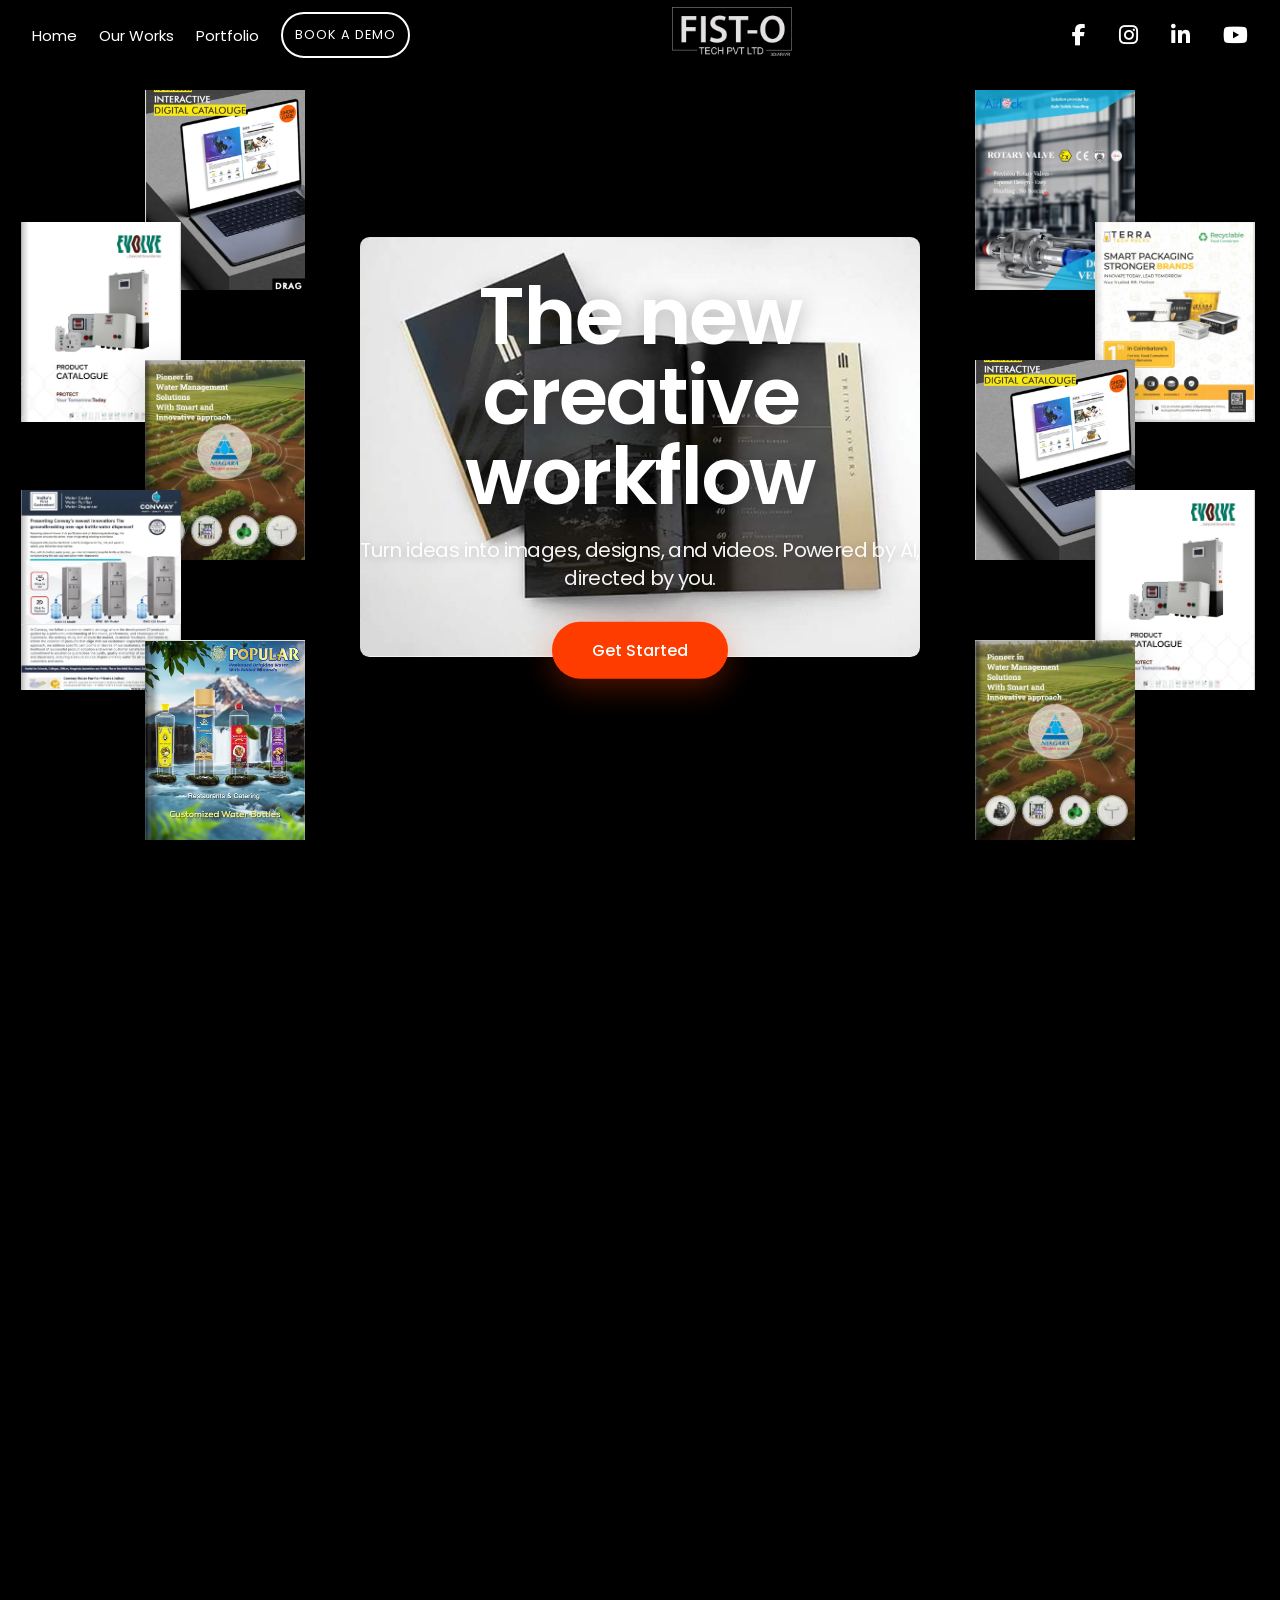
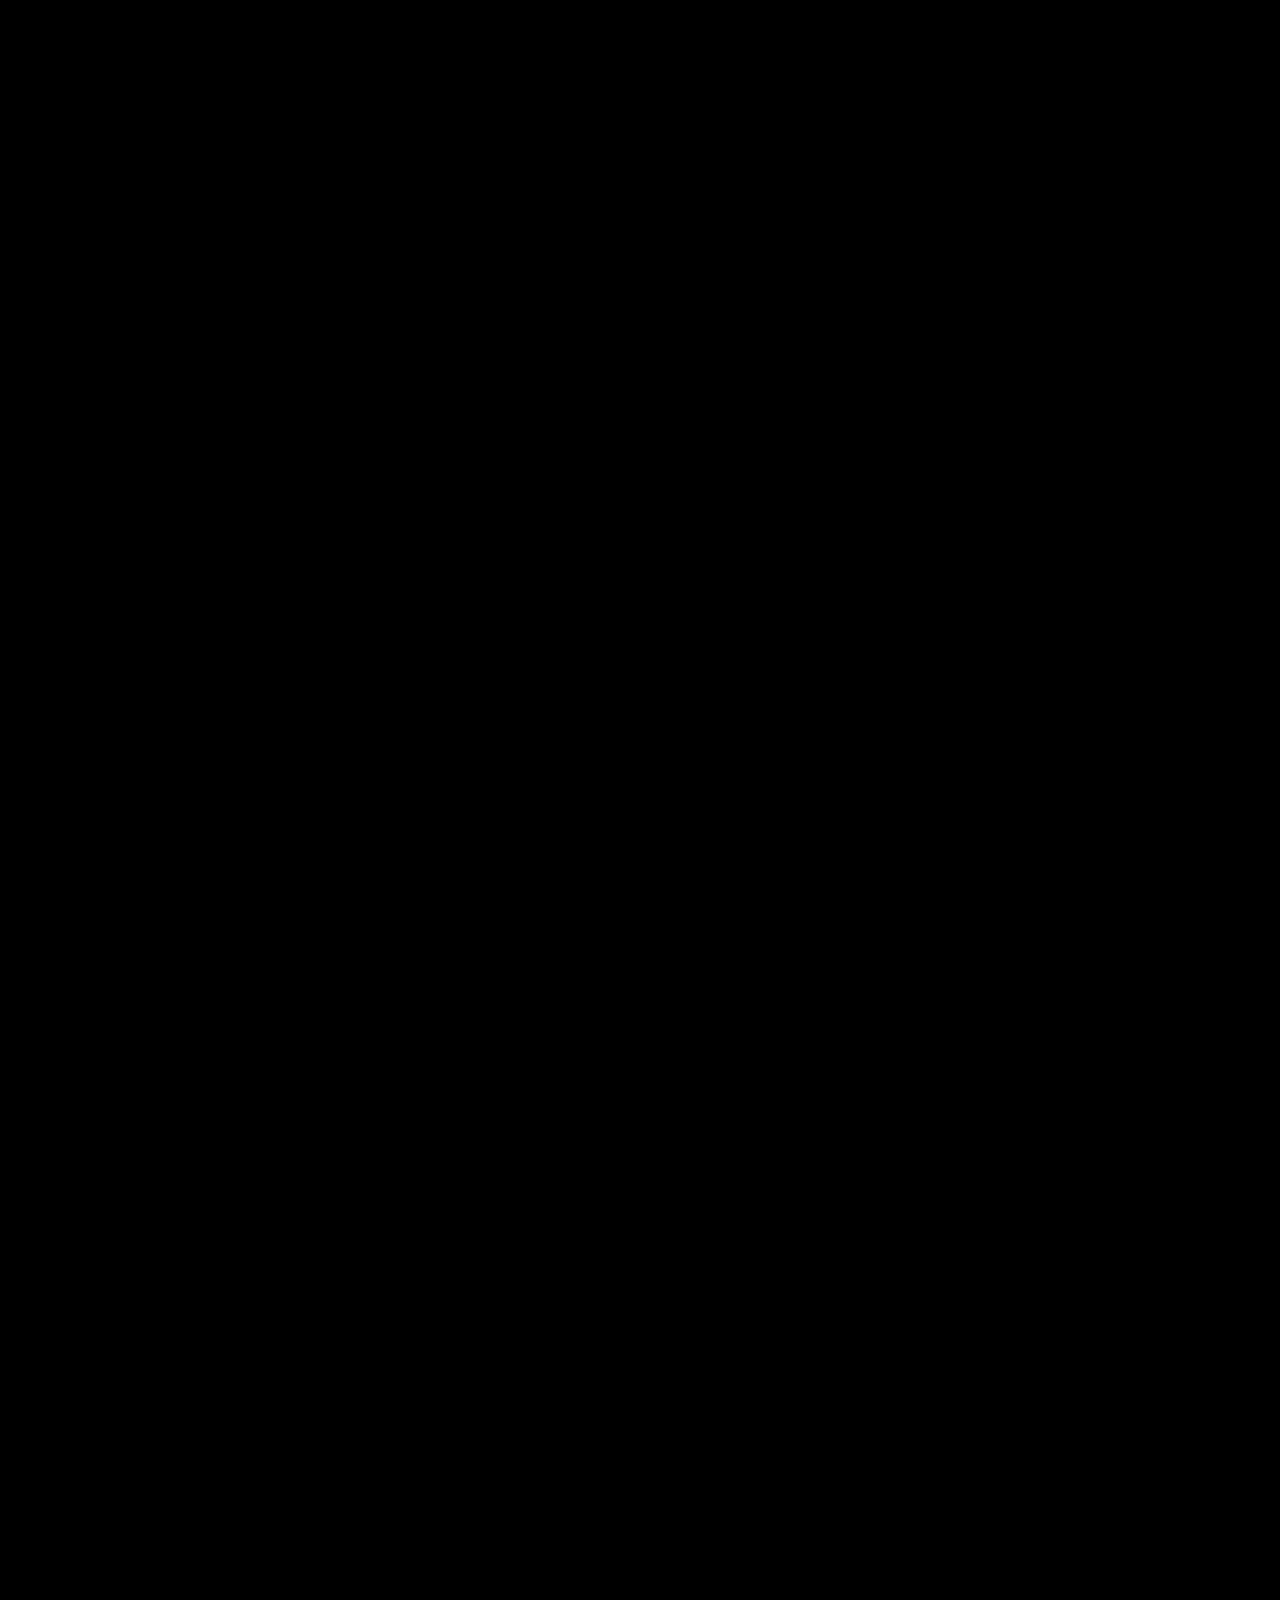
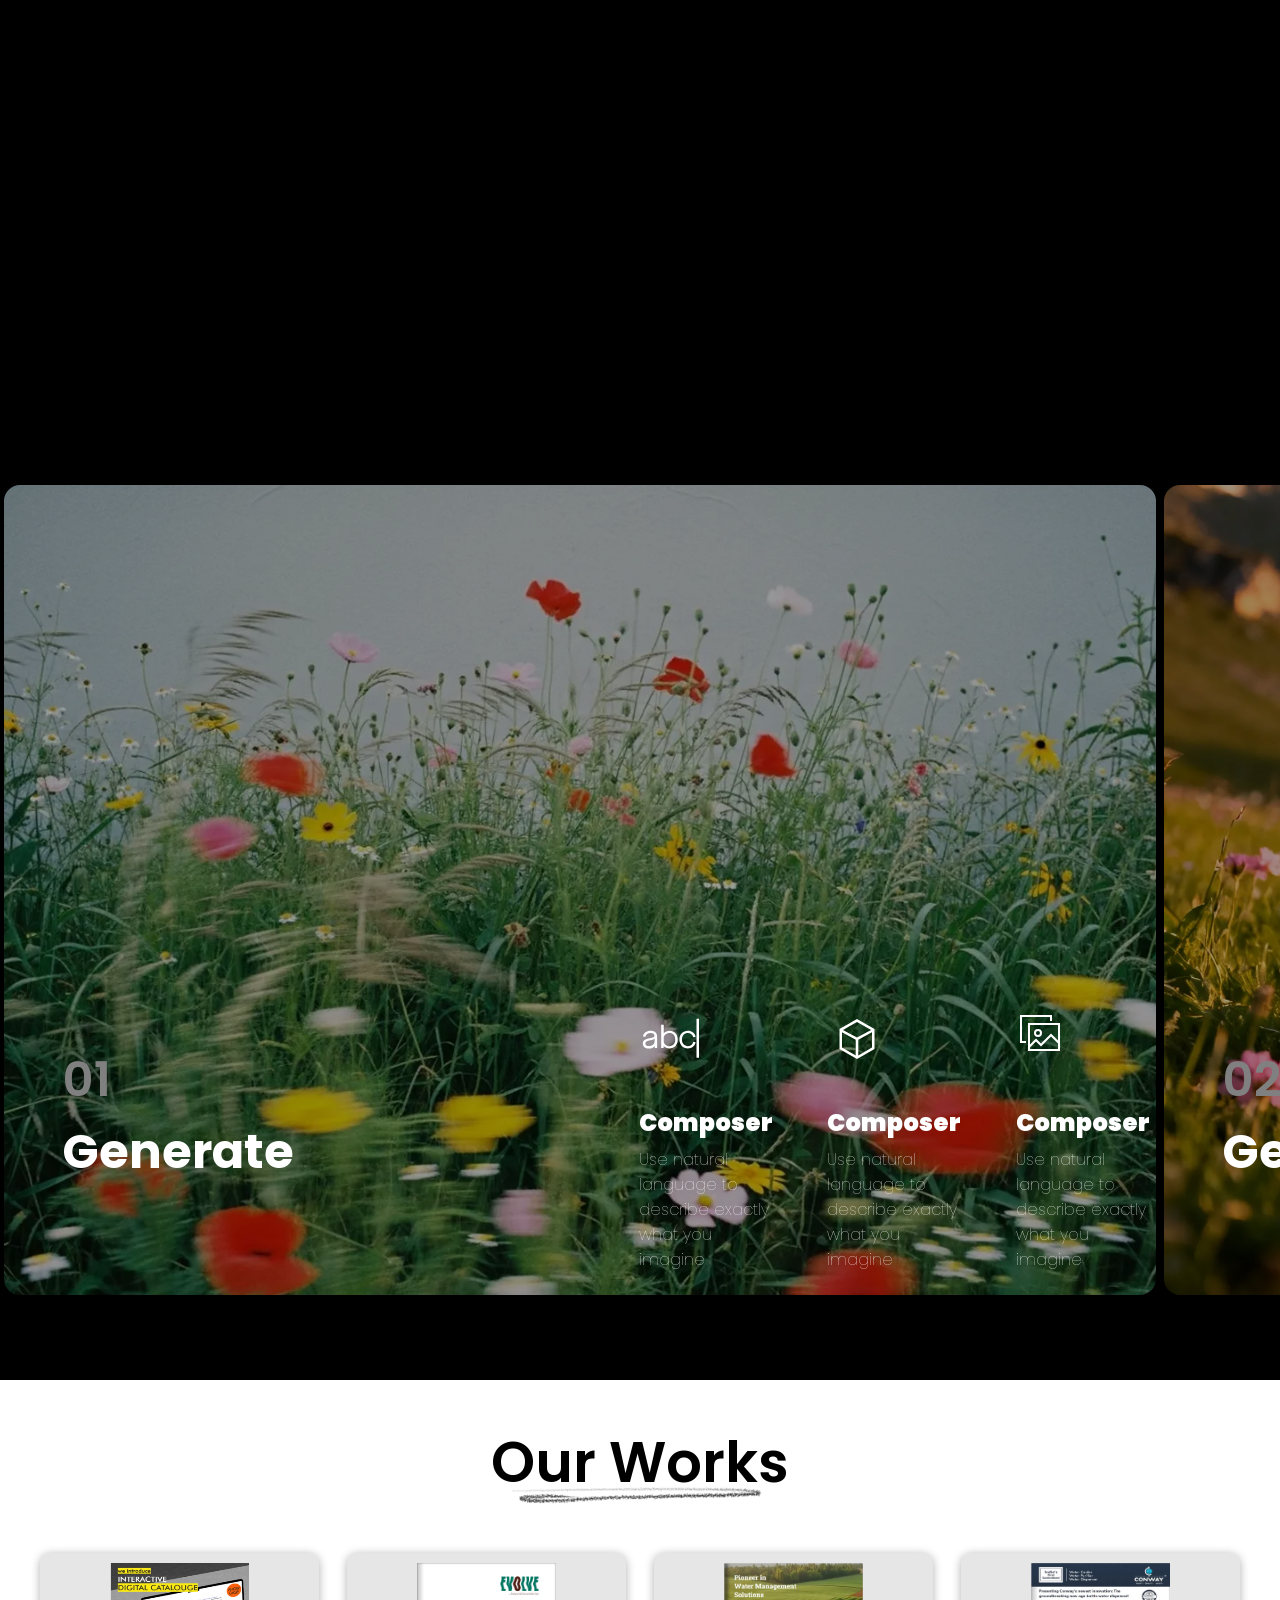
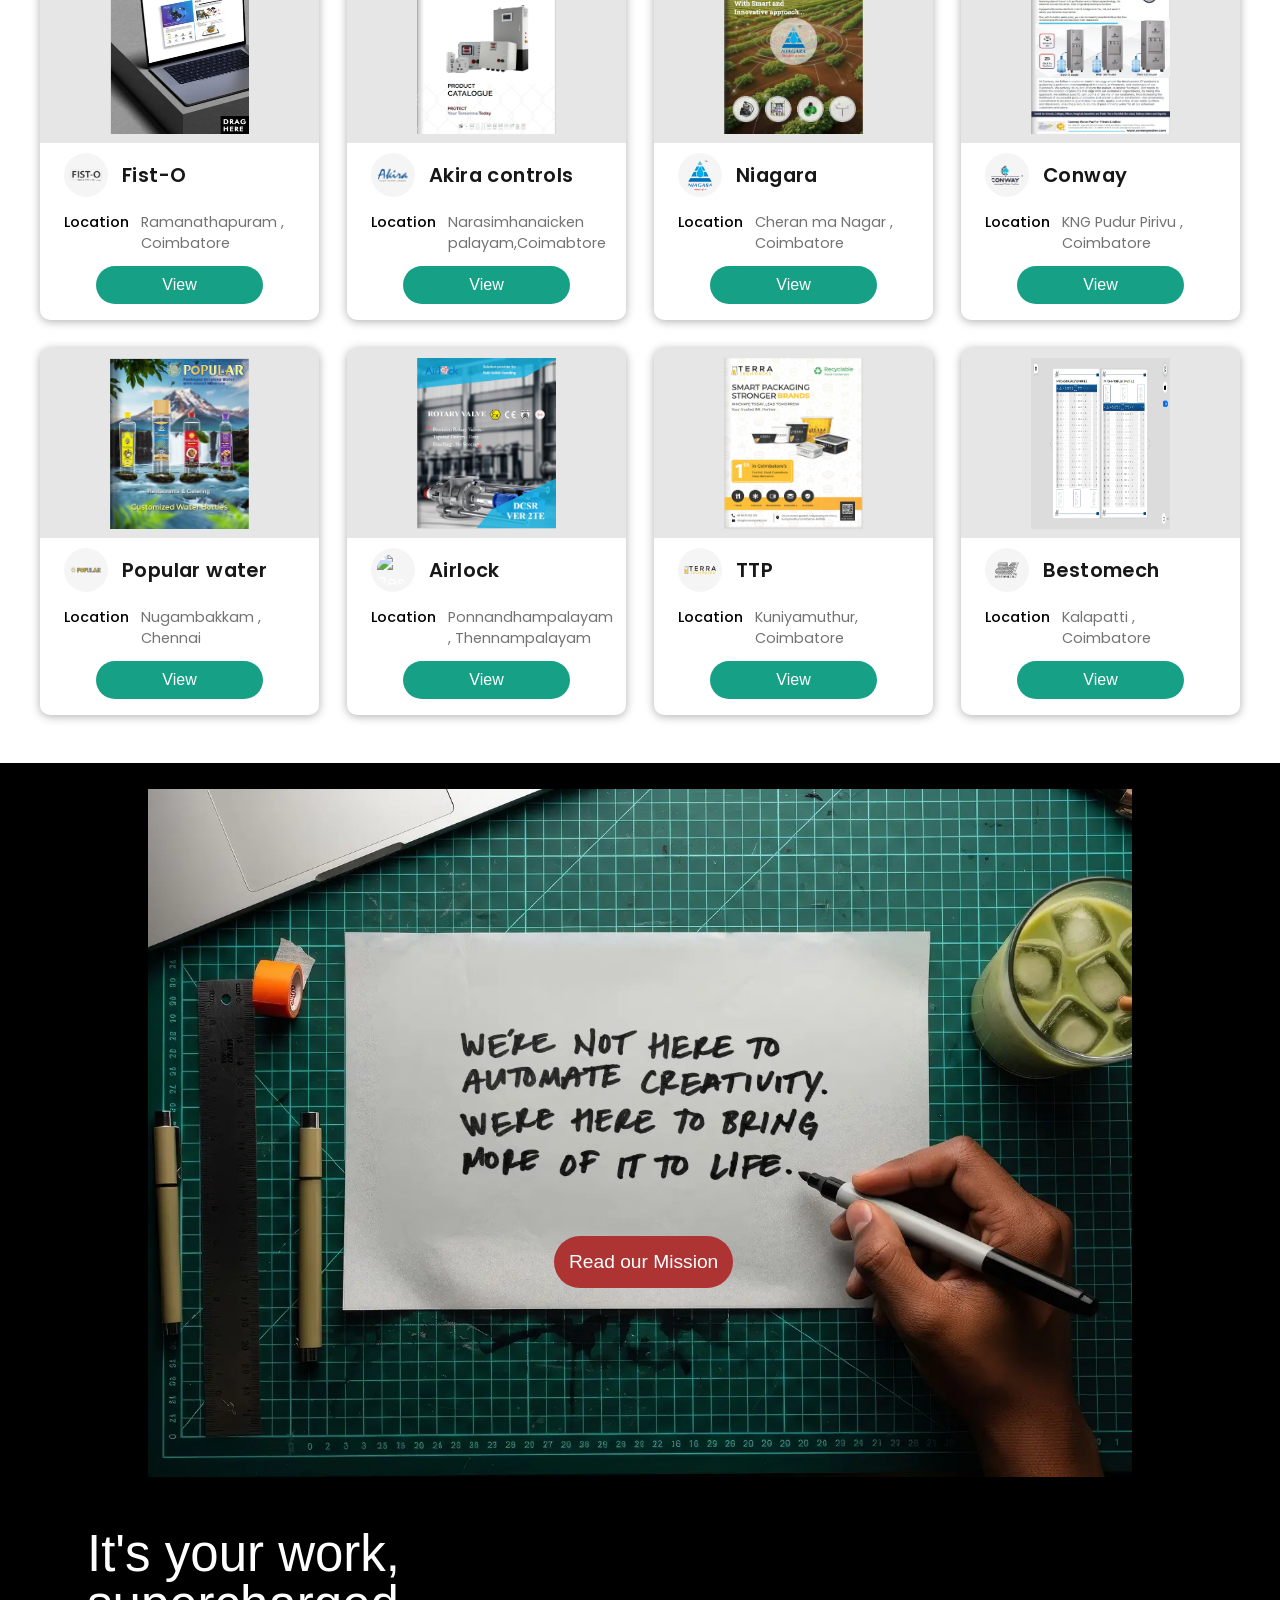
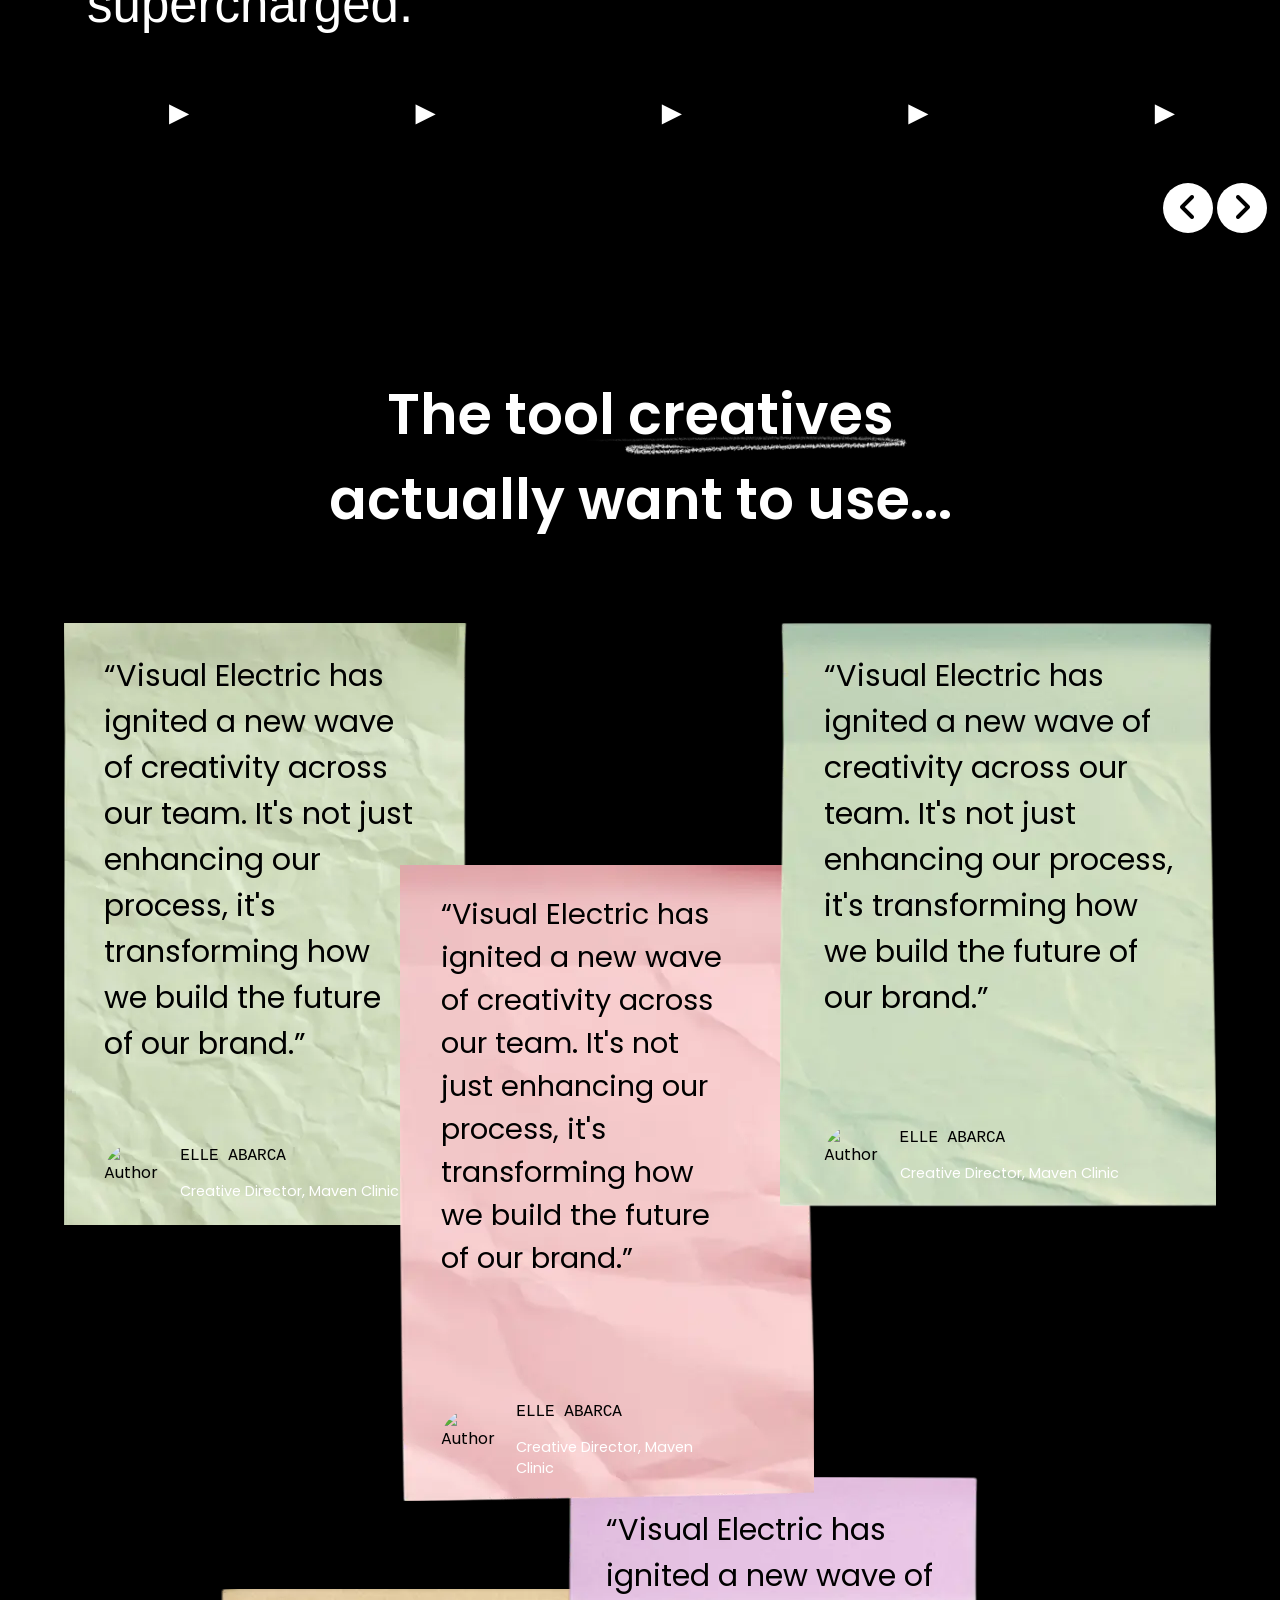
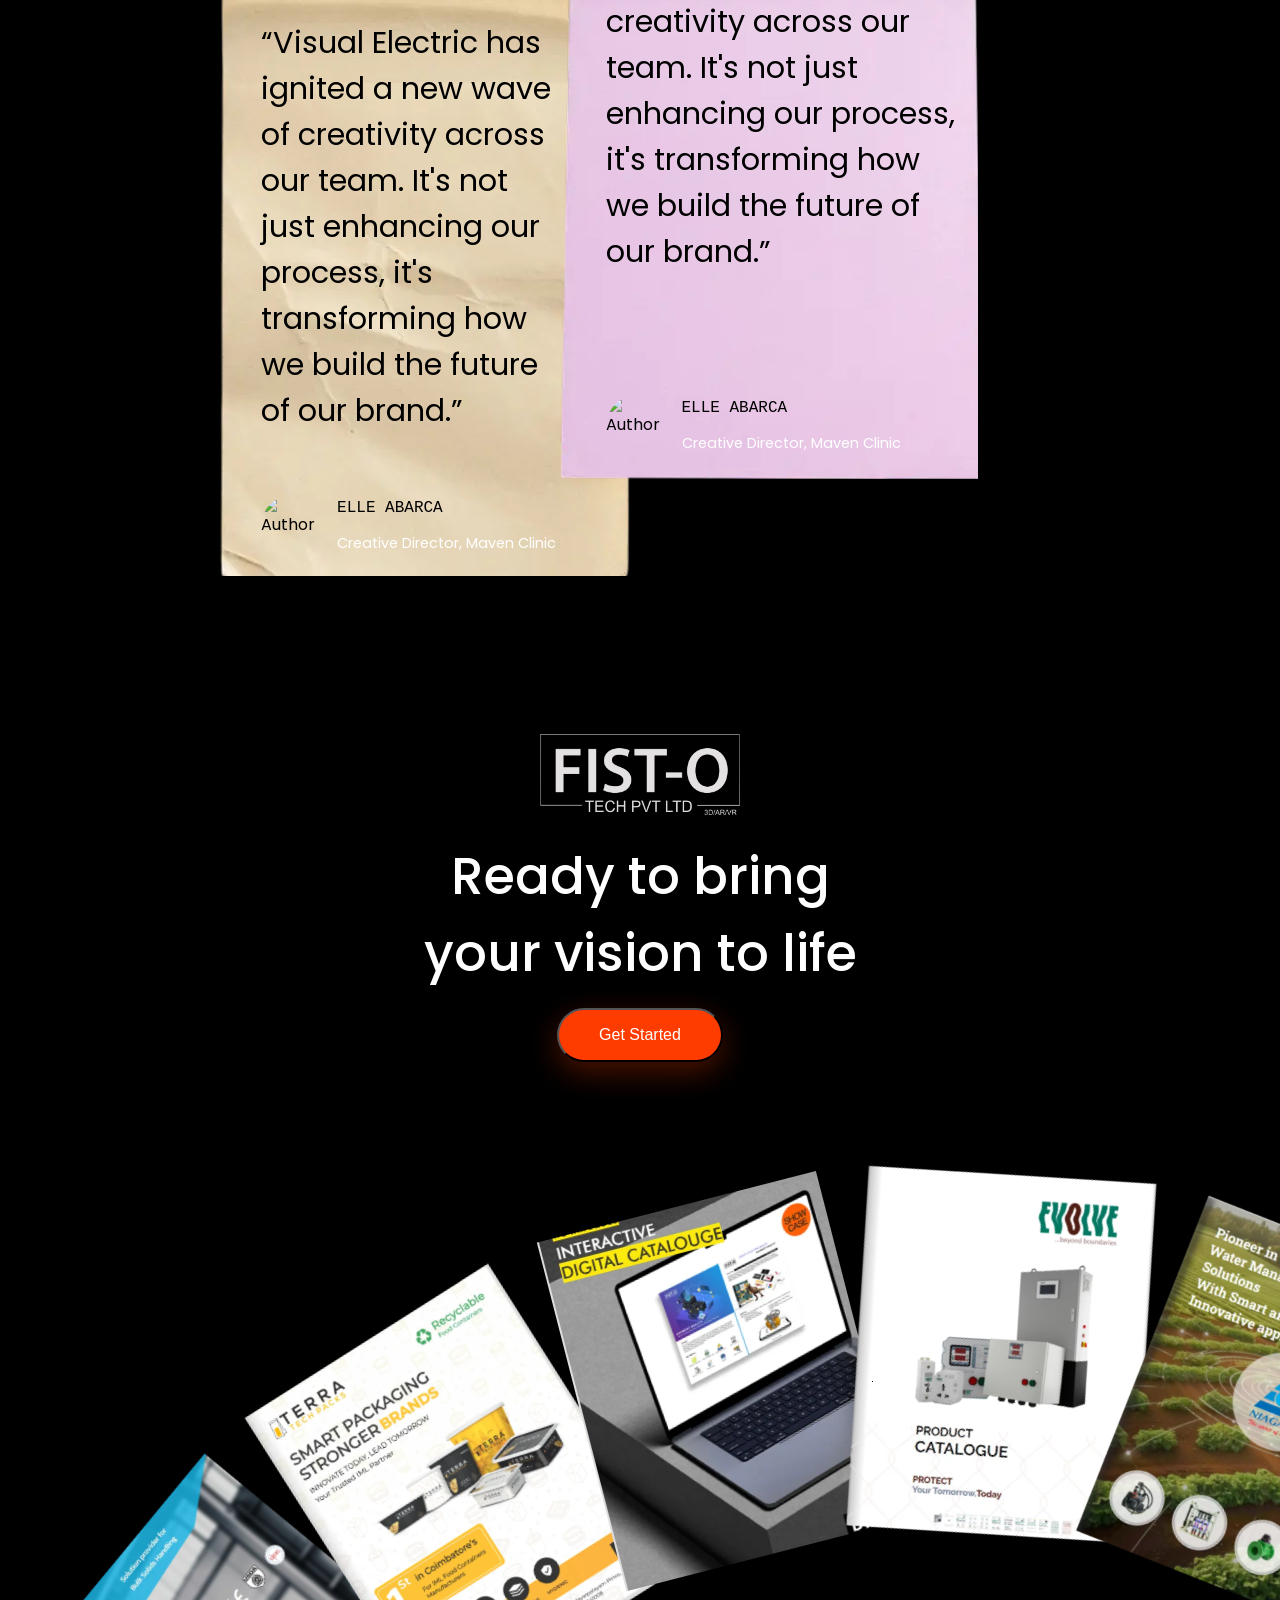
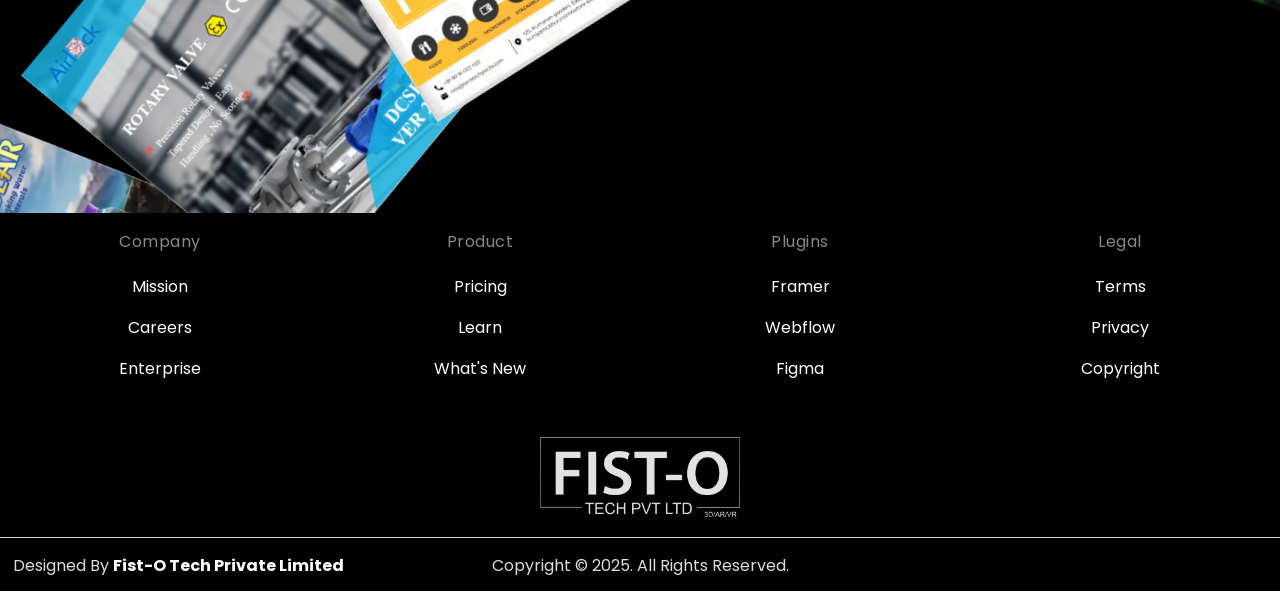
==== index.html @ b5e973a1 "first commit" ====
<!DOCTYPE html>
<html lang="en">
  <head>
    <meta charset="UTF-8" />
    <meta name="viewport" content="width=device-width, initial-scale=1.0" />
    <title>Fist-O IDC Website</title>
    <link rel="icon" type="image/png" href="./assets/Fisto logo.png" />

    <link
      rel="stylesheet"
      href="https://cdnjs.cloudflare.com/ajax/libs/font-awesome/6.4.0/css/all.min.css"
    />
    <link
      href="https://fonts.googleapis.com/css2?family=Poppins:wght@300;400;500;600;700&display=swap"
      rel="stylesheet"
    />

    <link rel="stylesheet" href="style.css" />
    <link rel="stylesheet" href="./CSS/navbar.css" />
    <link rel="stylesheet" href="./CSS/creative.css" />
    <link rel="stylesheet" href="./CSS/productScroll.css" />
    <link rel="stylesheet" href="./CSS/agency.css" />
    <link rel="stylesheet" href="./CSS/frame.css" />
    <link rel="stylesheet" href="./CSS/videoGrid.css" />
    <link rel="stylesheet" href="./CSS/pappers.css" />
    <link rel="stylesheet" href="./CSS/rotating.css" />
    <link rel="stylesheet" href="./CSS/footer.css" />

    <link
      rel="stylesheet"
      href="https://cdnjs.cloudflare.com/ajax/libs/font-awesome/6.4.0/css/all.min.css"
    />

    <script src="https://cdnjs.cloudflare.com/ajax/libs/gsap/3.12.5/gsap.min.js"></script>
    <script src="https://cdnjs.cloudflare.com/ajax/libs/gsap/3.12.5/ScrollTrigger.min.js"></script>
  </head>

  <body>
    <!-- Preloader -->
    <div class="preloader" id="preloader">
      <img src="./assets/Fisto logo - white.png" alt="Logo" class="preloader-logo" />
    </div>

    <!-- ****************************************** NAVBAR START *********************************************** -->
    <nav class="navbar" loading="eager">
      <div class="navbar-left">
        <a href="./index.html" class="nav-link">Home</a>
        <a href="#our-work" class="nav-link">Our Works</a>
        <a href="https://fistoar.github.io/Profilenew/Homepage/index.html" target="_blank" class="nav-link">Portfolio</a>
        <a href="./contactus.html" target="_blank" class="button-float"
          >Book a Demo</a
        >
      </div>
      <div class="navbar-center">
        <a href="https://www.fist-o.com" class="logo">
          <img src="./assets/Fisto logo - white.png" alt="" class="logo" />
        </a>
      </div>
      <div class="navbar-right">
        <a
          href="https://www.facebook.com/profile.php?id=100084631685222"
          target="_blank"
          class="social"
          ><i class="fab fa-facebook-f"></i
        ></a>
        <a
          href="https://www.instagram.com/fisto_ar?igsh=OWlzNm4ydGV6b2di"
          target="_blank"
          class="social"
          ><i class="fab fa-instagram"></i
        ></a>
        <a
          href="https://www.linkedin.com/company/82545817"
          target="_blank"
          class="social"
          ><i class="fab fa-linkedin-in"></i
        ></a>
        <a
          href="https://www.youtube.com/@fist-oar7424"
          target="_blank"
          class="social"
          ><i class="fab fa-youtube"></i
        ></a>
      </div>
      <button class="menu-toggle" aria-label="Open menu">
        <i class="fas fa-bars"></i>
      </button>
    </nav>

    <div class="mobile-menu" id="mobileMenu">
      <div class="mobile-menu-content">
        <a href="./index.html" class="mobile-nav-link">Home</a>
        <a href="#our-work" class="mobile-nav-link">Our Works</a>
        <a href="https://fistoar.github.io/Profilenew/Homepage/index.html" target="_blank" class="mobile-nav-link">Portfolio</a>
        <a href="./contactus.html" target="_blank" class="button-float"
          >Book a Demo</a
        >
        <div class="mobile-social-icons">
          <a
            href="https://www.facebook.com/profile.php?id=100084631685222"
            target="_blank"
            class="mobile-social"
            ><i class="fab fa-facebook-f"></i
          ></a>
          <a
            href="https://www.instagram.com/fisto_ar?igsh=OWlzNm4ydGV6b2di"
            target="_blank"
            class="mobile-social"
            ><i class="fab fa-instagram"></i
          ></a>
          <a
            href="https://www.linkedin.com/company/82545817"
            target="_blank"
            class="mobile-social"
            ><i class="fab fa-linkedin-in"></i
          ></a>
          <a
            href="https://www.youtube.com/@fist-oar7424"
            target="_blank"
            class="mobile-social"
            ><i class="fab fa-youtube"></i
          ></a>
        </div>
      </div>
    </div>

    <!-- ************************************************** NAVBAR END ************************************************* -->

    <!-- ************************************************** CREATIVE START ************************************************* -->
    <div class="vertical-scroll-wrapper" loading="eager">
      <div class="sticky-hero-section">
        <div class="main-content-area">
          <!-- Canvas Background -->
          <div class="dark-canvas-backdrop" id="canvasBackdrop"></div>

          <!-- Hero Text -->
          <div class="primary-hero-heading" id="heroHeadingText">
            <h1>The new<br />creative workflow</h1>
            <p>
              Turn ideas into images, designs, and videos. Powered by AI,
              directed by you.
            </p>
            <a href="./contactus.html" class="action-button-primary"
              >Get Started</a
            >
          </div>

          <!-- Center Video -->
          <div class="featured-video-wrapper" id="mainVideoPlayer">
            <video
              autoplay
              loop
              muted
              playsinline
              preload="metadata"
              poster="./assets/video_poster_1.jpg"
            >
              <source src="./assets/home_intro.mp4" type="video/mp4" />
            </video>
          </div>

          <!-- Left Image Elements -->
          <div class="left-side-gallery" id="leftGalleryImages">
            <div class="gallery-image-card left-img-one">
              <img src="./assets/Fist_O_IDC.webp" alt="" />
            </div>
            <div class="gallery-image-card left-img-two">
              <img src="./assets/Akira_IDC.webp" alt="" />
            </div>
            <div class="gallery-image-card left-img-three">
              <img src="./assets/Niagara_IDC.webp" alt="" />
            </div>
            <div class="gallery-image-card left-img-four">
              <img src="./assets/Conway_IDC.webp" alt="" />
            </div>
            <div class="gallery-image-card left-img-five">
              <img src="./assets/PopularWater_IDC.webp" alt="" />
            </div>
          </div>

          <!-- Right Image Elements -->
          <div class="right-side-gallery" id="rightGalleryImages">
            <div class="gallery-image-card right-img-one">
              <img src="./assets/AirLock_IDC.webp" alt="" />
            </div>
            <div class="gallery-image-card right-img-two">
              <img src="./assets/TTP_IDC.webp" alt="" />
            </div>
            <div class="gallery-image-card right-img-three">
              <img src="./assets/Fist_O_IDC.webp" alt="" />
            </div>
            <div class="gallery-image-card right-img-four">
              <img src="./assets/Akira_IDC.webp" alt="" />
            </div>
            <div class="gallery-image-card right-img-five">
              <img src="./assets/Niagara_IDC.webp" alt="" />
            </div>
          </div>

          <!-- Brand Marquee -->
          <div class="brand-slider-section" id="brandMarqueeSlider">
            <div class="slider-content-track">
              <img
                class="brand-logo-image"
                src="./assets/Fisto logo - white.png"
                alt="Brand"
              />
              <img
                class="brand-logo-image"
                src="./assets/Akira_logo.png"
                alt="Brand"
              />
              <img
                class="brand-logo-image"
                src="./assets/Niagara_logo.png"
                alt="Brand"
              />
              <img
                class="brand-logo-image"
                src="./assets/Conway_logo.webp"
                alt="Brand"
              />
              <img
                class="brand-logo-image"
                src="./assets/popular_logo.png"
                alt="Brand"
              />
              <img
                class="brand-logo-image"
                src="./assets/Airlock_Logo.gif"
                alt="Brand"
              />
              <img
                class="brand-logo-image"
                src="./assets/TTP_Logo.png"
                alt="Brand"
              />
              <img
                class="brand-logo-image"
                src="./assets/bestomech_white_logo.png"
                alt="Brand"
              />
              <img
                class="brand-logo-image"
                src="./assets/Fisto logo - white.png"
                alt="Brand"
              />
              <img
                class="brand-logo-image"
                src="./assets/Akira_logo.png"
                alt="Brand"
              />
              <img
                class="brand-logo-image"
                src="./assets/Niagara_logo.png"
                alt="Brand"
              />
              <img
                class="brand-logo-image"
                src="./assets/Conway_logo.webp"
                alt="Brand"
              />
            </div>
          </div>
        </div>
      </div>
    </div>
    <!-- ************************************************** CREATIVE END ************************************************* -->

    <!-- ************************************************** GSAP HORIZONTAL SLIDER START************************************************* -->
    <div class="scroll-container" id="scrollContainer" loading="lazy">
      <div class="horizontal-wrapper">
        <section class="panel black" id="stay">
          Your Creative <br />
          Process is changing <br />
          take break and control
        </section>
        <div class="horizontal-container" id="horizontalContainer">
          <section class="panel green">
            <div class="panels-contentz">
              <div class="panel-contentz-head">
                <p>01</p>
                <h3>Generate</h3>
              </div>
              <div class="panel-contentz-body">
                <div class="panel-contentz-b1">
                  <img src="./assets/abc.svg" alt="" />
                  <h3>Composer</h3>
                  <p>
                    Use natural language to describe exactly what you imagine
                  </p>
                </div>
                <div class="panel-contentz-b1" id="panel-contentz-b3">
                  <img src="./assets/box.svg" alt="" />
                  <h3>Composer</h3>
                  <p>
                    Use natural language to describe exactly what you imagine
                  </p>
                </div>
                <div class="panel-contentz-b1">
                  <img src="./assets/gallery.svg" alt="" />
                  <h3>Composer</h3>
                  <p>
                    Use natural language to describe exactly what you imagine
                  </p>
                </div>
              </div>
            </div>
          </section>
          <section class="panel blue">
            <div class="panels-contentz">
              <div class="panel-contentz-head">
                <p>02</p>
                <h3>Generate</h3>
              </div>
              <div class="panel-contentz-body">
                <div class="panel-contentz-b1">
                  <img src="./assets/abc.svg" alt="" />
                  <h3>Composer</h3>
                  <p>
                    Use natural language to describe exactly what you imagine
                  </p>
                </div>
                <div class="panel-contentz-b1">
                  <img src="./assets/box.svg" alt="" />
                  <h3>Composer</h3>
                  <p>
                    Use natural language to describe exactly what you imagine
                  </p>
                </div>
                <div class="panel-contentz-b1" id="panel-contentz-b3">
                  <img src="./assets/gallery.svg" alt="" />
                  <h3>Composer</h3>
                  <p>
                    Use natural language to describe exactly what you imagine
                  </p>
                </div>
              </div>
            </div>
          </section>
          <section class="panel orange">
            <div class="panels-contentz">
              <div class="panel-contentz-head">
                <p>03</p>
                <h3>Generate</h3>
              </div>
              <div class="panel-contentz-body">
                <div class="panel-contentz-b1">
                  <img src="./assets/abc.svg" alt="" />
                  <h3>Composer</h3>
                  <p>
                    Use natural language to describe exactly what you imagine
                  </p>
                </div>
                <div class="panel-contentz-b1">
                  <img src="./assets/box.svg" alt="" />
                  <h3>Composer</h3>
                  <p>
                    Use natural language to describe exactly what you imagine
                  </p>
                </div>
                <div class="panel-contentz-b1" id="panel-contentz-b3">
                  <img src="./assets/gallery.svg" alt="" />
                  <h3>Composer</h3>
                  <p>
                    Use natural language to describe exactly what you imagine
                  </p>
                </div>
              </div>
            </div>
          </section>
        </div>
      </div>
    </div>

    <!-- ************************************************** GSAP HORIZONTAL SLIDER END ************************************************* -->

    <!-- ************************************************** AGENCY GRID ************************************************* -->

    <div id="our-work" class="acency-content" loading="lazy">
      <!-- <div class="agency-title">
      <h2>Our Work</h2>
    </div> -->
      <div class="agency-heading">
        <p class="agency-main-text" style="color: black">Our Works</p>
        <div class="agency-scrabble">
          <img src="./assets/text_line_black.png" alt="Scrabble" />
        </div>
      </div>
      <div class="agency-grid">
        <div class="agency-bg">
          <div class="agency-card">
            <div class="agency-banner">
              <img src="./assets/Fist_O_IDC.webp" alt="Locomotive Banner" />
            </div>
            <div class="agency-header">
              <div class="agency-logo">
                <img src="./assets/Fisto logo.png" alt="Locomotive" />
              </div>
              <div class="agency-title">Fist-O</div>
            </div>
            <div class="agency-info">
              <div class="agency-span">Location</div>
              <div>Ramanathapuram , Coimbatore</div>
            </div>
            <a
              href="https://www.fist-o.com/Fistotech_IDC/index.html"
              target="_blank"
              class="view-a"
            >
              <button class="slide-glow">view</button>
            </a>
          </div>

          <div class="agency-card">
            <div class="agency-banner">
              <img
                src="./assets/Akira_IDC.webp"
                alt="Immersive Garden Banner"
              />
            </div>
            <div class="agency-header">
              <div class="agency-logo">
                <img src="./assets/Akira_logo.png" alt="Immersive Garden" />
              </div>
              <div class="agency-title">Akira controls</div>
            </div>
            <div class="agency-info">
              <div class="agency-span">Location</div>
              <div>Narasimhanaicken palayam,Coimabtore</div>
            </div>
            <a
              href="https://www.akiracontrols.in/DigitalCatalogue/index.html"
              target="_blank"
              class="view-a"
            >
              <button class="slide-glow">view</button>
            </a>
          </div>

          <div class="agency-card">
            <div class="agency-banner">
              <img src="./assets/Niagara_IDC.webp" alt="Resn Banner" />
            </div>
            <div class="agency-header">
              <div class="agency-logo">
                <img src="./assets/Niagara_logo.png" alt="Resn" />
              </div>
              <div class="agency-title">Niagara</div>
            </div>
            <div class="agency-info">
              <div class="agency-span">Location</div>
              <div>Cheran ma Nagar , Coimbatore</div>
            </div>
            <a
              href="https://niagaradigitalcatalogue.s3.ap-south-1.amazonaws.com/index.html"
              target="_blank"
              class="view-a"
            >
              <button class="slide-glow">view</button>
            </a>
          </div>

          <div class="agency-card">
            <div class="agency-banner">
              <img src="./assets/Conway_IDC.webp" alt="Monks Banner" />
            </div>
            <div class="agency-header">
              <div class="agency-logo">
                <img src="./assets/Conway_logo.webp" alt="Monks" />
              </div>
              <div class="agency-title">Conway</div>
            </div>
            <div class="agency-info">
              <div class="agency-span">Location</div>
              <div>KNG Pudur Pirivu , Coimbatore</div>
            </div>
            <a
              href="https://www.conwaywater.com/Bottle_Water_Dispensers_With_UV_Purifier/index.html"
              target="_blank"
              class="view-a"
            >
              <button class="slide-glow">view</button>
            </a>
          </div>

          <div class="agency-card">
            <div class="agency-banner">
              <img src="./assets/PopularWater_IDC.webp" alt="Resn Banner" />
            </div>
            <div class="agency-header">
              <div class="agency-logo">
                <img src="./assets/popular_logo.png" alt="Resn" />
              </div>
              <div class="agency-title">Popular water</div>
            </div>
            <div class="agency-info">
              <div class="agency-span">Location</div>
              <div>Nugambakkam , Chennai</div>
            </div>
            <a
              href="https://www.popularwater.in/DigitalCatalogue/index.html"
              target="_blank"
              class="view-a"
            >
              <button class="slide-glow">view</button>
            </a>
          </div>

          <div class="agency-card">
            <div class="agency-banner">
              <img src="./assets/AirLock_IDC.webp" alt="Resn Banner" />
            </div>
            <div class="agency-header">
              <div class="agency-logo">
                <img src="./assets/Airlock_Logo.gif" alt="Resn" />
              </div>
              <div class="agency-title">Airlock</div>
            </div>
            <div class="agency-info">
              <div class="agency-span">Location</div>
              <div>Ponnandhampalayam , Thennampalayam</div>
            </div>
            <a
              href="https://fistoar.github.io/AirlockDCSRvalve/"
              target="_blank"
              class="view-a"
            >
              <button class="slide-glow">view</button>
            </a>
          </div>

          <div class="agency-card">
            <div class="agency-banner">
              <img src="./assets/TTP_IDC.webp" alt="Resn Banner" />
            </div>
            <div class="agency-header">
              <div class="agency-logo">
                <img src="./assets/TTP_Logo.png" alt="Resn" />
              </div>
              <div class="agency-title">TTP</div>
            </div>
            <div class="agency-info">
              <div class="agency-span">Location</div>
              <div>Kuniyamuthur, Coimbatore</div>
            </div>
            <a
              href="https://fistoar.github.io/Terratechpacks_IDC/"
              target="_blank"
              class="view-a"
            >
              <button class="slide-glow">view</button>
            </a>
          </div>

          <div class="agency-card">
            <div class="agency-banner">
              <img src="./assets/bestomech_IDC.webp" alt="Resn Banner" />
            </div>
            <div class="agency-header">
              <div class="agency-logo">
                <img src="./assets/bestomech_black_logo.png" alt="Resn" />
              </div>
              <div class="agency-title">Bestomech</div>
            </div>
            <div class="agency-info">
              <div class="agency-span">Location</div>
              <div>Kalapatti , Coimbatore</div>
            </div>
            <a
              href="https://fistoar.github.io/AirlockDCSRvalve/"
              target="_blank"
              class="view-a"
            >
              <button class="slide-glow">View</button>
            </a>
          </div>
        </div>
      </div>
    </div>
    <!-- ************************************************** AGENCY GRID END ************************************************* -->

    <!-- ************************************************** FRAME START ************************************************* -->

    <div class="frame-content" loading="lazy">
      <div class="frame-img">
        <img src="./assets/frame-img.webp" alt="" />
      </div>
      <div class="frame-btn"><button>Read our Mission</button></div>
    </div>
    <!-- ************************************************** FRAME END ************************************************* -->

    <!-- ************************************************** VIDEO FLEX START ************************************************* -->
    <div class="video-carousel-wrapper">
      <div class="heading-container">
        <div class="heading-main">
          <p>It's your work,</p>
          <p>supercharged.</p>
        </div>
        <div class="heading-sub">
          <p>
            <a
              href="https://instagram.com/visualelectric/"
              target="_blank"
              rel="noopener"
            >
            </a>
          </p>
        </div>
      </div>

      <div class="video-flex">
        <div class="video-container">
          <video
            src="https://framerusercontent.com/assets/NNlQBiO1jm4b7EhTtkWLlpIZcdc.mp4"
            preload="metadata"
            muted
            loop
            playsinline
            class="hover-video"
          ></video>
          <button class="play-button" aria-label="Play video">&#9658;</button>
        </div>
        <div class="video-container">
          <video
            src="https://framerusercontent.com/assets/NNlQBiO1jm4b7EhTtkWLlpIZcdc.mp4"
            preload="metadata"
            muted
            loop
            playsinline
            class="hover-video"
          ></video>
          <button class="play-button" aria-label="Play video">&#9658;</button>
        </div>
        <div class="video-container">
          <video
            src="https://framerusercontent.com/assets/1mf7F1FExgjPyn1HKmaWpxlDcc.mp4"
            preload="metadata"
            muted
            loop
            playsinline
            class="hover-video"
          ></video>
          <button class="play-button" aria-label="Play video">&#9658;</button>
        </div>
        <div class="video-container">
          <video
            src="https://framerusercontent.com/assets/NNlQBiO1jm4b7EhTtkWLlpIZcdc.mp4"
            preload="metadata"
            muted
            loop
            playsinline
            class="hover-video"
          ></video>
          <button class="play-button" aria-label="Play video">&#9658;</button>
        </div>
        <div class="video-container">
          <video
            src="https://framerusercontent.com/assets/NNlQBiO1jm4b7EhTtkWLlpIZcdc.mp4"
            preload="metadata"
            muted
            loop
            playsinline
            class="hover-video"
          ></video>
          <button class="play-button" aria-label="Play video">&#9658;</button>
        </div>
        <div class="video-container">
          <video
            src="https://framerusercontent.com/assets/1mf7F1FExgjPyn1HKmaWpxlDcc.mp4"
            preload="metadata"
            muted
            loop
            playsinline
            class="hover-video"
          ></video>
          <button class="play-button" aria-label="Play video">&#9658;</button>
        </div>
      </div>
      <div class="scroll-buttons">
        <button id="scrollLeft" aria-label="Scroll left">
          <i class="fa-notdog-duo fa-solid fa-angle-left"></i>
        </button>
        <button id="scrollRight" aria-label="Scroll right">
          <i class="fa-notdog-duo fa-solid fa-angle-right"></i>
        </button>
      </div>
    </div>

    <!-- ************************************************** VIDEO FLEX END ************************************************* -->

    <!-- ************************************************** PAPPERS START ************************************************* -->
    <section id="testimonials" class="pappers-content" loading="lazy">
      <!-- Heading -->
      <div class="pappers-heading">
        <p class="main-text">The tool creatives actually want to use...</p>
        <div class="scrabble">
          <img src="./assets/text_line.avif" alt="Scrabble" />
        </div>
      </div>

      <!-- Testimonials Wrapper -->
      <div class="testimonials-pappers">
        <div class="testimonial-green-papper">
          <div class="image-wrapper">
            <!-- <img
              src="./assets/green-papper.avif"
              alt="Shadow"
              class="shadow"
            /> -->
            <img
              src="./assets/green-papper.webp"
              alt="Main"
              class="main-img"
              id="green-papper-img"
            />
          </div>
          <div class="green-text">
            <p class="green-quote">
              “Visual Electric has ignited a new wave of creativity across our
              team. It's not just enhancing our process, it's transforming how
              we build the future of our brand.”
            </p>
            <div class="green-author">
              <img
                src="https://framerusercontent.com/images/fXu6Iiq13ogmvYEROC2bt4HRs.png"
                alt="Author"
                class="author-img"
              />
              <div class="green-author-info">
                <p class="name">Elle abarca</p>
                <p class="role">Creative Director, Maven Clinic</p>
              </div>
            </div>
          </div>
        </div>

        <!-- Single pink Testimonial -->
        <div class="testimonial-pink-papper">
          <div class="image-wrapper">
            <!-- <img
              src="./assets/green-papper.avif"
              alt="Shadow"
              class="shadow"
            /> -->
            <img
              src="./assets/pink-papper.webp"
              alt="Main"
              class="main-img"
              id="pink-papper-img"
            />
          </div>
          <div class="pink-text">
            <p class="pink-quote">
              “Visual Electric has ignited a new wave of creativity across our
              team. It's not just enhancing our process, it's transforming how
              we build the future of our brand.”
            </p>
            <div class="pink-author">
              <img
                src="https://framerusercontent.com/images/fXu6Iiq13ogmvYEROC2bt4HRs.png"
                alt="Author"
                class="author-img"
              />
              <div class="pink-author-info">
                <p class="name">Elle abarca</p>
                <p class="role">Creative Director, Maven Clinic</p>
              </div>
            </div>
          </div>
        </div>

        <!-- Single greenbox Testimonial -->
        <div class="testimonial-greenbox-papper">
          <div class="image-wrapper">
            <!-- <img
              src="./assets/green-papper.avif"
              alt="Shadow"
              class="shadow"
            /> -->
            <img
              src="./assets/greenbox.webp"
              alt="Main"
              class="main-img"
              id="greenbox-papper-img"
            />
          </div>
          <div class="greenbox-text">
            <p class="greenbox-quote">
              “Visual Electric has ignited a new wave of creativity across our
              team. It's not just enhancing our process, it's transforming how
              we build the future of our brand.”
            </p>
            <div class="greenbox-author">
              <img
                src="https://framerusercontent.com/images/fXu6Iiq13ogmvYEROC2bt4HRs.png"
                alt="Author"
                class="author-img"
              />
              <div class="greenbox-author-info">
                <p class="name">Elle abarca</p>
                <p class="role">Creative Director, Maven Clinic</p>
              </div>
            </div>
          </div>
        </div>

        <div class="testimonial-purple-papper">
          <div class="image-wrapper">
            <!-- <img
              src="./assets/green-papper.avif"
              alt="Shadow"
              class="shadow"
            /> -->
            <img
              src="./assets/purple-papper.webp"
              alt="Main"
              class="main-img"
              id="purple-papper-img"
            />
          </div>
          <div class="purple-text">
            <p class="purple-quote">
              “Visual Electric has ignited a new wave of creativity across our
              team. It's not just enhancing our process, it's transforming how
              we build the future of our brand.”
            </p>
            <div class="purple-author">
              <img
                src="https://framerusercontent.com/images/fXu6Iiq13ogmvYEROC2bt4HRs.png"
                alt="Author"
                class="author-img"
              />
              <div class="purple-author-info">
                <p class="name">Elle abarca</p>
                <p class="role">Creative Director, Maven Clinic</p>
              </div>
            </div>
          </div>
        </div>

        <div class="testimonial-yellow-papper">
          <div class="image-wrapper">
            <!-- <img
              src="./assets/green-papper.avif"
              alt="Shadow"
              class="shadow"
            /> -->
            <img
              src="./assets/yellow-papper.webp"
              alt="Main"
              class="main-img"
              id="yellow-papper-img"
            />
          </div>
          <div class="yellow-text">
            <p class="yellow-quote">
              “Visual Electric has ignited a new wave of creativity across our
              team. It's not just enhancing our process, it's transforming how
              we build the future of our brand.”
            </p>
            <div class="yellow-author">
              <img
                src="https://framerusercontent.com/images/fXu6Iiq13ogmvYEROC2bt4HRs.png"
                alt="Author"
                class="author-img"
              />
              <div class="yellow-author-info">
                <p class="name">Elle abarca</p>
                <p class="role">Creative Director, Maven Clinic</p>
              </div>
            </div>
          </div>
        </div>
      </div>
    </section>
    <!-- ************************************************** PAPPERS END ************************************************* -->

    <!-- ************************************************** ROTATING GALLERY START ************************************************* -->
    <!-- <div class="fade"></div> -->

    <div class="rotating-container" loading="lazy">
      <div class="circle-wrapper-heading">
        <div class="circle-logo">
          <img src="./assets/Fisto logo - white.png" alt="" />
        </div>
        <div class="circle-title">
          Ready to bring <br />
          your vision to life
        </div>
        <div class="circle-btn"><button>Get Started</button></div>
      </div>
      <div class="circle-wrapper">
        <div class="circle" style="--itemCount: 20">
          <div class="item" style="--item: 1">
            <div class="title">Popular IDC</div>
            <img src="./assets/Fist_O_IDC.webp" />
          </div>
          <div class="item" style="--item: 2">
            <div class="title">Airlock IDC</div>
            <img src="./assets/Akira_IDC.webp" />
          </div>
          <div class="item" style="--item: 3">
            <div class="title">Tera Tech IDC</div>
            <img src="./assets/Niagara_IDC.webp" />
          </div>
          <div class="item" style="--item: 4">
            <div class="title">Airlock IDC</div>
            <img src="./assets/Conway_IDC.webp" />
          </div>
          <div class="item" style="--item: 5">
            <div class="title">Popular IDC</div>
            <img src="./assets/PopularWater_IDC.webp" />
          </div>
          <div class="item" style="--item: 6">
            <div class="title">Tera Tech IDC</div>
            <img src="./assets/AirLock_IDC.webp" />
          </div>
          <div class="item" style="--item: 7">
            <div class="title">Airlock IDC</div>
            <img src="./assets/TTP_IDC.webp" />
          </div>
          <div class="item" style="--item: 8">
            <div class="title">Popular IDC</div>
            <img src="./assets/Fist_O_IDC.webp" />
          </div>
          <div class="item" style="--item: 9">
            <div class="title">Tera Tech IDC</div>
            <img src="./assets/Akira_IDC.webp" />
          </div>
          <div class="item" style="--item: 10">
            <div class="title">Airlock IDC</div>
            <img src="./assets/Niagara_IDC.webp" />
          </div>
          <div class="item" style="--item: 11">
            <div class="title">Popular IDC</div>
            <img src="./assets/Conway_IDC.webp" />
          </div>
          <div class="item" style="--item: 12">
            <div class="title">Tera Tech IDC</div>
            <img src="./assets/PopularWater_IDC.webp" />
          </div>
          <div class="item" style="--item: 13">
            <div class="title">Airlock IDC</div>
            <img src="./assets/AirLock_IDC.webp" />
          </div>
          <div class="item" style="--item: 14">
            <div class="title">Popular IDC</div>
            <img src="./assets/TTP_IDC.webp" />
          </div>
          <div class="item" style="--item: 15">
            <div class="title">Tera Tech IDC</div>
            <img src="./assets/Fist_O_IDC.webp" />
          </div>
          <div class="item" style="--item: 16">
            <div class="title">Airlock IDC</div>
            <img src="./assets/Akira_IDC.webp" />
          </div>
          <div class="item" style="--item: 17">
            <div class="title">Popular IDC</div>
            <img src="./assets/Niagara_IDC.webp" />
          </div>
          <div class="item" style="--item: 18">
            <div class="title">Tera Tech IDC</div>
            <img src="./assets/Conway_IDC.webp" />
          </div>
          <div class="item" style="--item: 19">
            <div class="title">Airlock IDC</div>
            <img src="./assets/PopularWater_IDC.webp" />
          </div>
          <div class="item" style="--item: 20">
            <div class="title">Popular IDC</div>
            <img src="./assets/AirLock_IDC.webp" />
          </div>
        </div>
      </div>
    </div>

    <!-- ************************************************** ROTATING GALLERY END ************************************************* -->

    <!-- ************************************************** FOOTER START ************************************************* -->
    <footer class="footer" loading="lazy">
      <div class="footer-top">
        <div class="footer-column">
          <h3>Company</h3>
          <ul>
            <li><a href="#">Mission</a></li>
            <li><a href="#">Careers</a></li>
            <li><a href="#">Enterprise</a></li>
          </ul>
        </div>

        <div class="footer-column">
          <h3>Product</h3>
          <ul>
            <li><a href="#">Pricing</a></li>
            <li><a href="#">Learn</a></li>
            <li><a href="#">What's New</a></li>
          </ul>
        </div>

        <div class="footer-column">
          <h3>Plugins</h3>
          <ul>
            <li><a href="#">Framer</a></li>
            <li><a href="#">Webflow</a></li>
            <li><a href="#">Figma</a></li>
          </ul>
        </div>

        <div class="footer-column">
          <h3>Legal</h3>
          <ul>
            <li><a href="#">Terms</a></li>
            <li><a href="#">Privacy</a></li>
            <li><a href="#">Copyright</a></li>
          </ul>
        </div>
      </div>

      <!-- <div class="social-links">
            <!-- X (Twitter) Icon 
            <a href="#" aria-label="X">
                <svg width="24" height="24" viewBox="0 0 24 24" fill="none" xmlns="http://www.w3.org/2000/svg">
                    <path d="M18.244 2.25h3.308l-7.227 8.26 8.502 11.24H16.17l-5.214-6.817L4.99 21.75H1.68l7.73-8.835L1.254 2.25H8.08l4.713 6.231zm-1.161 17.52h1.833L7.084 4.126H5.117z" fill="white"/>
                </svg>
            </a>

            <!-- Instagram Icon 
            <a href="#" aria-label="Instagram">
                <svg width="24" height="24" viewBox="0 0 24 24" fill="none" xmlns="http://www.w3.org/2000/svg">
                    <path d="M12 2.163c3.204 0 3.584.012 4.85.07 3.252.148 4.771 1.691 4.919 4.919.058 1.265.069 1.645.069 4.849 0 3.205-.012 3.584-.069 4.849-.149 3.225-1.664 4.771-4.919 4.919-1.266.058-1.644.07-4.85.07-3.204 0-3.584-.012-4.849-.07-3.26-.149-4.771-1.699-4.919-4.92-.058-1.265-.07-1.644-.07-4.849 0-3.204.013-3.583.07-4.849.149-3.227 1.664-4.771 4.919-4.919 1.266-.057 1.645-.069 4.849-.069zm0-2.163c-3.259 0-3.667.014-4.947.072-4.358.2-6.78 2.618-6.98 6.98-.059 1.281-.073 1.689-.073 4.948 0 3.259.014 3.668.072 4.948.2 4.358 2.618 6.78 6.98 6.98 1.281.058 1.689.072 4.948.072 3.259 0 3.668-.014 4.948-.072 4.354-.2 6.782-2.618 6.979-6.98.059-1.28.073-1.689.073-4.948 0-3.259-.014-3.667-.072-4.947-.196-4.354-2.617-6.78-6.979-6.98-1.281-.059-1.69-.073-4.949-.073zM5.838 12a6.162 6.162 0 1 1 12.324 0 6.162 6.162 0 0 1-12.324 0zM12 16a4 4 0 1 1 0-8 4 4 0 0 1 0 8zm4.965-10.405a1.44 1.44 0 1 1 2.881.001 1.44 1.44 0 0 1-2.881-.001z" fill="white"/>
                </svg>
            </a>

            <!-- Threads Icon 
            <a href="#" aria-label="Threads">
                <svg width="24" height="24" viewBox="0 0 24 24" fill="none" xmlns="http://www.w3.org/2000/svg">
                    <path d="M12.186 24h-.007c-3.581-.024-6.334-1.205-8.184-3.509C2.35 18.44 1.5 15.586 1.5 12.068c0-3.629.885-6.531 2.63-8.623C5.976 1.194 8.813.002 12.19.002c3.338 0 6.13 1.175 7.958 3.365 1.89 2.264 2.352 5.37 2.352 8.72 0 2.97-.414 5.642-1.236 7.952-.805 2.263-2.04 3.96-3.59 4.932a8.834 8.834 0 01-5.488 1.029 1.004 1.004 0 11.38-1.968c1.857.346 3.82-.168 5.383-1.407 1.358-.911 2.383-2.172 3.05-3.75.693-1.64 1.044-3.579 1.044-5.763 0-3.053-.393-5.654-1.955-7.473C18.64 3.97 16.277 3 13.19 3 10.077 3 7.773 3.87 6.315 5.645 4.79 7.502 4.004 10.02 4.004 12.892c0 3.173.726 5.644 2.058 7.292 1.353 1.676 3.399 2.542 6.124 2.564h.007c2.247.021 4.105-.716 5.479-2.178.871-.928 1.444-2.117 1.677-3.461.06-.351.092-.713.092-1.082 0-1.867-.706-3.426-1.983-4.39-.963-.725-2.251-1.11-3.702-.93-1.482.183-2.683.84-3.473 1.899-.667.897-1.035 2.106-1.035 3.405 0 2.503 1.268 4.14 3.226 4.168 1.163.017 2.125-.49 2.781-1.467.498-.743.702-1.676.498-2.332a1.002 1.002 0 011.934-.521c.405 1.507-.062 3.295-.953 4.624-.903 1.346-2.363 2.077-3.98 2.077h-.117c-3.174-.042-5.225-2.341-5.225-5.855 0-1.733.523-3.396 1.475-4.687C8.873 9.022 10.527 8.206 12.405 8.002c1.873-.204 3.634.27 4.966 1.333 1.653 1.319 2.568 3.413 2.568 5.884 0 .463-.042.92-.124 1.362-.307 1.648-1.031 3.24-2.123 4.403-1.656 1.766-4.031 2.73-6.51 2.709z" fill="white"/>
                </svg>
            </a>

            <!-- Discord Icon 
            <a href="#" aria-label="Discord">
                <svg width="24" height="24" viewBox="0 0 24 24" fill="none" xmlns="http://www.w3.org/2000/svg">
                    <path d="M20.317 4.492c-1.53-.69-3.17-1.2-4.885-1.49a.075.075 0 0 0-.079.036c-.21.369-.444.85-.608 1.23a18.566 18.566 0 0 0-5.487 0 12.36 12.36 0 0 0-.617-1.23A.077.077 0 0 0 8.562 3c-1.714.29-3.354.8-4.885 1.491a.07.07 0 0 0-.032.027C.533 9.093-.32 13.555.099 17.961a.08.08 0 0 0 .031.055 20.03 20.03 0 0 0 5.993 2.98.078.078 0 0 0 .084-.026c.462-.62.874-1.275 1.226-1.963.021-.04.001-.088-.041-.104a13.201 13.201 0 0 1-1.872-.878.075.075 0 0 1-.008-.125c.126-.093.252-.19.372-.287a.075.075 0 0 1 .078-.01c3.927 1.764 8.18 1.764 12.061 0a.075.075 0 0 1 .079.009c.12.098.245.195.372.288a.075.075 0 0 1-.006.125c-.598.344-1.22.635-1.873.877a.075.075 0 0 0-.041.105c.36.687.772 1.341 1.225 1.962a.077.077 0 0 0 .084.028 19.963 19.963 0 0 0 6.002-2.981.076.076 0 0 0 .032-.054c.5-5.094-.838-9.52-3.549-13.442a.06.06 0 0 0-.031-.028zM8.02 15.278c-1.182 0-2.157-1.069-2.157-2.38 0-1.312.956-2.38 2.157-2.38 1.21 0 2.176 1.077 2.157 2.38 0 1.312-.956 2.38-2.157 2.38zm7.975 0c-1.183 0-2.157-1.069-2.157-2.38 0-1.312.955-2.38 2.157-2.38 1.21 0 2.176 1.077 2.157 2.38 0 1.312-.946 2.38-2.157 2.38z" fill="white"/>
                </svg>
            </a>

            <!-- YouTube Icon 
            <a href="#" aria-label="YouTube">
                <svg width="24" height="24" viewBox="0 0 24 24" fill="none" xmlns="http://www.w3.org/2000/svg">
                    <path d="M23.498 6.186a3.016 3.016 0 0 0-2.122-2.136C19.505 3.545 12 3.545 12 3.545s-7.505 0-9.377.505A3.017 3.017 0 0 0 .502 6.186C0 8.07 0 12 0 12s0 3.93.502 5.814a3.016 3.016 0 0 0 2.122 2.136c1.871.505 9.376.505 9.376.505s7.505 0 9.377-.505a3.015 3.015 0 0 0 2.122-2.136C24 15.93 24 12 24 12s0-3.93-.502-5.814zM9.545 15.568V8.432L15.818 12l-6.273 3.568z" fill="white"/>
                </svg>
            </a>
        </div> -->

      <div class="logo-section-footer">
        <div class="logo-icon-footer">
          <a href="https://www.fist-o.com">
            <img
              src="./assets/Fisto logo - white.png"
              alt=""
              class="logo-icon-footer"
            />
          </a>
        </div>
        <!-- <div class="logo-text">FIST-O IDC WEBSITE</div> -->
      </div>
      <div class="copyright">
        <div class="designed-by">
          Designed By
          <a href="https://www.fist-o.com" class="privacy-policy">
            Fist-O Tech Private Limited
          </a>
        </div>

        <div class="copy-m">Copyright © 2025. All Rights Reserved.</div>
      </div>
    </footer>

    <!-- ************************************************** FOOTER END ************************************************* -->

    <!-- ************************************************** BACK TO TOP BUTTON START ************************************************* -->

    <button id="backToTop" title="Back to Top">
      <i class="fa-notdog-duo fa-solid fa-angle-up"></i>
    </button>

    <!-- ************************************************** BACK TO TOP BUTTON END ************************************************* -->

    <!-- ******************************************************* SCRIPT*********************************************** -->
    <script src="./JS/navbar.js"></script>
    <script src="./JS/creative.js"></script>
    <script src="./JS/productScroll.js"></script>
    <script src="./JS/videoGrid.js"></script>
    <script src="./JS/rotating.js"></script>
    <script src="./JS/footer.js"></script>
    <script src="./script.js"></script>
  </body>
</html>
---- style.css ----
html {
      scroll-behavior: smooth;
    }


    body {
      margin: 0;
      padding: 0;
      box-sizing: border-box;
      background: #000000;
      color: #fff;
      font-family: 'Poppins', sans-serif;
      height: 100%;
      width: 100%;
      overflow-x: hidden;
      overflow-y: auto;
    }

/* Preloader */
.preloader {
    position: fixed;
    top: 0;
    left: 0;
    width: 100%;
    height: 100%;
    background-color: #000000;
    display: flex;
    justify-content: center;
    align-items: center;
    z-index: 99999;
    transition: opacity 0.8s ease, visibility 0.8s ease;
}

.preloader.hidden {
    opacity: 0;
    visibility: hidden;
}

/* Logo - Fade in Animation */
.preloader-logo {
    width: 300px;
    height: auto;
    object-fit: contain;
    opacity: 0;
    animation: fadeIn 1.5s ease-out forwards;
}

/* Fade In Animation */
@keyframes fadeIn {
    0% {
        opacity: 0;
        transform: scale(0.9);
    }
    100% {
        opacity: 1;
        transform: scale(1);
    }
}
    #backToTop {
      display: none;
      position: fixed;
      bottom: 20px;
      right: 40px;
      z-index: 9999;
      font-size: 22px;
      border: 1px solid black;
      outline: none;
      background-color: #fcfcfc;
      color: rgb(0, 0, 0);
      cursor: pointer;
      padding: 10px 14px;
      border-radius: 50%;
      transition: opacity 0.3s;
    }

    #backToTop:hover {
      background-color: grey;

    }
---- CSS/navbar.css ----
/* Navbar container */
.navbar {
  position: fixed;
  top: 0;
  left: 0;
  right: 0;
  height: 70px;
  background: #000000;
  display: flex;
  align-items: center;
  justify-content: space-between;
  padding: 0 32px;
  z-index: 1000;
}

/* Left menu items */
.navbar-left {
  display: flex;
  align-items: center;
  gap: 22px;
}

/* Center logo */
.navbar-center {
  flex-grow: 0;
  text-align: center;
  max-width: 200px;
}

/* Right social icons */
.navbar-right {
  display: flex;
  align-items: center;
  gap: 15px;
  margin-left: 0; /* this pushes the right container all the way right */
}

/* Navbar links */
.nav-link {
  color: #fff;
  text-decoration: none;
  font-size: 15px;
  position: relative;
  transition: color 0.2s;
}

.nav-link:hover {
  color: #1ce783;
}

/* Logo styling */
.logo {
  color: #fff;
  text-decoration: none;
  font-weight: 500;
  letter-spacing: 2px;
  width: 60%;
  height: auto;
}

/* Social icons in navbar */
.social {
  color: #fff;
  font-size: 22px;
  margin-left: 18px;
  transition: color 0.2s;
}

.social:hover {
  color: #1ce783;
}

/* Menu toggle button */
.menu-toggle {
  display: none;
  background: none;
  border: none;
  color: #fff;
  font-size: 28px;
  cursor: pointer;
  margin-left: 16px;
}


/* Style when menu toggle is active */
.menu-toggle.active {
  color: #fff;
}

/* Mobile menu container below navbar */
.mobile-menu {
  position: fixed;
  top: 70px; /* below fixed navbar */
  left: 0;
  right: 0;
  bottom: 0;
  background: #000;
  z-index: 99999;
  display: none;
  flex-direction: column;
  justify-content: center;
  align-items: center;
  padding-bottom: 20px;
}

/* Show mobile menu when active */
.mobile-menu.active {
  display: flex;
}

/* Close button on mobile menu */
.close-menu {
  position: absolute;
  top: 28px;
  right: 10px;
  background: none;
  border: none;
  color: #fff;
  font-size: 32px;
  cursor: pointer;
}

/* Mobile menu content container */
.mobile-menu-content {
  display: flex;
  flex-direction: column;
  align-items: center;
  gap: 38px;
  margin-top: 25px;
}

/* Mobile nav links */
.mobile-nav-link {
  color: #fff;
  text-decoration: none;
  font-size: 28px;
  font-weight: 500;
  letter-spacing: 1px;
  transition: color 0.2s;
}

.mobile-nav-link:hover {
  color: #1ce783;
}

/* Mobile social icons container */
.mobile-social-icons {
  display: flex;
  gap: 32px;
  margin-top: 28px;
  justify-content: center;
}

/* Mobile social icons */
.mobile-social {
  color: #fff;
  font-size: 28px;
  transition: color 0.2s;
}

.mobile-social:hover {
  color: #1ce783;
}

/* From Uiverse.io by sekaiking */ 
.button-float {
  position: relative;
  color: white;
  text-decoration: none;
  text-transform: uppercase;
  letter-spacing: 1px;
  border: 2px solid white;
  border-radius: 1000px;
  font-size: 0.8rem;
  padding: 12px 12px;
  display: inline-block;
  box-shadow: 0 2px 5px 0 rgba(3,6,26,0.15);
  transition: .5s all ease-in-out;
  animation: float 1.5s linear alternate infinite;
}

.button-float:hover {
  cursor: pointer;
  background: white;
  color: #1F4141;
  animation: none;
}

@keyframes float {
  50% {
    transform: translateY(8px);
  }
  100% {
    transform: translateY(-10px);
  }
}


/* Responsive styles for tablets/medium screens */
@media (max-width: 900px) {
  .navbar {
    padding: 0 16px;
  }
  .nav-link,
  .logo {
    font-size: 18px;
  }
  .social {
    font-size: 18px;
  }
}

/* Responsive styles for mobiles */
@media (max-width: 800px) {
  .navbar-left,
  .navbar-right {
    display: none;
  }

  .menu-toggle {
    display: block;
  }

  .logo {
    font-size: 26px;
  }
}
---- CSS/creative.css ----
.vertical-scroll-wrapper {
     height: 400vh;
     position: relative;
 }

 .sticky-hero-section {
     position: sticky;
     top: 0;
     height: 100vh;
     width: 100%;
     overflow: hidden;
     background: linear-gradient(180deg, #e8e8e8 0%, #f5f5f5 100%);
 }

 .main-content-area {
     position: relative;
     width: 100%;
     height: 100%;
     background-color: #000;
 }

 /* Hero Text */
 .primary-hero-heading {
     position: absolute;
     top: 50%;
     left: 50%;
     transform: translate(-50%, -50%);
     text-align: center;
     z-index: 20;
     transition: all 0.3s ease-out;
 }

 .primary-hero-heading h1 {
     font-size: 80px;
     font-weight: 600;
     letter-spacing: -0.03em;
     line-height: 1em;
     margin-bottom: 20px;
     color: #fff;
     text-shadow: 0 2px 20px rgba(0, 0, 0, 0.3);
 }

 .primary-hero-heading p {
     font-size: 20px;
     font-weight: 400;
     letter-spacing: -0.03em;
     line-height: 1.4em;
     color: rgba(255, 255, 255, 0.95);
     max-width: 600px;
     margin: 0 auto 30px;
     text-shadow: 0 2px 10px rgba(0, 0, 0, 0.2);
 }

 .action-button-primary {
     display: inline-block;
     background: #ff3c00;
     color: #fff;
     padding: 16px 40px;
     border-radius: 100px;
     text-decoration: none;
     font-size: 16px;
     font-weight: 500;
     transition: all 0.3s ease;
     box-shadow: 0 10px 30px rgba(255, 60, 0, 0.3);
 }

 .action-button-primary:hover {
     background: #ff5520;
     transform: translateY(-2px);
     box-shadow: 0 15px 40px rgba(255, 60, 0, 0.4);
 }

 /* Canvas Background */
 .dark-canvas-backdrop {
     position: absolute;
     top: 50%;
     left: 50%;
     transform: translate(-50%, -50%);
     width: 90%;
     max-width: 1400px;
     height: 75%;
     background: #000000;
     border-radius: 20px;
     box-shadow: 0 20px 60px rgba(0, 0, 0, 0.2);
     opacity: 0;
     transition: all 0.3s ease-out;
     z-index: 1;
 }

 /* Center Video Container */
 .featured-video-wrapper {
     position: absolute;
     top: 50%;
     left: 50%;
     transform: translate(-50%, -50%);
     width: 100%;
     max-width: 700px;
     z-index: 5;
     opacity: 1;
     transition: all 0.3s ease-out;
 }

 .featured-video-wrapper video {
     width: 100%;
     height: auto;
     object-fit: contain;
     border-radius: 12px;
     box-shadow: 0 10px 40px rgba(0, 0, 0, 0.3);
 }

 /* Left Images Container */
 .left-side-gallery {
     position: absolute;
     top: 50%;
     left: 16%;
     transform: translate(-50%, -50%);
     width: 400px;
     height: 600px;
     z-index: 10;
     transition: all 0.3s ease-out;
 }

 .left-side-gallery .gallery-image-card {
     position: absolute;
     box-shadow: 0 10px 30px rgba(0, 0, 0, 0.2);
     overflow: hidden;
     transition: all 0.3s ease-out;
 }

 .left-side-gallery .gallery-image-card img {
     width: 100%;
     height: 100%;
     object-fit: cover;
 }

 .left-side-gallery .left-img-one {
     width: 160px;
     height: 200px;
     top: -10%;
     left: 35%;
 }

 .left-side-gallery .left-img-two {
     width: 160px;
     height: 200px;
     top: 12%;
     left: 4%;
 }

 .left-side-gallery .left-img-three {
     width: 160px;
     height: 200px;
     top: 35%;
     left: 35%;
 }

 .left-side-gallery .left-img-four {
     width: 160px;
     height: 200px;
     bottom: 10%;
     left: 4%;
 }

 .left-side-gallery .left-img-five {
     width: 160px;
     height: 200px;
     bottom: -15%;
     left: 35%;
 }

 /* Right Images Container */
 .right-side-gallery {
     position: absolute;
     top: 50%;
     right: 16%;
     transform: translate(50%, -50%);
     width: 400px;
     height: 600px;
     z-index: 10;
     transition: all 0.3s ease-out;
 }

 .right-side-gallery .gallery-image-card {
     position: absolute;
     box-shadow: 0 10px 30px rgba(0, 0, 0, 0.2);
     overflow: hidden;
     transition: all 0.3s ease-out;
 }

 .right-side-gallery .gallery-image-card img {
     width: 100%;
     height: 100%;
     object-fit: cover;
 }

 .right-side-gallery .right-img-one {
     width: 160px;
     height: 200px;
     top: -10%;
     right: 35%;
 }

 .right-side-gallery .right-img-two {
     width: 160px;
     height: 200px;
     top: 12%;
     right: 5%;
 }

 .right-side-gallery .right-img-three {
     width: 160px;
     height: 200px;
     top: 35%;
     right: 35%;
 }

 .right-side-gallery .right-img-four {
     width: 160px;
     height: 200px;
     bottom: 10%;
     right: 5%;
 }

 .right-side-gallery .right-img-five {
     width: 160px;
     height: 200px;
     bottom: -15%;
     right: 35%;
 }

 /* Brand Marquee */
 .brand-slider-section {
     position: absolute;
     bottom: 20px;
     left: 50%;
     transform: translateX(-50%);
     width: 1200px;
     max-width: 90%;
     z-index: 20;
     overflow: hidden;
     opacity: 0;
     transition: opacity 0.3s ease-out;
     background: rgba(0, 0, 0, 0.7);
     padding: 20px 0;
     border-radius: 50px;
     backdrop-filter: blur(10px);
 }

 .slider-content-track {
     display: flex;
     align-items: center;
     gap: 64px;
     animation: slideAnimation 30s linear infinite;
 }

 .brand-logo-image {
     height: 45px;
     opacity: 0.7;
     filter: brightness(0) invert(1);
     transition: opacity 0.3s ease;
     flex-shrink: 0;
 }

 .brand-logo-image:hover {
     opacity: 1;
 }

 @keyframes slideAnimation {
     0% {
         transform: translateX(0);
     }

     100% {
         transform: translateX(-50%);
     }
 }

 @media (max-width: 1024px) {
     .primary-hero-heading h1 {
         font-size: 64px;
     }

     .primary-hero-heading p {
         font-size: 18px;
         max-width: 500px;
     }

     .dark-canvas-backdrop {
         width: 92%;
         height: 70%;

     }

     .featured-video-wrapper {
         max-width: 400px;
     }

     .left-side-gallery,
     .right-side-gallery {
         width: 320px;
         height: 500px;
     }

     .left-side-gallery {
         left: 15%;
     }

     .right-side-gallery {
         right: 15%;
     }

     .left-side-gallery .left-img-one {
         width: 120px;
         height: 160px;
     }

     .left-side-gallery .left-img-two {
         width: 120px;
         height: 160px;
     }

     .left-side-gallery .left-img-three {
         width: 120px;
         height: 160px;
     }

     .left-side-gallery .left-img-four {
         width: 120px;
         height: 160px;
     }

     .left-side-gallery .left-img-five {
         width: 120px;
         height: 160px;
     }

     .right-side-gallery .right-img-one {
         width: 120px;
         height: 160px;
     }

     .right-side-gallery .right-img-two {
         width: 120px;
         height: 160px;
     }

     .right-side-gallery .right-img-three {
         width: 120px;
         height: 160px;
     }

     .right-side-gallery .right-img-four {
         width: 120px;
         height: 160px;
     }

     .right-side-gallery .right-img-five {
         width: 120px;
         height: 160px;
     }

     .brand-slider-section {
         width: 95%;
         padding: 16px 0;
         bottom: 15%;
     }

     .brand-logo-image {
         height: 24px;
     }

     .slider-content-track {
         gap: 48px;
     }


 }

 @media (max-width: 768px) {
     .primary-hero-heading h1 {
         font-size: 48px;
         margin-bottom: 16px;
     }

     .primary-hero-heading p {
         font-size: 16px;
         padding: 0 20px;
         max-width: 400px;
         margin-bottom: 24px;
     }

     .action-button-primary {
         padding: 14px 32px;
         font-size: 15px;
     }

     .dark-canvas-backdrop {
         width: 95%;
         height: 65%;
         border-radius: 16px;
     }

     .featured-video-wrapper {
         max-width: 400px;
     }

     .featured-video-wrapper video {
         border-radius: 10px;
     }

     .left-side-gallery,
     .right-side-gallery {
         width: 240px;
         height: 400px;
     }

     .left-side-gallery {
         left: 13%;
     }

     .right-side-gallery {
         right: 13%;
     }

     .left-side-gallery .left-img-one {
         width: 110px;
         height: 150px;
     }

     .left-side-gallery .left-img-two {
         width: 110px;
         height: 150px;
     }

     .left-side-gallery .left-img-three {
         width: 110px;
         height: 150px;
     }

     .left-side-gallery .left-img-four {
         width: 110px;
         height: 150px;
     }

     .left-side-gallery .left-img-five {
         width: 110px;
         height: 150px;
     }

     .right-side-gallery .right-img-one {
         width: 110px;
         height: 150px;
     }

     .right-side-gallery .right-img-two {
         width: 110px;
         height: 150px;
     }

     .right-side-gallery .right-img-three {
         width: 110px;
         height: 150px;
     }

     .right-side-gallery .right-img-four {
         width: 110px;
         height: 150px;
     }

     .right-side-gallery .right-img-five {
         width: 110px;
         height: 150px;
     }

     .brand-slider-section {
         bottom: 15%;
         padding: 12px 0;
         border-radius: 40px;
     }

     .brand-logo-image {
         height: 20px;
     }

     .slider-content-track {
         gap: 40px;
     }
 }

 @media (max-width: 480px) {
     .primary-hero-heading h1 {
         font-size: 36px;
         line-height: 1.1em;
     }

     .primary-hero-heading p {
         font-size: 14px;
         max-width: 320px;
         margin-bottom: 20px;
     }

     .action-button-primary {
         padding: 12px 28px;
         font-size: 14px;
     }

     .dark-canvas-backdrop {
         width: 96%;
         height: 60%;
         border-radius: 12px;
     }

     .featured-video-wrapper {
         max-width: 250px;
     }

     .featured-video-wrapper video {
         border-radius: 8px;
     }

     .left-side-gallery,
     .right-side-gallery {
         width: 180px;
         height: 320px;
     }

     .left-side-gallery {
         left: 10%;
     }

     .right-side-gallery {
         right: 10%;
     }

     .left-side-gallery .left-img-one {
         width: 70px;
         height: 100px;
     }

     .left-side-gallery .left-img-two {
         width: 70px;
         height: 100px;
     }

     .left-side-gallery .left-img-three {
         width: 70px;
         height: 100px;
     }

     .left-side-gallery .left-img-four {
         width: 70px;
         height: 100px;
     }

     .left-side-gallery .left-img-five {
         width: 70px;
         height: 100px;
     }

     .right-side-gallery .right-img-one {
         width: 70px;
         height: 100px;
     }

     .right-side-gallery .right-img-two {
         width: 70px;
         height: 100px;
     }

     .right-side-gallery .right-img-three {
         width: 70px;
         height: 100px;
     }

     .right-side-gallery .right-img-four {
         width: 70px;
         height: 100px;
     }

     .right-side-gallery .right-img-five {
         width: 70px;
         height: 100px;
     }

     .brand-slider-section {
         bottom: 15%;
         padding: 10px 0;
         border-radius: 30px;
         width: 96%;
     }

     .brand-logo-image {
         height: 18px;
     }

     .slider-content-track {
         gap: 32px;
     }
 }

 @media (max-width: 360px) {
     .primary-hero-heading h1 {
         font-size: 32px;
     }

     .primary-hero-heading p {
         font-size: 13px;
         max-width: 280px;
     }

     .action-button-primary {
         padding: 10px 24px;
         font-size: 13px;
     }

     .featured-video-wrapper {
         max-width: 200px;
     }

     .left-side-gallery,
     .right-side-gallery {
         width: 160px;
         height: 280px;
     }

     .left-side-gallery .left-img-one {
         width: 60px;
         height: 90px;
     }

     .left-side-gallery .left-img-two {
         width: 60px;
         height: 90px;
     }

     .left-side-gallery .left-img-three {
         width: 60px;
         height: 90px;
     }

     .left-side-gallery .left-img-four {
         width: 60px;
         height: 90px;
     }

     .left-side-gallery .left-img-five {
         width: 60px;
         height: 90px;
     }

     .right-side-gallery .right-img-one {
         width: 60px;
         height: 90px;
     }

     .right-side-gallery .right-img-two {
         width: 60px;
         height: 90px;
     }

     .right-side-gallery .right-img-three {
         width: 60px;
         height: 90px;
     }

     .right-side-gallery .right-img-four {
         width: 60px;
         height: 90px;
     }

     .right-side-gallery .right-img-five {
         width: 60px;
         height: 90px;
     }

     .brand-slider-section {
        bottom: 20%;
     }

     .brand-logo-image {
         height: 16px;
     }

     .slider-content-track {
         gap: 28px;
     }

 }
---- CSS/productScroll.css ----
.scroll-container {
            overflow-x: hidden;
            overflow-y: hidden;
            position: relative;
        }

        .horizontal-wrapper {
            position: relative;
            overflow: visible;
            min-height: 100vh;
        }

        .horizontal-container {
            display: flex;
            position: relative;
            z-index: 1;
            width: fit-content;
        }

        .horizontal-container .panel {
            flex: 0 0 90vw;
            height: 90vh;
            display: flex;
            color: white;
            font-size: 3rem;
            margin: 9vh 0;
            border-radius: 20px;
            border: 4px solid black;
        }

        /* Panel Colors */
        .panel.black {
            position: absolute;
            top: 0;
            left: 0;
            width: 100vw;
            height: 100vh;
            z-index: 0;
            display: flex;
            align-items: center;
            justify-content: flex-start;
            padding: 4rem;
            box-sizing: border-box;
            font-size: 4rem;
            font-family: 'Poppins', sans-serif;
            background: #000000;
            color: #fff;
            border: none;
            margin: 0;
        }

        .green {
            position: relative;
            background-image: url('../assets/flowers.webp');
            background-repeat: no-repeat;
            background-position: center;
            background-size: cover;
        }

        .green::before {
            content: "";
            position: absolute;
            inset: 0;
            background: rgba(0, 0, 0, 0.367);
            pointer-events: none;
            z-index: 1;
        }

        .green>* {
            position: relative;
            z-index: 2;
        }

        .blue {
            position: relative;
            background-image: url('../assets/mountain.webp');
            background-repeat: no-repeat;
            background-position: center;
            background-size: cover;
        }

        .blue::before {
            content: "";
            position: absolute;
            inset: 0;
            background: rgba(0, 0, 0, 0.367);
            pointer-events: none;
            z-index: 1;
        }

        .blue>* {
            position: relative;
            z-index: 2;
        }

        .orange {
            position: relative;
            background-image: url('../assets/peopleGarden.webp');
            background-repeat: no-repeat;
            background-position: center;
            background-size: cover;
        }

        .orange::before {
            content: "";
            position: absolute;
            inset: 0;
            background: rgba(0, 0, 0, 0.367);
            pointer-events: none;
            z-index: 1;
        }

        .orange>* {
            position: relative;
            z-index: 2;
        }

        .panels-contentz {
            display: flex;
            flex-direction: row;
            flex-wrap: nowrap;
            gap: 18rem;
            position: absolute;
            bottom: -5%;
            width: 100%;
        }

        .panel-contentz-head {
            padding: 4% 0 0% 5%;
            height: fit-content;
        }

        .panel-contentz-head p {
            font-size: 3rem;
            padding: 0;
            margin: 0;
            font-weight: 600;
            color: grey;
        }

        .panel-contentz-head h3 {
            font-size: 3rem;
            padding: 0;
            margin: 0;
        }

        .panel-contentz-body {
            display: flex;
            padding: 1% 0 5% 5%;
            gap: 3rem;
        }

        .panel-contentz-b1 {
            max-width: 300px;
        }

        .panel-contentz-b1 img {
            width: 60px;
            height: 60px;
            margin-bottom: 1rem;
        }

        .panel-contentz-b1 h3 {
            padding: 0;
            margin: 0;
            font-size: 1.5rem;
            font-weight: 900;
        }

        .panel-contentz-b1 p {
            padding: .4rem 0;
            margin: 0;
            font-size: 1rem;
            font-weight: 100;
            width: 100%;
        }

        /* Tablet Styles - 1024px and below */
        @media (max-width: 1024px) {

            /* Horizontal Scroll Mobile Styles */
            .horizontal-container {
                display: block !important;
                width: 100vw !important;
            }

            .horizontal-container .panel {
                flex: none;
                width: 90vw !important;
                margin: 5vh 5vw;
                height: 80vh;
            }

            .panel.black {
                font-size: 3.5rem;
                padding: 5rem;
                width: 80vw !important;
                height: 60vh;
                margin: 0;
            }

            .panels-contentz {
                gap: 2rem;
                padding: 1rem;
                bottom: 0;
            }

            .panel-contentz-head {
                padding: 2% 0 0% 0%;
            }

            .panel-contentz-head p {
                font-size: 2rem;
            }

            .panel-contentz-head h3 {
                font-size: 2rem;
            }

            .panel-contentz-body {
                padding: 2% 0 2% 0%;
                gap: 1rem;
            }
            .panel-contentz-b1 p {
                font-size: .9rem;
                width: 85%;
            }
        }

        /* Mobile Landscape & Large Mobile - 768px and below */
        @media (max-width: 768px) {

                      /* Horizontal Scroll Mobile Styles */
            .horizontal-container {
                display: block !important;
                width: 100vw !important;
            }

            .horizontal-container .panel {
                flex: none;
                width: 90vw !important;
                margin: 5vh 5vw;
                height: 80vh;
            }

            .panel.black {
                font-size: 3.5rem;
                padding: 5rem;
                width: 80vw !important;
                height: 60vh;
                margin: 0;
            }

            .panels-contentz {
                gap: 2rem;
                padding: 1rem;
                bottom: 0;
            }

            .panel-contentz-head {
                padding: 2% 0 0% 0%;
            }

            .panel-contentz-head p {
                font-size: 2rem;
            }

            .panel-contentz-head h3 {
                font-size: 2rem;
            }

            .panel-contentz-body {
                padding: 2% 0 2% 0%;
                gap: 1rem;
            }
            .panel-contentz-b1 p {
                font-size: .9rem;
                width: 85%;
            }
        }

        /* Small Mobile - 480px and below */
        @media (max-width: 480px) {

            /* Horizontal Scroll Mobile Styles */
            .horizontal-container .panel {
                width: 90vw !important;
                margin: 3vh 4vw;
                height: 70vh;
            }

            .panel.black {
                font-size: 2rem;
                padding: 2rem;
                line-height: 1.3;
                height: 70vh;
            }

            .panels-contentz {
                flex-direction: column;
                gap: 7rem;
                padding: 0.8rem;
            }

            .panel-contentz-head {
                padding: 10% 0 0% 5%;
            }
        }

        /* Extra Small Mobile - 360px and below */
        @media (max-width: 360px) {

            /* Horizontal Scroll Mobile Styles */
            .panel.black {
                font-size: 1.9rem;
                height: 70vh;
            }

            .panels-contentz {
                gap: 6rem;
            }
        }
---- CSS/agency.css ----
.acency-content {
  width: 100%;
  height: auto;
  background-color: #ffffff;
}

.agency-heading {
  width: 100%;
  height: auto;
  position: relative;
}

.agency-main-text {
  font-size: 3.5rem;
  font-weight: 600;
  text-align: center;
  padding-top: 2.5rem;
  margin: 0 auto;
}

.agency-scrabble img {
  width: 20%;
  height: auto;
  position: absolute;
  bottom: 0;
  left: 40%;
}

/* Outer wrapper just for centering */
.agency-grid {
  display: flex;
  justify-content: center;
  align-items: flex-start;
  padding: 48px 0px;
  width: 100%;
}



/* Main responsive grid */
.agency-bg {
  display: grid;
  grid-template-columns: repeat(auto-fit, minmax(260px, 1fr));
  gap: 28px;
  width: 100%;
  max-width: 1200px;
}

/* Individual card */
.agency-card {
  background: #fff;
  border-radius: 10px;
  box-shadow: 0 1.5px 10px rgba(0, 0, 0, 0.314);
  display: flex;
  flex-direction: column;
  overflow: hidden;
  min-height: 360px;
  transition: transform 0.3s ease;
}

.agency-card:hover {
  transform: translateY(-6px);
}

/* Banner (image area) */
.agency-banner {
  background: rgba(128, 128, 128, 0.2);
  height: 190px;
  display: flex;
  align-items: center;
  justify-content: center;
}

.agency-banner-p {
  background: rgba(128, 128, 128, 0.2);
  height: 190px;
  display: flex;
  align-items: center;
  justify-content: center;
}

.agency-banner-p img {
  width: 90%;
  height: 90%;
  object-fit: fill;
}

.agency-banner img {
  width: 50%;
  height: 90%;
  object-fit: fill;
}

/* Card header */
.agency-header {
  display: flex;
  align-items: center;
  gap: 14px;
  padding: 10px 24px 15px 24px;
}

.agency-logo {
  background: #f5f5f5;
  border-radius: 50%;
  width: 44px;
  height: 44px;
  display: flex;
  align-items: center;
  justify-content: center;
}

.agency-logo img {
  width: 32px;
  height: 32px;
  border-radius: 50%;
  object-fit: contain;
}

.agency-title {
  font-size: 1.23rem;
  font-weight: 600;
  color: #171717;
  display: flex;
  align-items: center;
  gap: 9px;
  letter-spacing: 0.02em;
  font-family: 'Poppins', sans-serif;

}

.badge {
  font-size: 0.79rem;
  padding: 2px 8px;
  background: #222;
  color: #fff;
  border-radius: 8px;
  font-weight: 600;
  letter-spacing: 0.03em;
}

/* Card body/info */
.agency-info {
  padding: 0px 24px 12px 24px;
  font-size: .9rem;
  color: #737373;
  display: flex;
  gap: 1px;
  font-weight: 400;
  flex-grow: 1;
  font-family: 'Poppins', sans-serif;

  /* ensures even stretch */
}

.agency-span {
  color: #000000;
  font-weight: 500;
  min-width: 76px;
  display: inline-block;
  font-family: 'Poppins', sans-serif;

}


/* View more link */
.view-a {
  display: flex;
  justify-content: center;
  text-decoration: none;
  margin-bottom: 16px;
}

/* Button style */
.slide-glow {
  background: #16a085;
  color: white;
  position: relative;
  overflow: hidden;
  padding: 10px 20px;
  border-radius: 50px;
  border: 0;
  font-size: 1rem;
  width: 60%;
}

.slide-glow::first-letter {
  text-transform: uppercase;
}

.slide-glow::before {
  content: '';
  position: absolute;
  top: 0;
  left: -100%;
  width: 100%;
  height: 100%;
  background: linear-gradient(90deg, transparent, rgba(255, 255, 255, 0.5), transparent);
  animation: slideGlow 2s infinite;
}

@keyframes slideGlow {
  0% {
    left: -100%;
  }

  100% {
    left: 100%;
  }
}

/* --- Responsive --- */

/* Tablet */
@media (max-width: 960px) {
  .agency-scrabble img {
    width: 30%;
    height: auto;
    position: absolute;
    bottom: 0;
    left: 35%;
  }

  .agency-card {
    min-height: 0px;
  }

  .agency-grid {
    padding: 32px 8px;
  }

  .agency-bg {
    max-width: 700px;
  }

  .agency-banner {
    height: 160px;
  }

  .btn div {
    padding: 1vw 1.9vw;
  }
}

/* Mobile */
@media (max-width: 720px) {
  .agency-main-text {
    font-size: 2.5rem;
    font-weight: 600;
    text-align: center;
    margin: 0 auto;
    font-family: 'Poppins', sans-serif;
  }

  .agency-card {
    min-height: 0px;
  }

  .agency-scrabble img {
    width: 50%;
    height: auto;
    position: absolute;
    bottom: 0;
    left: 25%;
  }

  .agency-grid {
    padding: 16px 0;
  }

  .agency-bg {
    max-width: 350px;
  }

  .agency-banner {
    height: 140px;
  }

  .agency-header,
  .agency-info {
    padding-left: 12px;
    padding-right: 12px;
  }

  .btn div {
    padding: 2.5vw 4vw;
  }
}

@media (max-width: 400px) {
  .agency-main-text {
    font-size: 2rem;
    font-weight: 600;
    text-align: center;
    margin: 0 auto;
    font-family: 'Poppins', sans-serif;
  }

  .agency-card {
    min-height: 0px;
  }

  .agency-scrabble img {
    width: 50%;
    height: auto;
    position: absolute;
    bottom: 0;
    left: 25%;
  }

  .agency-bg {
    max-width: 250px;
  }

  .btn div {
    padding: 3vw 6vw;
  }
}
---- CSS/frame.css ----
.frame-content {
    margin: 2%;
    position: relative;
}

.frame-img {
    position: relative;
    display: flex;
    justify-content: center;
}

.frame-img img {
    width: 80%;
    height: auto;
}

.frame-btn {
    position: absolute;
    left: 43%;
    top: 65%;
}

.frame-btn button {
    color: white;
    background: rgb(174, 51, 51);
    padding: 15px 15px;
    border-radius: 50px;
    border: 0;
    cursor: pointer;
    font-size: 1.2rem;
}

@media (max-width: 884px) {
    .frame-btn {
        position: absolute;
        left: 38%;
        top: 62%;
    }
}

@media (max-width: 768px) {
    .frame-btn {
        position: absolute;
        left: 38%;
        top: 63%;
    }

    .frame-btn button {
        color: white;
        background: rgb(174, 51, 51);
        padding: 15px 15px;
        border-radius: 50px;
        border: 0;
        cursor: pointer;
        font-size: 1rem;
    }
}

@media (max-width: 428px) {
    .frame-btn {
        position: absolute;
        left: 32%;
        top: 80%;
    }

    .frame-btn button {
        color: white;
        background: rgb(174, 51, 51);
        padding: 10px 15px;
        border-radius: 50px;
        border: 0;
        cursor: pointer;
        font-size:.8rem;
    }
}

/* @media (max-width: 360px) {
    .frame-btn {
        position: absolute;
        left: 40%;
        top: 60%;
    }

    .frame-btn button {
        color: white;
        background: rgb(174, 51, 51);
        padding: 5px 5px;
        border-radius: 50px;
        border: 0;
        cursor: pointer;
        font-size: .5rem;
    }
} */
---- CSS/videoGrid.css ----
.video-carousel-wrapper {
  position: relative;
  width: 100%; /* adapt to your needs */
  margin: 2% auto;
  overflow: hidden;
}


/* Container */
.heading-container {
  display: flex;
  justify-content: space-between;
  margin: 2%;
}

/* Main heading */
.heading-main {
  display: flex;
  flex-direction: column;
  justify-content: center;
  padding: 0 0 0 5%;
}

.heading-main p {
  font-family: 'Maison Neue Ext Demi', sans-serif;
  font-size: 51px;
  line-height: 1em;
  letter-spacing: 0;
  color: #ffffff;
  margin: 0;
}

/* Sub heading */
.heading-sub {
  display: flex;
  flex-direction: column;
  justify-content:end;
}

.heading-sub p {
  font-family: 'Maison Neue Medium', sans-serif;
  font-size: 18px;
  color: rgba(255, 255, 255, 0.6);
  margin: 0;
}

.heading-sub a {
  color: rgba(255, 255, 255, 0.6);
  text-decoration: none;
}

.heading-sub a:hover {
  text-decoration: underline;
}


.video-flex {
  display: flex;
  gap: 1rem;
  overflow-x: hidden;
  scroll-behavior: smooth;
  padding: 0 5%;
}

.video-container {
  position: relative;
  width: 20%;
  max-width: 600px;
  border-radius: 10px;
  overflow: hidden;
  cursor: pointer;
  flex-shrink: 0; /* prevent shrink for horizontal scroll */
}

.hover-video {
  width: 100%;
  height: auto;
  display: block;
  object-fit: cover;
}

.play-button {
  position: absolute;
  top: 50%;
  left: 50%;
  transform: translate(-50%, -50%);
  font-size: 2.1rem;
  background: rgba(0, 0, 0, 0.5);
  color: white;
  border: none;
  border-radius: 50%;
  width: 50px;
  height: 50px;
  cursor: pointer;
  transition: opacity 0.3s ease;
  display: flex;
  justify-content: center;
  align-items: center;
  pointer-events: auto;
  user-select: none;
}

.scroll-buttons {
    margin: 1%;
    float: right;
}

.scroll-buttons button {
  background: white;
  border: none;
  color: rgb(0, 0, 0);
  font-size: 2rem;
  width: 50px;
  height: 50px;
  border-radius: 50px;
  cursor: pointer;
  transition: background 0.3s ease;
}

.scroll-buttons button:hover {
  background: grey;
}

@media (max-width: 1024px) {
  .heading-main p {
    font-size: 40px;
  }

  .heading-sub p {
    font-size: 16px;
  }

  .video-container {
    width: 30%;
  }
}

/* Small screens / tablets */
@media (max-width: 768px) {
  .heading-main p {
    font-size: 32px;
  }

  .heading-sub p {
    font-size: 14px;
  }

  .video-container {
    width: 45%;
  }
}

/* Mobile screens */
@media (max-width: 480px) {
  .heading-main p {
    font-size: 24px;
  }

  .heading-sub p {
    font-size: 12px;
  }

  .video-container {
    width: 80%;
  }

  .scroll-buttons {
    float: none;
    display: flex;
    justify-content: center;
    margin-top: 10px;
    gap: 10px;
  }
}
---- CSS/pappers.css ----
.pappers-content {
  align-content: center;
  align-items: center;
  display: flex;
  flex: none;
  flex-direction: column;
  flex-wrap: nowrap;
  gap: 81px;
  height: min-content;
  justify-content: center;
  overflow: hidden;
  padding: 100px 0;
  position: relative;
  width: 100%;
}


/* Heading */
.pappers-heading {
  width: 100%;
  height: auto;
  max-width: 1200px;
  position: relative;
}

.main-text {
  width: 60%;
  font-size: 3.5rem;
  font-weight: 600;
  text-align: center;
  margin: 0 auto;
  font-family: 'Poppins', sans-serif;
}

.scrabble img {
  width: 30%;
  height: auto;
  position: absolute;
  top: 20%;
  right: 25%;
}

/* Testimonials */
.testimonials-pappers {
  background-color: #45cdff00;
  flex: none;
  height: 1611px;
  overflow: visible;
  position: relative;
  width: 1200px;
}

/* Each Testimonial */


/* Images */
/* .image-wrapper {
  position: relative;
  max-width: 500px;
  width: 100%;
} */

/* .image-wrapper img {
  width: 100%;
  border-radius: 12px;
  object-fit: cover;
} */

/* .image-wrapper .shadow {
  position: absolute;
  top: 10px;
  left: 10px;
  z-index: 1;
} */

/* .image-wrapper .main-img {
  position: relative;
  z-index: 2;
} */

/* Quote */

/* greeen */

#green-papper-img {
  width: 100%;
  height: auto;
}

.testimonial-green-papper {
  display: flex;
  flex-direction: column;
  align-items: center;
  gap: 1.5rem;
  position: absolute;
  top: 0;
  left: 2%;
}

.green-text {
  max-width: 310px;
  height: 100%;
  position: absolute;
  top: 0%;
  left: 0%;
  padding: 0% 0% 0% 10%;
  z-index: 3;
  color: black;
  display: flex;
  flex-direction: column;
  justify-content: space-between;
}

.green-quote {
  font-size: 1.9rem;
  margin-bottom: 1rem;
}

/* Author */
.green-author {
  display: flex;
  align-items: center;
  gap: 1rem;
  margin-bottom: 5%;
}

.green-author .author-img {
  width: 60px;
  height: 60px;
  border-radius: 50%;
  object-fit: cover;
}

.green-author-info .name {
  font-family: monospace;
  font-size: 1rem;
  text-transform: uppercase;
}

.green-author-info .role {
  font-size: 0.9rem;
  color: #ffffff;
}




/* pink */

#pink-papper-img {
  width: 100%;
  height: auto;
}

.testimonial-pink-papper {
  display: flex;
  flex-direction: column;
  align-items: center;
  gap: 1.5rem;
  position: absolute;
  top: 15%;
  left: 30%;
  z-index: 3;
}

.pink-text {
  max-width: 290px;
  height: 100%;
  position: absolute;
  top: 0%;
  left: 0%;
  padding: 0% 0% 0% 10%;
  z-index: 3;
  color: black;
  display: flex;
  flex-direction: column;
  justify-content: space-between;
}


.pink-quote {
  font-size: 1.8rem;
  margin-bottom: 1rem;
}

/* Author */
.pink-author {
  display: flex;
  align-items: center;
  gap: 1rem;
  margin-bottom: 5%;
}

.pink-author .author-img {
  width: 60px;
  height: 60px;
  border-radius: 50%;
  object-fit: cover;
}

.pink-author-info .name {
  font-family: monospace;
  font-size: 1rem;
  text-transform: uppercase;
}

.pink-author-info .role {
  font-size: 0.9rem;
  color: #ffffff;
}




/* greenbox*/

#greenbox-papper-img {
  width: 100%;
  height: auto;
}


.testimonial-greenbox-papper {
  display: flex;
  flex-direction: column;
  align-items: center;
  gap: 1.5rem;
  position: absolute;
  right: 2%;
  z-index: 5;
}

.greenbox-text {
  max-width: 350px;
  height: 100%;
  position: absolute;
  top: 0%;
  left: 0%;
  padding: 0% 0% 0% 10%;
  z-index: 3;
  color: black;
  display: flex;
  flex-direction: column;
  justify-content: space-between;
}


.greenbox-quote {
  font-size: 1.9rem;
  margin-bottom: 1rem;
}

/* Author */
.greenbox-author {
  display: flex;
  align-items: center;
  gap: 1rem;
  margin-bottom: 5%;
}

.greenbox-author .author-img {
  width: 60px;
  height: 60px;
  border-radius: 50%;
  object-fit: cover;
}

.greenbox-author-info .name {
  font-family: monospace;
  font-size: 1rem;
  text-transform: uppercase;
}

.greenbox-author-info .role {
  font-size: 0.9rem;
  color: #ffffff;
}





/* purple*/

#purple-papper-img {
  width: 90%;
  height: auto;
}

.testimonial-purple-papper {
  display: flex;
  flex-direction: column;
  align-items: center;
  gap: 1.5rem;
  position: absolute;
  top: 53%;
  right: 18%;
  z-index: 0;
}

.purple-text {
  max-width: 350px;
  height: 100%;
  position: absolute;
  top: 0%;
  left: 0%;
  padding: 0% 0% 0% 10%;
  z-index: 3;
  color: black;
  display: flex;
  flex-direction: column;
  justify-content: space-between;
}


.purple-quote {
  font-size: 1.9rem;
  margin-bottom: 1rem;
}

/* Author */
.purple-author {
  display: flex;
  align-items: center;
  gap: 1rem;
  margin-bottom: 5%;
}

.purple-author .author-img {
  width: 60px;
  height: 60px;
  border-radius: 50%;
  object-fit: cover;
}

.purple-author-info .name {
  font-family: monospace;
  font-size: 1rem;
  text-transform: uppercase;
}

.purple-author-info .role {
  font-size: 0.9rem;
  color: #ffffff;
}






/* yellow*/


#yellow-papper-img {
  width: 100%;
  height: auto;
}

.testimonial-yellow-papper {
  display: flex;
  flex-direction: column;
  align-items: center;
  gap: 1.5rem;
  position: absolute;
  top: 60%;
  left: 15%;
  z-index: -1;
}

.yellow-text {
  max-width: 300px;
  height: 100%;
  position: absolute;
  top: 0%;
  left: 0%;
  padding: 0% 0% 0% 10%;
  z-index: 3;
  color: black;
  display: flex;
  flex-direction: column;
  justify-content: space-between;
}


.yellow-quote {
  font-size: 1.9rem;
  margin-bottom: 1rem;
}

/* Author */
.yellow-author {
  display: flex;
  align-items: center;
  gap: 1rem;
  margin-bottom: 5%;
}

.yellow-author .author-img {
  width: 60px;
  height: 60px;
  border-radius: 50%;
  object-fit: cover;
}

.yellow-author-info .name {
  font-family: monospace;
  font-size: 1rem;
  text-transform: uppercase;
}

.yellow-author-info .role {
  font-size: 0.9rem;
  color: #ffffff;
}



@media (min-width: 810px) and (max-width: 1199px) {


  .scrabble img {
    width: 35%;
    height: auto;
    position: absolute;
    top: 20%;
    right: 20%;
  }

  .testimonials-pappers {
    height: 1079px;
    width: 798px;

  }

  #green-papper-img {
    width: 70%;
    height: auto;
  }

  .testimonial-green-papper {
    display: flex;
    flex-direction: column;
    align-items: center;
    gap: 1.5rem;
    position: absolute;
    top: 0;
    left: 2%;
  }

  .green-text {
    max-width: 200px;
    height: 100%;
    position: absolute;
    top: 0%;
    left: 0%;
    padding: 0% 0% 0% 10%;
    z-index: 3;
    color: black;
    display: flex;
    flex-direction: column;
    justify-content: space-between;
  }

  .green-quote {
    font-size: 1.2rem;
    margin-bottom: 1rem;
  }

  /* Author */
  .green-author {
    display: flex;
    align-items: center;
    gap: 1rem;
    margin-bottom: 5%;
  }

  .green-author .author-img {
    width: 50px;
    height: 50px;
    border-radius: 50%;
    object-fit: cover;
  }

  .green-author-info .name {
    font-family: monospace;
    font-size: .8rem;
    text-transform: uppercase;
  }

  .green-author-info .role {
    font-size: 0.8rem;
    color: #ffffff;
  }




  /* pink */

  #pink-papper-img {
    width: 70%;
    height: auto;
  }

  .testimonial-pink-papper {
    display: flex;
    flex-direction: column;
    align-items: center;
    gap: 1.5rem;
    position: absolute;
    top: 15%;
    left: 30%;
    z-index: 3;
  }

  .pink-text {
    max-width: 200px;
    height: 100%;
    position: absolute;
    top: 0%;
    left: 0%;
    padding: 0% 0% 0% 10%;
    z-index: 3;
    color: black;
    display: flex;
    flex-direction: column;
    justify-content: space-between;
  }


  .pink-quote {
    font-size: 1.2rem;
    margin-bottom: 1rem;
  }

  /* Author */
  .pink-author {
    display: flex;
    align-items: center;
    gap: 1rem;
    margin-bottom: 5%;
  }

  .pink-author .author-img {
    width: 50px;
    height: 50px;
    border-radius: 50%;
    object-fit: cover;
  }

  .pink-author-info .name {
    font-family: monospace;
    font-size: .8rem;
    text-transform: uppercase;
  }

  .pink-author-info .role {
    font-size: 0.8rem;
    color: #ffffff;
  }




  /* greenbox*/

  #greenbox-papper-img {
    width: 70%;
    height: auto;
  }


  .testimonial-greenbox-papper {
    display: flex;
    flex-direction: column;
    align-items: center;
    gap: 1.5rem;
    position: absolute;
    right: -17%;
    z-index: 5;
  }

  .greenbox-text {
    max-width: 200px;
    height: 100%;
    position: absolute;
    top: 0%;
    left: 0%;
    padding: 0% 0% 0% 10%;
    z-index: 3;
    color: black;
    display: flex;
    flex-direction: column;
    justify-content: space-between;
  }


  .greenbox-quote {
    font-size: 1.2rem;
    margin-bottom: 1rem;
  }

  /* Author */
  .greenbox-author {
    display: flex;
    align-items: center;
    gap: 1rem;
    margin-bottom: 5%;
  }

  .greenbox-author .author-img {
    width: 50px;
    height: 50px;
    border-radius: 50%;
    object-fit: cover;
  }

  .greenbox-author-info .name {
    font-family: monospace;
    font-size: .8rem;
    text-transform: uppercase;
  }

  .greenbox-author-info .role {
    font-size: 0.8rem;
    color: #ffffff;
  }





  /* purple*/

  #purple-papper-img {
    width: 70%;
    height: auto;
  }

  .testimonial-purple-papper {
    display: flex;
    flex-direction: column;
    align-items: center;
    gap: 1.5rem;
    position: absolute;
    top: 53%;
    right: 0%;
    z-index: 0;
  }

  .purple-text {
    max-width: 250px;
    height: 100%;
    position: absolute;
    top: 0%;
    left: 0%;
    padding: 3% 0% 0% 10%;
    z-index: 3;
    color: black;
    display: flex;
    flex-direction: column;
    justify-content: space-between;
  }


  .purple-quote {
    font-size: 1.2rem;
    margin-bottom: 1rem;
  }

  /* Author */
  .purple-author {
    display: flex;
    align-items: center;
    gap: 1rem;
    margin-bottom: 5%;
  }

  .purple-author .author-img {
    width: 50px;
    height: 50px;
    border-radius: 50%;
    object-fit: cover;
  }

  .purple-author-info .name {
    font-family: monospace;
    font-size: .8rem;
    text-transform: uppercase;
  }

  .purple-author-info .role {
    font-size: 0.8rem;
    color: #ffffff;
  }






  /* yellow*/


  #yellow-papper-img {
    width: 70%;
    height: auto;
  }

  .testimonial-yellow-papper {
    display: flex;
    flex-direction: column;
    align-items: center;
    gap: 1.5rem;
    position: absolute;
    top: 65%;
    left: 11%;
    z-index: -1;
  }

  .yellow-text {
    max-width: 200px;
    height: 100%;
    position: absolute;
    top: 0%;
    left: 0%;
    padding: 0% 0% 0% 10%;
    z-index: 3;
    color: black;
    display: flex;
    flex-direction: column;
    justify-content: space-between;
  }


  .yellow-quote {
    font-size: 1.2rem;
    margin-bottom: 1rem;
  }

  /* Author */
  .yellow-author {
    display: flex;
    align-items: center;
    gap: 1rem;
    margin-bottom: 5%;
  }

  .yellow-author .author-img {
    width: 50px;
    height: 50px;
    border-radius: 50%;
    object-fit: cover;
  }

  .yellow-author-info .name {
    font-family: monospace;
    font-size: .8rem;
    text-transform: uppercase;
  }

  .yellow-author-info .role {
    font-size: 0.8rem;
    color: #ffffff;
  }




}


@media (max-width: 809px) {

  .main-text {
    width: 70%;
    font-size: 3.5rem;
    font-weight: 600;
    text-align: center;
    margin: 0 auto;
    font-family: 'Poppins', sans-serif;
  }

  .scrabble img {
    width: 40%;
    height: auto;
    position: absolute;
    top: 20%;
    right: 17%;
  }

  .testimonials-pappers {
    height: 1079px;
    width: 798px;

  }

  #green-papper-img {
    width: 70%;
    height: auto;
  }

  .testimonial-green-papper {
    display: flex;
    flex-direction: column;
    align-items: center;
    gap: 1.5rem;
    position: absolute;
    top: 0;
    left: 2%;
  }

  .green-text {
    max-width: 200px;
    height: 100%;
    position: absolute;
    top: 0%;
    left: 0%;
    padding: 0% 0% 0% 10%;
    z-index: 3;
    color: black;
    display: flex;
    flex-direction: column;
    justify-content: space-between;
  }

  .green-quote {
    font-size: 1.2rem;
    margin-bottom: 1rem;
  }

  /* Author */
  .green-author {
    display: flex;
    align-items: center;
    gap: 1rem;
    margin-bottom: 5%;
  }

  .green-author .author-img {
    width: 50px;
    height: 50px;
    border-radius: 50%;
    object-fit: cover;
  }

  .green-author-info .name {
    font-family: monospace;
    font-size: .9rem;
    text-transform: uppercase;
  }

  .green-author-info .role {
    font-size: 0.9rem;
    color: #ffffff;
  }




  /* pink */

  #pink-papper-img {
    width: 70%;
    height: auto;
  }

  .testimonial-pink-papper {
    display: flex;
    flex-direction: column;
    align-items: center;
    gap: 1.5rem;
    position: absolute;
    top: 15%;
    left: 30%;
    z-index: 3;
  }

  .pink-text {
    max-width: 200px;
    height: 100%;
    position: absolute;
    top: 0%;
    left: 0%;
    padding: 0% 0% 0% 10%;
    z-index: 3;
    color: black;
    display: flex;
    flex-direction: column;
    justify-content: space-between;
  }


  .pink-quote {
    font-size: 1.2rem;
    margin-bottom: 1rem;
  }

  /* Author */
  .pink-author {
    display: flex;
    align-items: center;
    gap: 1rem;
    margin-bottom: 5%;
  }

  .pink-author .author-img {
    width: 50px;
    height: 50px;
    border-radius: 50%;
    object-fit: cover;
  }

  .pink-author-info .name {
    font-family: monospace;
    font-size: .9rem;
    text-transform: uppercase;
  }

  .pink-author-info .role {
    font-size: 0.9rem;
    color: #ffffff;
  }




  /* greenbox*/

  #greenbox-papper-img {
    width: 70%;
    height: auto;
  }


  .testimonial-greenbox-papper {
    display: flex;
    flex-direction: column;
    align-items: center;
    gap: 1.5rem;
    position: absolute;
    right: -17%;
    z-index: 5;
  }

  .greenbox-text {
    max-width: 200px;
    height: 100%;
    position: absolute;
    top: 0%;
    left: 0%;
    padding: 0% 0% 0% 10%;
    z-index: 3;
    color: black;
    display: flex;
    flex-direction: column;
    justify-content: space-between;
  }


  .greenbox-quote {
    font-size: 1.2rem;
    margin-bottom: 1rem;
  }

  /* Author */
  .greenbox-author {
    display: flex;
    align-items: center;
    gap: 1rem;
    margin-bottom: 5%;
  }

  .greenbox-author .author-img {
    width: 50px;
    height: 50px;
    border-radius: 50%;
    object-fit: cover;
  }

  .greenbox-author-info .name {
    font-family: monospace;
    font-size: .9rem;
    text-transform: uppercase;
  }

  .greenbox-author-info .role {
    font-size: 0.9rem;
    color: #ffffff;
  }





  /* purple*/

  #purple-papper-img {
    width: 70%;
    height: auto;
  }

  .testimonial-purple-papper {
    display: flex;
    flex-direction: column;
    align-items: center;
    gap: 1.5rem;
    position: absolute;
    top: 53%;
    right: 0%;
    z-index: 0;
  }

  .purple-text {
    max-width: 250px;
    height: 100%;
    position: absolute;
    top: 0%;
    left: 0%;
    padding: 3% 0% 0% 10%;
    z-index: 3;
    color: black;
    display: flex;
    flex-direction: column;
    justify-content: space-between;
  }


  .purple-quote {
    font-size: 1.2rem;
    margin-bottom: 1rem;
  }

  /* Author */
  .purple-author {
    display: flex;
    align-items: center;
    gap: 1rem;
    margin-bottom: 5%;
  }

  .purple-author .author-img {
    width: 50px;
    height: 50px;
    border-radius: 50%;
    object-fit: cover;
  }

  .purple-author-info .name {
    font-family: monospace;
    font-size: .9rem;
    text-transform: uppercase;
  }

  .purple-author-info .role {
    font-size: 0.9rem;
    color: #ffffff;
  }






  /* yellow*/


  #yellow-papper-img {
    width: 70%;
    height: auto;
  }

  .testimonial-yellow-papper {
    display: flex;
    flex-direction: column;
    align-items: center;
    gap: 1.5rem;
    position: absolute;
    top: 65%;
    left: 11%;
    z-index: -1;
  }

  .yellow-text {
    max-width: 200px;
    height: 100%;
    position: absolute;
    top: 0%;
    left: 0%;
    padding: 0% 0% 0% 10%;
    z-index: 3;
    color: black;
    display: flex;
    flex-direction: column;
    justify-content: space-between;
  }


  .yellow-quote {
    font-size: 1.2rem;
    margin-bottom: 1rem;
  }

  /* Author */
  .yellow-author {
    display: flex;
    align-items: center;
    gap: 1rem;
    margin-bottom: 5%;
  }

  .yellow-author .author-img {
    width: 50px;
    height: 50px;
    border-radius: 50%;
    object-fit: cover;
  }

  .yellow-author-info .name {
    font-family: monospace;
    font-size: .9rem;
    text-transform: uppercase;
  }

  .yellow-author-info .role {
    font-size: 0.9rem;
    color: #ffffff;
  }
}


@media screen and (max-width: 480px) {

  .pappers-content {
    padding:100px 0 0 0;
  }

  .main-text {
    width: 70%;
    font-size: 1.5rem;
    font-weight: 600;
    text-align: center;
    margin: 0 auto;
    font-family: 'Poppins', sans-serif;
  }

  .scrabble img {
    width: 35%;
    height: auto;
    position: absolute;
    top: 20%;
    right: 20%;
  }

  .testimonials-pappers {
    height: 1079px;
    width: 480px;

  }

  #green-papper-img {
    width: 50%;
    height: auto;
  }

  .testimonial-green-papper {
    display: flex;
    flex-direction: column;
    align-items: center;
    gap: 1.5rem;
    position: absolute;
    top: 0;
    left: 10%;
  }

  .green-text {
    max-width: 180px;
    height: 100%;
    position: absolute;
    top: 0%;
    left: 0%;
    padding: 0% 0% 0% 5%;
    z-index: 3;
    color: black;
    display: flex;
    flex-direction: column;
    justify-content: space-between;
  }

  .green-quote {
    font-size: .9rem;
    margin-bottom: 1rem;
  }

  /* Author */
  .green-author {
    display: flex;
    align-items: center;
    gap: 1rem;
    margin-bottom: 5%;
  }

  .green-author .author-img {
    width: 40px;
    height: 40px;
    border-radius: 50%;
    object-fit: cover;
  }

  .green-author-info .name {
    font-family: monospace;
    font-size: .7rem;
    text-transform: uppercase;
  }

  .green-author-info .role {
    font-size: 0.6rem;
    color: #ffffff;
  }




  /* pink */

  #pink-papper-img {
    width: 50%;
    height: auto;
  }

  .testimonial-pink-papper {
    display: flex;
    flex-direction: column;
    align-items: center;
    gap: 1.5rem;
    position: absolute;
    top: 35%;
    left: 10%;
    z-index: 3;
  }

  .pink-text {
    max-width: 170px;
    height: 100%;
    position: absolute;
    top: 0%;
    left: 0%;
    padding: 0% 0% 0% 5%;
    z-index: 3;
    color: black;
    display: flex;
    flex-direction: column;
    justify-content: space-between;
  }


  .pink-quote {
    font-size: .9rem;
    margin-bottom: 1rem;
  }

  /* Author */
  .pink-author {
    display: flex;
    align-items: center;
    gap: 1rem;
    margin-bottom: 5%;
  }

  .pink-author .author-img {
    width: 40px;
    height: 40px;
    border-radius: 50%;
    object-fit: cover;
  }

  .pink-author-info .name {
    font-family: monospace;
    font-size: .7rem;
    text-transform: uppercase;
  }

  .pink-author-info .role {
    font-size: 0.7rem;
    color: #ffffff;
  }




  /* greenbox*/

  #greenbox-papper-img {
    width: 50%;
    height: auto;
  }


  .testimonial-greenbox-papper {
    display: flex;
    flex-direction: column;
    align-items: center;
    gap: 1.5rem;
    position: absolute;
    top: 15%;
    right: -40%;
    z-index: 5;
  }

  .greenbox-text {
    max-width: 180px;
    height: 100%;
    position: absolute;
    top: 0%;
    left: 0%;
    padding: 0% 0% 0% 5%;
    z-index: 3;
    color: black;
    display: flex;
    flex-direction: column;
    justify-content: space-between;
  }


  .greenbox-quote {
    font-size: .9rem;
    margin-bottom: 1rem;
  }

  /* Author */
  .greenbox-author {
    display: flex;
    align-items: center;
    gap: 1rem;
    margin-bottom: 5%;
  }

  .greenbox-author .author-img {
    width: 40px;
    height: 40px;
    border-radius: 50%;
    object-fit: cover;
  }

  .greenbox-author-info .name {
    font-family: monospace;
    font-size: .7rem;
    text-transform: uppercase;
  }

  .greenbox-author-info .role {
    font-size: 0.6rem;
    color: #ffffff;
  }





  /* purple*/

  #purple-papper-img {
    width: 48%;
    height: auto;
  }

  .testimonial-purple-papper {
    display: flex;
    flex-direction: column;
    align-items: center;
    gap: 1.5rem;
    position: absolute;
    top: 53%;
    right: -45%;
    z-index: 5;
  }

  .purple-text {
    max-width: 180px;
    height: 100%;
    position: absolute;
    top: 0%;
    left: 0%;
    padding: 0% 0% 0% 5%;
    z-index: 3;
    color: black;
    display: flex;
    flex-direction: column;
    justify-content: space-between;
  }


  .purple-quote {
    font-size: .9rem;
    margin-bottom: 1rem;
  }

  /* Author */
  .purple-author {
    display: flex;
    align-items: center;
    gap: 1rem;
    margin-bottom: 5%;
  }

  .purple-author .author-img {
    width: 40px;
    height: 40px;
    border-radius: 50%;
    object-fit: cover;
  }

  .purple-author-info .name {
    font-family: monospace;
    font-size: .7rem;
    text-transform: uppercase;
  }

  .purple-author-info .role {
    font-size: 0.6rem;
    color: #ffffff;
  }






  /* yellow*/


  #yellow-papper-img {
    width: 50%;
    height: auto;
  }

  .testimonial-yellow-papper {
    display: flex;
    flex-direction: column;
    align-items: center;
    gap: 1.5rem;
    position: absolute;
    top: 70%;
    left: 10%;
    z-index: 6;
  }

  .yellow-text {
    max-width: 180px;
    height: 100%;
    position: absolute;
    top: 0%;
    left: 0%;
    padding: 0% 0% 0% 5%;
    z-index: 3;
    color: black;
    display: flex;
    flex-direction: column;
    justify-content: space-between;
  }


  .yellow-quote {
    font-size: .9rem;
    margin-bottom: 1rem;
  }

  /* Author */
  .yellow-author {
    display: flex;
    align-items: center;
    gap: 1rem;
    margin-bottom: 5%;
  }

  .yellow-author .author-img {
    width: 40px;
    height: 40px;
    border-radius: 50%;
    object-fit: cover;
  }

  .yellow-author-info .name {
    font-family: monospace;
    font-size: .7rem;
    text-transform: uppercase;
  }

  .yellow-author-info .role {
    font-size: 0.6rem;
    color: #ffffff;
  }
}


@media screen and (max-width: 375px) {
  
  .testimonials-pappers {
    height: 900px;
    width: 375px;

  }

  #green-papper-img {
    width: 50%;
    height: auto;
  }

  .testimonial-green-papper {
    display: flex;
    flex-direction: column;
    align-items: center;
    gap: 1.5rem;
    position: absolute;
    top: 0;
    left: 10%;
  }

  .green-text {
    max-width: 150px;
    height: 100%;
    position: absolute;
    top: 0%;
    left: 0%;
    padding: 0% 0% 0% 5%;
    z-index: 3;
    color: black;
    display: flex;
    flex-direction: column;
    justify-content: space-between;
  }

  .green-quote {
    font-size: .7rem;
    margin-bottom: 1rem;
  }

  /* Author */
  .green-author {
    display: flex;
    align-items: center;
    gap: 1rem;
    margin-bottom: 5%;
  }

  .green-author .author-img {
    width: 30px;
    height: 30px;
    border-radius: 50%;
    object-fit: cover;
  }

  .green-author-info .name {
    font-family: monospace;
    font-size: .6rem;
    text-transform: uppercase;
  }

  .green-author-info .role {
    font-size: 0.6rem;
    color: #ffffff;
  }




  /* pink */

  #pink-papper-img {
    width: 45%;
    height: auto;
  }

  .testimonial-pink-papper {
    display: flex;
    flex-direction: column;
    align-items: center;
    gap: 1.5rem;
    position: absolute;
    top: 35%;
    left: 10%;
    z-index: 3;
  }

  .pink-text {
    max-width: 120px;
    height: 100%;
    position: absolute;
    top: 0%;
    left: 0%;
    padding: 0% 0% 0% 5%;
    z-index: 3;
    color: black;
    display: flex;
    flex-direction: column;
    justify-content: space-between;
  }


  .pink-quote {
    font-size: .6rem;
    margin-bottom: 1rem;
  }

  /* Author */
  .pink-author {
    display: flex;
    align-items: center;
    gap: 1rem;
    margin-bottom: 5%;
  }

  .pink-author .author-img {
    width: 30px;
    height: 30px;
    border-radius: 50%;
    object-fit: cover;
  }

  .pink-author-info .name {
    font-family: monospace;
    font-size: .6rem;
    text-transform: uppercase;
  }

  .pink-author-info .role {
    font-size: 0.5rem;
    color: #ffffff;
  }




  /* greenbox*/

  #greenbox-papper-img {
    width: 40%;
    height: auto;
  }


  .testimonial-greenbox-papper {
    display: flex;
    flex-direction: column;
    align-items: center;
    gap: 1.5rem;
    position: absolute;
    top: 20%;
    right: -63%;
    z-index: 5;
  }

  .greenbox-text {
    max-width: 150px;
    height: 100%;
    position: absolute;
    top: 0%;
    left: 0%;
    padding: 0% 0% 0% 5%;
    z-index: 3;
    color: black;
    display: flex;
    flex-direction: column;
    justify-content: space-between;
  }


  .greenbox-quote {
    font-size: .7rem;
    margin-bottom: 1rem;
  }

  /* Author */
  .greenbox-author {
    display: flex;
    align-items: center;
    gap: 1rem;
    margin-bottom: 5%;
  }

  .greenbox-author .author-img {
    width: 30px;
    height: 30px;
    border-radius: 50%;
    object-fit: cover;
  }

  .greenbox-author-info .name {
    font-family: monospace;
    font-size: .6rem;
    text-transform: uppercase;
  }

  .greenbox-author-info .role {
    font-size: 0.6rem;
    color: #ffffff;
  }





  /* purple*/

  #purple-papper-img {
    width: 37%;
    height: auto;
  }

  .testimonial-purple-papper {
    display: flex;
    flex-direction: column;
    align-items: center;
    gap: 1.5rem;
    position: absolute;
    top: 53%;
    right: -72%;
    z-index: 5;
  }

  .purple-text {
    max-width: 140px;
    height: 100%;
    position: absolute;
    top: 0%;
    left: 0%;
    padding: 0% 0% 0% 5%;
    z-index: 3;
    color: black;
    display: flex;
    flex-direction: column;
    justify-content: space-between;
  }


  .purple-quote {
    font-size: .7rem;
    margin-bottom: 1rem;
  }

  /* Author */
  .purple-author {
    display: flex;
    align-items: center;
    gap: 1rem;
    margin-bottom: 5%;
  }

  .purple-author .author-img {
    width: 30px;
    height: 30px;
    border-radius: 50%;
    object-fit: cover;
  }

  .purple-author-info .name {
    font-family: monospace;
    font-size: .6rem;
    text-transform: uppercase;
  }

  .purple-author-info .role {
    font-size: 0.6rem;
    color: #ffffff;
  }






  /* yellow*/


  #yellow-papper-img {
    width: 48%;
    height: auto;
  }

  .testimonial-yellow-papper {
    display: flex;
    flex-direction: column;
    align-items: center;
    gap: 1.5rem;
    position: absolute;
    top: 70%;
    left: 10%;
    z-index: 6;
  }

  .yellow-text {
    max-width: 140px;
    height: 100%;
    position: absolute;
    top: 0%;
    left: 0%;
    padding: 0% 0% 0% 5%;
    z-index: 3;
    color: black;
    display: flex;
    flex-direction: column;
    justify-content: space-between;
  }


  .yellow-quote {
    font-size: .7rem;
    margin-bottom: 1rem;
  }

  /* Author */
  .yellow-author {
    display: flex;
    align-items: center;
    gap: 1rem;
    margin-bottom: 5%;
  }

  .yellow-author .author-img {
    width: 30px;
    height: 30px;
    border-radius: 50%;
    object-fit: cover;
  }

  .yellow-author-info .name {
    font-family: monospace;
    font-size: .7rem;
    text-transform: uppercase;
  }

  .yellow-author-info .role {
    font-size: 0.5rem;
    color: #ffffff;
  }

}
---- CSS/rotating.css ----
:root {
   --carouselScale: 1;
 }

 /* @media screen and (max-width: 750px) {
   :root {
     --carouselScale: 0.6;
   }
 } */

 .circle-wrapper-heading {
   display: flex;
   flex-direction: column;
   justify-content: center;
   align-items: center;
   gap: 1rem;
 }

 .circle-logo img {
   width: 100%;
   max-width: min(200px, 30vw);
   height: auto;
 }


 .circle-title {
   font-size: clamp(1.5rem, 4vw, 4rem);
   font-weight: 500;
   text-align: center;
   font-family: 'Poppins', sans-serif;
 }

 .circle-btn button {
   display: inline-block;
   background: #ff3c00;
   color: #fff;
   padding: 16px 40px;
   border-radius: 100px;
   text-decoration: none;
   font-size: 16px;
   font-weight: 500;
   transition: all 0.3s ease;
   box-shadow: 0 10px 30px rgba(255, 60, 0, 0.3);
 }

 .circle-wrapper {
   width: 208vh;
   /* same as circle diameter */
   height: 55vh;
   /* half of circle diameter */
   overflow: hidden;
   /* hides bottom half */
   position: relative;
   margin: 0 auto;
   padding-top: 20%;
   /* center horizontally */
   /* optionally add bottom margin if needed to offset */
 }

 .circle {
   bottom: 0 !important;
   /* reset bottom position so top half visible */
   /* Remove or adjust previous bottom: -30%; */
 }

 .fade {
   height: 20vh;
   width: 100vw;
   position: absolute;
   bottom: 0;
   left: 0;
   background: linear-gradient(rgba(0, 0, 0, 0) 0%, rgba(0, 0, 0, 1) 80%);
   z-index: 2;
   pointer-events: none;
 }

 .circle {
   --diameter: 200vh;
   --radius: calc(var(--diameter) / 2);
   width: var(--diameter);
   height: var(--diameter);
   position: relative;
   bottom: -30%;
   left: 50%;
   transform: translateX(-50%) scale(var(--carouselScale));
   z-index: 1;
   transition: transform 0.5s cubic-bezier(.17, .67, .83, .67);
   will-change: transform;
 }

 .circle .item {
   --artworkSize: 32vh;
   position: absolute;
   width: var(--artworkSize);
   height: 40vh;

   background: #2e2e2e;
   overflow: visible;
   transition: 0.4s ease;

   /* positioning math */
   --step: calc((2 * 3.14159) / var(--itemCount));
   --angle: calc(var(--step) * var(--item));
   --x: calc(var(--diameter) / 2 + var(--radius) * cos(var(--angle)) - var(--artworkSize) / 2);
   --y: calc(var(--diameter) / 2 + var(--radius) * sin(var(--angle)) - var(--artworkSize) / 2);
   left: var(--x);
   top: var(--y);
   transform: rotate(calc(360deg / var(--itemCount) * var(--item) + 90deg));
 }

 .circle .item:hover {
   transform: rotate(calc(360deg / var(--itemCount) * var(--item) + 90deg)) translateY(-12px) scale(1.1);
 }

 .circle .item .title {
   position: absolute;
   bottom: 100%;
   /* place above the image */
   left: 50%;
   transform: translateX(-50%);
   margin-bottom: 8px;
   /* spacing between title and image */
   padding: 4px 8px;
   background: rgba(0, 0, 0, 0.7);
   color: white;
   font-size: 0.9rem;
   white-space: nowrap;
   opacity: 0;
   pointer-events: none;
   transition: opacity 0.3s ease;
   border-radius: 4px;
   z-index: 10;
 }

 .circle .item:hover .title {
   opacity: 1;
   pointer-events: auto;
 }

 .circle .item img {
   width: 100%;
   height: 100%;
   object-fit: cover;
 }

 /* @keyframes spin {
   from {
     transform: translateX(-50%) rotate(0deg) scale(var(--carouselScale));
   }

   to {
     transform: translateX(-50%) rotate(-360deg) scale(var(--carouselScale));
     /* counter-clockwise 
   }
 } */


 @media (min-width: 810px) and (max-width: 1199px) {
   /* iPad size */
   /* :root {
    --carouselScale: 0.75;
    --carouselDiameter: 140vh;
    --itemSizeWidth: 24vh;
    --itemSizeHeight: 30vh;
  } */

   .rotating-container {
     margin-top: 5rem;
   }

   .circle-wrapper {
     width: 75vh;
     height: 70vh;
     padding-top: 20%;
   }

   .circle {
     --diameter: 55vh;
     --radius: calc(var(--diameter) / 2);
     width: var(--diameter);
     height: var(--diameter);
     position: relative;
     left: 50%;
     transform: translateX(-50%) scale(var(--carouselScale));
     z-index: 1;
     transition: transform 0.5s cubic-bezier(.17, .67, .83, .67);
     will-change: transform;
   }


   .circle .item {
     --artworkSize: 10vh;
     position: absolute;
     width: var(--artworkSize);
     height: 14vh;

     background: #2e2e2e;
     overflow: visible;
     transition: 0.4s ease;

     /* positioning math */
     --step: calc((2 * 3.14159) / var(--itemCount));
     --angle: calc(var(--step) * var(--item));
     --x: calc(var(--diameter) / 2 + var(--radius) * cos(var(--angle)) - var(--artworkSize) / 2);
     --y: calc(var(--diameter) / 2 + var(--radius) * sin(var(--angle)) - var(--artworkSize) / 2);
     left: var(--x);
     top: var(--y);
     transform: rotate(calc(360deg / var(--itemCount) * var(--item) + 90deg));
   }


 }

 @media (max-width: 809px) {
   .rotating-container {
     margin-top: 5rem;
   }

   .circle-wrapper {
     width: 65vh;
     height: 65vh;
     padding-top: 20%;
   }

   .circle {
     --diameter: 40vh;
     --radius: calc(var(--diameter) / 2);
     width: var(--diameter);
     height: var(--diameter);
     position: relative;
     left: 50%;
     transform: translateX(-50%) scale(var(--carouselScale));
     z-index: 1;
     transition: transform 0.5s cubic-bezier(.17, .67, .83, .67);
     will-change: transform;
   }


   .circle .item {
     --artworkSize: 10vh;
     position: absolute;
     width: var(--artworkSize);
     height: 14vh;

     background: #2e2e2e;
     overflow: visible;
     transition: 0.4s ease;

     /* positioning math */
     --step: calc((2 * 3.14159) / var(--itemCount));
     --angle: calc(var(--step) * var(--item));
     --x: calc(var(--diameter) / 2 + var(--radius) * cos(var(--angle)) - var(--artworkSize) / 2);
     --y: calc(var(--diameter) / 2 + var(--radius) * sin(var(--angle)) - var(--artworkSize) / 2);
     left: var(--x);
     top: var(--y);
     transform: rotate(calc(360deg / var(--itemCount) * var(--item) + 90deg));
   }
 }

 @media screen and (max-width: 480px) {
   .circle-wrapper-heading {
    padding-bottom: 2rem;
   }

   /* Small mobile */
   .circle-wrapper {
     width: 50vh;
     height: 85vh;
     padding-top: 30%;
   }

   .circle {
     --diameter: 70vh;
     --radius: calc(var(--diameter) / 2);
     width: var(--diameter);
     height: var(--diameter);
     position: relative;
     left: 50%;
     transform: translateX(-50%) scale(var(--carouselScale));
     z-index: 1;
     transition: transform 0.5s cubic-bezier(.17, .67, .83, .67);
     will-change: transform;
   }


   .circle .item {
     --artworkSize: 15vh;
     position: absolute;
     width: var(--artworkSize);
     height: 19vh;

     background: #2e2e2e;
     overflow: visible;
     transition: 0.4s ease;

     /* positioning math */
     --step: calc((2 * 3.14159) / var(--itemCount));
     --angle: calc(var(--step) * var(--item));
     --x: calc(var(--diameter) / 2 + var(--radius) * cos(var(--angle)) - var(--artworkSize) / 2);
     --y: calc(var(--diameter) / 2 + var(--radius) * sin(var(--angle)) - var(--artworkSize) / 2);
     left: var(--x);
     top: var(--y);
     transform: rotate(calc(360deg / var(--itemCount) * var(--item) + 90deg));
   }
 }
---- CSS/footer.css ----
.footer {
            width: 100%;
            background-color: rgb(0, 0, 0);
            position: relative;
            z-index: 999;
        }

        .footer-top {
            display: grid;
            grid-template-columns: repeat(4, 1fr);
            text-align: center;
        }

        /* .footer-column{
          justify-content: space-between;
        } */

        .footer-column h3 {
            font-size: 16px;
            font-weight: 400;
            color: #888;
            margin-bottom: 20px;
            letter-spacing: 0.5px;
        }

        .footer-column ul {
            list-style: none;
            text-align: center;
            padding: 0;
        }

        .footer-column li {
            margin-bottom: 16px;
            list-style: none;
        }

        .footer-column a {
            color: #fff;
            text-decoration: none;
            font-size: 16px;
            transition: opacity 0.2s ease;
        }

        .footer-column a:hover {
            opacity: 0.7;
        }

        /* .social-links {
            display: flex;
            gap: 24px;
            justify-content: flex-end;
            margin-top: -40px;
        }

        .social-links a {
            width: 44px;
            height: 44px;
            display: flex;
            align-items: center;
            justify-content: center;
            text-decoration: none;
            transition: opacity 0.2s ease;
        }

        .social-links a:hover {
            opacity: 0.7;
        } */

        .logo-section-footer {
            display: flex;
            align-items: center;
            justify-content: center;
            gap: 40px;
            margin-top: 40px;
        }

        .logo-icon-footer {
            width: 200px;
            height: auto;
        }


        .logo-text {
            font-size: 72px;
            font-weight: 300;
            letter-spacing: 8px;
            color: #fff;
        }

        /* .copyright {
            font-size: 16px;
            font-weight: 400;
            margin: 1% 0;
            padding: 10px 0 0 0;
            border-top: 1px solid #ccc;
            color: #ddd;
            text-align: center;
            position: relative;
            display: flex; 
        }

        .copy-m{
            padding-left: 15%;
        }

        .copy-m a {
            color: #fff;
            text-decoration: none;
        }

        .copy-m a:hover {
            text-decoration: underline;
        }

        .designed-by {
            font-size: 16px;
            font-weight: 400;
        }


        .designed-by a {
            color: #fff;
            text-decoration: none;
        }

        .designed-by a:hover {
            text-decoration: underline;
        } */

        .copyright {
            font-size: 16px;
            font-weight: 400;
            margin: 1% 0;
            padding: 15px 0 0 0;
            border-top: 1px solid #ccc;
            color: #ddd;
            display: flex;
            align-items: center;
            justify-content: center;
            /* centers by default */
            position: relative;
            width: 100%;
        }

        .designed-by {
            float: left;
            position: absolute;
            left: 1%;
        }

        .designed-by a {
            color: #fff;
            text-decoration: none;
            font-weight: 700;
        }

        .copy-m a:hover,
        .designed-by a:hover {
            text-decoration: underline;
        }

        @media (max-width: 1024px) {
            .footer-top {
                grid-template-columns: repeat(2, 1fr);
                gap: 40px;
            }

            .logo-text {
                font-size: 48px;
            }

            /* .copyright {
                display: flex;
                flex-direction: column;
                text-align: center;
            }


            .copy-m {
                text-align: center;
                font-size: 18px;
            }

            .copy-m a:hover {
                text-decoration: underline;
            }

            .designed-by {
                position: relative;
                font-size: 18px;

            } */

            .copyright {
                flex-direction: column;
                justify-content: center;
                text-align: center;
                gap: 0.4rem;
            }

            .designed-by {
                position: static;
                text-align: center;
            }

            .copy-m {
                text-align: center;
            }
        }

        @media (max-width: 640px) {
            .footer-top {
                grid-template-columns: 1fr;
            }

            .social-links {
                justify-content: center;
            }

            .logo-section {
                flex-direction: column;
                text-align: center;
            }

            .logo-text {
                font-size: 36px;
                letter-spacing: 4px;
            }

            /* .copyright {
                font-size: 12px;
                padding-bottom: 2%;
                margin: 3% 0;
            }

            .copy-m {
                font-size: 11px;
            }

            .designed-by {
                font-size: 11px;
            } */

            .copyright {
                flex-direction: column;
                justify-content: center;
                text-align: center;
                gap: 0.4rem;
            }

            .designed-by {
                position: static;
                text-align: center;
            }

            .copy-m {
                text-align: center;
            }
        }
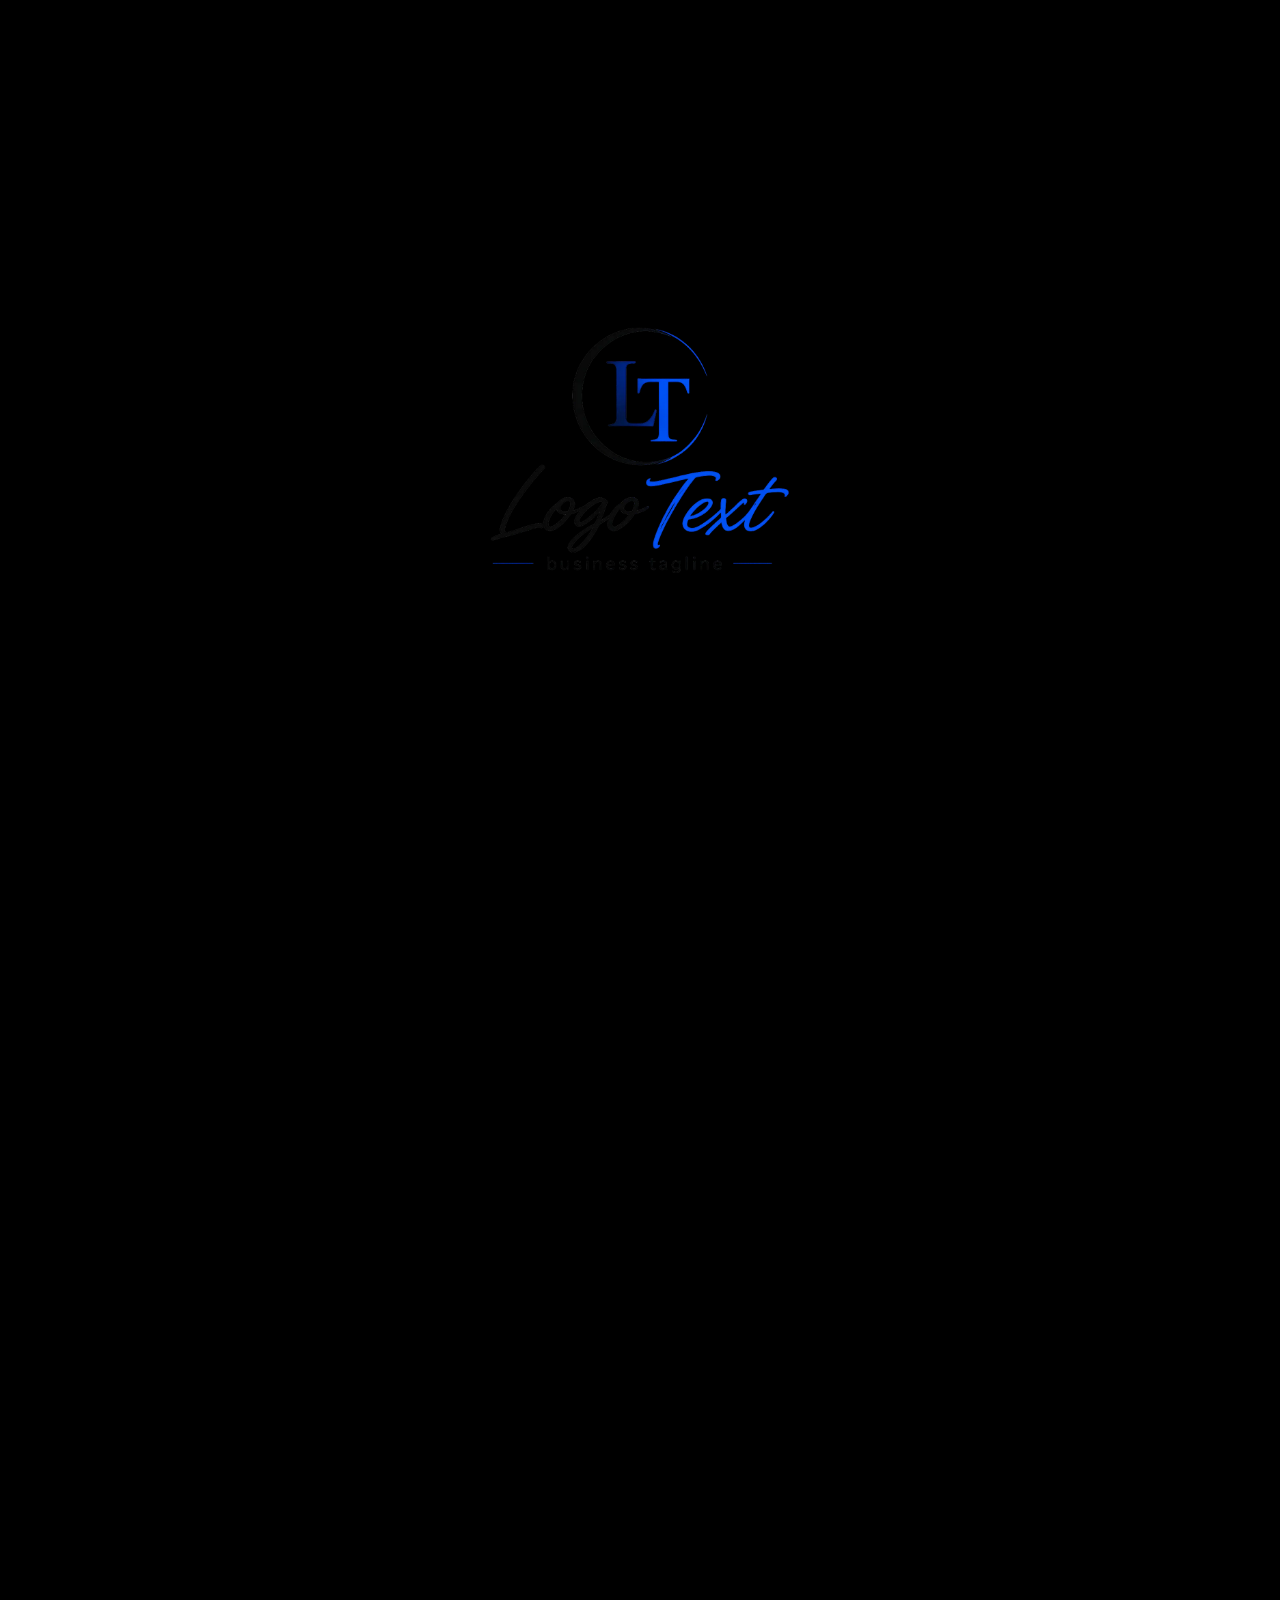
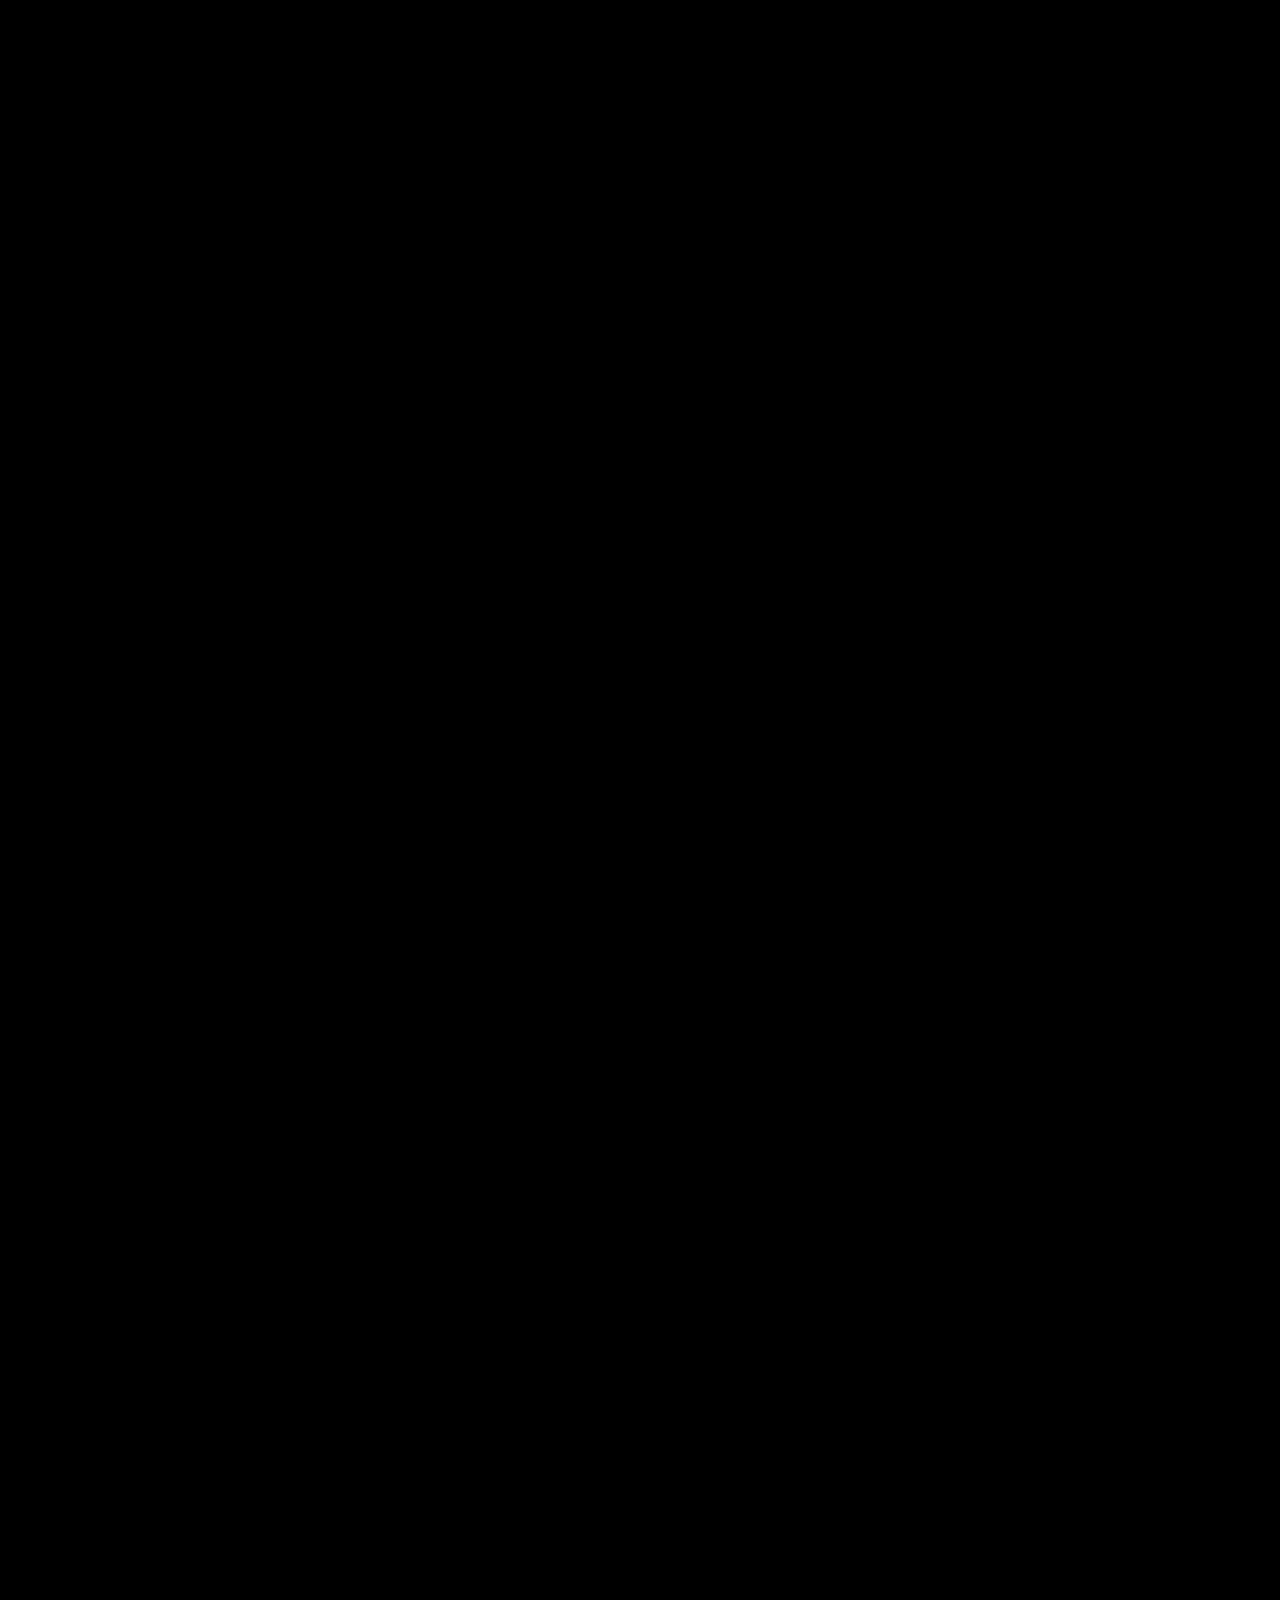
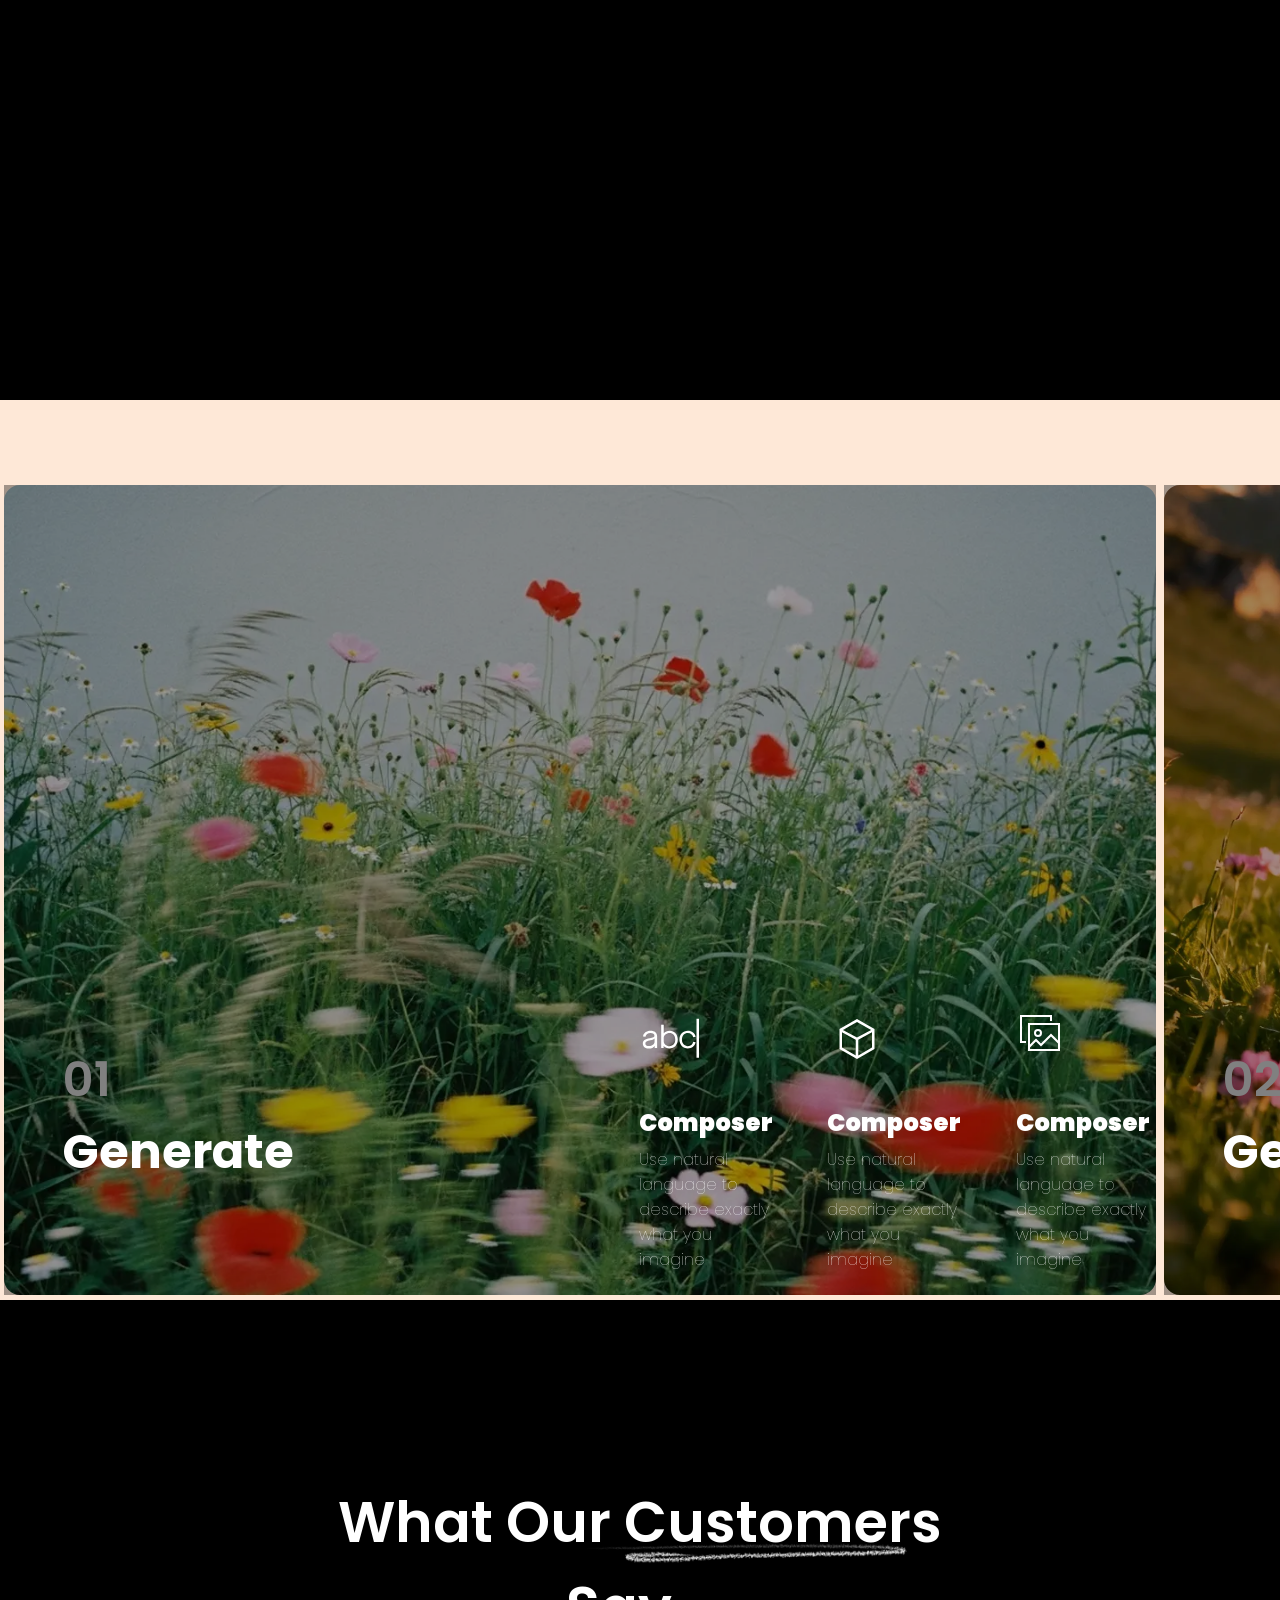
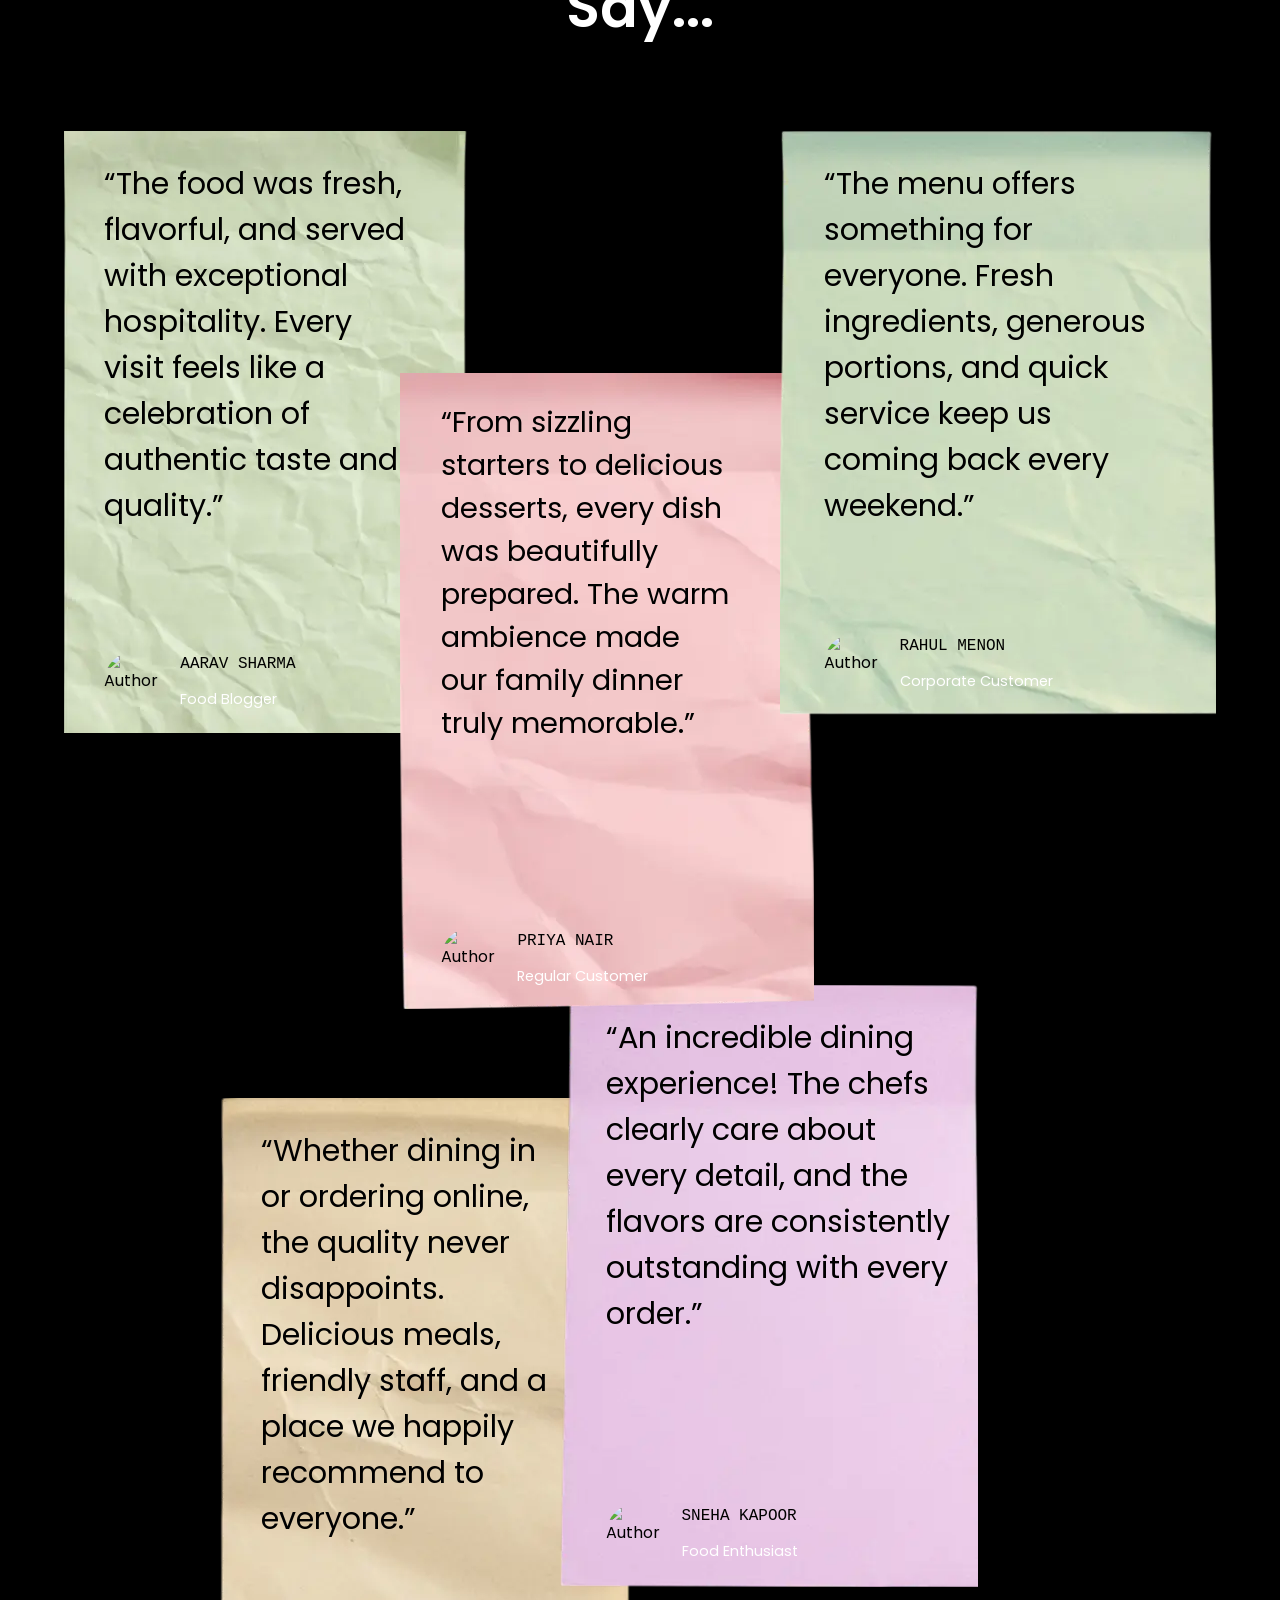
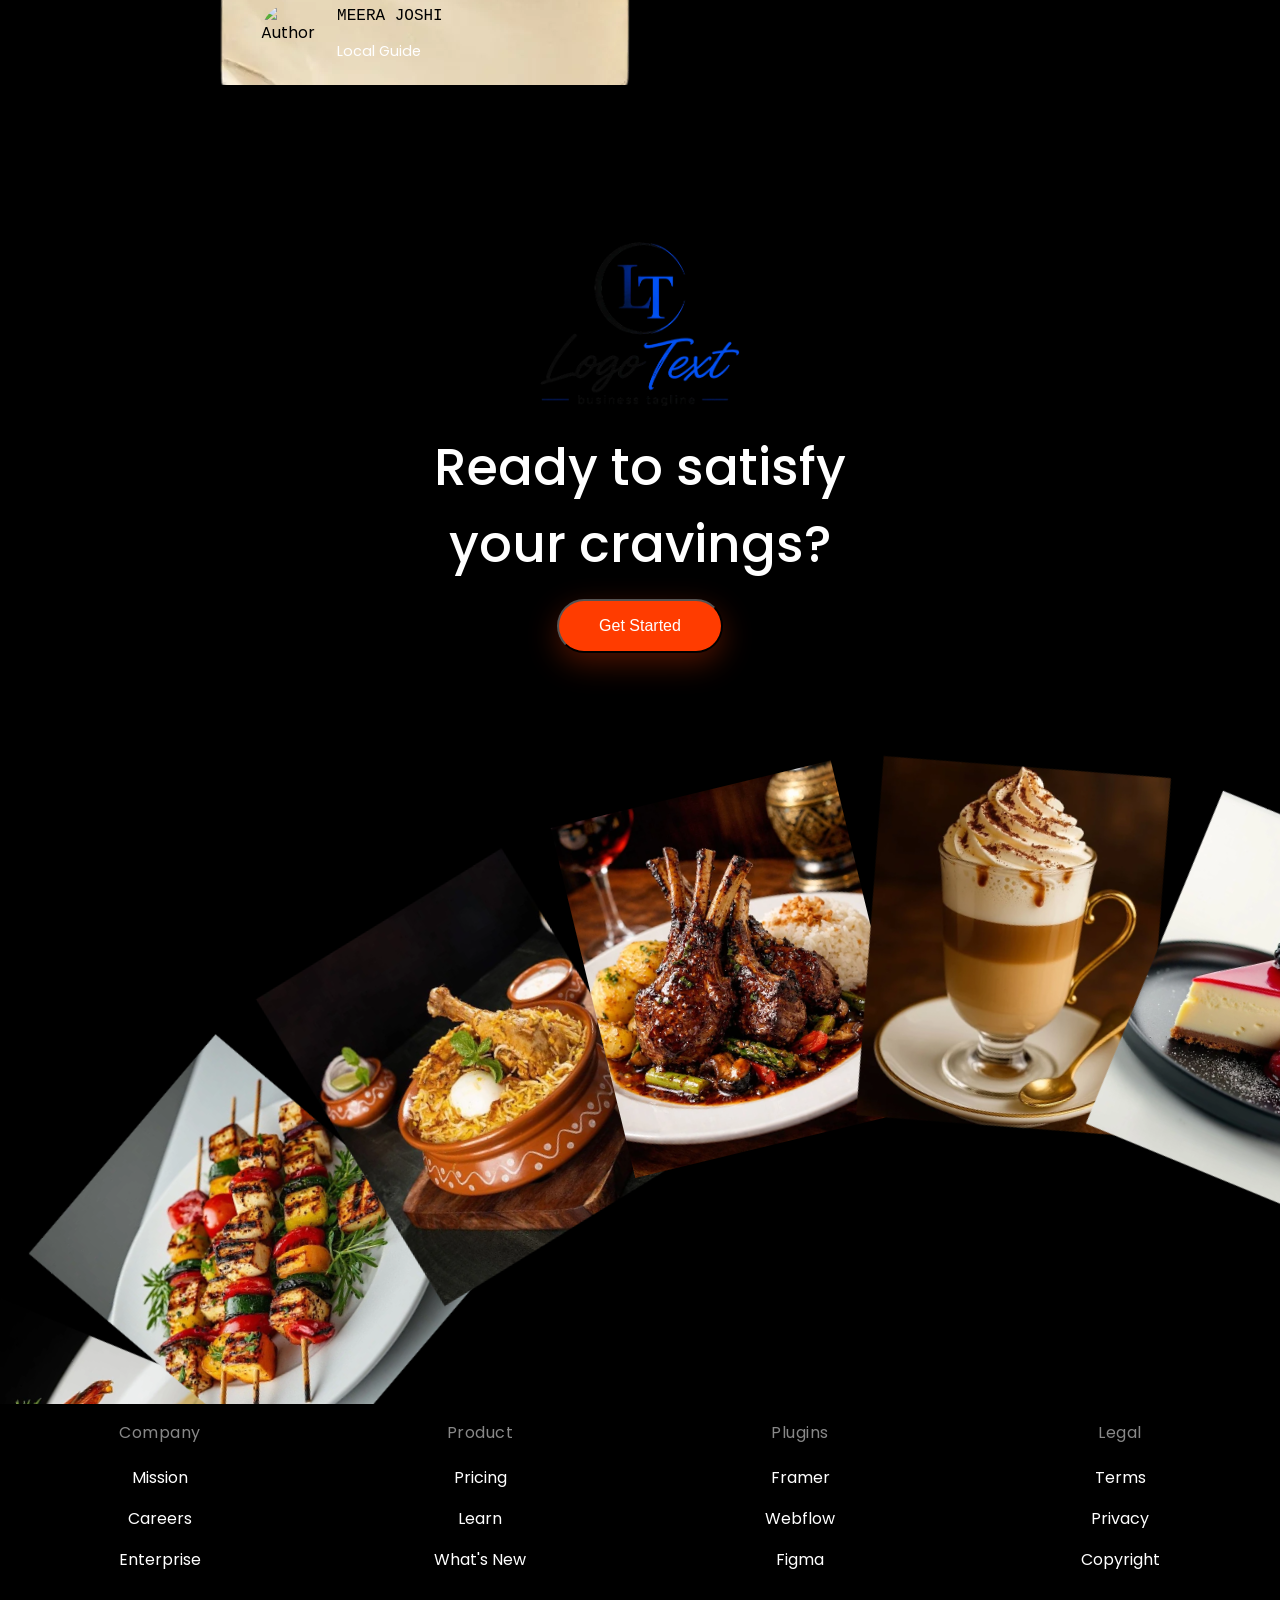
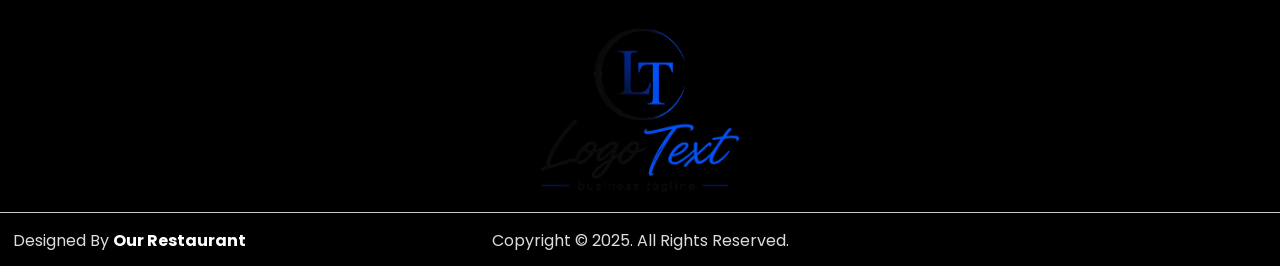
==== commit ea260588: "update" ====
--- a/index.html
+++ b/index.html
@@ -3,8 +3,8 @@
   <head>
     <meta charset="UTF-8" />
     <meta name="viewport" content="width=device-width, initial-scale=1.0" />
-    <title>Fist-O IDC Website</title>
-    <link rel="icon" type="image/png" href="./assets/Fisto logo.png" />
+    <title>Our Restaurant</title>
+    <link rel="icon" type="image/png" href="./assets/images/logo.webp" />
 
     <link
       rel="stylesheet"
@@ -38,7 +38,7 @@
   <body>
     <!-- Preloader -->
     <div class="preloader" id="preloader">
-      <img src="./assets/Fisto logo - white.png" alt="Logo" class="preloader-logo" />
+      <img src="./assets/images/logo.webp" alt="Logo" class="preloader-logo" />
     </div>
 
     <!-- ****************************************** NAVBAR START *********************************************** -->
@@ -52,8 +52,8 @@
         >
       </div>
       <div class="navbar-center">
-        <a href="https://www.fist-o.com" class="logo">
-          <img src="./assets/Fisto logo - white.png" alt="" class="logo" />
+        <a href="./index.html" class="logo">
+          <img src="./assets/images/logo.webp" alt="" class="logo" />
         </a>
       </div>
       <div class="navbar-right">
@@ -135,14 +135,12 @@
 
           <!-- Hero Text -->
           <div class="primary-hero-heading" id="heroHeadingText">
-            <h1>The new<br />creative workflow</h1>
+            <h1>Delicious Food. <br /> Unforgettable <br /> Experiences.</h1>
             <p>
-              Turn ideas into images, designs, and videos. Powered by AI,
-              directed by you.
+              Savor exceptional flavors, crafted with passion and served with love.
             </p>
             <a href="./contactus.html" class="action-button-primary"
-              >Get Started</a
-            >
+              >Reserve a Table</a>
           </div>
 
           <!-- Center Video -->
@@ -153,56 +151,56 @@
               muted
               playsinline
               preload="metadata"
-              poster="./assets/video_poster_1.jpg"
+              poster="./assets/images/hero-image.webp"
             >
-              <source src="./assets/home_intro.mp4" type="video/mp4" />
+              <source src="./assets/videos/final-hero-video.mp4" type="video/mp4" />
             </video>
           </div>
 
           <!-- Left Image Elements -->
           <div class="left-side-gallery" id="leftGalleryImages">
             <div class="gallery-image-card left-img-one">
-              <img src="./assets/Fist_O_IDC.webp" alt="" />
+              <img src="./assets/images/hero-left-side/pizza.webp" alt="Pizza" />
             </div>
             <div class="gallery-image-card left-img-two">
-              <img src="./assets/Akira_IDC.webp" alt="" />
+              <img src="./assets/images/hero-left-side/hotel-interior.webp" alt="Hotel" />
             </div>
             <div class="gallery-image-card left-img-three">
-              <img src="./assets/Niagara_IDC.webp" alt="" />
+              <img src="./assets/images/hero-left-side/fried-chicked.webp" alt="Chicken" />
             </div>
             <div class="gallery-image-card left-img-four">
-              <img src="./assets/Conway_IDC.webp" alt="" />
+              <img src="./assets/images/hero-left-side/check-cooking.webp" alt="Chef Cooking" />
             </div>
             <div class="gallery-image-card left-img-five">
-              <img src="./assets/PopularWater_IDC.webp" alt="" />
+              <img src="./assets/images/hero-left-side/kfc-image.webp" alt="KFC" />
             </div>
           </div>
 
           <!-- Right Image Elements -->
           <div class="right-side-gallery" id="rightGalleryImages">
             <div class="gallery-image-card right-img-one">
-              <img src="./assets/AirLock_IDC.webp" alt="" />
+              <img src="./assets/images/hero-right-side/hotel-dining.webp" alt="Hotel dining" />
             </div>
             <div class="gallery-image-card right-img-two">
-              <img src="./assets/TTP_IDC.webp" alt="" />
+              <img src="./assets/images/hero-right-side/burger.webp" alt="Burger" />
             </div>
             <div class="gallery-image-card right-img-three">
-              <img src="./assets/Fist_O_IDC.webp" alt="" />
+              <img src="./assets/images/hero-right-side/hotel-dining-2.webp" alt="Hotel Dining" />
             </div>
             <div class="gallery-image-card right-img-four">
-              <img src="./assets/Akira_IDC.webp" alt="" />
+              <img src="./assets/images/hero-right-side/mint-mojito.webp" alt="Mint Mojito" />
             </div>
             <div class="gallery-image-card right-img-five">
-              <img src="./assets/Niagara_IDC.webp" alt="" />
+              <img src="./assets/images/hero-right-side/chef-decorating.webp" alt="Chef Decorating" />
             </div>
           </div>
 
           <!-- Brand Marquee -->
-          <div class="brand-slider-section" id="brandMarqueeSlider">
+          <div class="brand-slider-section" id="brandMarqueeSlider" style="display: none;">
             <div class="slider-content-track">
               <img
                 class="brand-logo-image"
-                src="./assets/Fisto logo - white.png"
+                src="./assets/images/logo.webp"
                 alt="Brand"
               />
               <img
@@ -242,7 +240,7 @@
               />
               <img
                 class="brand-logo-image"
-                src="./assets/Fisto logo - white.png"
+                src="./assets/images/logo.webp"
                 alt="Brand"
               />
               <img
@@ -271,9 +269,7 @@
     <div class="scroll-container" id="scrollContainer" loading="lazy">
       <div class="horizontal-wrapper">
         <section class="panel black" id="stay">
-          Your Creative <br />
-          Process is changing <br />
-          take break and control
+          Discover handcrafted dishes, <br> bold flavors, and <br> unforgettable dining experiences.
         </section>
         <div class="horizontal-container" id="horizontalContainer">
           <section class="panel green">
@@ -377,7 +373,7 @@
 
     <!-- ************************************************** AGENCY GRID ************************************************* -->
 
-    <div id="our-work" class="acency-content" loading="lazy">
+    <div id="our-work" class="acency-content" loading="lazy" style="display: none;">
       <!-- <div class="agency-title">
       <h2>Our Work</h2>
     </div> -->
@@ -395,9 +391,9 @@
             </div>
             <div class="agency-header">
               <div class="agency-logo">
-                <img src="./assets/Fisto logo.png" alt="Locomotive" />
-              </div>
-              <div class="agency-title">Fist-O</div>
+                <img src="./assets/restaurant-logo.png" alt="Locomotive" />
+              </div>
+              <div class="agency-title">Our Restaurant</div>
             </div>
             <div class="agency-info">
               <div class="agency-span">Location</div>
@@ -582,7 +578,7 @@
 
     <!-- ************************************************** FRAME START ************************************************* -->
 
-    <div class="frame-content" loading="lazy">
+    <div class="frame-content" loading="lazy" style="display: none;">
       <div class="frame-img">
         <img src="./assets/frame-img.webp" alt="" />
       </div>
@@ -591,7 +587,7 @@
     <!-- ************************************************** FRAME END ************************************************* -->
 
     <!-- ************************************************** VIDEO FLEX START ************************************************* -->
-    <div class="video-carousel-wrapper">
+    <div class="video-carousel-wrapper" style="display: none;">
       <div class="heading-container">
         <div class="heading-main">
           <p>It's your work,</p>
@@ -691,189 +687,168 @@
 
     <!-- ************************************************** PAPPERS START ************************************************* -->
     <section id="testimonials" class="pappers-content" loading="lazy">
-      <!-- Heading -->
-      <div class="pappers-heading">
-        <p class="main-text">The tool creatives actually want to use...</p>
-        <div class="scrabble">
-          <img src="./assets/text_line.avif" alt="Scrabble" />
-        </div>
-      </div>
-
-      <!-- Testimonials Wrapper -->
-      <div class="testimonials-pappers">
-        <div class="testimonial-green-papper">
-          <div class="image-wrapper">
-            <!-- <img
-              src="./assets/green-papper.avif"
-              alt="Shadow"
-              class="shadow"
-            /> -->
+    <!-- Heading -->
+    <div class="pappers-heading">
+      <p class="main-text">What Our Customers Say...</p>
+      <div class="scrabble">
+        <img src="./assets/text_line.avif" alt="Scrabble" />
+      </div>
+    </div>
+
+    <!-- Testimonials Wrapper -->
+    <div class="testimonials-pappers">
+
+      <!-- Green Testimonial -->
+      <div class="testimonial-green-papper">
+        <div class="image-wrapper">
+          <img
+            src="./assets/green-papper.webp"
+            alt="Main"
+            class="main-img"
+            id="green-papper-img"
+          />
+        </div>
+        <div class="green-text">
+          <p class="green-quote">
+            “The food was fresh, flavorful, and served with exceptional
+            hospitality. Every visit feels like a celebration of authentic taste
+            and quality.”
+          </p>
+          <div class="green-author">
             <img
-              src="./assets/green-papper.webp"
-              alt="Main"
-              class="main-img"
-              id="green-papper-img"
+              src="https://framerusercontent.com/images/fXu6Iiq13ogmvYEROC2bt4HRs.png"
+              alt="Author"
+              class="author-img"
             />
-          </div>
-          <div class="green-text">
-            <p class="green-quote">
-              “Visual Electric has ignited a new wave of creativity across our
-              team. It's not just enhancing our process, it's transforming how
-              we build the future of our brand.”
-            </p>
-            <div class="green-author">
-              <img
-                src="https://framerusercontent.com/images/fXu6Iiq13ogmvYEROC2bt4HRs.png"
-                alt="Author"
-                class="author-img"
-              />
-              <div class="green-author-info">
-                <p class="name">Elle abarca</p>
-                <p class="role">Creative Director, Maven Clinic</p>
-              </div>
-            </div>
-          </div>
-        </div>
-
-        <!-- Single pink Testimonial -->
-        <div class="testimonial-pink-papper">
-          <div class="image-wrapper">
-            <!-- <img
-              src="./assets/green-papper.avif"
-              alt="Shadow"
-              class="shadow"
-            /> -->
+            <div class="green-author-info">
+              <p class="name">Aarav Sharma</p>
+              <p class="role">Food Blogger</p>
+            </div>
+          </div>
+        </div>
+      </div>
+
+      <!-- Pink Testimonial -->
+      <div class="testimonial-pink-papper">
+        <div class="image-wrapper">
+          <img
+            src="./assets/pink-papper.webp"
+            alt="Main"
+            class="main-img"
+            id="pink-papper-img"
+          />
+        </div>
+        <div class="pink-text">
+          <p class="pink-quote">
+            “From sizzling starters to delicious desserts, every dish was
+            beautifully prepared. The warm ambience made our family dinner truly
+            memorable.”
+          </p>
+          <div class="pink-author">
             <img
-              src="./assets/pink-papper.webp"
-              alt="Main"
-              class="main-img"
-              id="pink-papper-img"
+              src="https://framerusercontent.com/images/fXu6Iiq13ogmvYEROC2bt4HRs.png"
+              alt="Author"
+              class="author-img"
             />
-          </div>
-          <div class="pink-text">
-            <p class="pink-quote">
-              “Visual Electric has ignited a new wave of creativity across our
-              team. It's not just enhancing our process, it's transforming how
-              we build the future of our brand.”
-            </p>
-            <div class="pink-author">
-              <img
-                src="https://framerusercontent.com/images/fXu6Iiq13ogmvYEROC2bt4HRs.png"
-                alt="Author"
-                class="author-img"
-              />
-              <div class="pink-author-info">
-                <p class="name">Elle abarca</p>
-                <p class="role">Creative Director, Maven Clinic</p>
-              </div>
-            </div>
-          </div>
-        </div>
-
-        <!-- Single greenbox Testimonial -->
-        <div class="testimonial-greenbox-papper">
-          <div class="image-wrapper">
-            <!-- <img
-              src="./assets/green-papper.avif"
-              alt="Shadow"
-              class="shadow"
-            /> -->
+            <div class="pink-author-info">
+              <p class="name">Priya Nair</p>
+              <p class="role">Regular Customer</p>
+            </div>
+          </div>
+        </div>
+      </div>
+
+      <!-- Green Box Testimonial -->
+      <div class="testimonial-greenbox-papper">
+        <div class="image-wrapper">
+          <img
+            src="./assets/greenbox.webp"
+            alt="Main"
+            class="main-img"
+            id="greenbox-papper-img"
+          />
+        </div>
+        <div class="greenbox-text">
+          <p class="greenbox-quote">
+            “The menu offers something for everyone. Fresh ingredients, generous
+            portions, and quick service keep us coming back every weekend.”
+          </p>
+          <div class="greenbox-author">
             <img
-              src="./assets/greenbox.webp"
-              alt="Main"
-              class="main-img"
-              id="greenbox-papper-img"
+              src="https://framerusercontent.com/images/fXu6Iiq13ogmvYEROC2bt4HRs.png"
+              alt="Author"
+              class="author-img"
             />
-          </div>
-          <div class="greenbox-text">
-            <p class="greenbox-quote">
-              “Visual Electric has ignited a new wave of creativity across our
-              team. It's not just enhancing our process, it's transforming how
-              we build the future of our brand.”
-            </p>
-            <div class="greenbox-author">
-              <img
-                src="https://framerusercontent.com/images/fXu6Iiq13ogmvYEROC2bt4HRs.png"
-                alt="Author"
-                class="author-img"
-              />
-              <div class="greenbox-author-info">
-                <p class="name">Elle abarca</p>
-                <p class="role">Creative Director, Maven Clinic</p>
-              </div>
-            </div>
-          </div>
-        </div>
-
-        <div class="testimonial-purple-papper">
-          <div class="image-wrapper">
-            <!-- <img
-              src="./assets/green-papper.avif"
-              alt="Shadow"
-              class="shadow"
-            /> -->
+            <div class="greenbox-author-info">
+              <p class="name">Rahul Menon</p>
+              <p class="role">Corporate Customer</p>
+            </div>
+          </div>
+        </div>
+      </div>
+
+      <!-- Purple Testimonial -->
+      <div class="testimonial-purple-papper">
+        <div class="image-wrapper">
+          <img
+            src="./assets/purple-papper.webp"
+            alt="Main"
+            class="main-img"
+            id="purple-papper-img"
+          />
+        </div>
+        <div class="purple-text">
+          <p class="purple-quote">
+            “An incredible dining experience! The chefs clearly care about every
+            detail, and the flavors are consistently outstanding with every
+            order.”
+          </p>
+          <div class="purple-author">
             <img
-              src="./assets/purple-papper.webp"
-              alt="Main"
-              class="main-img"
-              id="purple-papper-img"
+              src="https://framerusercontent.com/images/fXu6Iiq13ogmvYEROC2bt4HRs.png"
+              alt="Author"
+              class="author-img"
             />
-          </div>
-          <div class="purple-text">
-            <p class="purple-quote">
-              “Visual Electric has ignited a new wave of creativity across our
-              team. It's not just enhancing our process, it's transforming how
-              we build the future of our brand.”
-            </p>
-            <div class="purple-author">
-              <img
-                src="https://framerusercontent.com/images/fXu6Iiq13ogmvYEROC2bt4HRs.png"
-                alt="Author"
-                class="author-img"
-              />
-              <div class="purple-author-info">
-                <p class="name">Elle abarca</p>
-                <p class="role">Creative Director, Maven Clinic</p>
-              </div>
-            </div>
-          </div>
-        </div>
-
-        <div class="testimonial-yellow-papper">
-          <div class="image-wrapper">
-            <!-- <img
-              src="./assets/green-papper.avif"
-              alt="Shadow"
-              class="shadow"
-            /> -->
+            <div class="purple-author-info">
+              <p class="name">Sneha Kapoor</p>
+              <p class="role">Food Enthusiast</p>
+            </div>
+          </div>
+        </div>
+      </div>
+
+      <!-- Yellow Testimonial -->
+      <div class="testimonial-yellow-papper">
+        <div class="image-wrapper">
+          <img
+            src="./assets/yellow-papper.webp"
+            alt="Main"
+            class="main-img"
+            id="yellow-papper-img"
+          />
+        </div>
+        <div class="yellow-text">
+          <p class="yellow-quote">
+            “Whether dining in or ordering online, the quality never disappoints.
+            Delicious meals, friendly staff, and a place we happily recommend to
+            everyone.”
+          </p>
+          <div class="yellow-author">
             <img
-              src="./assets/yellow-papper.webp"
-              alt="Main"
-              class="main-img"
-              id="yellow-papper-img"
+              src="https://framerusercontent.com/images/fXu6Iiq13ogmvYEROC2bt4HRs.png"
+              alt="Author"
+              class="author-img"
             />
-          </div>
-          <div class="yellow-text">
-            <p class="yellow-quote">
-              “Visual Electric has ignited a new wave of creativity across our
-              team. It's not just enhancing our process, it's transforming how
-              we build the future of our brand.”
-            </p>
-            <div class="yellow-author">
-              <img
-                src="https://framerusercontent.com/images/fXu6Iiq13ogmvYEROC2bt4HRs.png"
-                alt="Author"
-                class="author-img"
-              />
-              <div class="yellow-author-info">
-                <p class="name">Elle abarca</p>
-                <p class="role">Creative Director, Maven Clinic</p>
-              </div>
-            </div>
-          </div>
-        </div>
-      </div>
-    </section>
+            <div class="yellow-author-info">
+              <p class="name">Meera Joshi</p>
+              <p class="role">Local Guide</p>
+            </div>
+          </div>
+        </div>
+      </div>
+
+    </div>
+  </section>
     <!-- ************************************************** PAPPERS END ************************************************* -->
 
     <!-- ************************************************** ROTATING GALLERY START ************************************************* -->
@@ -882,98 +857,117 @@
     <div class="rotating-container" loading="lazy">
       <div class="circle-wrapper-heading">
         <div class="circle-logo">
-          <img src="./assets/Fisto logo - white.png" alt="" />
-        </div>
-        <div class="circle-title">
-          Ready to bring <br />
-          your vision to life
-        </div>
+          <img src="./assets/images/logo.webp" alt="" />
+        </div>
+      <div class="circle-title">
+        Ready to satisfy <br />
+        your cravings?
+      </div>
         <div class="circle-btn"><button>Get Started</button></div>
       </div>
       <div class="circle-wrapper">
-        <div class="circle" style="--itemCount: 20">
-          <div class="item" style="--item: 1">
-            <div class="title">Popular IDC</div>
-            <img src="./assets/Fist_O_IDC.webp" />
-          </div>
-          <div class="item" style="--item: 2">
-            <div class="title">Airlock IDC</div>
-            <img src="./assets/Akira_IDC.webp" />
-          </div>
-          <div class="item" style="--item: 3">
-            <div class="title">Tera Tech IDC</div>
-            <img src="./assets/Niagara_IDC.webp" />
-          </div>
-          <div class="item" style="--item: 4">
-            <div class="title">Airlock IDC</div>
-            <img src="./assets/Conway_IDC.webp" />
-          </div>
-          <div class="item" style="--item: 5">
-            <div class="title">Popular IDC</div>
-            <img src="./assets/PopularWater_IDC.webp" />
-          </div>
-          <div class="item" style="--item: 6">
-            <div class="title">Tera Tech IDC</div>
-            <img src="./assets/AirLock_IDC.webp" />
-          </div>
-          <div class="item" style="--item: 7">
-            <div class="title">Airlock IDC</div>
-            <img src="./assets/TTP_IDC.webp" />
-          </div>
-          <div class="item" style="--item: 8">
-            <div class="title">Popular IDC</div>
-            <img src="./assets/Fist_O_IDC.webp" />
-          </div>
-          <div class="item" style="--item: 9">
-            <div class="title">Tera Tech IDC</div>
-            <img src="./assets/Akira_IDC.webp" />
-          </div>
-          <div class="item" style="--item: 10">
-            <div class="title">Airlock IDC</div>
-            <img src="./assets/Niagara_IDC.webp" />
-          </div>
-          <div class="item" style="--item: 11">
-            <div class="title">Popular IDC</div>
-            <img src="./assets/Conway_IDC.webp" />
-          </div>
-          <div class="item" style="--item: 12">
-            <div class="title">Tera Tech IDC</div>
-            <img src="./assets/PopularWater_IDC.webp" />
-          </div>
-          <div class="item" style="--item: 13">
-            <div class="title">Airlock IDC</div>
-            <img src="./assets/AirLock_IDC.webp" />
-          </div>
-          <div class="item" style="--item: 14">
-            <div class="title">Popular IDC</div>
-            <img src="./assets/TTP_IDC.webp" />
-          </div>
-          <div class="item" style="--item: 15">
-            <div class="title">Tera Tech IDC</div>
-            <img src="./assets/Fist_O_IDC.webp" />
-          </div>
-          <div class="item" style="--item: 16">
-            <div class="title">Airlock IDC</div>
-            <img src="./assets/Akira_IDC.webp" />
-          </div>
-          <div class="item" style="--item: 17">
-            <div class="title">Popular IDC</div>
-            <img src="./assets/Niagara_IDC.webp" />
-          </div>
-          <div class="item" style="--item: 18">
-            <div class="title">Tera Tech IDC</div>
-            <img src="./assets/Conway_IDC.webp" />
-          </div>
-          <div class="item" style="--item: 19">
-            <div class="title">Airlock IDC</div>
-            <img src="./assets/PopularWater_IDC.webp" />
-          </div>
-          <div class="item" style="--item: 20">
-            <div class="title">Popular IDC</div>
-            <img src="./assets/AirLock_IDC.webp" />
-          </div>
-        </div>
-      </div>
+      <div class="circle" style="--itemCount: 20">
+        <div class="item" style="--item: 1">
+          <div class="title">BBQ</div>
+          <img src="./assets/images/bottom-circle-cards/bbq.webp" alt="BBQ" />
+        </div>
+
+        <div class="item" style="--item: 2">
+          <div class="title">Briyani</div>
+          <img src="./assets/images/bottom-circle-cards/briyani.webp" alt="Briyani" />
+        </div>
+
+        <div class="item" style="--item: 3">
+          <div class="title">Chicken Lollipop</div>
+          <img src="./assets/images/bottom-circle-cards/chicken-lollipop.webp" alt="Chicken Lollipop" />
+        </div>
+
+        <div class="item" style="--item: 4">
+          <div class="title">Cup Ice</div>
+          <img src="./assets/images/bottom-circle-cards/cup-ice.webp" alt="Cup Ice" />
+        </div>
+
+        <div class="item" style="--item: 5">
+          <div class="title">Ice Cake</div>
+          <img src="./assets/images/bottom-circle-cards/ice-cake.webp" alt="Ice Cake" />
+        </div>
+
+        <div class="item" style="--item: 6">
+          <div class="title">Ice Cream</div>
+          <img src="./assets/images/bottom-circle-cards/ice-cream.webp" alt="Ice Cream" />
+        </div>
+
+        <div class="item" style="--item: 7">
+          <div class="title">Momos</div>
+          <img src="./assets/images/bottom-circle-cards/momos.webp" alt="Momos" />
+        </div>
+
+        <div class="item" style="--item: 8">
+          <div class="title">Naan</div>
+          <img src="./assets/images/bottom-circle-cards/naan.webp" alt="Naan" />
+        </div>
+
+        <div class="item" style="--item: 9">
+          <div class="title">Noodles</div>
+          <img src="./assets/images/bottom-circle-cards/noodles.webp" alt="Noodles" />
+        </div>
+
+        <div class="item" style="--item: 10">
+          <div class="title">Pizza</div>
+          <img src="./assets/images/bottom-circle-cards/pizza.webp" alt="Pizza" />
+        </div>
+
+        <div class="item" style="--item: 11">
+          <div class="title">Shawarma</div>
+          <img src="./assets/images/bottom-circle-cards/shawarma.webp" alt="Shawarma" />
+        </div>
+
+        <div class="item" style="--item: 12">
+          <div class="title">Shrimp</div>
+          <img src="./assets/images/bottom-circle-cards/shrimp.webp" alt="Shrimp" />
+        </div>
+
+        <div class="item" style="--item: 13">
+          <div class="title">BBQ</div>
+          <img src="./assets/images/bottom-circle-cards/bbq.webp" alt="BBQ" />
+        </div>
+
+        <div class="item" style="--item: 14">
+          <div class="title">Briyani</div>
+          <img src="./assets/images/bottom-circle-cards/briyani.webp" alt="Briyani" />
+        </div>
+
+        <div class="item" style="--item: 15">
+          <div class="title">Chicken Lollipop</div>
+          <img src="./assets/images/bottom-circle-cards/chicken-lollipop.webp" alt="Chicken Lollipop" />
+        </div>
+
+        <div class="item" style="--item: 16">
+          <div class="title">Cup Ice</div>
+          <img src="./assets/images/bottom-circle-cards/cup-ice.webp" alt="Cup Ice" />
+        </div>
+
+        <div class="item" style="--item: 17">
+          <div class="title">Ice Cake</div>
+          <img src="./assets/images/bottom-circle-cards/ice-cake.webp" alt="Ice Cake" />
+        </div>
+
+        <div class="item" style="--item: 18">
+          <div class="title">Ice Cream</div>
+          <img src="./assets/images/bottom-circle-cards/ice-cream.webp" alt="Ice Cream" />
+        </div>
+
+        <div class="item" style="--item: 19">
+          <div class="title">Momos</div>
+          <img src="./assets/images/bottom-circle-cards/momos.webp" alt="Momos" />
+        </div>
+
+        <div class="item" style="--item: 20">
+          <div class="title">Naan</div>
+          <img src="./assets/images/bottom-circle-cards/naan.webp" alt="Naan" />
+        </div>
+      </div>
+    </div>
     </div>
 
     <!-- ************************************************** ROTATING GALLERY END ************************************************* -->
@@ -1057,21 +1051,21 @@
 
       <div class="logo-section-footer">
         <div class="logo-icon-footer">
-          <a href="https://www.fist-o.com">
+          <a href="./index.html">
             <img
-              src="./assets/Fisto logo - white.png"
+              src="./assets/images/logo.webp"
               alt=""
               class="logo-icon-footer"
             />
           </a>
         </div>
-        <!-- <div class="logo-text">FIST-O IDC WEBSITE</div> -->
+        <!-- <div class="logo-text">Our Restaurant Website</div> -->
       </div>
       <div class="copyright">
         <div class="designed-by">
           Designed By
-          <a href="https://www.fist-o.com" class="privacy-policy">
-            Fist-O Tech Private Limited
+          <a href="./index.html" class="privacy-policy">
+            Our Restaurant
           </a>
         </div>
 
--- a/CSS/creative.css
+++ b/CSS/creative.css
@@ -88,17 +88,17 @@
  }
 
  /* Center Video Container */
- .featured-video-wrapper {
-     position: absolute;
-     top: 50%;
-     left: 50%;
-     transform: translate(-50%, -50%);
-     width: 100%;
-     max-width: 700px;
-     z-index: 5;
-     opacity: 1;
-     transition: all 0.3s ease-out;
- }
+.featured-video-wrapper {
+    position: absolute;
+    top: 50%;
+    left: 50%;
+    transform: translate(-50%, -50%);
+    width: 100%;
+    max-width: 875px;
+    z-index: 5;
+    opacity: 1;
+    transition: all 0.3s ease-out;
+}
 
  .featured-video-wrapper video {
      width: 100%;
--- a/CSS/productScroll.css
+++ b/CSS/productScroll.css
@@ -25,7 +25,7 @@
             font-size: 3rem;
             margin: 9vh 0;
             border-radius: 20px;
-            border: 4px solid black;
+            border: 4px solid #fee8d7;
         }
 
         /* Panel Colors */
@@ -41,10 +41,11 @@
             justify-content: flex-start;
             padding: 4rem;
             box-sizing: border-box;
-            font-size: 4rem;
+            font-size: 4.5rem;
             font-family: 'Poppins', sans-serif;
-            background: #000000;
-            color: #fff;
+            background: #FEE8D7;
+            font-weight: 600;
+            color: #000000;
             border: none;
             margin: 0;
         }
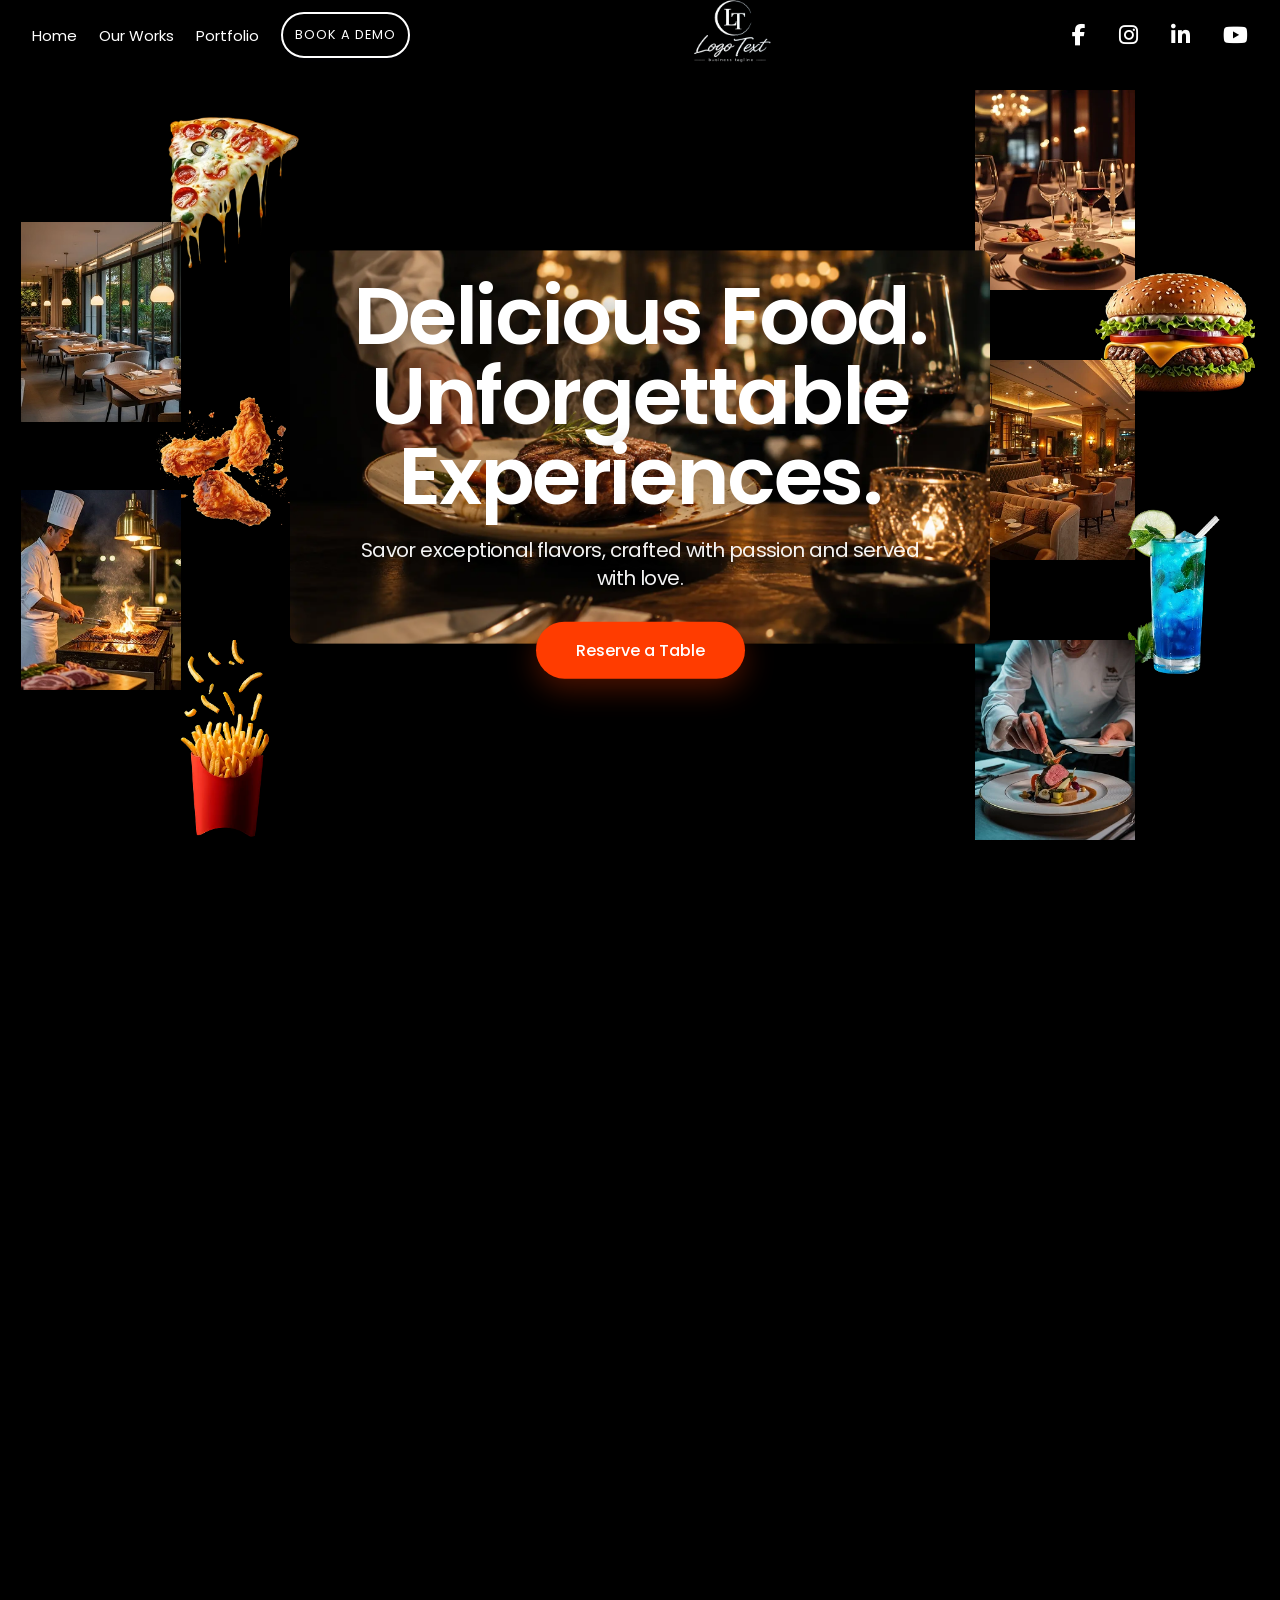
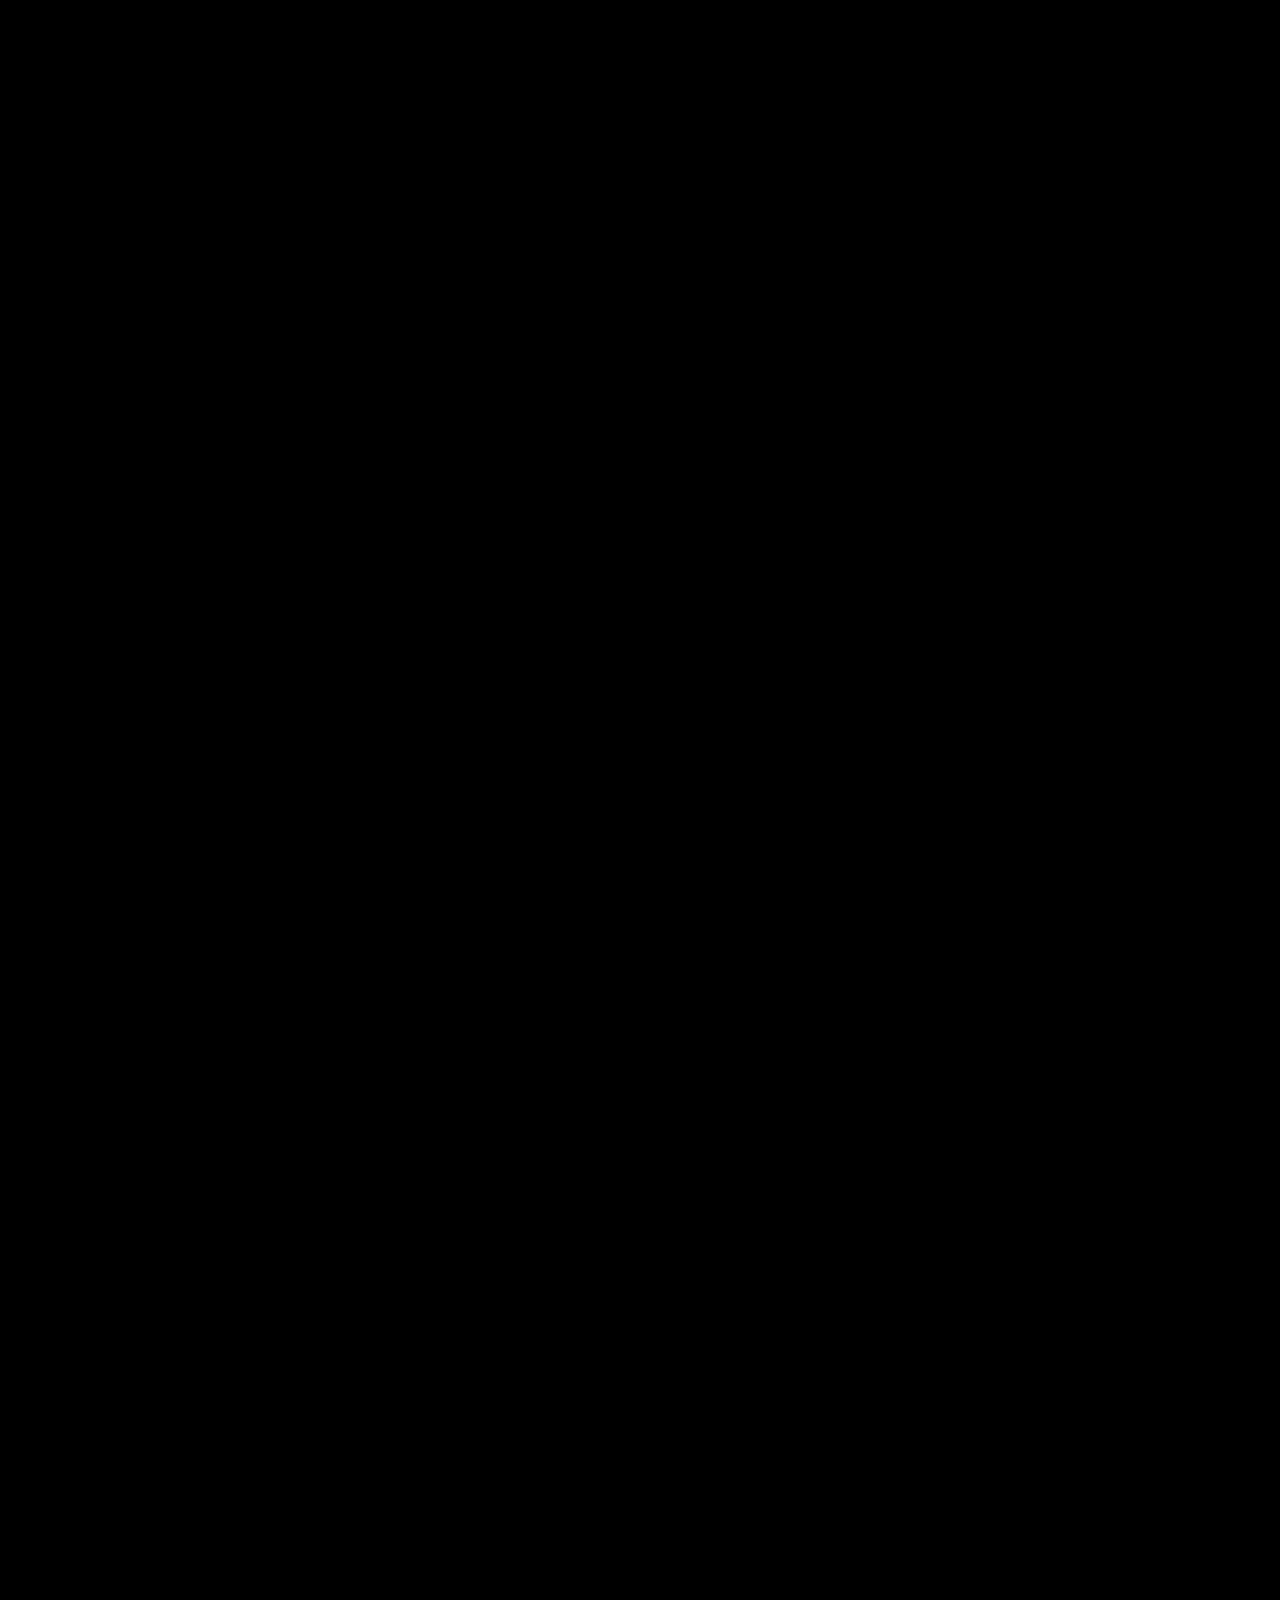
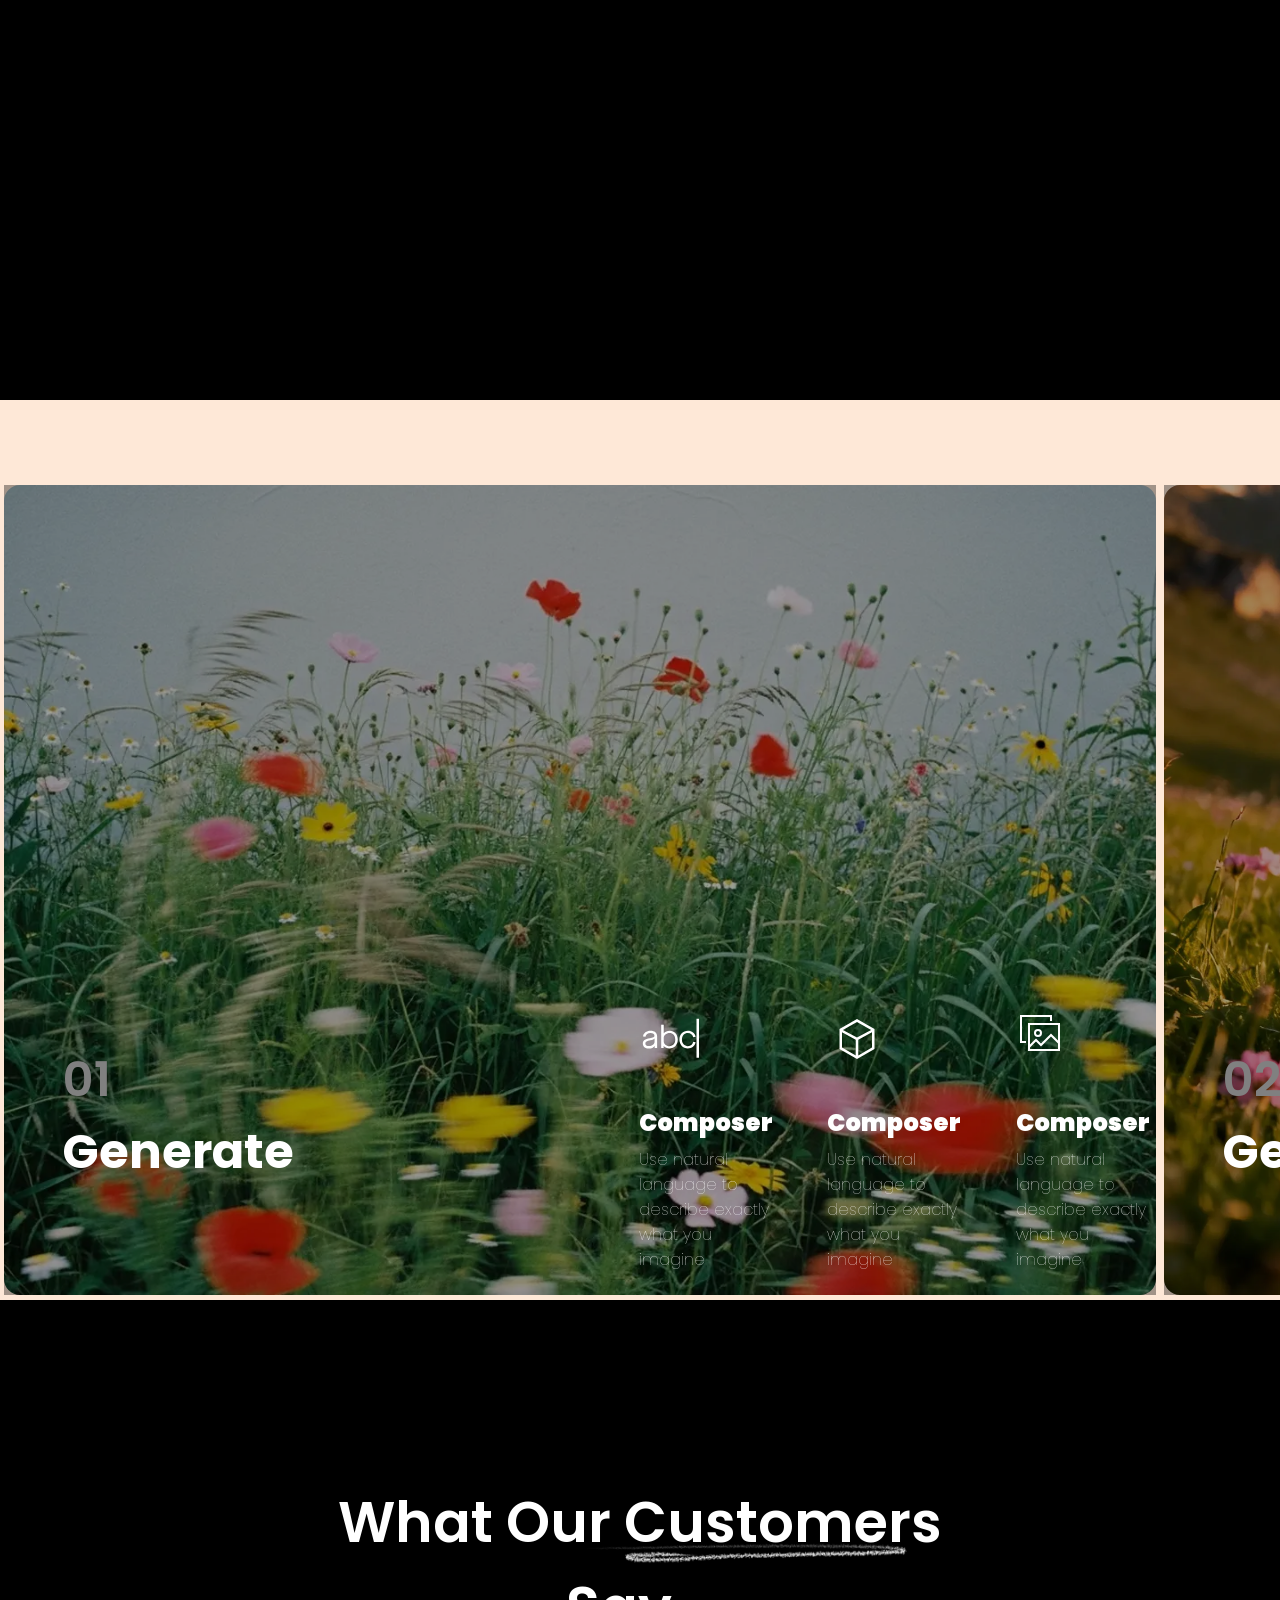
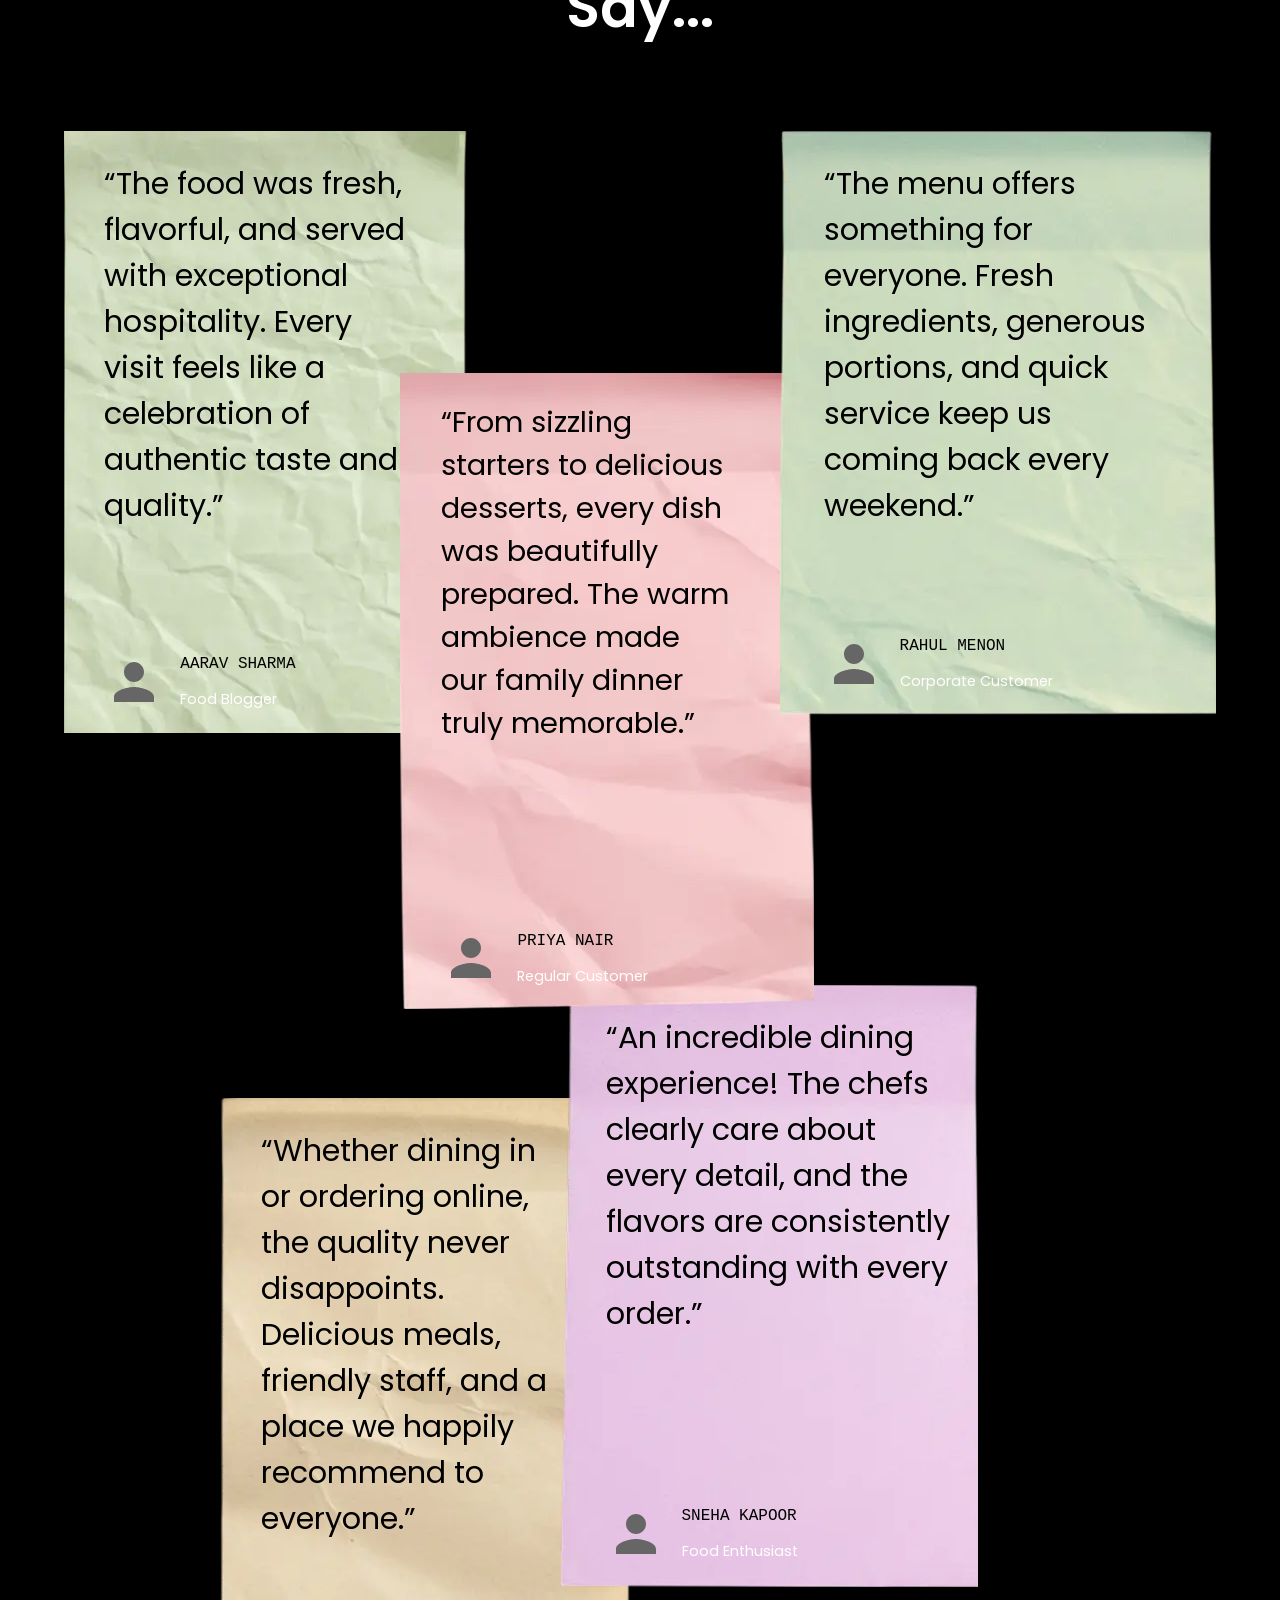
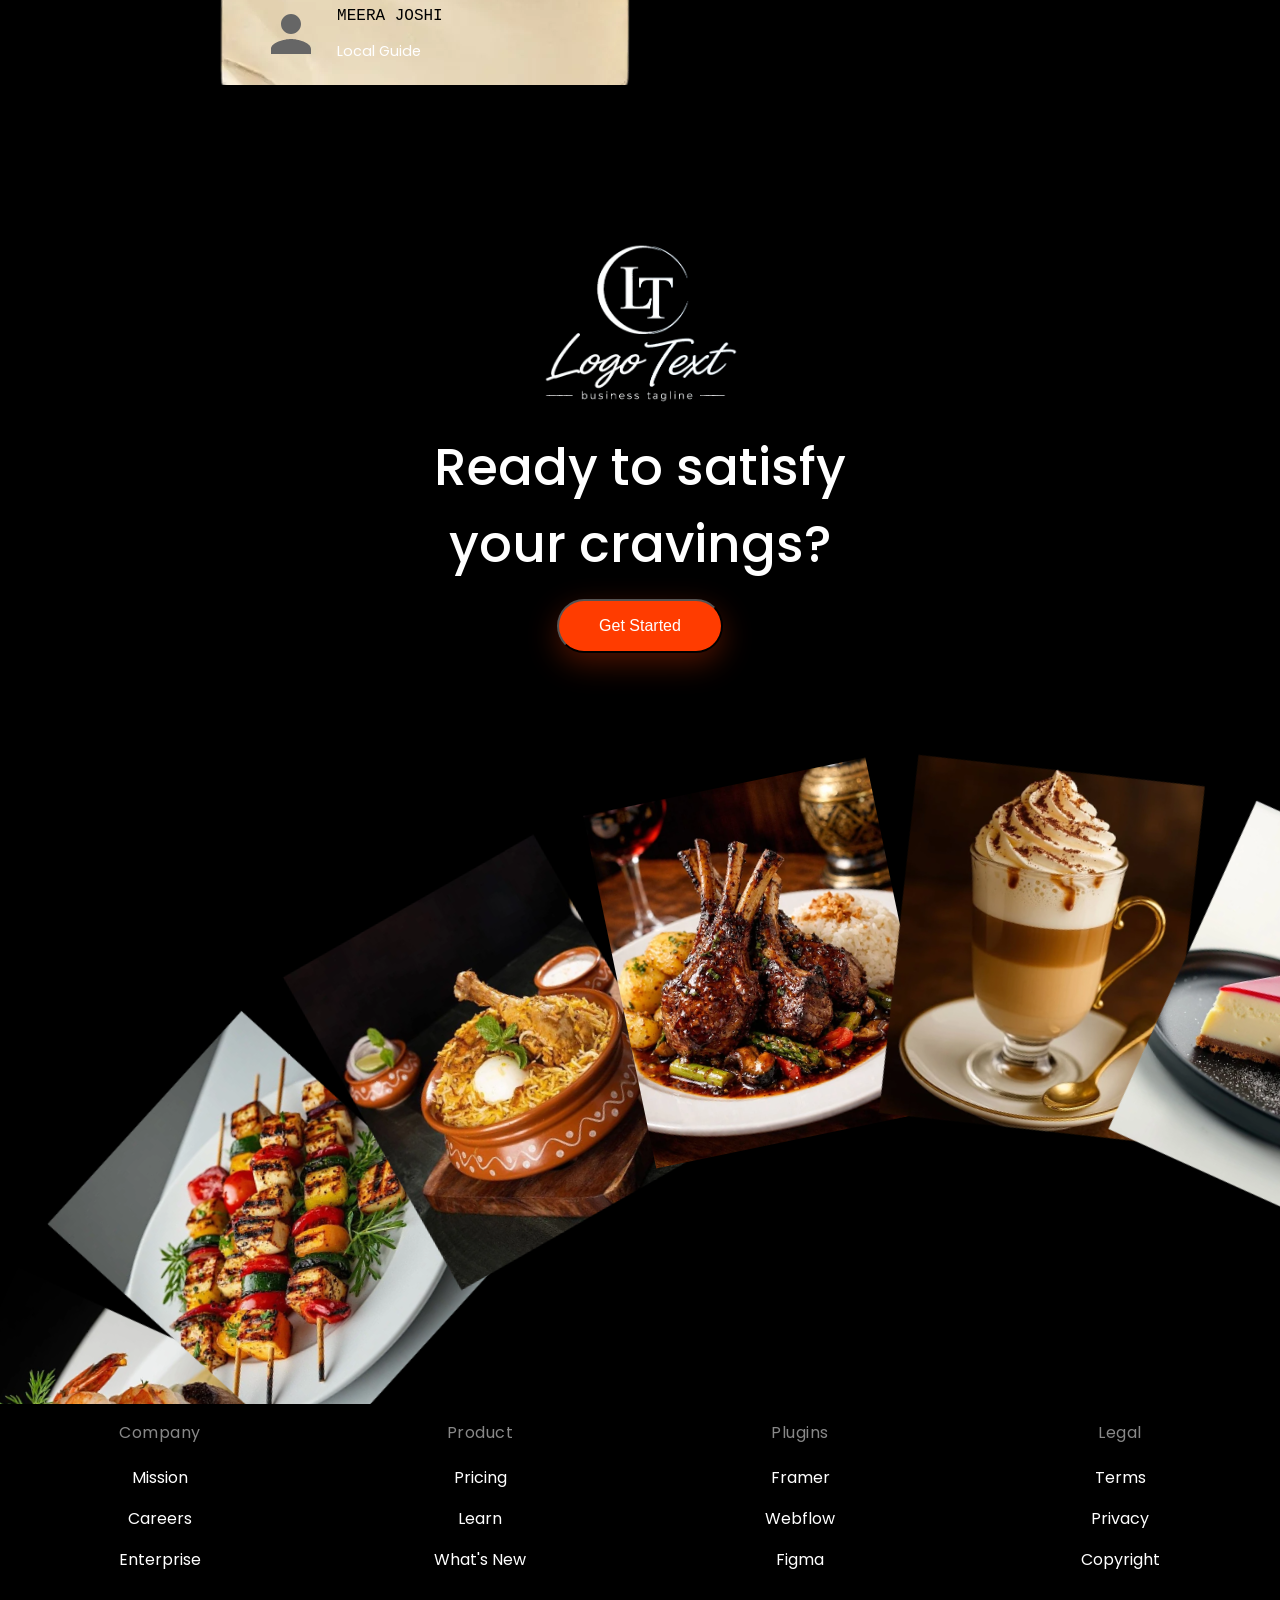
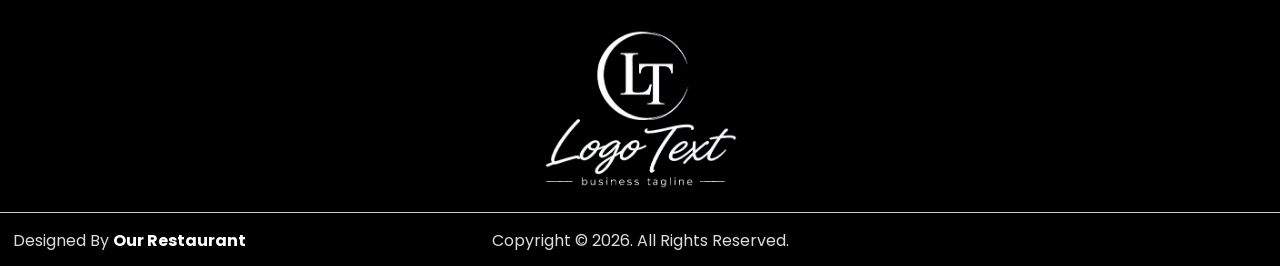
==== commit 8f84fb62: "update" ====
--- a/index.html
+++ b/index.html
@@ -38,7 +38,7 @@
   <body>
     <!-- Preloader -->
     <div class="preloader" id="preloader">
-      <img src="./assets/images/logo.webp" alt="Logo" class="preloader-logo" />
+      <img src="./assets/images/logo-white.webp" alt="Logo" class="preloader-logo" />
     </div>
 
     <!-- ****************************************** NAVBAR START *********************************************** -->
@@ -53,7 +53,7 @@
       </div>
       <div class="navbar-center">
         <a href="./index.html" class="logo">
-          <img src="./assets/images/logo.webp" alt="" class="logo" />
+          <img src="./assets/images/logo-white.webp" alt="" class="logo" />
         </a>
       </div>
       <div class="navbar-right">
@@ -200,7 +200,7 @@
             <div class="slider-content-track">
               <img
                 class="brand-logo-image"
-                src="./assets/images/logo.webp"
+                src="./assets/images/logo-white.webp"
                 alt="Brand"
               />
               <img
@@ -215,7 +215,7 @@
               />
               <img
                 class="brand-logo-image"
-                src="./assets/Conway_logo.webp"
+                src="./assets/Conway_logo-white.webp"
                 alt="Brand"
               />
               <img
@@ -240,7 +240,7 @@
               />
               <img
                 class="brand-logo-image"
-                src="./assets/images/logo.webp"
+                src="./assets/images/logo-white.webp"
                 alt="Brand"
               />
               <img
@@ -255,7 +255,7 @@
               />
               <img
                 class="brand-logo-image"
-                src="./assets/Conway_logo.webp"
+                src="./assets/Conway_logo-white.webp"
                 alt="Brand"
               />
             </div>
@@ -463,7 +463,7 @@
             </div>
             <div class="agency-header">
               <div class="agency-logo">
-                <img src="./assets/Conway_logo.webp" alt="Monks" />
+                <img src="./assets/Conway_logo-white.webp" alt="Monks" />
               </div>
               <div class="agency-title">Conway</div>
             </div>
@@ -716,7 +716,7 @@
           </p>
           <div class="green-author">
             <img
-              src="https://framerusercontent.com/images/fXu6Iiq13ogmvYEROC2bt4HRs.png"
+              src="data:image/svg+xml;utf8,<svg xmlns='http://www.w3.org/2000/svg' viewBox='0 0 24 24' fill='%23666666'><path d='M12 12c2.21 0 4-1.79 4-4s-1.79-4-4-4-4 1.79-4 4 1.79 4 4 4zm0 2c-2.67 0-8 1.34-8 4v2h16v-2c0-2.66-5.33-4-8-4z'/></svg>"
               alt="Author"
               class="author-img"
             />
@@ -746,7 +746,7 @@
           </p>
           <div class="pink-author">
             <img
-              src="https://framerusercontent.com/images/fXu6Iiq13ogmvYEROC2bt4HRs.png"
+              src="data:image/svg+xml;utf8,<svg xmlns='http://www.w3.org/2000/svg' viewBox='0 0 24 24' fill='%23666666'><path d='M12 12c2.21 0 4-1.79 4-4s-1.79-4-4-4-4 1.79-4 4 1.79 4 4 4zm0 2c-2.67 0-8 1.34-8 4v2h16v-2c0-2.66-5.33-4-8-4z'/></svg>"
               alt="Author"
               class="author-img"
             />
@@ -775,7 +775,7 @@
           </p>
           <div class="greenbox-author">
             <img
-              src="https://framerusercontent.com/images/fXu6Iiq13ogmvYEROC2bt4HRs.png"
+              src="data:image/svg+xml;utf8,<svg xmlns='http://www.w3.org/2000/svg' viewBox='0 0 24 24' fill='%23666666'><path d='M12 12c2.21 0 4-1.79 4-4s-1.79-4-4-4-4 1.79-4 4 1.79 4 4 4zm0 2c-2.67 0-8 1.34-8 4v2h16v-2c0-2.66-5.33-4-8-4z'/></svg>"
               alt="Author"
               class="author-img"
             />
@@ -805,7 +805,7 @@
           </p>
           <div class="purple-author">
             <img
-              src="https://framerusercontent.com/images/fXu6Iiq13ogmvYEROC2bt4HRs.png"
+              src="data:image/svg+xml;utf8,<svg xmlns='http://www.w3.org/2000/svg' viewBox='0 0 24 24' fill='%23666666'><path d='M12 12c2.21 0 4-1.79 4-4s-1.79-4-4-4-4 1.79-4 4 1.79 4 4 4zm0 2c-2.67 0-8 1.34-8 4v2h16v-2c0-2.66-5.33-4-8-4z'/></svg>"
               alt="Author"
               class="author-img"
             />
@@ -835,7 +835,7 @@
           </p>
           <div class="yellow-author">
             <img
-              src="https://framerusercontent.com/images/fXu6Iiq13ogmvYEROC2bt4HRs.png"
+              src="data:image/svg+xml;utf8,<svg xmlns='http://www.w3.org/2000/svg' viewBox='0 0 24 24' fill='%23666666'><path d='M12 12c2.21 0 4-1.79 4-4s-1.79-4-4-4-4 1.79-4 4 1.79 4 4 4zm0 2c-2.67 0-8 1.34-8 4v2h16v-2c0-2.66-5.33-4-8-4z'/></svg>"
               alt="Author"
               class="author-img"
             />
@@ -857,7 +857,7 @@
     <div class="rotating-container" loading="lazy">
       <div class="circle-wrapper-heading">
         <div class="circle-logo">
-          <img src="./assets/images/logo.webp" alt="" />
+          <img src="./assets/images/logo-white.webp" alt="" />
         </div>
       <div class="circle-title">
         Ready to satisfy <br />
@@ -1053,7 +1053,7 @@
         <div class="logo-icon-footer">
           <a href="./index.html">
             <img
-              src="./assets/images/logo.webp"
+              src="./assets/images/logo-white.webp"
               alt=""
               class="logo-icon-footer"
             />
@@ -1069,7 +1069,7 @@
           </a>
         </div>
 
-        <div class="copy-m">Copyright © 2025. All Rights Reserved.</div>
+        <div class="copy-m">Copyright © 2026. All Rights Reserved.</div>
       </div>
     </footer>
 
@@ -1090,6 +1090,7 @@
     <script src="./JS/videoGrid.js"></script>
     <script src="./JS/rotating.js"></script>
     <script src="./JS/footer.js"></script>
+    <script src="./JS/agency.js"></script>
     <script src="./script.js"></script>
   </body>
 </html>
--- a/CSS/navbar.css
+++ b/CSS/navbar.css
@@ -56,7 +56,7 @@
   text-decoration: none;
   font-weight: 500;
   letter-spacing: 2px;
-  width: 60%;
+  width: 40%;
   height: auto;
 }
 
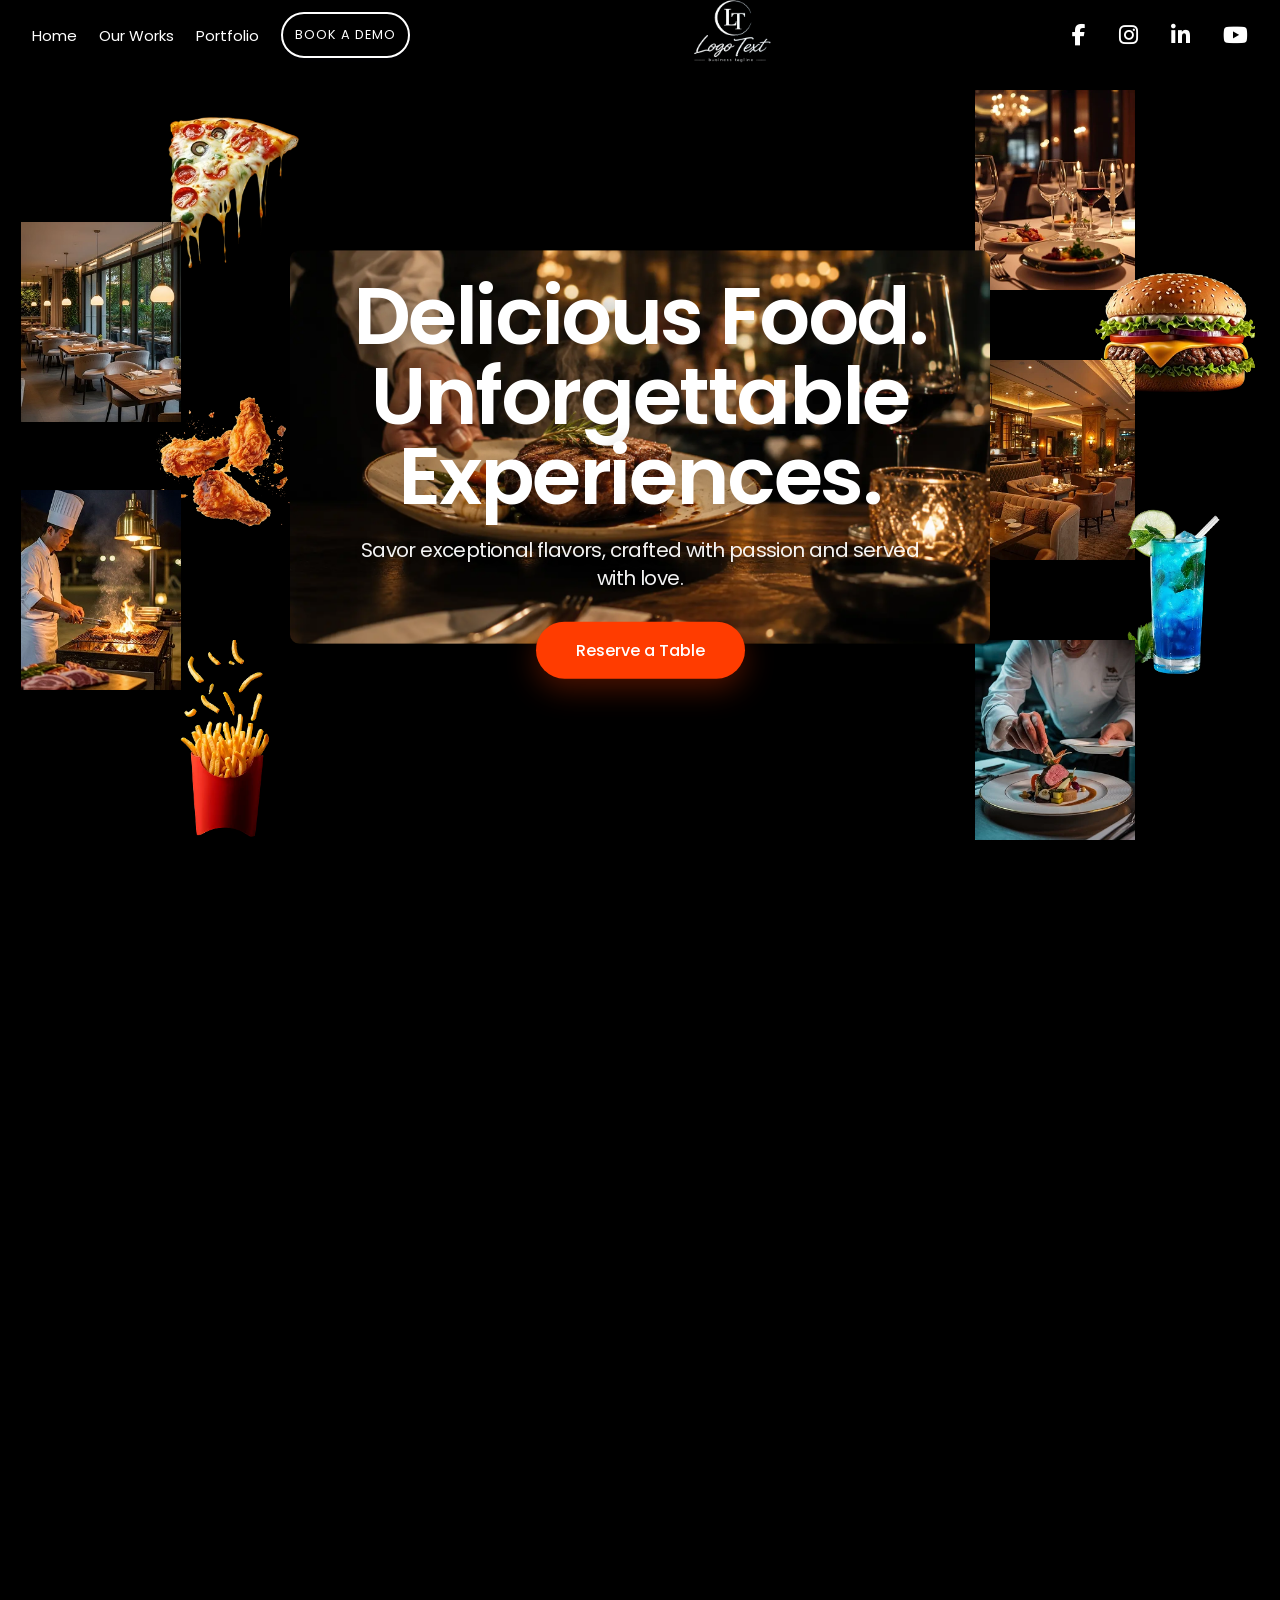
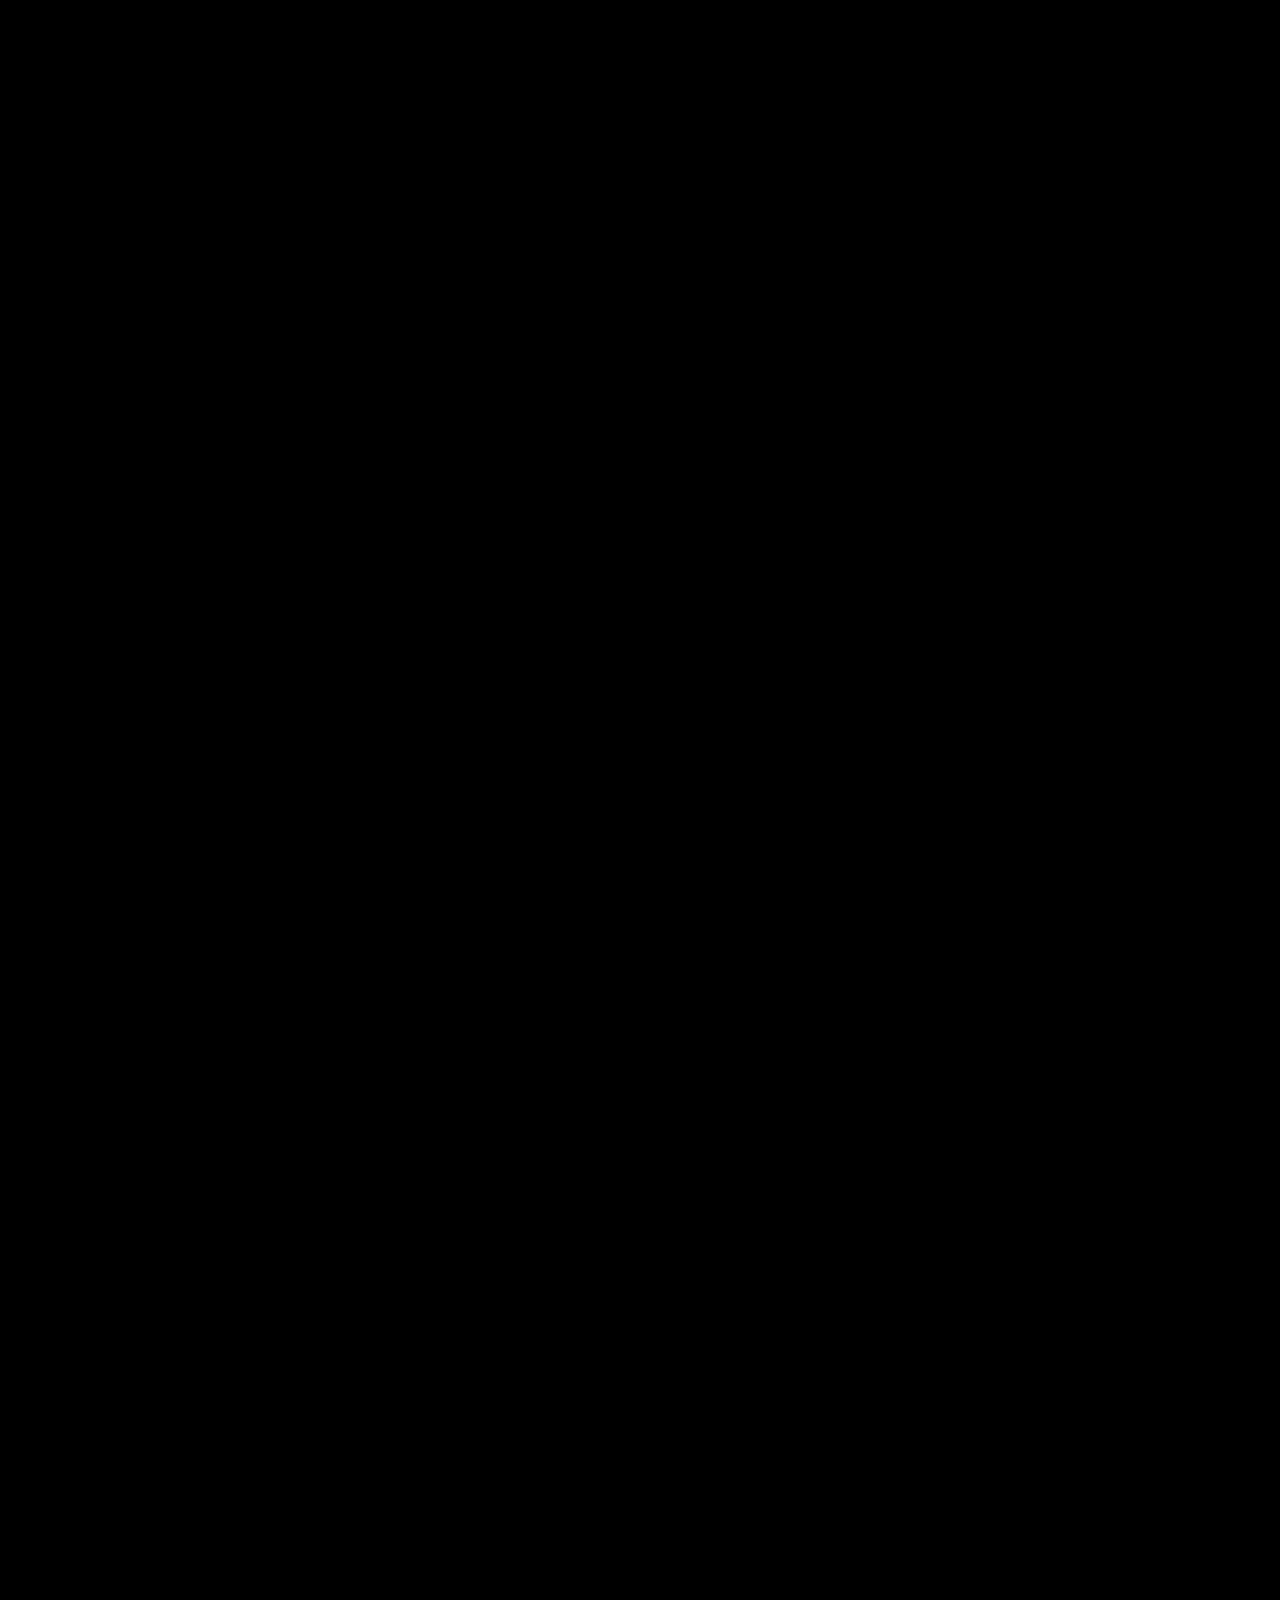
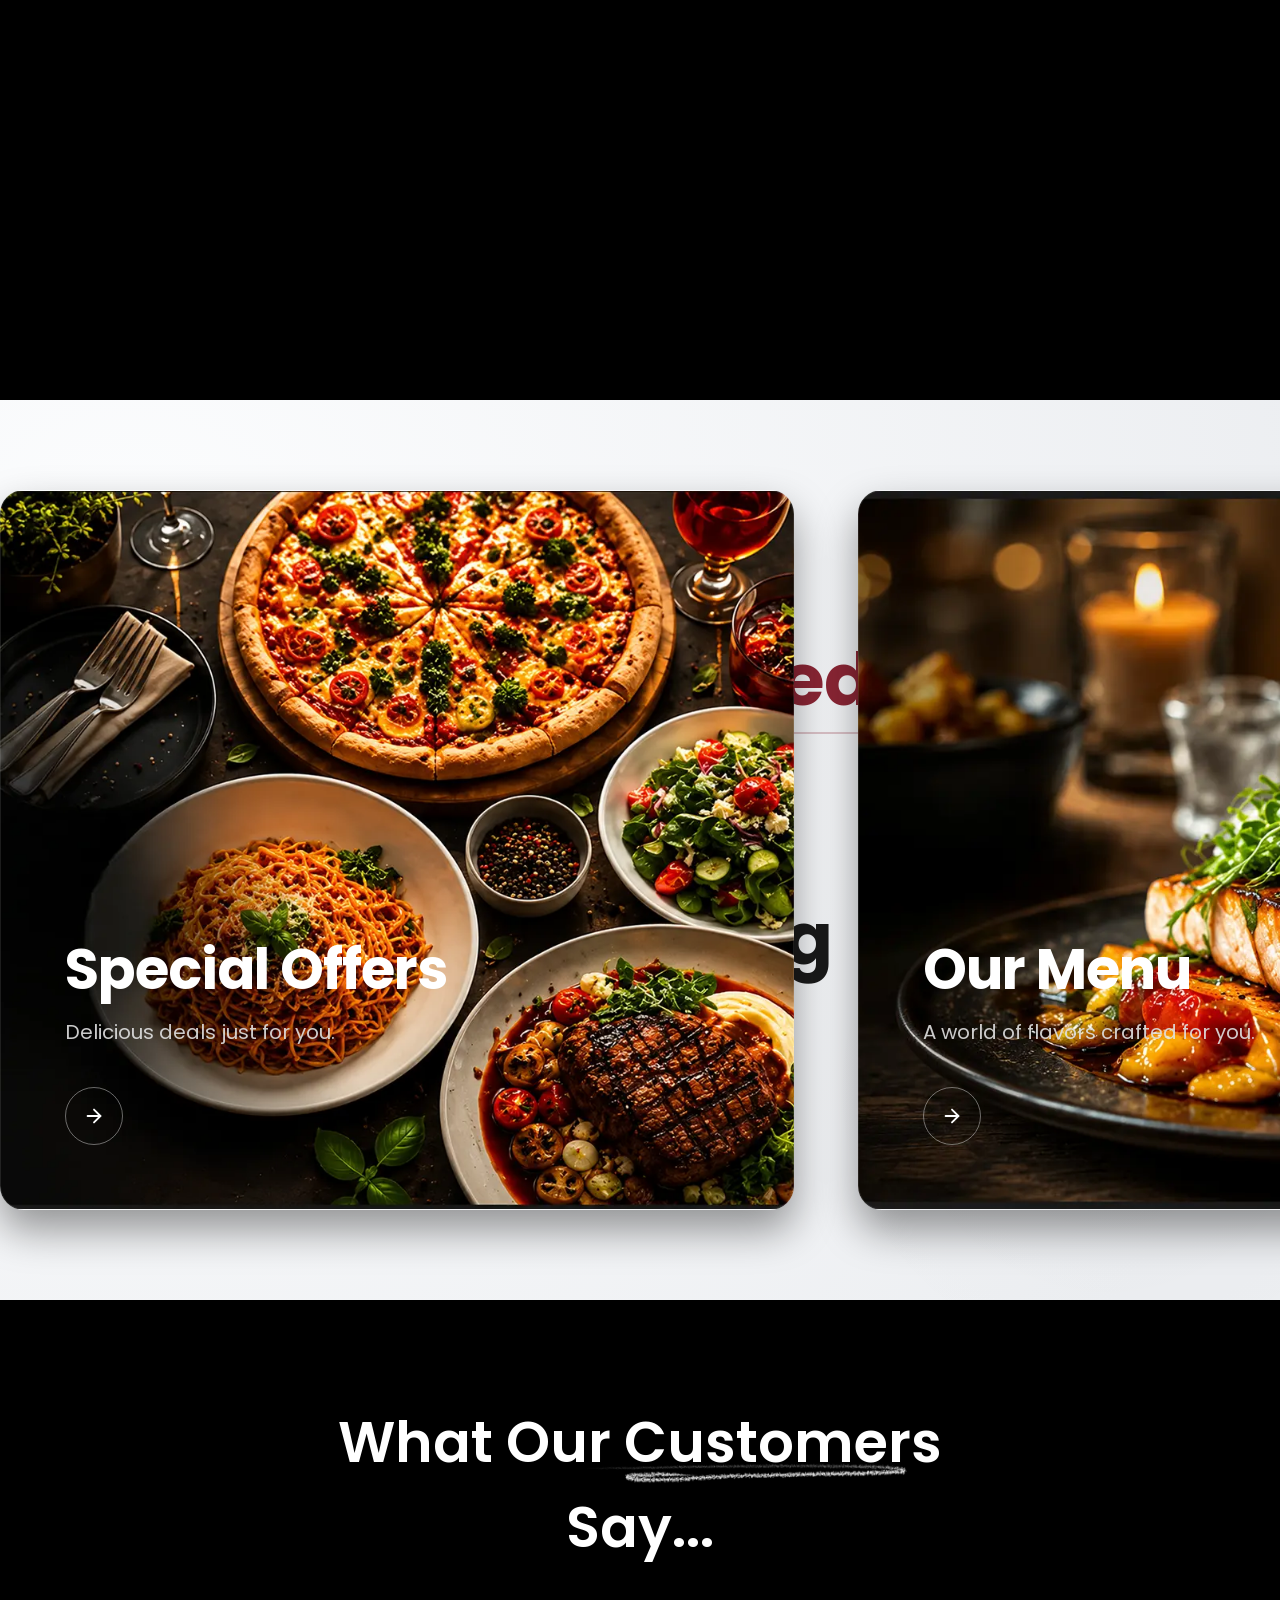
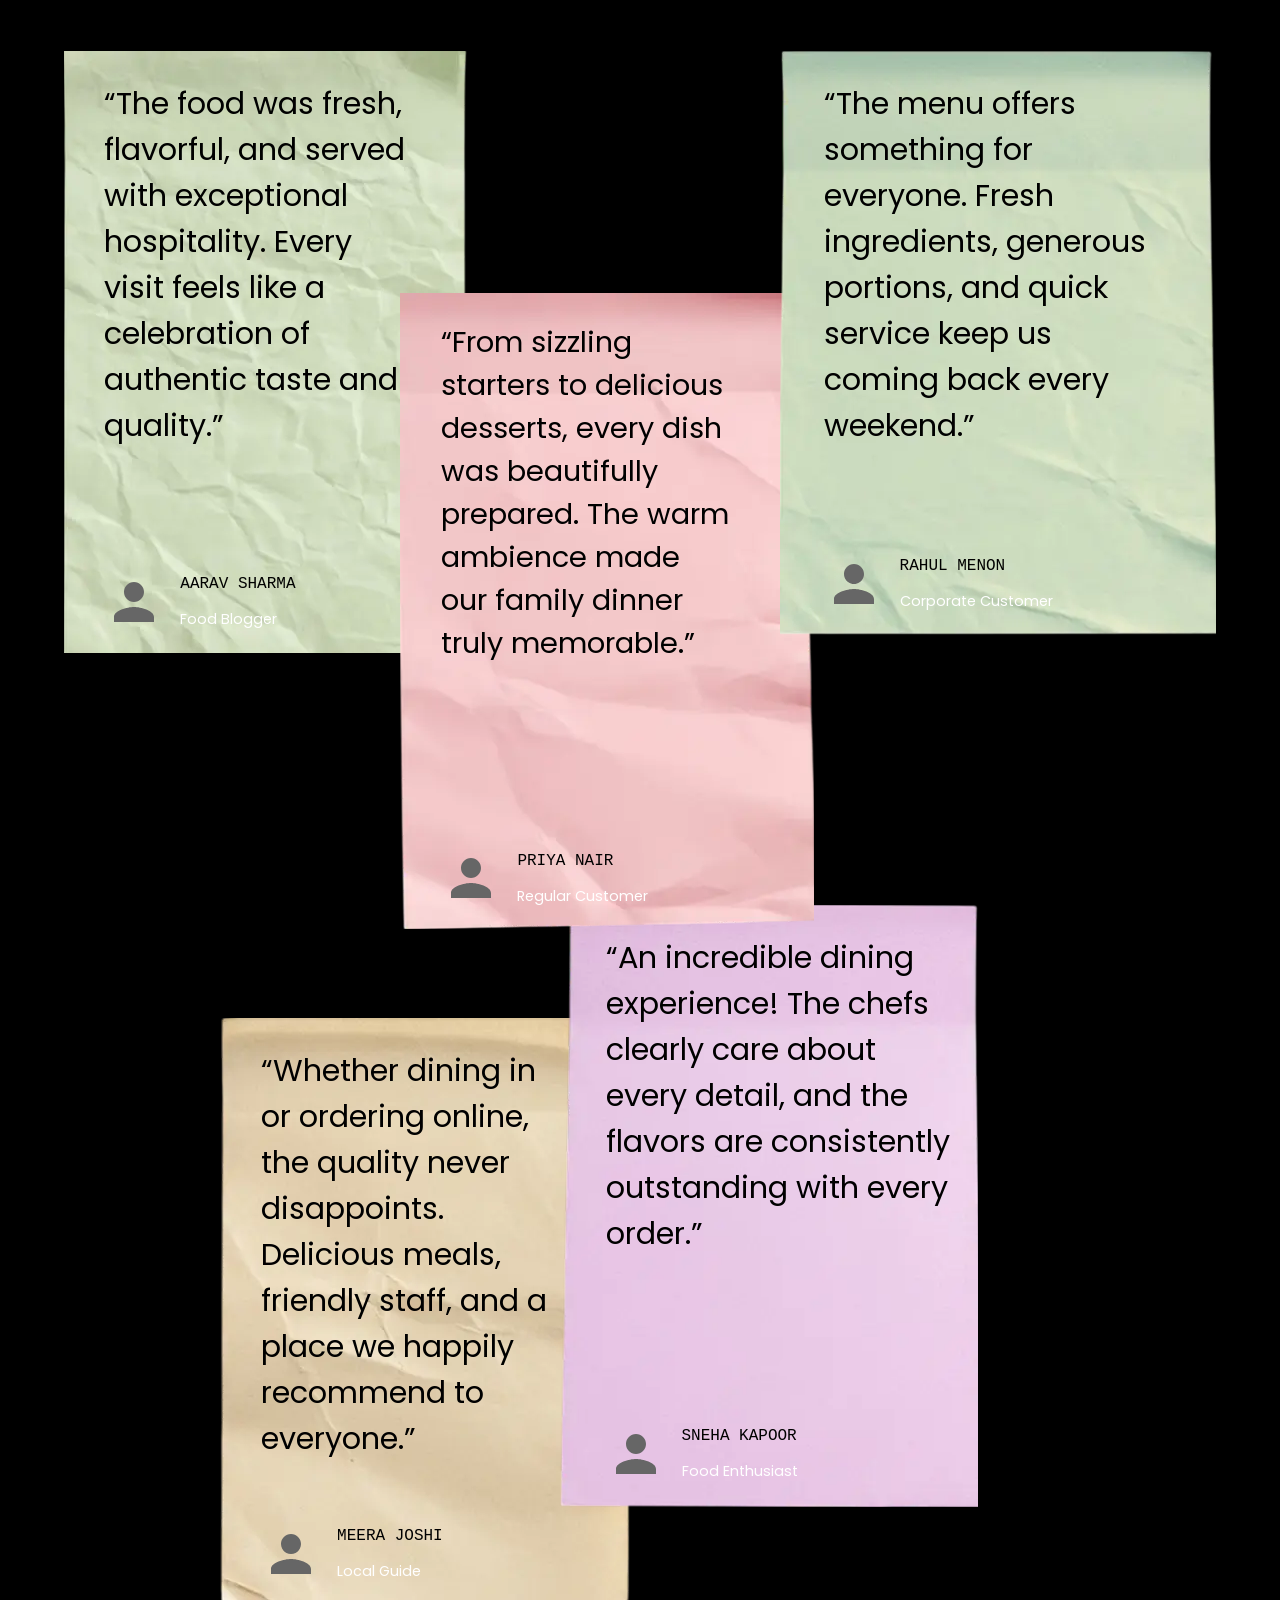
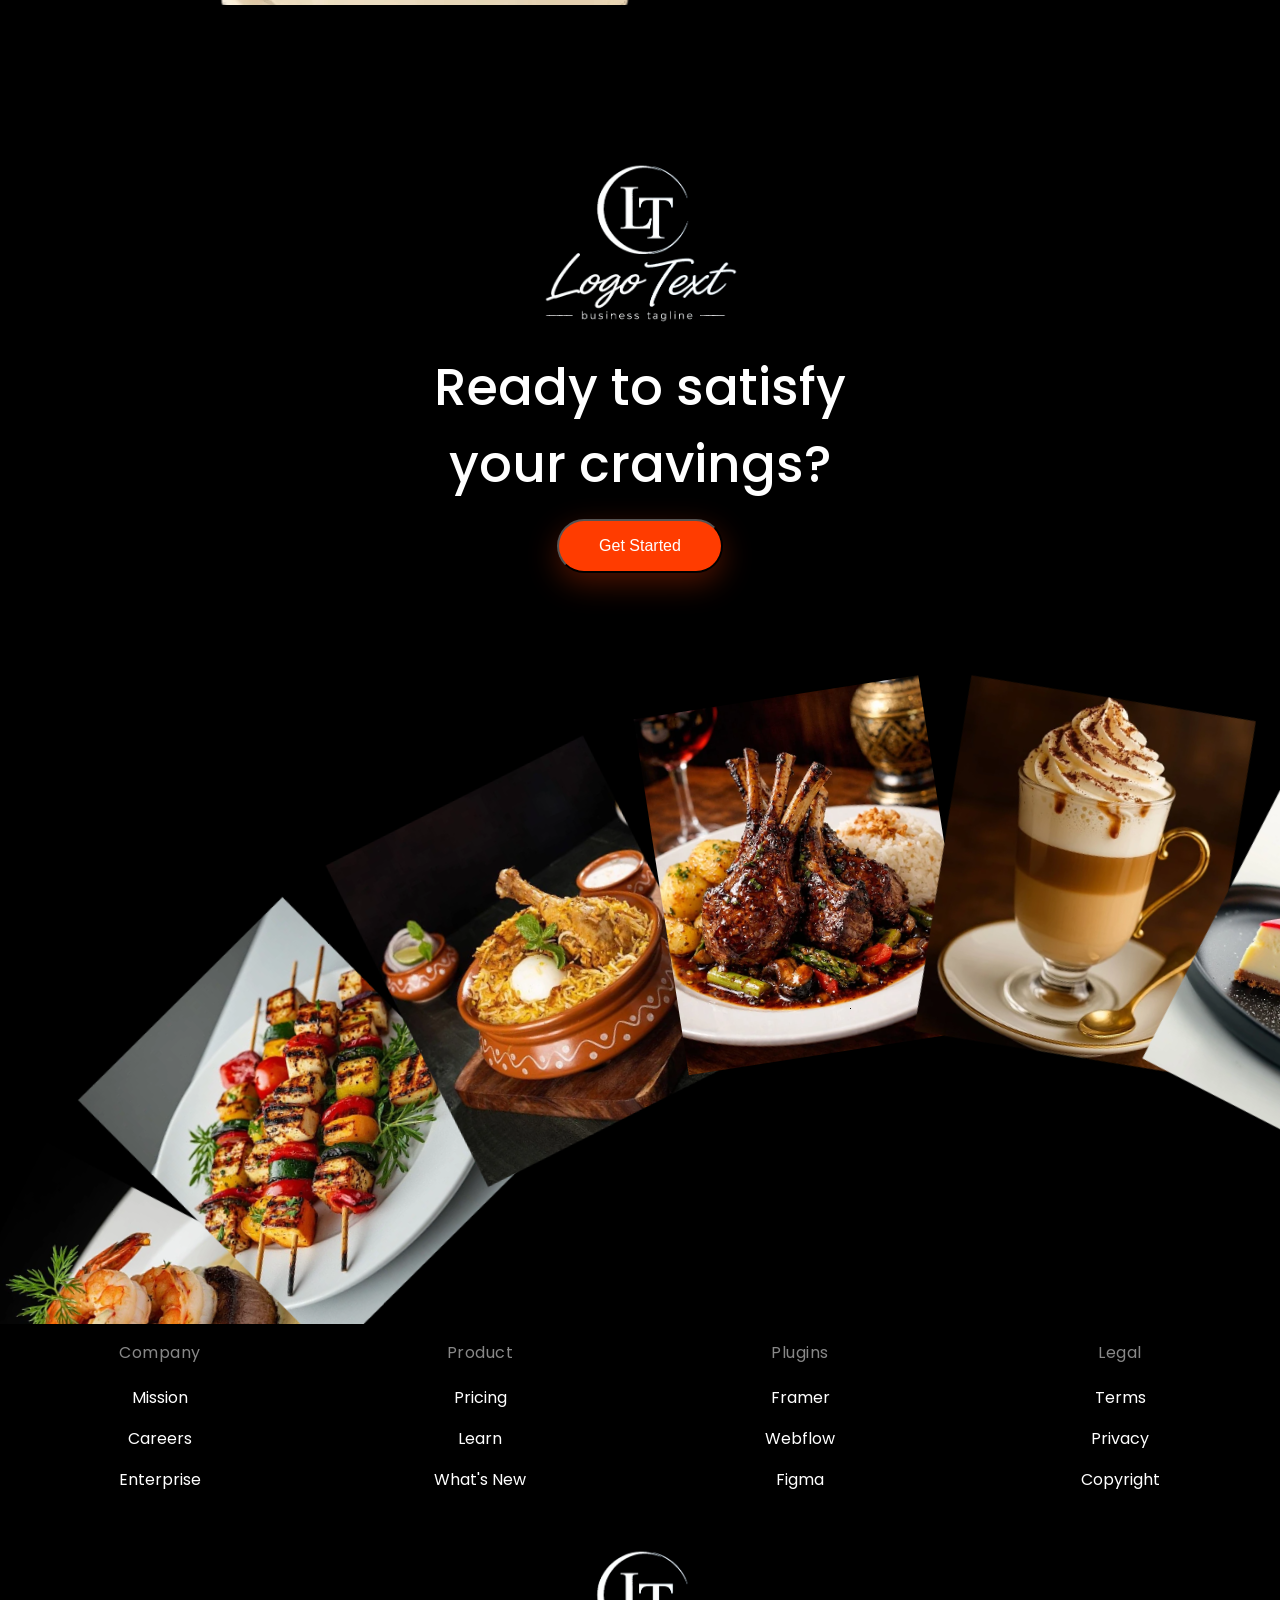
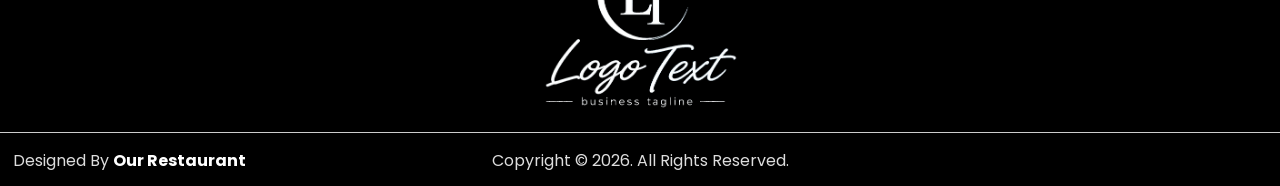
==== commit 2ab36e6d: "image and colours" ====
--- a/index.html
+++ b/index.html
@@ -269,100 +269,67 @@
     <div class="scroll-container" id="scrollContainer" loading="lazy">
       <div class="horizontal-wrapper">
         <section class="panel black" id="stay">
-          Discover handcrafted dishes, <br> bold flavors, and <br> unforgettable dining experiences.
+          <div class="intro-content">
+            <span class="intro-tag">Culinary Artistry</span>
+            <h1 class="intro-heading">Discover <span class="highlight-text">handcrafted dishes</span>, <br>bold flavors, and <br>unforgettable dining experiences.</h1>
+            <div class="intro-decorative-line"></div>
+          </div>
         </section>
         <div class="horizontal-container" id="horizontalContainer">
-          <section class="panel green">
-            <div class="panels-contentz">
-              <div class="panel-contentz-head">
-                <p>01</p>
-                <h3>Generate</h3>
-              </div>
-              <div class="panel-contentz-body">
-                <div class="panel-contentz-b1">
-                  <img src="./assets/abc.svg" alt="" />
-                  <h3>Composer</h3>
-                  <p>
-                    Use natural language to describe exactly what you imagine
-                  </p>
+          <section class="panel special-offers">
+            <div class="panel-card-content">
+              <h2 class="panel-card-title">Special <span class="highlight">Offers</span></h2>
+              <p class="panel-card-sub">Delicious deals just for you.</p>
+              <a href="#" class="panel-card-link">
+                <div class="arrow-circle">
+                  <svg class="arrow-icon" viewBox="0 0 24 24" fill="none" stroke="currentColor" stroke-width="2" stroke-linecap="round" stroke-linejoin="round">
+                    <line x1="5" y1="12" x2="19" y2="12"></line>
+                    <polyline points="12 5 19 12 12 19"></polyline>
+                  </svg>
                 </div>
-                <div class="panel-contentz-b1" id="panel-contentz-b3">
-                  <img src="./assets/box.svg" alt="" />
-                  <h3>Composer</h3>
-                  <p>
-                    Use natural language to describe exactly what you imagine
-                  </p>
+              </a>
+            </div>
+          </section>
+          <section class="panel our-menu">
+            <div class="panel-card-content">
+              <h2 class="panel-card-title">Our <span class="highlight">Menu</span></h2>
+              <p class="panel-card-sub">A world of flavors crafted for you.</p>
+              <a href="#" class="panel-card-link">
+                <div class="arrow-circle">
+                  <svg class="arrow-icon" viewBox="0 0 24 24" fill="none" stroke="currentColor" stroke-width="2" stroke-linecap="round" stroke-linejoin="round">
+                    <line x1="5" y1="12" x2="19" y2="12"></line>
+                    <polyline points="12 5 19 12 12 19"></polyline>
+                  </svg>
                 </div>
-                <div class="panel-contentz-b1">
-                  <img src="./assets/gallery.svg" alt="" />
-                  <h3>Composer</h3>
-                  <p>
-                    Use natural language to describe exactly what you imagine
-                  </p>
+              </a>
+            </div>
+          </section>
+          <section class="panel reservations">
+            <div class="panel-card-content">
+              <h2 class="panel-card-title">Reservations</h2>
+              <p class="panel-card-sub">Book your table with ease.</p>
+              <a href="#" class="panel-card-link">
+                <div class="arrow-circle">
+                  <svg class="arrow-icon" viewBox="0 0 24 24" fill="none" stroke="currentColor" stroke-width="2" stroke-linecap="round" stroke-linejoin="round">
+                    <line x1="5" y1="12" x2="19" y2="12"></line>
+                    <polyline points="12 5 19 12 12 19"></polyline>
+                  </svg>
                 </div>
-              </div>
+              </a>
             </div>
           </section>
-          <section class="panel blue">
-            <div class="panels-contentz">
-              <div class="panel-contentz-head">
-                <p>02</p>
-                <h3>Generate</h3>
-              </div>
-              <div class="panel-contentz-body">
-                <div class="panel-contentz-b1">
-                  <img src="./assets/abc.svg" alt="" />
-                  <h3>Composer</h3>
-                  <p>
-                    Use natural language to describe exactly what you imagine
-                  </p>
+          <section class="panel our-ambience">
+            <div class="panel-card-content">
+              <h2 class="panel-card-title">Our <span class="highlight">Ambiance</span></h2>
+              <p class="panel-card-sub">Where every detail sets the mood.</p>
+              <a href="#" class="panel-card-link">
+                <div class="arrow-circle">
+                  <svg class="arrow-icon" viewBox="0 0 24 24" fill="none" stroke="currentColor" stroke-width="2" stroke-linecap="round" stroke-linejoin="round">
+                    <line x1="5" y1="12" x2="19" y2="12"></line>
+                    <polyline points="12 5 19 12 12 19"></polyline>
+                  </svg>
                 </div>
-                <div class="panel-contentz-b1">
-                  <img src="./assets/box.svg" alt="" />
-                  <h3>Composer</h3>
-                  <p>
-                    Use natural language to describe exactly what you imagine
-                  </p>
-                </div>
-                <div class="panel-contentz-b1" id="panel-contentz-b3">
-                  <img src="./assets/gallery.svg" alt="" />
-                  <h3>Composer</h3>
-                  <p>
-                    Use natural language to describe exactly what you imagine
-                  </p>
-                </div>
-              </div>
-            </div>
-          </section>
-          <section class="panel orange">
-            <div class="panels-contentz">
-              <div class="panel-contentz-head">
-                <p>03</p>
-                <h3>Generate</h3>
-              </div>
-              <div class="panel-contentz-body">
-                <div class="panel-contentz-b1">
-                  <img src="./assets/abc.svg" alt="" />
-                  <h3>Composer</h3>
-                  <p>
-                    Use natural language to describe exactly what you imagine
-                  </p>
-                </div>
-                <div class="panel-contentz-b1">
-                  <img src="./assets/box.svg" alt="" />
-                  <h3>Composer</h3>
-                  <p>
-                    Use natural language to describe exactly what you imagine
-                  </p>
-                </div>
-                <div class="panel-contentz-b1" id="panel-contentz-b3">
-                  <img src="./assets/gallery.svg" alt="" />
-                  <h3>Composer</h3>
-                  <p>
-                    Use natural language to describe exactly what you imagine
-                  </p>
-                </div>
-              </div>
+              </a>
             </div>
           </section>
         </div>
--- a/CSS/productScroll.css
+++ b/CSS/productScroll.css
@@ -18,18 +18,28 @@
         }
 
         .horizontal-container .panel {
-            flex: 0 0 90vw;
-            height: 90vh;
-            display: flex;
+            flex: 0 0 62vw;
+            height: 80vh;
+            display: flex;
+            flex-direction: column;
+            justify-content: flex-end;
             color: white;
-            font-size: 3rem;
-            margin: 9vh 0;
-            border-radius: 20px;
-            border: 4px solid #fee8d7;
-        }
-
-        /* Panel Colors */
-        .panel.black {
+            margin: 10vh 5vw 10vh 0;
+            border-radius: 24px;
+            border: 1px solid rgba(255, 255, 255, 0.1);
+            position: relative;
+            overflow: hidden;
+            padding: 4rem;
+            box-sizing: border-box;
+            box-shadow: 0 20px 40px rgba(0,0,0,0.4);
+            transition: transform 0.4s cubic-bezier(0.165, 0.84, 0.44, 1);
+        }
+
+        .horizontal-container .panel:hover {
+            transform: translateY(-8px);
+        }
+
+        /* Panel Colors & Backgrounds */        .panel.black {
             position: absolute;
             top: 0;
             left: 0;
@@ -39,147 +49,154 @@
             display: flex;
             align-items: center;
             justify-content: flex-start;
-            padding: 4rem;
+            padding: 4rem 6rem;
             box-sizing: border-box;
-            font-size: 4.5rem;
             font-family: 'Poppins', sans-serif;
-            background: #FEE8D7;
-            font-weight: 600;
-            color: #000000;
+            background: radial-gradient(circle at 10% 20%, #fcfdfe 0%, #eceef1 90%);
             border: none;
             margin: 0;
-        }
-
-        .green {
-            position: relative;
-            background-image: url('../assets/flowers.webp');
-            background-repeat: no-repeat;
-            background-position: center;
-            background-size: cover;
-        }
-
-        .green::before {
+            overflow: hidden;
+        }
+
+        .panel.black::after {
             content: "";
             position: absolute;
-            inset: 0;
-            background: rgba(0, 0, 0, 0.367);
+            right: -10%;
+            bottom: -10%;
+            width: 600px;
+            height: 600px;
+            background: radial-gradient(circle, rgba(0, 0, 0, 0.02) 0%, rgba(255, 255, 255, 0) 70%);
             pointer-events: none;
             z-index: 1;
-        }
-
-        .green>* {
+            border-radius: 50%;
+        }
+
+        .intro-content {
             position: relative;
             z-index: 2;
-        }
-
-        .blue {
-            position: relative;
-            background-image: url('../assets/mountain.webp');
+            max-width: 80%;
+            display: flex;
+            flex-direction: column;
+            align-items: flex-start;
+            gap: 1.5rem;
+        }
+        .intro-tag {
+            font-size: 1rem;
+            text-transform: uppercase;
+            letter-spacing: 4px;
+            color: #8B2635;
+            font-weight: 700;
+        }
+
+        .intro-heading {
+            font-size: 4.5rem;
+            font-weight: 700;
+            color: #1a1a1a;
+            line-height: 1.2;
+            margin: 0;
+            letter-spacing: -1.5px;
+        }
+
+        .highlight-text {
+            color: #8B2635;
+            border-bottom: 2.5px solid rgba(139, 38, 53, 0.25);
+            padding-bottom: 2px;
+        }
+
+        .intro-decorative-line {
+            width: 80px;
+            height: 4px;
+            background: rgba(139, 38, 53, 0.4);
+            margin-top: 1rem;
+            border-radius: 2px;
+        }        .panel.special-offers {
+            background-image: url('../assets/images/horizontal-scroll-section/special-offers.webp');
+            background-size: cover;
+            background-position: center;
             background-repeat: no-repeat;
+        }
+
+        .panel.our-menu {
+            background-image: url('../assets/images/horizontal-scroll-section/our-menu.webp');
+            background-size: cover;
             background-position: center;
+            background-repeat: no-repeat;
+        }
+
+        .panel.reservations {
+            background-image: url('../assets/images/horizontal-scroll-section/reservations.webp');
             background-size: cover;
-        }
-
-        .blue::before {
-            content: "";
-            position: absolute;
-            inset: 0;
-            background: rgba(0, 0, 0, 0.367);
-            pointer-events: none;
-            z-index: 1;
-        }
-
-        .blue>* {
+            background-position: center;
+            background-repeat: no-repeat;
+        }
+
+        .panel.our-ambience {
+            background-image: url('../assets/images/horizontal-scroll-section/our-ambience.webp');
+            background-size: cover;
+            background-position: center;
+            background-repeat: no-repeat;
+        }
+
+        .panel-card-content {
             position: relative;
             z-index: 2;
-        }
-
-        .orange {
-            position: relative;
-            background-image: url('../assets/peopleGarden.webp');
-            background-repeat: no-repeat;
-            background-position: center;
-            background-size: cover;
-        }
-
-        .orange::before {
-            content: "";
-            position: absolute;
-            inset: 0;
-            background: rgba(0, 0, 0, 0.367);
-            pointer-events: none;
-            z-index: 1;
-        }
-
-        .orange>* {
-            position: relative;
-            z-index: 2;
-        }
-
-        .panels-contentz {
-            display: flex;
-            flex-direction: row;
-            flex-wrap: nowrap;
-            gap: 18rem;
-            position: absolute;
-            bottom: -5%;
-            width: 100%;
-        }
-
-        .panel-contentz-head {
-            padding: 4% 0 0% 5%;
-            height: fit-content;
-        }
-
-        .panel-contentz-head p {
-            font-size: 3rem;
-            padding: 0;
+            display: flex;
+            flex-direction: column;
+            gap: 1rem;
+            align-items: flex-start;
+        }
+
+        .panel-card-title {
+            font-family: 'Poppins', sans-serif;
+            font-size: 3.5rem;
+            font-weight: 700;
             margin: 0;
-            font-weight: 600;
-            color: grey;
-        }
-
-        .panel-contentz-head h3 {
-            font-size: 3rem;
-            padding: 0;
-            margin: 0;
-        }
-
-        .panel-contentz-body {
-            display: flex;
-            padding: 1% 0 5% 5%;
-            gap: 3rem;
-        }
-
-        .panel-contentz-b1 {
-            max-width: 300px;
-        }
-
-        .panel-contentz-b1 img {
-            width: 60px;
-            height: 60px;
-            margin-bottom: 1rem;
-        }
-
-        .panel-contentz-b1 h3 {
-            padding: 0;
-            margin: 0;
-            font-size: 1.5rem;
-            font-weight: 900;
-        }
-
-        .panel-contentz-b1 p {
-            padding: .4rem 0;
-            margin: 0;
-            font-size: 1rem;
-            font-weight: 100;
-            width: 100%;
+            line-height: 1.1;
+            color: #ffffff;
+            letter-spacing: -1px;
+        }
+
+        .panel-card-title .highlight {
+            color: #ffffff;
+        }
+
+        .panel-card-sub {
+            font-family: 'Poppins', sans-serif;
+            font-size: 1.25rem;
+            font-weight: 400;
+            color: #e0e0e0;
+            margin: 0 0 1.5rem 0;
+            opacity: 0.9;
+        }
+
+        .arrow-circle {
+            display: flex;
+            align-items: center;
+            justify-content: center;
+            width: 56px;
+            height: 56px;
+            border-radius: 50%;
+            border: 1px solid rgba(255, 255, 255, 0.4);
+            background: transparent;
+            color: #ffffff;
+            cursor: pointer;
+            transition: all 0.35s cubic-bezier(0.4, 0, 0.2, 1);
+        }
+
+        .arrow-circle:hover {
+            border-color: #ffffff;
+            background: #ffffff;
+            color: #000000;
+            transform: scale(1.08);
+        }
+
+        .arrow-icon {
+            width: 22px;
+            height: 22px;
         }
 
         /* Tablet Styles - 1024px and below */
         @media (max-width: 1024px) {
-
-            /* Horizontal Scroll Mobile Styles */
             .horizontal-container {
                 display: block !important;
                 width: 100vw !important;
@@ -189,135 +206,105 @@
                 flex: none;
                 width: 90vw !important;
                 margin: 5vh 5vw;
-                height: 80vh;
+                height: 70vh;
+                padding: 3rem;
             }
 
             .panel.black {
-                font-size: 3.5rem;
-                padding: 5rem;
-                width: 80vw !important;
+                padding: 4rem 5rem;
+                width: 90vw !important;
                 height: 60vh;
-                margin: 0;
-            }
-
-            .panels-contentz {
-                gap: 2rem;
-                padding: 1rem;
-                bottom: 0;
-            }
-
-            .panel-contentz-head {
-                padding: 2% 0 0% 0%;
-            }
-
-            .panel-contentz-head p {
-                font-size: 2rem;
-            }
-
-            .panel-contentz-head h3 {
-                font-size: 2rem;
-            }
-
-            .panel-contentz-body {
-                padding: 2% 0 2% 0%;
-                gap: 1rem;
-            }
-            .panel-contentz-b1 p {
-                font-size: .9rem;
-                width: 85%;
+                margin: 5vh 5vw;
+            }
+
+            .intro-heading {
+                font-size: 3.2rem;
+            }
+
+            .panel-card-title {
+                font-size: 2.8rem;
+            }
+
+            .panel-card-sub {
+                font-size: 1.15rem;
             }
         }
 
         /* Mobile Landscape & Large Mobile - 768px and below */
         @media (max-width: 768px) {
-
-                      /* Horizontal Scroll Mobile Styles */
-            .horizontal-container {
-                display: block !important;
-                width: 100vw !important;
-            }
-
-            .horizontal-container .panel {
-                flex: none;
+            .panel.black {
+                padding: 4rem;
                 width: 90vw !important;
+                height: 50vh;
                 margin: 5vh 5vw;
-                height: 80vh;
-            }
-
-            .panel.black {
-                font-size: 3.5rem;
-                padding: 5rem;
-                width: 80vw !important;
-                height: 60vh;
-                margin: 0;
-            }
-
-            .panels-contentz {
-                gap: 2rem;
-                padding: 1rem;
-                bottom: 0;
-            }
-
-            .panel-contentz-head {
-                padding: 2% 0 0% 0%;
-            }
-
-            .panel-contentz-head p {
-                font-size: 2rem;
-            }
-
-            .panel-contentz-head h3 {
-                font-size: 2rem;
-            }
-
-            .panel-contentz-body {
-                padding: 2% 0 2% 0%;
-                gap: 1rem;
-            }
-            .panel-contentz-b1 p {
-                font-size: .9rem;
-                width: 85%;
+            }
+
+            .intro-heading {
+                font-size: 2.6rem;
+            }
+
+            .panel-card-title {
+                font-size: 2.4rem;
             }
         }
 
         /* Small Mobile - 480px and below */
         @media (max-width: 480px) {
-
-            /* Horizontal Scroll Mobile Styles */
             .horizontal-container .panel {
-                width: 90vw !important;
+                width: 92vw !important;
                 margin: 3vh 4vw;
-                height: 70vh;
+                height: 65vh;
+                padding: 2rem;
             }
 
             .panel.black {
+                padding: 3rem 2rem;
+                height: auto;
+                min-height: 50vh;
+                width: 92vw !important;
+                margin: 3vh 4vw;
+            }
+
+            .intro-heading {
                 font-size: 2rem;
-                padding: 2rem;
-                line-height: 1.3;
-                height: 70vh;
-            }
-
-            .panels-contentz {
-                flex-direction: column;
-                gap: 7rem;
-                padding: 0.8rem;
-            }
-
-            .panel-contentz-head {
-                padding: 10% 0 0% 5%;
+            }
+
+            .intro-tag {
+                font-size: 0.85rem;
+                letter-spacing: 3px;
+            }
+
+            .panel-card-title {
+                font-size: 2rem;
+            }
+
+            .panel-card-sub {
+                font-size: 1rem;
+                margin-bottom: 1rem;
+            }
+
+            .arrow-circle {
+                width: 48px;
+                height: 48px;
+            }
+
+            .arrow-icon {
+                width: 18px;
+                height: 18px;
             }
         }
 
         /* Extra Small Mobile - 360px and below */
         @media (max-width: 360px) {
-
-            /* Horizontal Scroll Mobile Styles */
             .panel.black {
-                font-size: 1.9rem;
-                height: 70vh;
-            }
-
-            .panels-contentz {
-                gap: 6rem;
+                min-height: 45vh;
+            }
+
+            .intro-heading {
+                font-size: 1.7rem;
+            }
+
+            .panel-card-title {
+                font-size: 1.8rem;
             }
         }
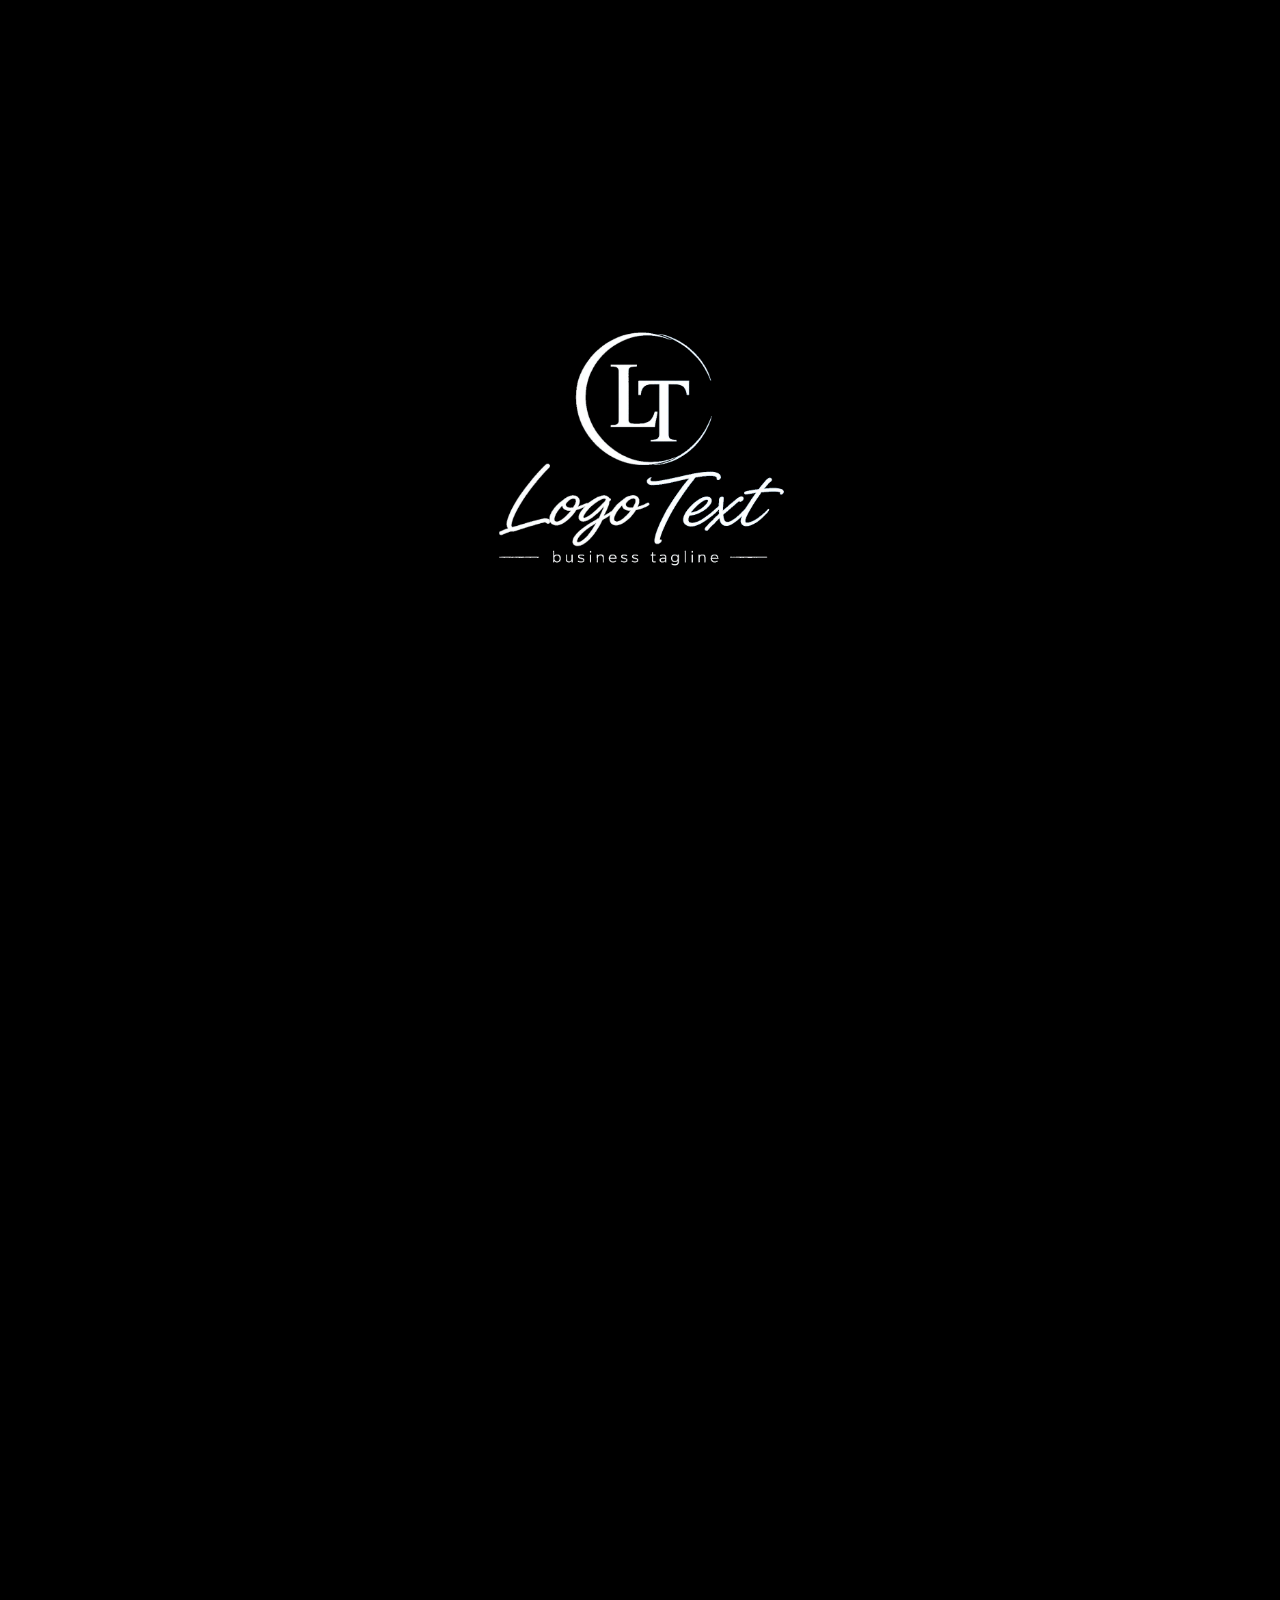
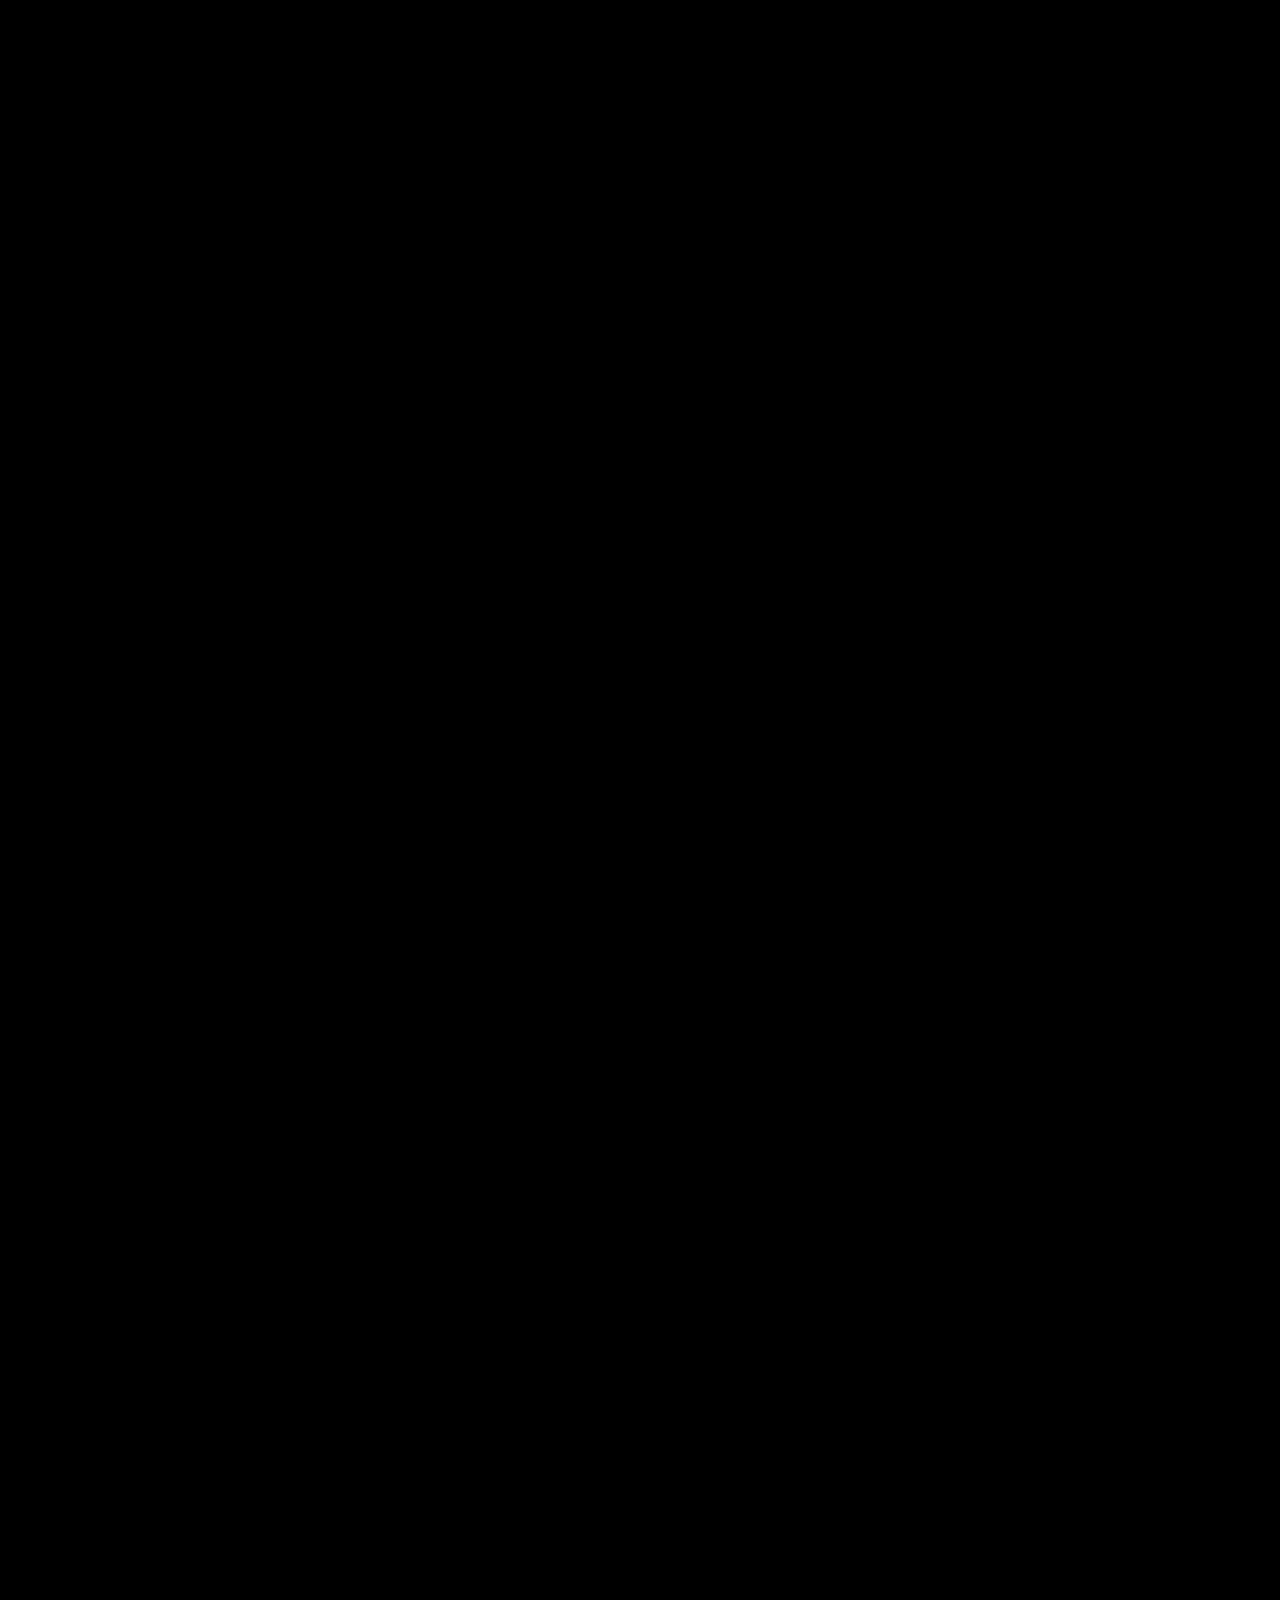
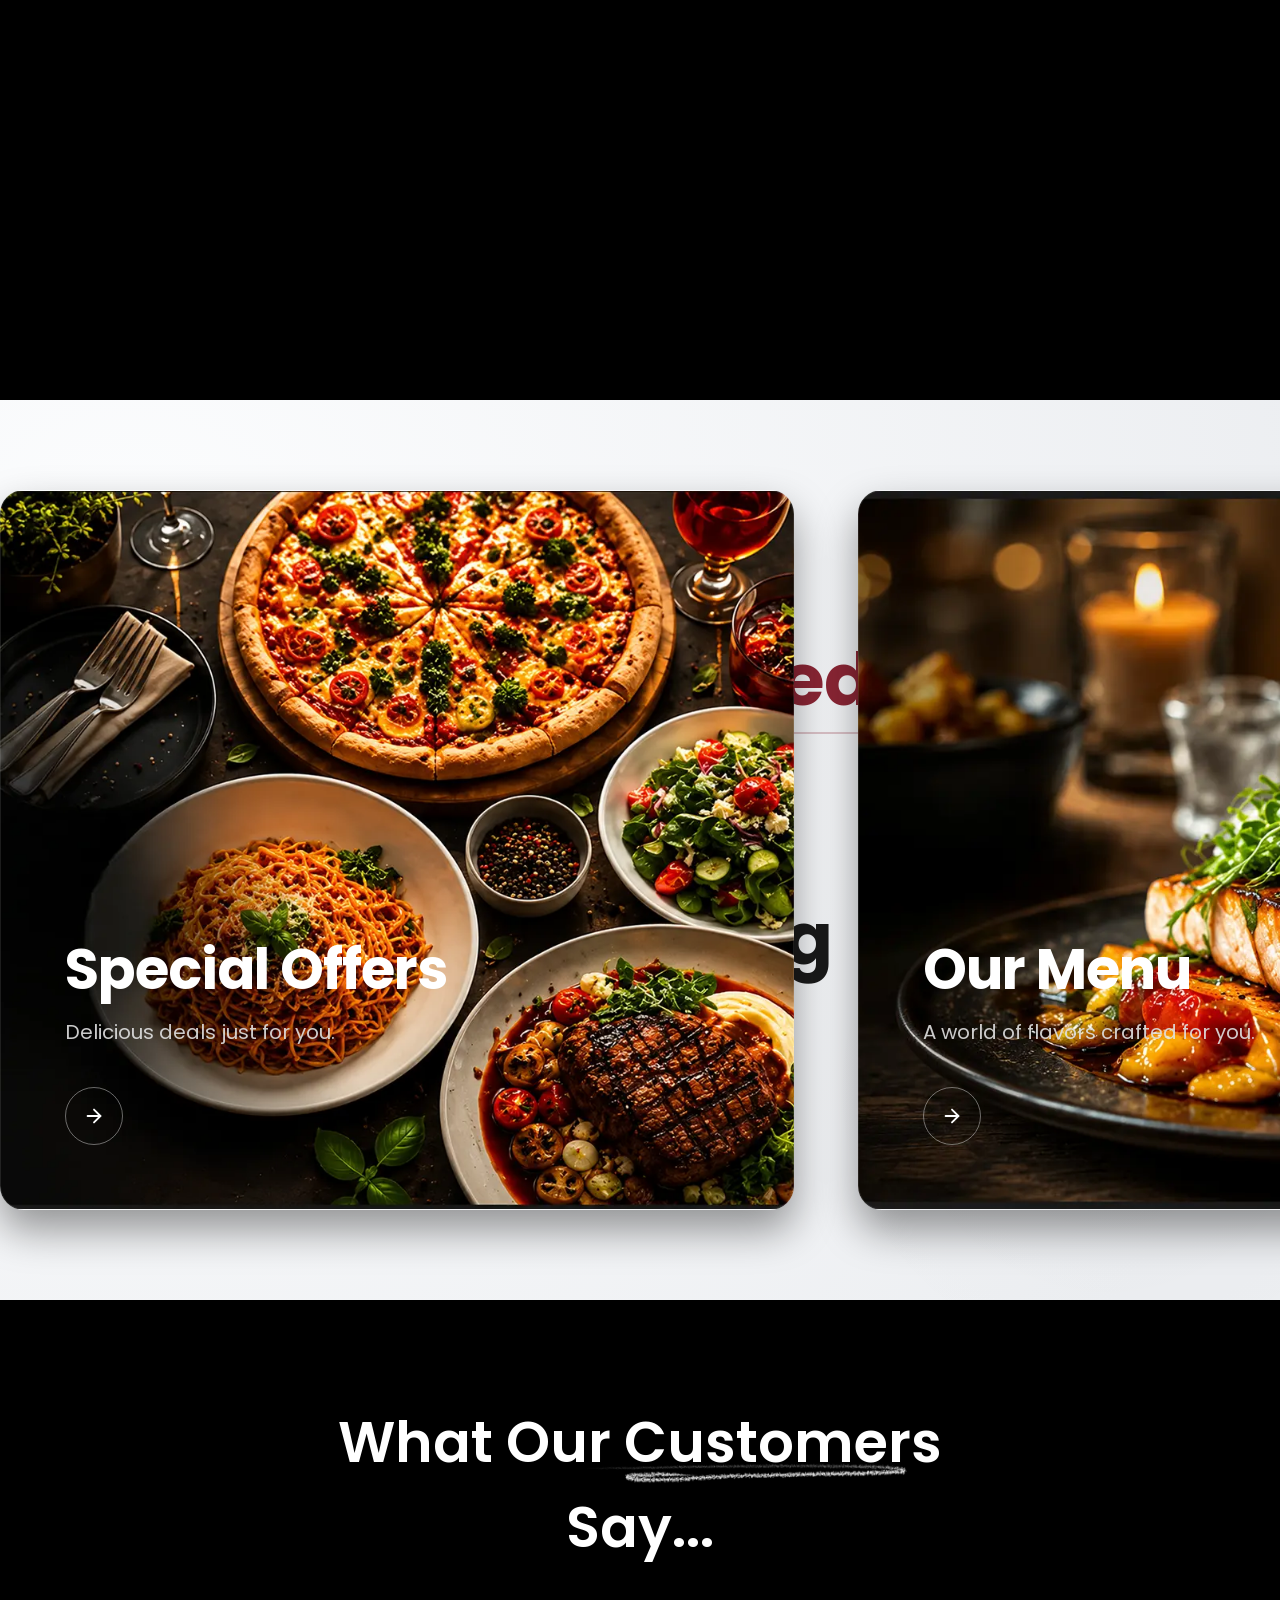
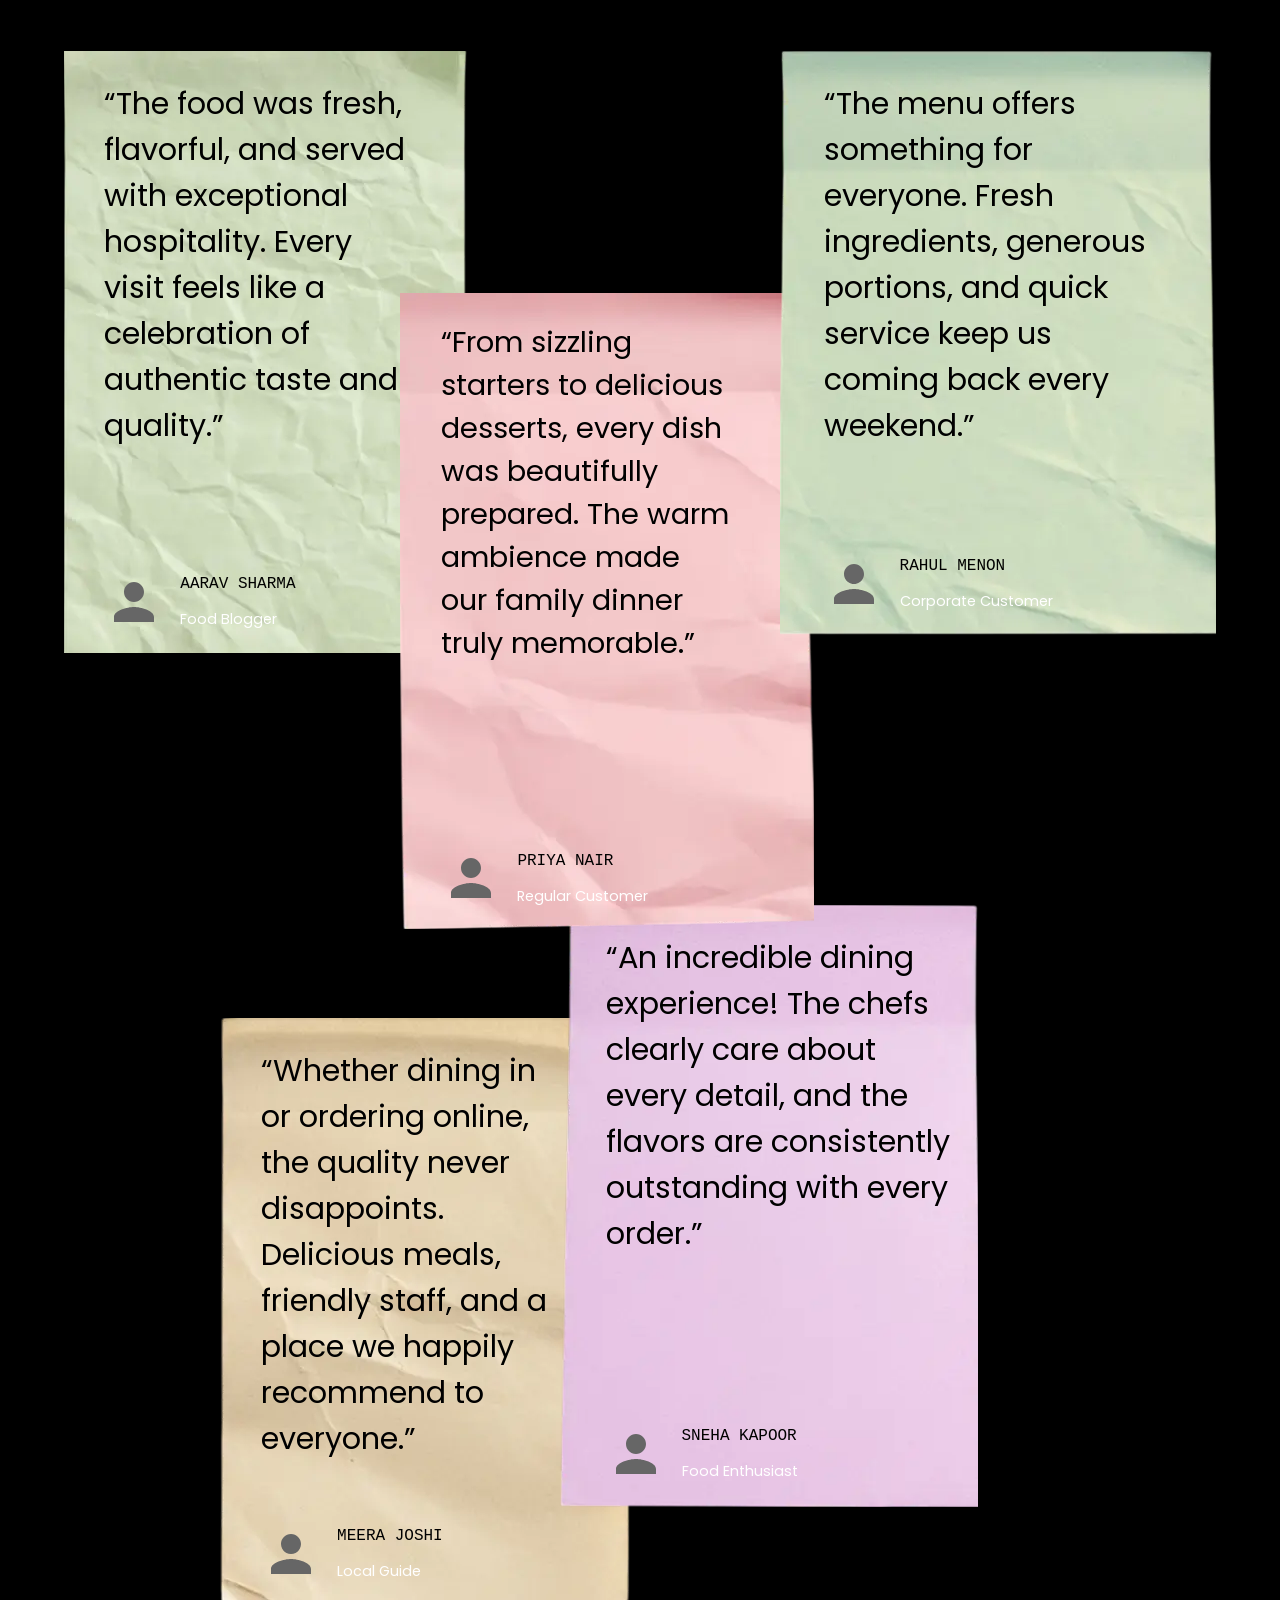
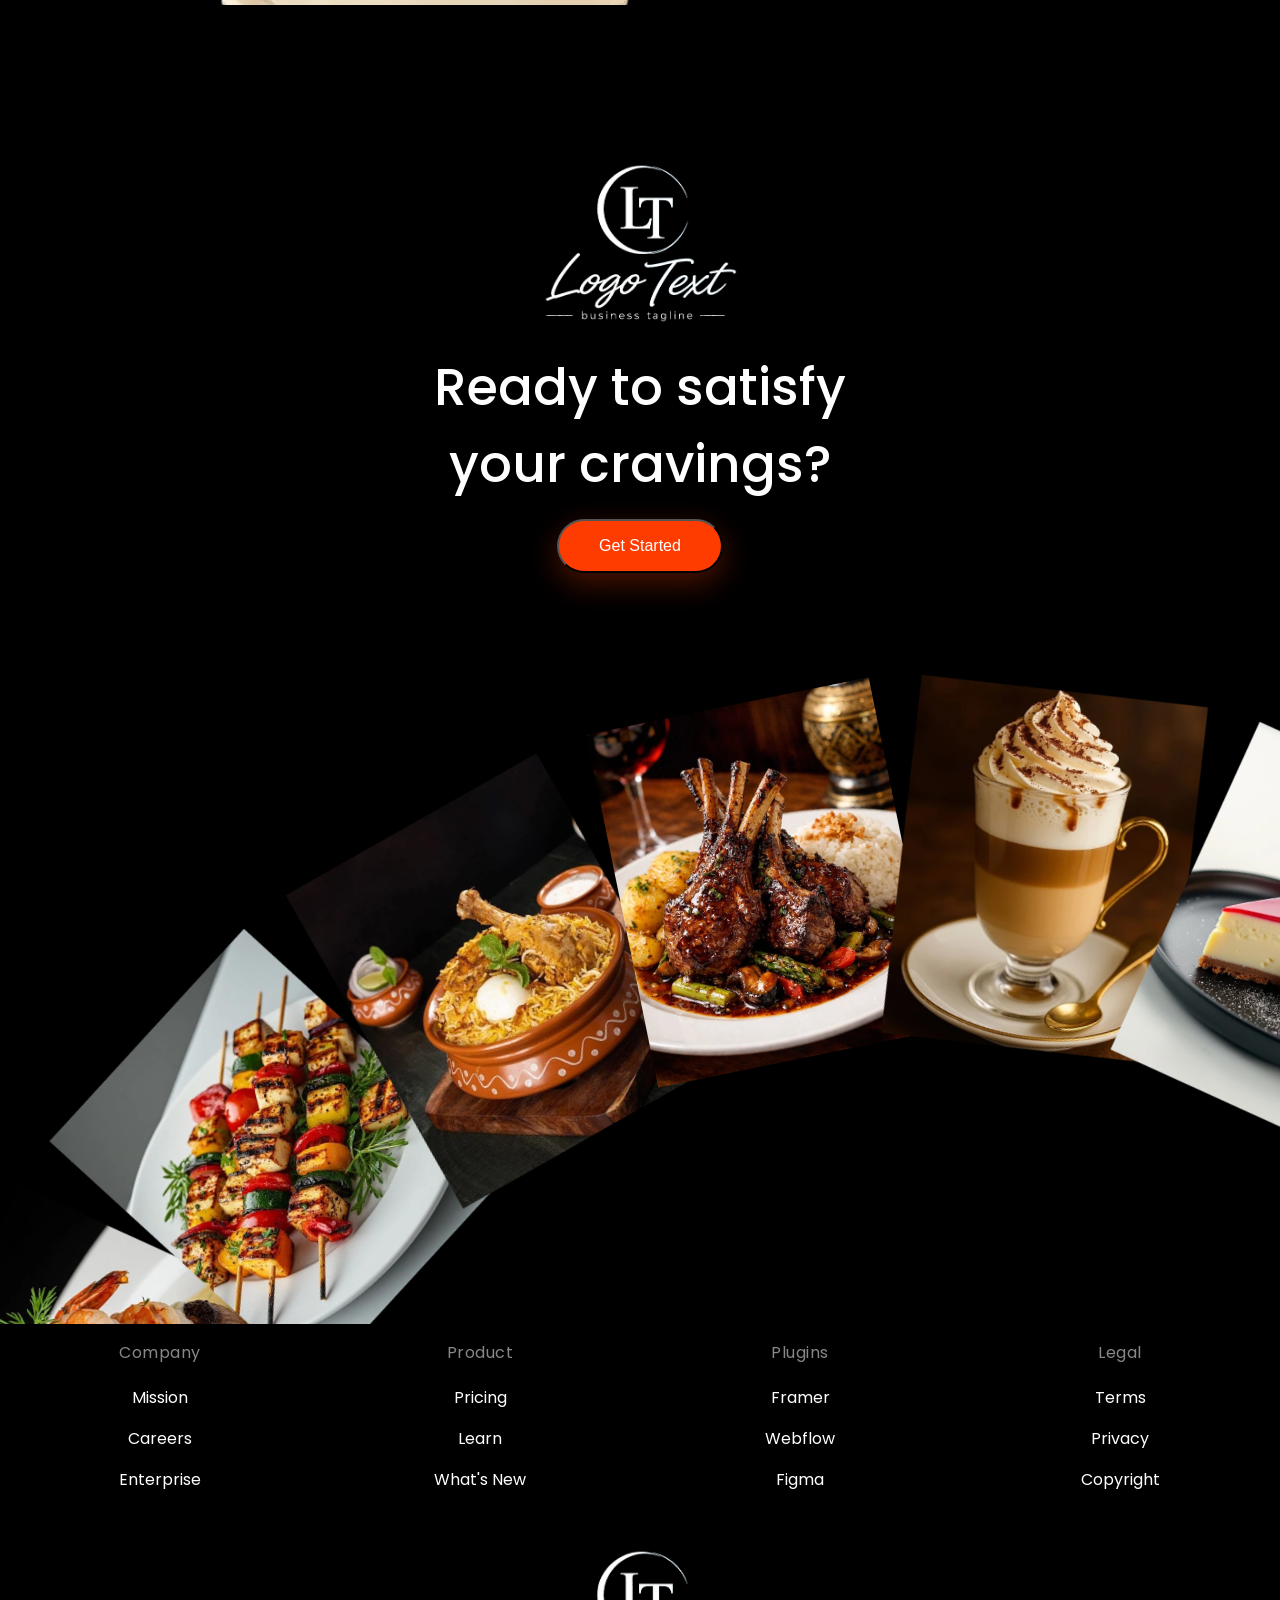
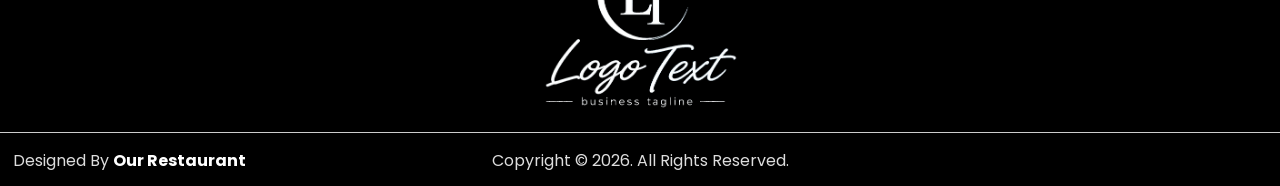
==== commit 7bdcacc3: "update" ====
--- a/index.html
+++ b/index.html
@@ -25,6 +25,7 @@
     <link rel="stylesheet" href="./CSS/pappers.css" />
     <link rel="stylesheet" href="./CSS/rotating.css" />
     <link rel="stylesheet" href="./CSS/footer.css" />
+    <link rel="stylesheet" href="https://cdnjs.cloudflare.com/ajax/libs/intl-tel-input/17.0.8/css/intlTelInput.css" />
 
     <link
       rel="stylesheet"
@@ -47,7 +48,7 @@
         <a href="./index.html" class="nav-link">Home</a>
         <a href="#our-work" class="nav-link">Our Works</a>
         <a href="https://fistoar.github.io/Profilenew/Homepage/index.html" target="_blank" class="nav-link">Portfolio</a>
-        <a href="./contactus.html" target="_blank" class="button-float"
+        <a href="javascript:void(0)" class="button-float"
           >Book a Demo</a
         >
       </div>
@@ -92,7 +93,7 @@
         <a href="./index.html" class="mobile-nav-link">Home</a>
         <a href="#our-work" class="mobile-nav-link">Our Works</a>
         <a href="https://fistoar.github.io/Profilenew/Homepage/index.html" target="_blank" class="mobile-nav-link">Portfolio</a>
-        <a href="./contactus.html" target="_blank" class="button-float"
+        <a href="javascript:void(0)" class="button-float"
           >Book a Demo</a
         >
         <div class="mobile-social-icons">
@@ -139,7 +140,7 @@
             <p>
               Savor exceptional flavors, crafted with passion and served with love.
             </p>
-            <a href="./contactus.html" class="action-button-primary"
+            <a class="action-button-primary"
               >Reserve a Table</a>
           </div>
 
@@ -1050,7 +1051,52 @@
 
     <!-- ************************************************** BACK TO TOP BUTTON END ************************************************* -->
 
-    <!-- ******************************************************* SCRIPT*********************************************** -->
+    <!-- ************************************************** BOOK A DEMO MODAL START ************************************************* -->
+    <div class="demo-modal-overlay" id="demoModal">
+      <div class="demo-modal-content">
+        <button class="modal-close-btn" id="closeModalBtn" aria-label="Close modal">&times;</button>
+        <div class="modal-header">
+          <h2>Book a Demo</h2>
+          <p>Discover how our restaurant can elevate your dining experience — connect with our team today!</p>
+        </div>
+        <form id="modalContactForm" autocomplete="off">
+          <div class="form-group">
+            <input type="text" id="modal_name" name="name" required placeholder=" " />
+            <label for="modal_name">Name *</label>
+          </div>
+          <div class="form-group">
+            <input type="email" id="modal_email" name="email" required placeholder=" " />
+            <label for="modal_email">Work Email *</label>
+          </div>
+          <div class="form-group mobile-input-wrapper">
+            <input type="tel" id="modal_mobileInput" name="mobileInput" required placeholder=" " inputmode="numeric" pattern="[0-9]*" />
+            <label id="modal_mobileLabel" for="modal_mobileInput">Mobile *</label>
+          </div>
+          <div class="form-group">
+            <input type="text" id="modal_city" name="city" required placeholder=" " />
+            <label for="modal_city">City *</label>
+          </div>
+          <div class="form-group">
+            <input type="text" id="modal_companyName" name="companyName" required placeholder=" " />
+            <label for="modal_companyName">Company Name *</label>
+          </div>
+          <div class="form-group">
+            <input type="text" id="modal_industry" name="industry" required placeholder=" " />
+            <label for="modal_industry">Your Industry Type *</label>
+          </div>
+          <div class="form-group full-row">
+            <textarea id="modal_message" name="message" required placeholder=" "></textarea>
+            <label for="modal_message">Your Requirement *</label>
+          </div>
+          <div id="modal_output" class="full-row" style="display: none;"></div>
+          <button type="submit" class="modal-submit-btn">SUBMIT</button>
+        </form>
+      </div>
+    </div>
+    <!-- ************************************************** BOOK A DEMO MODAL END ************************************************* -->
+
+    <!-- ******************************************************* SCRIPT *********************************************** -->
+    <script src="https://cdnjs.cloudflare.com/ajax/libs/intl-tel-input/17.0.8/js/intlTelInput.min.js"></script>
     <script src="./JS/navbar.js"></script>
     <script src="./JS/creative.js"></script>
     <script src="./JS/productScroll.js"></script>
@@ -1058,6 +1104,7 @@
     <script src="./JS/rotating.js"></script>
     <script src="./JS/footer.js"></script>
     <script src="./JS/agency.js"></script>
+    <script src="./JS/modalContact.js"></script>
     <script src="./script.js"></script>
   </body>
 </html>
--- a/style.css
+++ b/style.css
@@ -73,8 +73,300 @@
       transition: opacity 0.3s;
     }
 
-    #backToTop:hover {
-      background-color: grey;
-
-    }
-
+/* Button Hover Animations & Transitions */
+
+/* Book a Demo float button hover animation */
+.button-float {
+  transition: all 0.3s cubic-bezier(0.25, 0.8, 0.25, 1) !important;
+}
+
+.button-float:hover {
+  transform: translateY(-5px) scale(1.08) !important;
+  background: #1ce783 !important;
+  border-color: #1ce783 !important;
+  color: #000 !important;
+  box-shadow: 0 10px 20px rgba(28, 231, 131, 0.4), 0 0 30px rgba(28, 231, 131, 0.2) !important;
+  animation: none !important;
+}
+
+/* Action Button Primary Hover animation (Shimmer effect) */
+.action-button-primary {
+  position: relative;
+  overflow: hidden;
+  transition: all 0.3s cubic-bezier(0.25, 0.8, 0.25, 1) !important;
+}
+
+.action-button-primary::after {
+  content: '';
+  position: absolute;
+  top: 0;
+  left: -50%;
+  width: 20%;
+  height: 100%;
+  background: linear-gradient(to right, rgba(255, 255, 255, 0) 0%, rgba(255, 255, 255, 0.3) 50%, rgba(255, 255, 255, 0) 100%);
+  transform: skewX(-25deg);
+  transition: 0.75s;
+}
+
+.action-button-primary:hover::after {
+  left: 120%;
+}
+
+.action-button-primary:hover {
+  transform: translateY(-4px) scale(1.05);
+  box-shadow: 0 15px 40px rgba(255, 60, 0, 0.6);
+  background: #ff5520;
+}
+
+/* Back to Top button hover */
+#backToTop {
+  transition: all 0.3s cubic-bezier(0.25, 0.8, 0.25, 1) !important;
+}
+
+#backToTop:hover {
+  background-color: #1ce783 !important;
+  color: #000 !important;
+  transform: translateY(-5px) scale(1.1);
+  box-shadow: 0 8px 20px rgba(28, 231, 131, 0.4);
+}
+
+/* View More / Slide Glow button hover */
+.slide-glow {
+  transition: all 0.3s ease;
+}
+.slide-glow:hover {
+  transform: translateY(-3px) scale(1.05);
+  box-shadow: 0 10px 20px rgba(22, 160, 133, 0.4);
+  background: #1abc9c !important;
+  cursor: pointer;
+}
+
+
+/* ==========================================================================
+   BOOK A DEMO MODAL CSS (GLASSMORPHISM)
+   ========================================================================== */
+.demo-modal-overlay {
+  position: fixed;
+  top: 0;
+  left: 0;
+  width: 100%;
+  height: 100%;
+  background: rgba(0, 0, 0, 0.75);
+  backdrop-filter: blur(8px);
+  -webkit-backdrop-filter: blur(8px);
+  z-index: 999999;
+  display: flex;
+  justify-content: center;
+  align-items: center;
+  opacity: 0;
+  pointer-events: none;
+  transition: opacity 0.4s ease;
+}
+
+.demo-modal-overlay.active {
+  opacity: 1;
+  pointer-events: auto;
+}
+
+.demo-modal-content {
+  background: rgba(18, 18, 18, 0.85);
+  border: 1px solid rgba(255, 255, 255, 0.1);
+  border-radius: 20px;
+  width: 90%;
+  max-width: 600px;
+  max-height: 90vh;
+  overflow-y: auto;
+  padding: 40px;
+  position: relative;
+  box-shadow: 0 25px 50px rgba(0, 0, 0, 0.5);
+  transform: scale(0.85);
+  transition: transform 0.4s cubic-bezier(0.175, 0.885, 0.32, 1.15);
+  scrollbar-width: thin;
+  scrollbar-color: rgba(255, 255, 255, 0.2) transparent;
+}
+
+.demo-modal-overlay.active .demo-modal-content {
+  transform: scale(1);
+}
+
+/* Close Button */
+.modal-close-btn {
+  position: absolute;
+  top: 20px;
+  right: 25px;
+  background: none;
+  border: none;
+  color: #fff;
+  font-size: 2.2rem;
+  cursor: pointer;
+  opacity: 0.6;
+  transition: all 0.3s ease;
+  line-height: 1;
+}
+
+.modal-close-btn:hover {
+  opacity: 1;
+  transform: rotate(90deg);
+  color: #1ce783;
+}
+
+.modal-header {
+  text-align: center;
+  margin-bottom: 30px;
+}
+
+.modal-header h2 {
+  font-size: 2rem;
+  font-weight: 600;
+  margin-bottom: 10px;
+  color: #fff;
+  letter-spacing: 0.5px;
+}
+
+.modal-header p {
+  color: rgba(255, 255, 255, 0.7);
+  font-size: 0.95rem;
+  line-height: 1.5;
+}
+
+/* Form Styles */
+#modalContactForm {
+  display: grid;
+  grid-template-columns: 1fr 1fr;
+  gap: 20px;
+}
+
+#modalContactForm .form-group {
+  position: relative;
+}
+
+#modalContactForm .form-group.full-row {
+  grid-column: span 2;
+}
+
+#modalContactForm .form-group input,
+#modalContactForm .form-group textarea {
+  width: 100%;
+  padding: 14px 16px;
+  background: rgba(255, 255, 255, 0.05);
+  border: 1px solid rgba(255, 255, 255, 0.15);
+  border-radius: 8px;
+  color: #fff;
+  font-size: 0.95rem;
+  font-family: inherit;
+  outline: none;
+  transition: all 0.3s ease;
+}
+
+#modalContactForm .form-group textarea {
+  height: 100px;
+  resize: none;
+}
+
+#modalContactForm .form-group input:focus,
+#modalContactForm .form-group textarea:focus {
+  border-color: #1ce783;
+  background: rgba(255, 255, 255, 0.08);
+  box-shadow: 0 0 10px rgba(28, 231, 131, 0.2);
+}
+
+#modalContactForm .form-group label {
+  position: absolute;
+  left: 16px;
+  top: 50%;
+  transform: translateY(-50%);
+  color: rgba(255, 255, 255, 0.6);
+  pointer-events: none;
+  transition: all 0.3s ease;
+  font-size: 0.95rem;
+}
+
+#modalContactForm .form-group textarea ~ label {
+  top: 24px;
+  transform: none;
+}
+
+/* Floating labels */
+#modalContactForm .form-group input:focus ~ label,
+#modalContactForm .form-group input:not(:placeholder-shown) ~ label {
+  top: -5px;
+  left: 12px;
+  font-size: 0.85rem;
+  color: #1ce783;
+  background: #1a1a1a;
+  padding: 0 6px;
+  border-radius: 4px;
+}
+
+#modalContactForm .form-group textarea:focus ~ label,
+#modalContactForm .form-group textarea:not(:placeholder-shown) ~ label {
+  top: -10px;
+  left: 12px;
+  font-size: 0.85rem;
+  color: #1ce783;
+  background: #1a1a1a;
+  padding: 0 6px;
+  border-radius: 4px;
+}
+
+/* Mobile input wrapper */
+.mobile-input-wrapper {
+  grid-column: span 2;
+}
+
+/* Submit Button */
+.modal-submit-btn {
+  grid-column: span 2;
+  background: #ff3c00;
+  color: #fff;
+  border: none;
+  border-radius: 50px;
+  padding: 16px;
+  font-size: 1rem;
+  font-weight: 600;
+  letter-spacing: 1px;
+  cursor: pointer;
+  transition: all 0.3s cubic-bezier(0.25, 0.8, 0.25, 1);
+  box-shadow: 0 8px 25px rgba(255, 60, 0, 0.3);
+  margin-top: 10px;
+}
+
+.modal-submit-btn:hover {
+  background: #ff5520;
+  transform: translateY(-3px) scale(1.02);
+  box-shadow: 0 12px 35px rgba(255, 60, 0, 0.5);
+}
+
+/* Messages */
+.error-msg {
+  color: #ff4a4a;
+  font-size: 0.9rem;
+  margin-top: 5px;
+  grid-column: span 2;
+  text-align: center;
+}
+
+.success-msg {
+  color: #1ce783;
+  font-size: 0.95rem;
+  margin-top: 5px;
+  grid-column: span 2;
+  text-align: center;
+  font-weight: 500;
+}
+
+/* Responsive modal */
+@media (max-width: 600px) {
+  #modalContactForm {
+    grid-template-columns: 1fr;
+  }
+  #modalContactForm .form-group {
+    grid-column: span 1 !important;
+  }
+  .demo-modal-content {
+    padding: 30px 20px;
+  }
+}
+
+
+
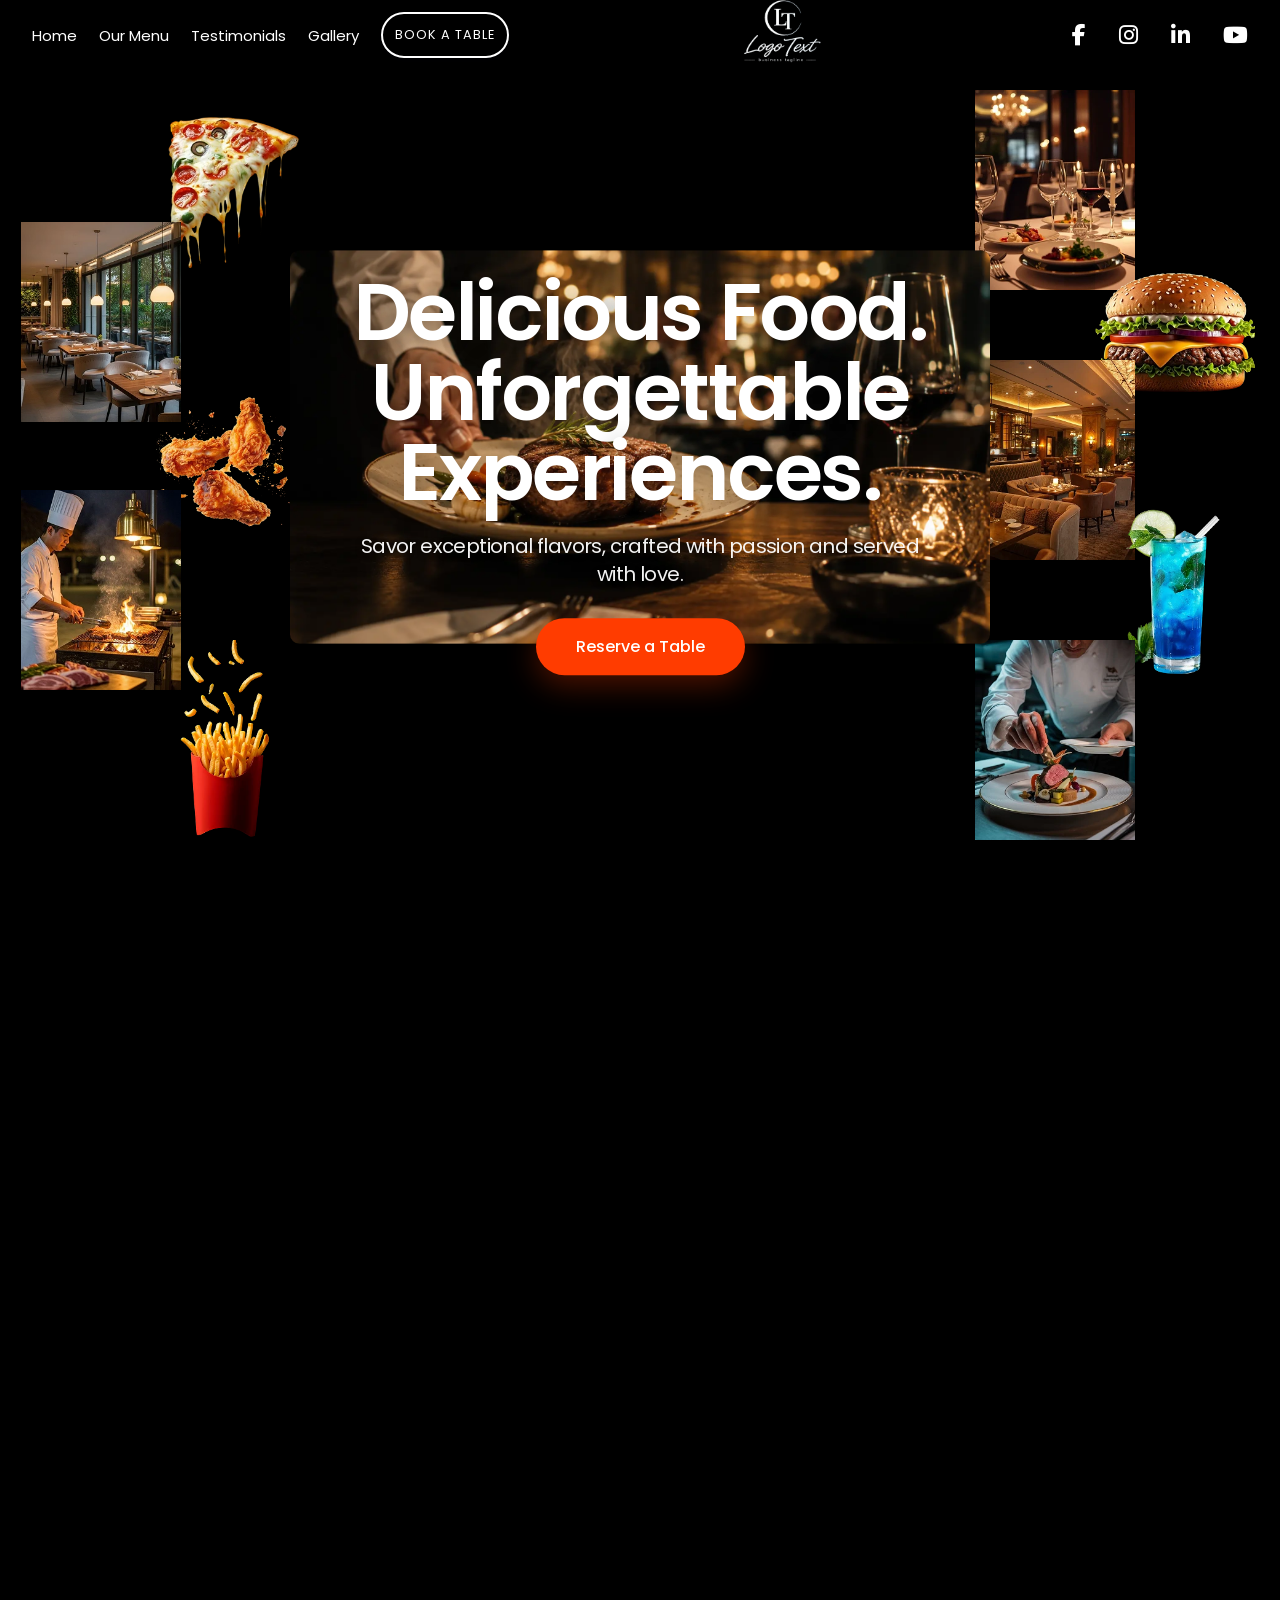
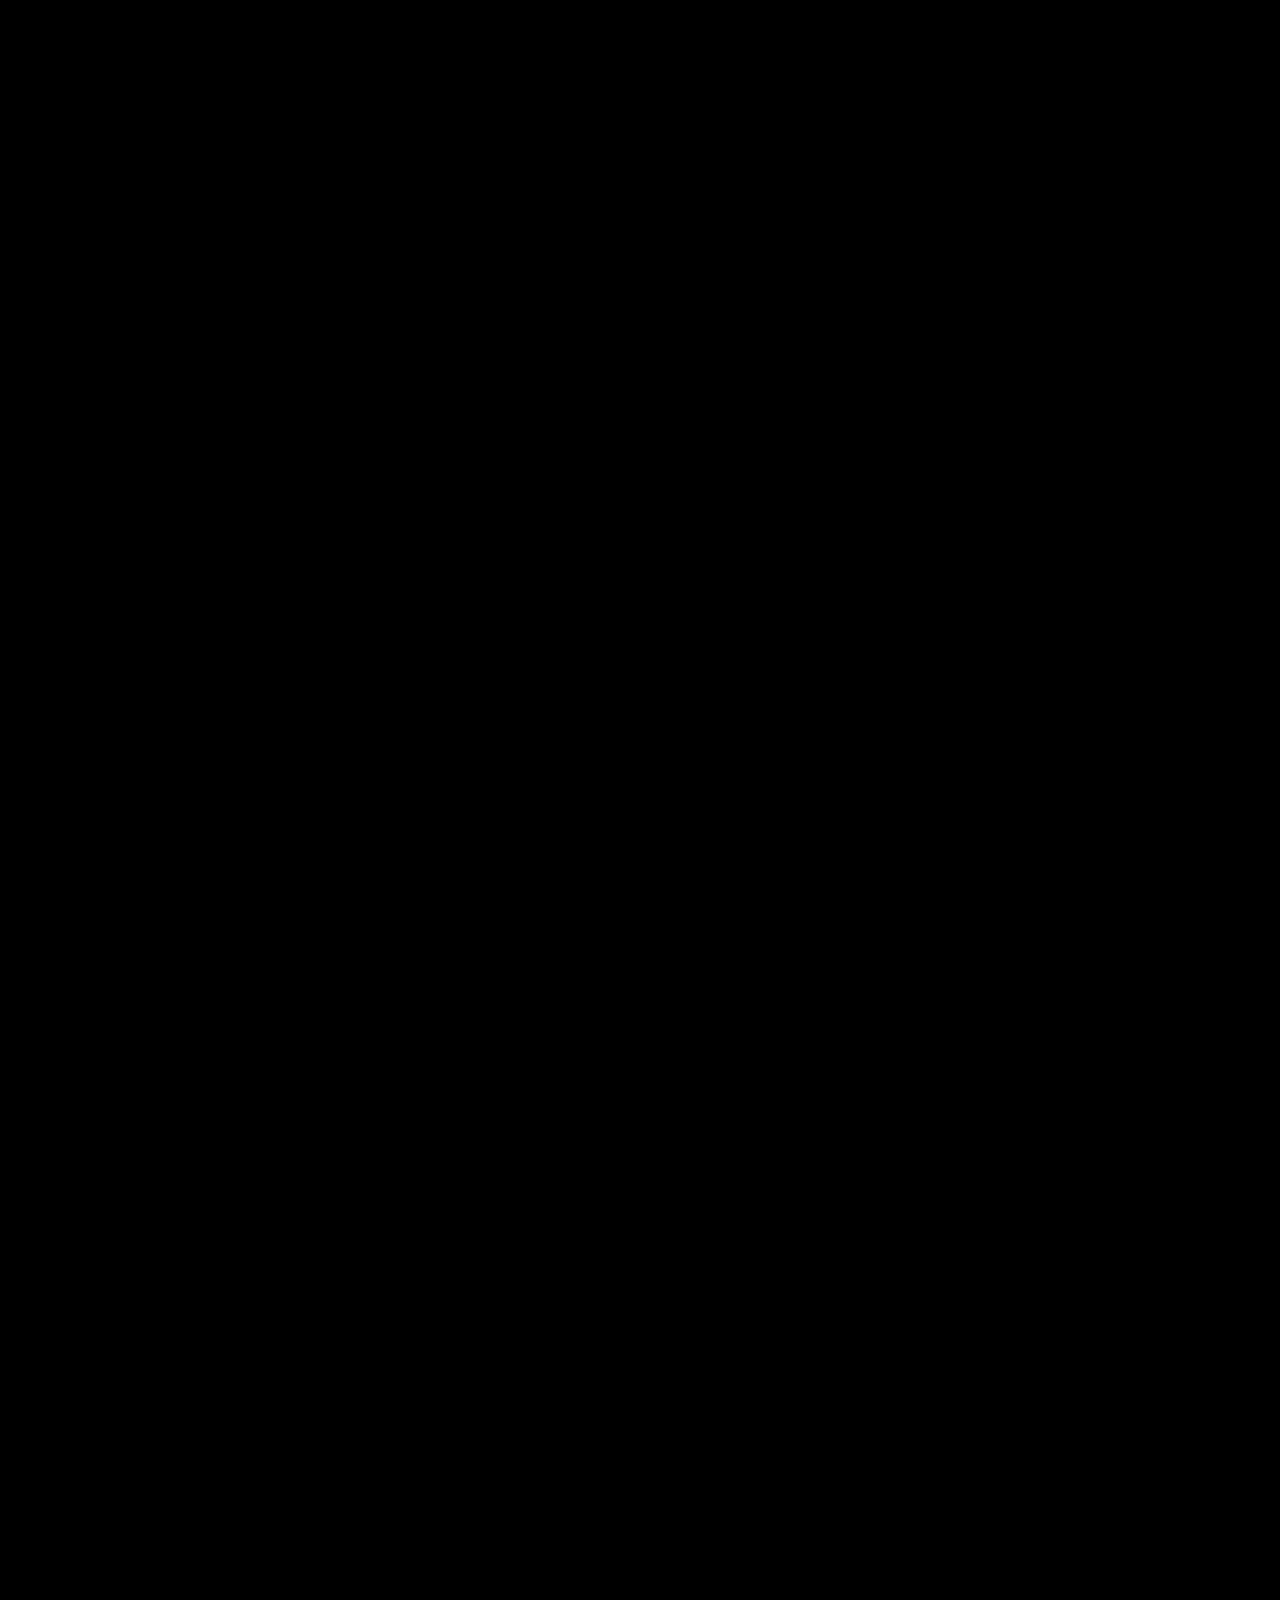
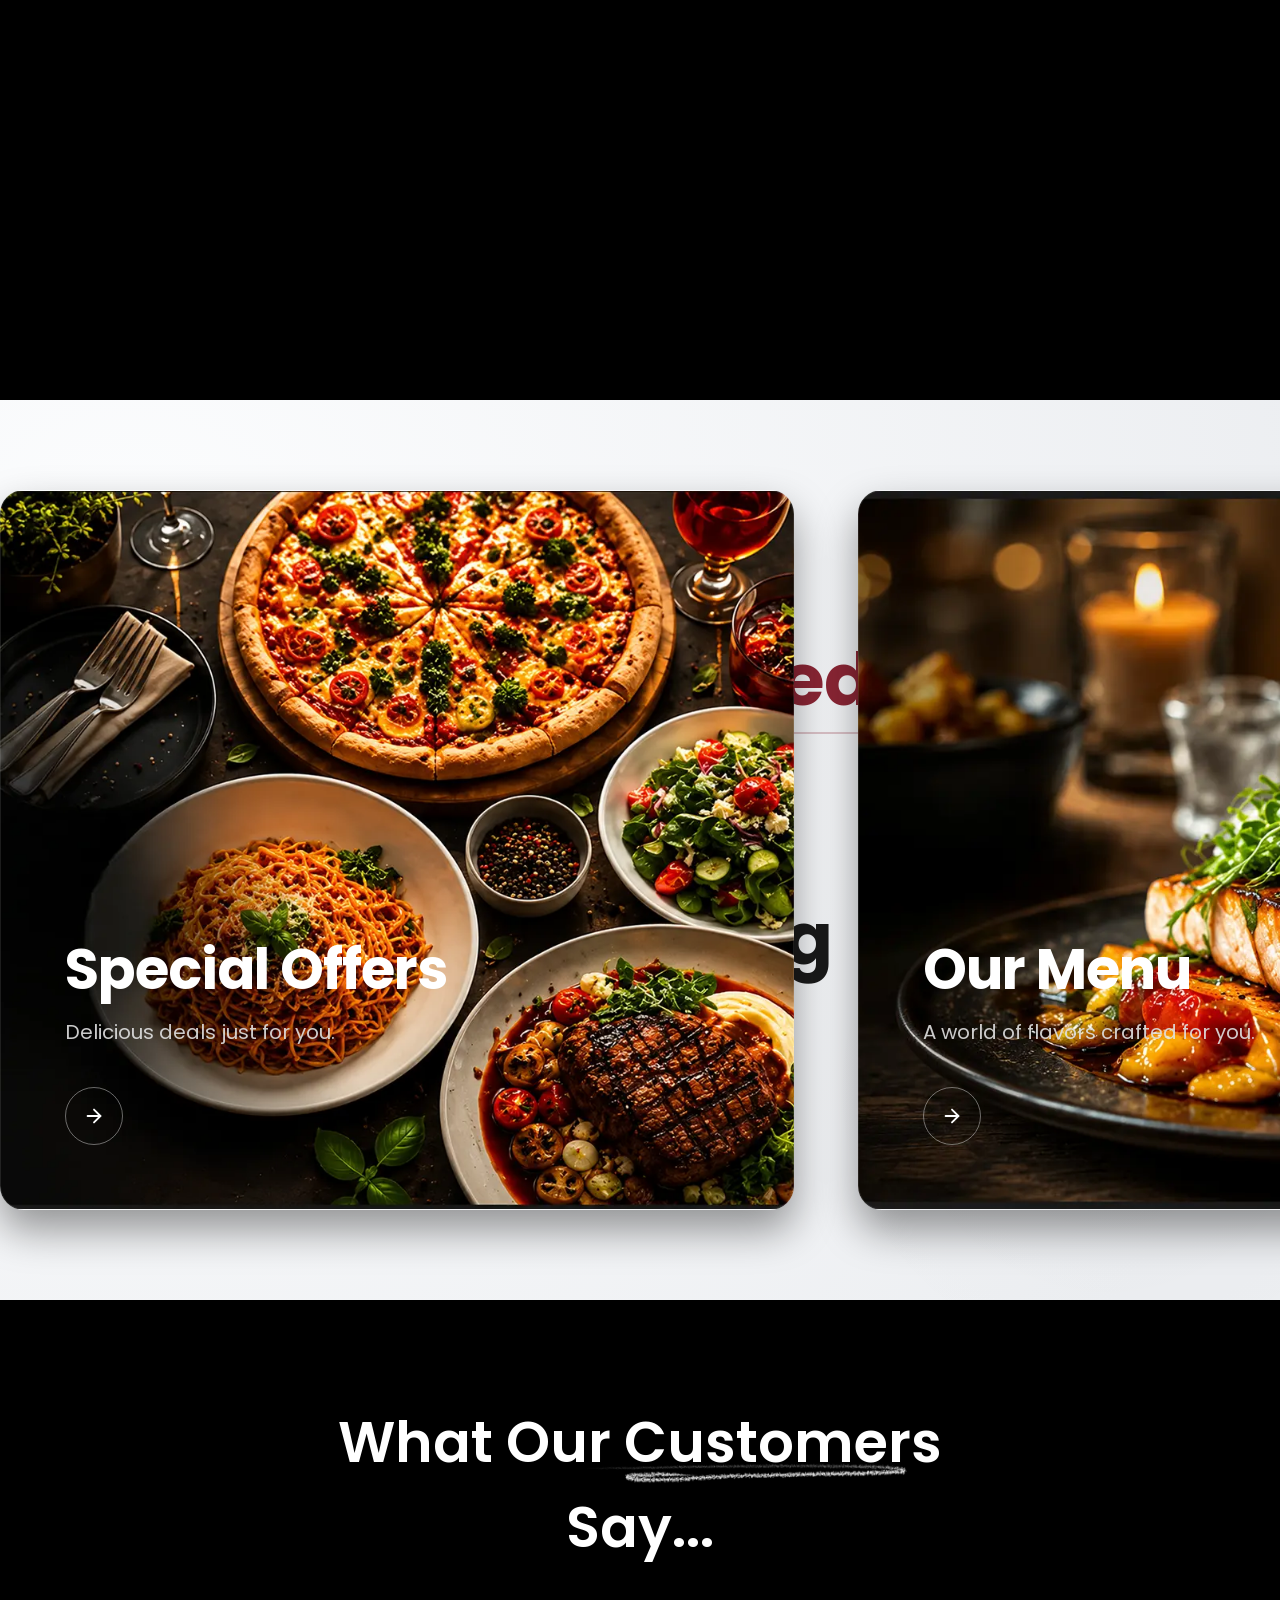
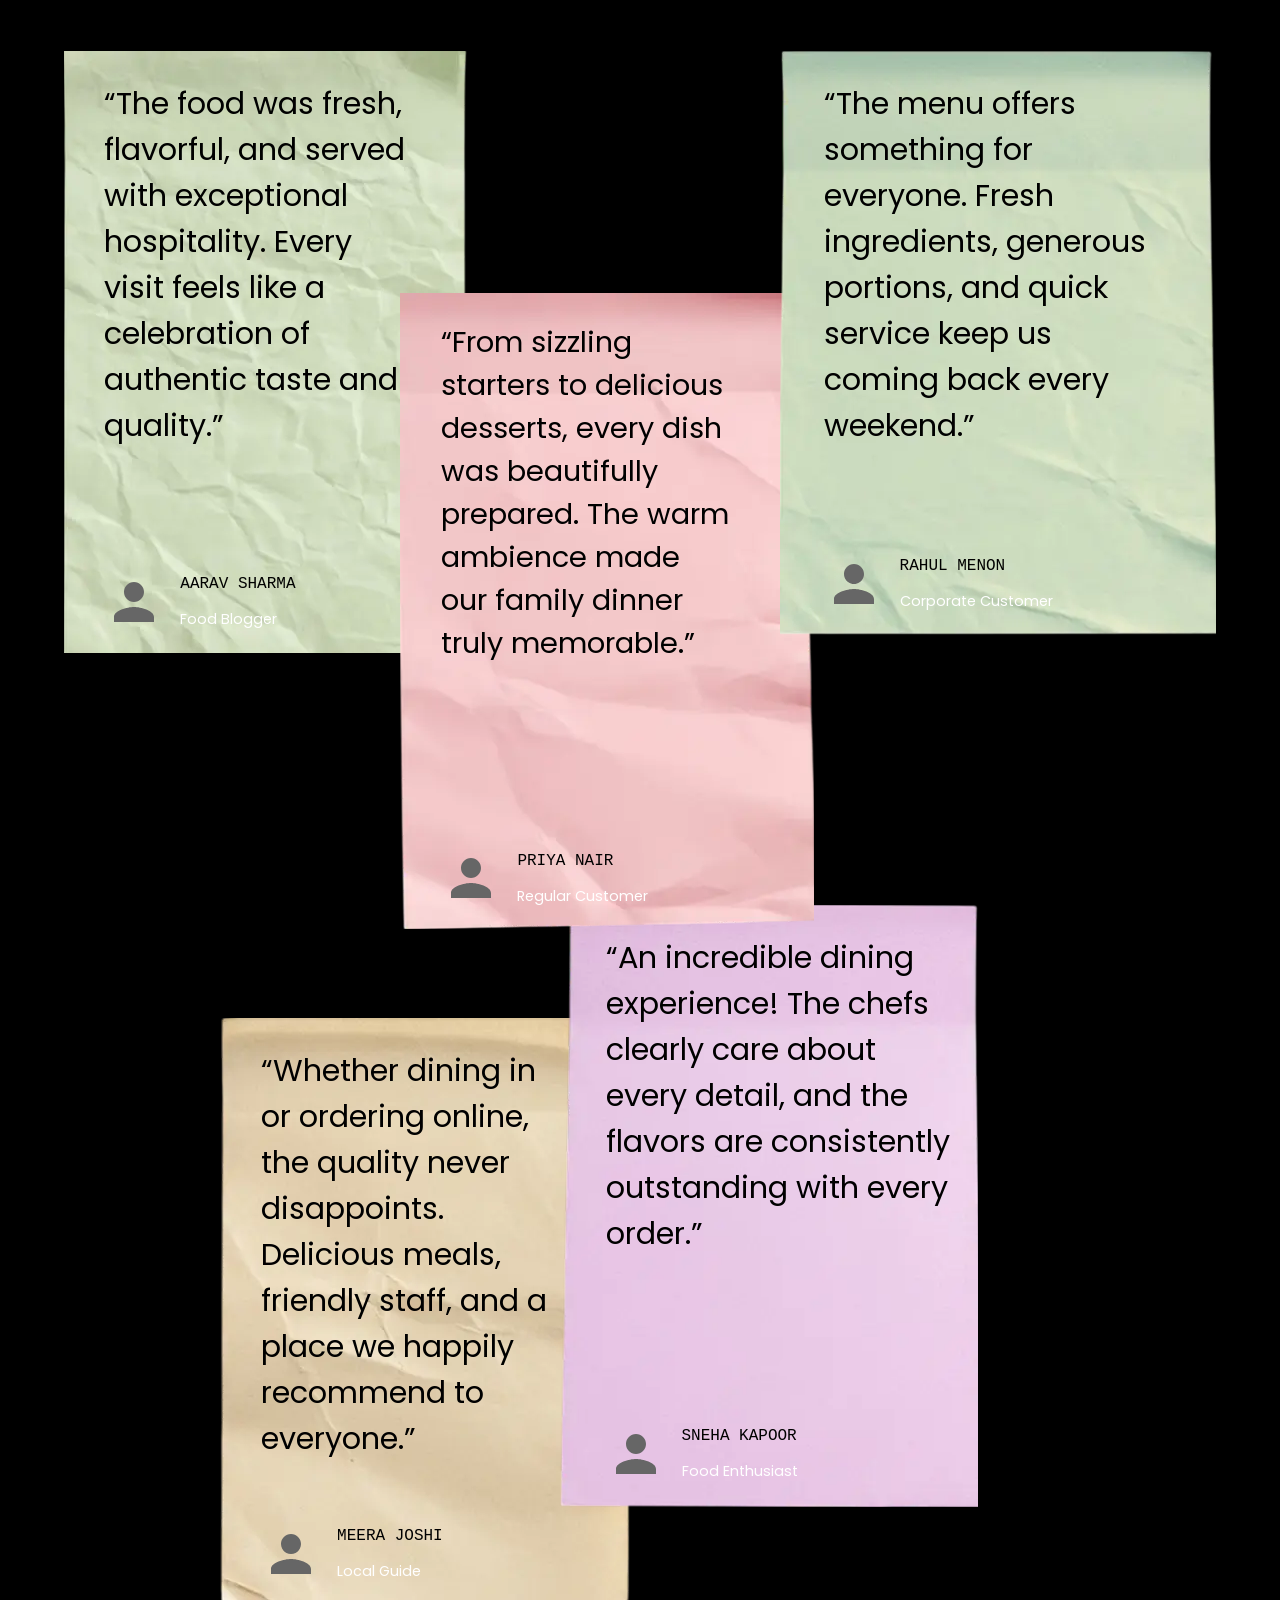
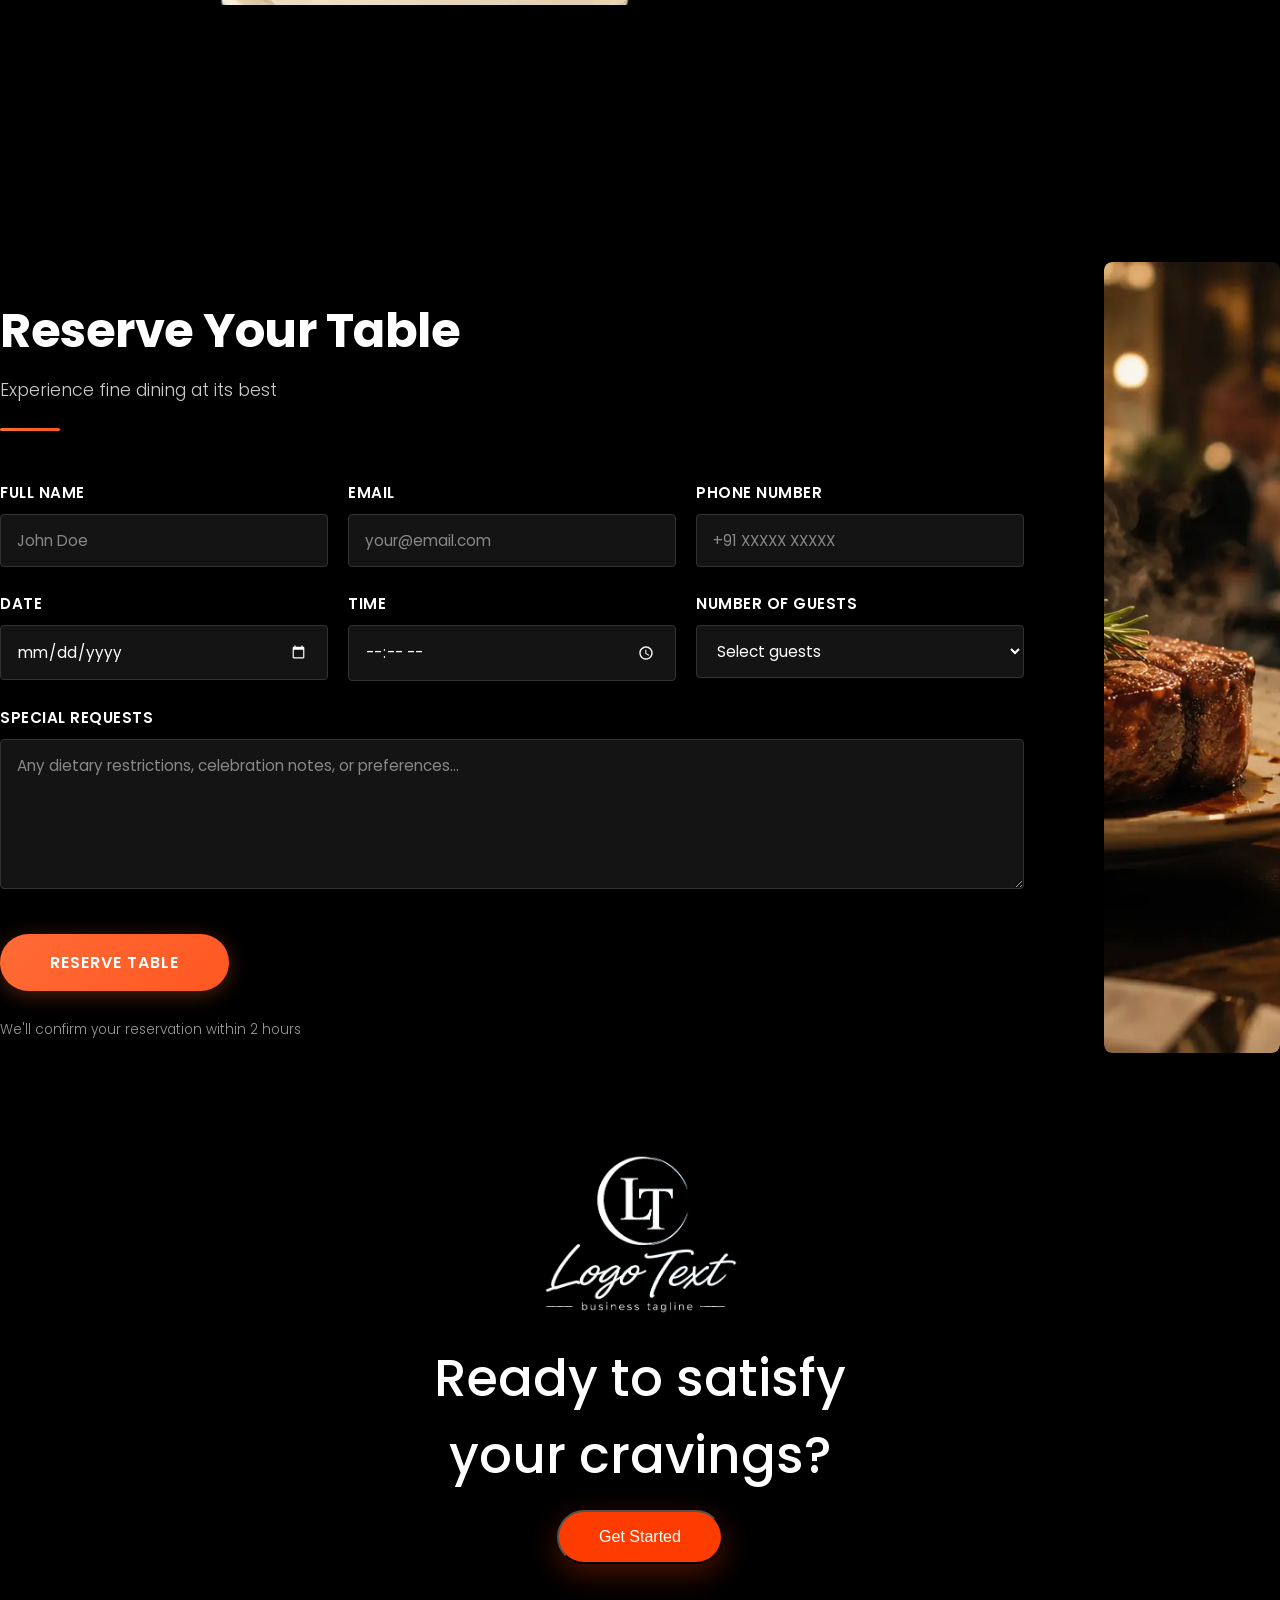
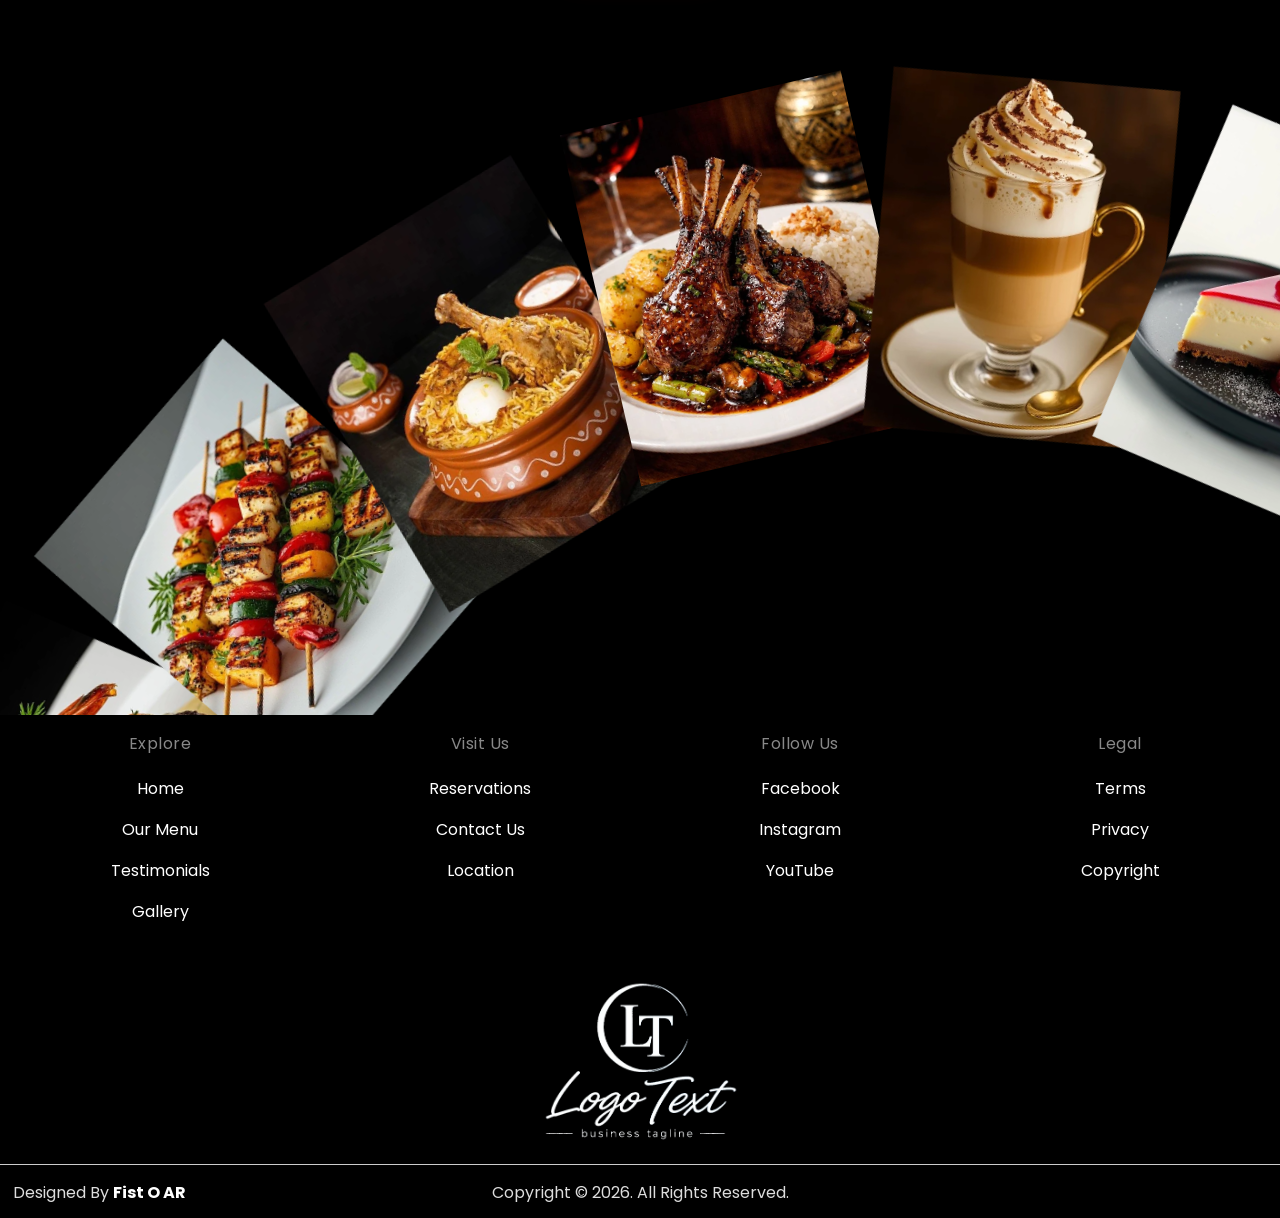
==== commit ca5c4402: "updated content and UI" ====
--- a/index.html
+++ b/index.html
@@ -1,660 +1,493 @@
 <!DOCTYPE html>
 <html lang="en">
-  <head>
-    <meta charset="UTF-8" />
-    <meta name="viewport" content="width=device-width, initial-scale=1.0" />
-    <title>Our Restaurant</title>
-    <link rel="icon" type="image/png" href="./assets/images/logo.webp" />
-
-    <link
-      rel="stylesheet"
-      href="https://cdnjs.cloudflare.com/ajax/libs/font-awesome/6.4.0/css/all.min.css"
-    />
-    <link
-      href="https://fonts.googleapis.com/css2?family=Poppins:wght@300;400;500;600;700&display=swap"
-      rel="stylesheet"
-    />
-
-    <link rel="stylesheet" href="style.css" />
-    <link rel="stylesheet" href="./CSS/navbar.css" />
-    <link rel="stylesheet" href="./CSS/creative.css" />
-    <link rel="stylesheet" href="./CSS/productScroll.css" />
-    <link rel="stylesheet" href="./CSS/agency.css" />
-    <link rel="stylesheet" href="./CSS/frame.css" />
-    <link rel="stylesheet" href="./CSS/videoGrid.css" />
-    <link rel="stylesheet" href="./CSS/pappers.css" />
-    <link rel="stylesheet" href="./CSS/rotating.css" />
-    <link rel="stylesheet" href="./CSS/footer.css" />
-    <link rel="stylesheet" href="https://cdnjs.cloudflare.com/ajax/libs/intl-tel-input/17.0.8/css/intlTelInput.css" />
-
-    <link
-      rel="stylesheet"
-      href="https://cdnjs.cloudflare.com/ajax/libs/font-awesome/6.4.0/css/all.min.css"
-    />
-
-    <script src="https://cdnjs.cloudflare.com/ajax/libs/gsap/3.12.5/gsap.min.js"></script>
-    <script src="https://cdnjs.cloudflare.com/ajax/libs/gsap/3.12.5/ScrollTrigger.min.js"></script>
-  </head>
-
-  <body>
-    <!-- Preloader -->
-    <div class="preloader" id="preloader">
-      <img src="./assets/images/logo-white.webp" alt="Logo" class="preloader-logo" />
-    </div>
-
-    <!-- ****************************************** NAVBAR START *********************************************** -->
-    <nav class="navbar" loading="eager">
-      <div class="navbar-left">
-        <a href="./index.html" class="nav-link">Home</a>
-        <a href="#our-work" class="nav-link">Our Works</a>
-        <a href="https://fistoar.github.io/Profilenew/Homepage/index.html" target="_blank" class="nav-link">Portfolio</a>
-        <a href="javascript:void(0)" class="button-float"
-          >Book a Demo</a
-        >
-      </div>
-      <div class="navbar-center">
-        <a href="./index.html" class="logo">
-          <img src="./assets/images/logo-white.webp" alt="" class="logo" />
-        </a>
-      </div>
-      <div class="navbar-right">
-        <a
-          href="https://www.facebook.com/profile.php?id=100084631685222"
-          target="_blank"
-          class="social"
-          ><i class="fab fa-facebook-f"></i
-        ></a>
-        <a
-          href="https://www.instagram.com/fisto_ar?igsh=OWlzNm4ydGV6b2di"
-          target="_blank"
-          class="social"
-          ><i class="fab fa-instagram"></i
-        ></a>
-        <a
-          href="https://www.linkedin.com/company/82545817"
-          target="_blank"
-          class="social"
-          ><i class="fab fa-linkedin-in"></i
-        ></a>
-        <a
-          href="https://www.youtube.com/@fist-oar7424"
-          target="_blank"
-          class="social"
-          ><i class="fab fa-youtube"></i
-        ></a>
-      </div>
-      <button class="menu-toggle" aria-label="Open menu">
-        <i class="fas fa-bars"></i>
-      </button>
-    </nav>
-
-    <div class="mobile-menu" id="mobileMenu">
-      <div class="mobile-menu-content">
-        <a href="./index.html" class="mobile-nav-link">Home</a>
-        <a href="#our-work" class="mobile-nav-link">Our Works</a>
-        <a href="https://fistoar.github.io/Profilenew/Homepage/index.html" target="_blank" class="mobile-nav-link">Portfolio</a>
-        <a href="javascript:void(0)" class="button-float"
-          >Book a Demo</a
-        >
-        <div class="mobile-social-icons">
-          <a
-            href="https://www.facebook.com/profile.php?id=100084631685222"
-            target="_blank"
-            class="mobile-social"
-            ><i class="fab fa-facebook-f"></i
-          ></a>
-          <a
-            href="https://www.instagram.com/fisto_ar?igsh=OWlzNm4ydGV6b2di"
-            target="_blank"
-            class="mobile-social"
-            ><i class="fab fa-instagram"></i
-          ></a>
-          <a
-            href="https://www.linkedin.com/company/82545817"
-            target="_blank"
-            class="mobile-social"
-            ><i class="fab fa-linkedin-in"></i
-          ></a>
-          <a
-            href="https://www.youtube.com/@fist-oar7424"
-            target="_blank"
-            class="mobile-social"
-            ><i class="fab fa-youtube"></i
-          ></a>
-        </div>
-      </div>
-    </div>
-
-    <!-- ************************************************** NAVBAR END ************************************************* -->
-
-    <!-- ************************************************** CREATIVE START ************************************************* -->
-    <div class="vertical-scroll-wrapper" loading="eager">
-      <div class="sticky-hero-section">
-        <div class="main-content-area">
-          <!-- Canvas Background -->
-          <div class="dark-canvas-backdrop" id="canvasBackdrop"></div>
-
-          <!-- Hero Text -->
-          <div class="primary-hero-heading" id="heroHeadingText">
-            <h1>Delicious Food. <br /> Unforgettable <br /> Experiences.</h1>
-            <p>
-              Savor exceptional flavors, crafted with passion and served with love.
-            </p>
-            <a class="action-button-primary"
-              >Reserve a Table</a>
-          </div>
-
-          <!-- Center Video -->
-          <div class="featured-video-wrapper" id="mainVideoPlayer">
-            <video
-              autoplay
-              loop
-              muted
-              playsinline
-              preload="metadata"
-              poster="./assets/images/hero-image.webp"
-            >
-              <source src="./assets/videos/final-hero-video.mp4" type="video/mp4" />
-            </video>
-          </div>
-
-          <!-- Left Image Elements -->
-          <div class="left-side-gallery" id="leftGalleryImages">
-            <div class="gallery-image-card left-img-one">
-              <img src="./assets/images/hero-left-side/pizza.webp" alt="Pizza" />
-            </div>
-            <div class="gallery-image-card left-img-two">
-              <img src="./assets/images/hero-left-side/hotel-interior.webp" alt="Hotel" />
-            </div>
-            <div class="gallery-image-card left-img-three">
-              <img src="./assets/images/hero-left-side/fried-chicked.webp" alt="Chicken" />
-            </div>
-            <div class="gallery-image-card left-img-four">
-              <img src="./assets/images/hero-left-side/check-cooking.webp" alt="Chef Cooking" />
-            </div>
-            <div class="gallery-image-card left-img-five">
-              <img src="./assets/images/hero-left-side/kfc-image.webp" alt="KFC" />
-            </div>
-          </div>
-
-          <!-- Right Image Elements -->
-          <div class="right-side-gallery" id="rightGalleryImages">
-            <div class="gallery-image-card right-img-one">
-              <img src="./assets/images/hero-right-side/hotel-dining.webp" alt="Hotel dining" />
-            </div>
-            <div class="gallery-image-card right-img-two">
-              <img src="./assets/images/hero-right-side/burger.webp" alt="Burger" />
-            </div>
-            <div class="gallery-image-card right-img-three">
-              <img src="./assets/images/hero-right-side/hotel-dining-2.webp" alt="Hotel Dining" />
-            </div>
-            <div class="gallery-image-card right-img-four">
-              <img src="./assets/images/hero-right-side/mint-mojito.webp" alt="Mint Mojito" />
-            </div>
-            <div class="gallery-image-card right-img-five">
-              <img src="./assets/images/hero-right-side/chef-decorating.webp" alt="Chef Decorating" />
-            </div>
-          </div>
-
-          <!-- Brand Marquee -->
-          <div class="brand-slider-section" id="brandMarqueeSlider" style="display: none;">
-            <div class="slider-content-track">
-              <img
-                class="brand-logo-image"
-                src="./assets/images/logo-white.webp"
-                alt="Brand"
-              />
-              <img
-                class="brand-logo-image"
-                src="./assets/Akira_logo.png"
-                alt="Brand"
-              />
-              <img
-                class="brand-logo-image"
-                src="./assets/Niagara_logo.png"
-                alt="Brand"
-              />
-              <img
-                class="brand-logo-image"
-                src="./assets/Conway_logo-white.webp"
-                alt="Brand"
-              />
-              <img
-                class="brand-logo-image"
-                src="./assets/popular_logo.png"
-                alt="Brand"
-              />
-              <img
-                class="brand-logo-image"
-                src="./assets/Airlock_Logo.gif"
-                alt="Brand"
-              />
-              <img
-                class="brand-logo-image"
-                src="./assets/TTP_Logo.png"
-                alt="Brand"
-              />
-              <img
-                class="brand-logo-image"
-                src="./assets/bestomech_white_logo.png"
-                alt="Brand"
-              />
-              <img
-                class="brand-logo-image"
-                src="./assets/images/logo-white.webp"
-                alt="Brand"
-              />
-              <img
-                class="brand-logo-image"
-                src="./assets/Akira_logo.png"
-                alt="Brand"
-              />
-              <img
-                class="brand-logo-image"
-                src="./assets/Niagara_logo.png"
-                alt="Brand"
-              />
-              <img
-                class="brand-logo-image"
-                src="./assets/Conway_logo-white.webp"
-                alt="Brand"
-              />
-            </div>
-          </div>
-        </div>
-      </div>
-    </div>
-    <!-- ************************************************** CREATIVE END ************************************************* -->
-
-    <!-- ************************************************** GSAP HORIZONTAL SLIDER START************************************************* -->
-    <div class="scroll-container" id="scrollContainer" loading="lazy">
-      <div class="horizontal-wrapper">
-        <section class="panel black" id="stay">
-          <div class="intro-content">
-            <span class="intro-tag">Culinary Artistry</span>
-            <h1 class="intro-heading">Discover <span class="highlight-text">handcrafted dishes</span>, <br>bold flavors, and <br>unforgettable dining experiences.</h1>
-            <div class="intro-decorative-line"></div>
+
+<head>
+  <meta charset="UTF-8" />
+  <meta name="viewport" content="width=device-width, initial-scale=1.0" />
+  <title>Our Restaurant</title>
+  <link rel="icon" type="image/png" href="./assets/images/logo.webp" />
+
+  <link rel="stylesheet" href="https://cdnjs.cloudflare.com/ajax/libs/font-awesome/6.4.0/css/all.min.css" />
+  <link href="https://fonts.googleapis.com/css2?family=Poppins:wght@300;400;500;600;700&display=swap"
+    rel="stylesheet" />
+
+  <link rel="stylesheet" href="style.css" />
+  <link rel="stylesheet" href="./CSS/navbar.css" />
+  <link rel="stylesheet" href="./CSS/creative.css" />
+  <link rel="stylesheet" href="./CSS/productScroll.css" />
+  <link rel="stylesheet" href="./CSS/agency.css" />
+  <link rel="stylesheet" href="./CSS/frame.css" />
+  <link rel="stylesheet" href="./CSS/videoGrid.css" />
+  <link rel="stylesheet" href="./CSS/pappers.css" />
+  <link rel="stylesheet" href="./CSS/rotating.css?v=2" />
+  <link rel="stylesheet" href="./CSS/footer.css" />
+
+  <link rel="stylesheet" href="https://cdnjs.cloudflare.com/ajax/libs/font-awesome/6.4.0/css/all.min.css" />
+
+  <script src="https://cdnjs.cloudflare.com/ajax/libs/gsap/3.12.5/gsap.min.js"></script>
+  <script src="https://cdnjs.cloudflare.com/ajax/libs/gsap/3.12.5/ScrollTrigger.min.js"></script>
+</head>
+
+<body>
+  <!-- Preloader -->
+  <div class="preloader" id="preloader">
+    <img src="./assets/images/logo-white.webp" alt="Logo" class="preloader-logo" />
+  </div>
+
+  <!-- ****************************************** NAVBAR START *********************************************** -->
+  <nav class="navbar" loading="eager">
+    <div class="navbar-left">
+      <a href="./index.html" class="nav-link">Home</a>
+      <a href="#stay" class="nav-link">Our Menu</a>
+      <a href="#testimonials" class="nav-link">Testimonials</a>
+      <a href="#new-gallery" class="nav-link">Gallery</a>
+      <a href="#reservations" class="button-float">Book a Table</a>
+    </div>
+    <div class="navbar-center">
+      <a href="./index.html" class="logo">
+        <img src="./assets/images/logo-white.webp" alt="" class="logo" />
+      </a>
+    </div>
+    <div class="navbar-right">
+      <a href="#" target="_blank" class="social"><i
+          class="fab fa-facebook-f"></i></a>
+      <a href="#" target="_blank" class="social"><i
+          class="fab fa-instagram"></i></a>
+      <a href="#" target="_blank" class="social"><i
+          class="fab fa-linkedin-in"></i></a>
+      <a href="#" target="_blank" class="social"><i class="fab fa-youtube"></i></a>
+    </div>
+    <button class="menu-toggle" aria-label="Open menu">
+      <i class="fas fa-bars"></i>
+    </button>
+  </nav>
+
+  <div class="mobile-menu" id="mobileMenu">
+    <div class="mobile-menu-content">
+      <a href="./index.html" class="mobile-nav-link">Home</a>
+      <a href="#stay" class="mobile-nav-link">Our Menu</a>
+      <a href="#testimonials" class="mobile-nav-link">Testimonials</a>
+      <a href="#new-gallery" class="mobile-nav-link">Gallery</a>
+      <a href="#reservations" class="button-float">Book a Table</a>
+      <div class="mobile-social-icons">
+        <a href="#" target="_blank" class="mobile-social"><i
+            class="fab fa-facebook-f"></i></a>
+        <a href="#" target="_blank" class="mobile-social"><i
+            class="fab fa-instagram"></i></a>
+        <a href="#" target="_blank" class="mobile-social"><i
+            class="fab fa-linkedin-in"></i></a>
+        <a href="#" target="_blank" class="mobile-social"><i
+            class="fab fa-youtube"></i></a>
+      </div>
+    </div>
+  </div>
+
+  <!-- ************************************************** NAVBAR END ************************************************* -->
+
+  <!-- ************************************************** CREATIVE START ************************************************* -->
+  <div class="vertical-scroll-wrapper" loading="eager">
+    <div class="sticky-hero-section">
+      <div class="main-content-area">
+        <!-- Canvas Background -->
+        <div class="dark-canvas-backdrop" id="canvasBackdrop"></div>
+
+        <!-- Hero Text -->
+        <div class="primary-hero-heading" id="heroHeadingText">
+          <h1>Delicious Food. <br /> Unforgettable <br /> Experiences.</h1>
+          <p>
+            Savor exceptional flavors, crafted with passion and served with love.
+          </p>
+          <a href="#reservations" class="action-button-primary">Reserve a Table</a>
+        </div>
+
+        <!-- Center Video -->
+        <div class="featured-video-wrapper" id="mainVideoPlayer">
+          <video autoplay loop muted playsinline preload="metadata" poster="./assets/images/hero-image.webp">
+            <source src="./assets/videos/final-hero-video.mp4" type="video/mp4" />
+          </video>
+        </div>
+
+        <!-- Left Image Elements -->
+        <div class="left-side-gallery" id="leftGalleryImages">
+          <div class="gallery-image-card left-img-one">
+            <img src="./assets/images/hero-left-side/pizza.webp" alt="Pizza" />
+          </div>
+          <div class="gallery-image-card left-img-two">
+            <img src="./assets/images/hero-left-side/hotel-interior.webp" alt="Hotel" />
+          </div>
+          <div class="gallery-image-card left-img-three">
+            <img src="./assets/images/hero-left-side/fried-chicked.webp" alt="Chicken" />
+          </div>
+          <div class="gallery-image-card left-img-four">
+            <img src="./assets/images/hero-left-side/check-cooking.webp" alt="Chef Cooking" />
+          </div>
+          <div class="gallery-image-card left-img-five">
+            <img src="./assets/images/hero-left-side/kfc-image.webp" alt="KFC" />
+          </div>
+        </div>
+
+        <!-- Right Image Elements -->
+        <div class="right-side-gallery" id="rightGalleryImages">
+          <div class="gallery-image-card right-img-one">
+            <img src="./assets/images/hero-right-side/hotel-dining.webp" alt="Hotel dining" />
+          </div>
+          <div class="gallery-image-card right-img-two">
+            <img src="./assets/images/hero-right-side/burger.webp" alt="Burger" />
+          </div>
+          <div class="gallery-image-card right-img-three">
+            <img src="./assets/images/hero-right-side/hotel-dining-2.webp" alt="Hotel Dining" />
+          </div>
+          <div class="gallery-image-card right-img-four">
+            <img src="./assets/images/hero-right-side/mint-mojito.webp" alt="Mint Mojito" />
+          </div>
+          <div class="gallery-image-card right-img-five">
+            <img src="./assets/images/hero-right-side/chef-decorating.webp" alt="Chef Decorating" />
+          </div>
+        </div>
+
+        <!-- Brand Marquee -->
+        <div class="brand-slider-section" id="brandMarqueeSlider" style="display: none;">
+          <div class="slider-content-track">
+            <img class="brand-logo-image" src="./assets/images/logo-white.webp" alt="Brand" />
+            <img class="brand-logo-image" src="./assets/Akira_logo.png" alt="Brand" />
+            <img class="brand-logo-image" src="./assets/Niagara_logo.png" alt="Brand" />
+            <img class="brand-logo-image" src="./assets/Conway_logo-white.webp" alt="Brand" />
+            <img class="brand-logo-image" src="./assets/popular_logo.png" alt="Brand" />
+            <img class="brand-logo-image" src="./assets/Airlock_Logo.gif" alt="Brand" />
+            <img class="brand-logo-image" src="./assets/TTP_Logo.png" alt="Brand" />
+            <img class="brand-logo-image" src="./assets/bestomech_white_logo.png" alt="Brand" />
+            <img class="brand-logo-image" src="./assets/images/logo-white.webp" alt="Brand" />
+            <img class="brand-logo-image" src="./assets/Akira_logo.png" alt="Brand" />
+            <img class="brand-logo-image" src="./assets/Niagara_logo.png" alt="Brand" />
+            <img class="brand-logo-image" src="./assets/Conway_logo-white.webp" alt="Brand" />
+          </div>
+        </div>
+      </div>
+    </div>
+  </div>
+  <!-- ************************************************** CREATIVE END ************************************************* -->
+
+  <!-- ************************************************** GSAP HORIZONTAL SLIDER START************************************************* -->
+  <div class="scroll-container" id="scrollContainer" loading="lazy">
+    <div class="horizontal-wrapper">
+      <section class="panel black" id="stay">
+        <div class="intro-content">
+          <span class="intro-tag">Culinary Artistry</span>
+          <h1 class="intro-heading">Discover <span class="highlight-text">handcrafted dishes</span>, <br>bold flavors,
+            and <br>unforgettable dining experiences.</h1>
+          <div class="intro-decorative-line"></div>
+        </div>
+      </section>
+      <div class="horizontal-container" id="horizontalContainer">
+        <section class="panel special-offers">
+          <div class="panel-card-content">
+            <h2 class="panel-card-title">Special <span class="highlight">Offers</span></h2>
+            <p class="panel-card-sub">Delicious deals just for you.</p>
+            <a href="#" class="panel-card-link">
+              <div class="arrow-circle">
+                <svg class="arrow-icon" viewBox="0 0 24 24" fill="none" stroke="currentColor" stroke-width="2"
+                  stroke-linecap="round" stroke-linejoin="round">
+                  <line x1="5" y1="12" x2="19" y2="12"></line>
+                  <polyline points="12 5 19 12 12 19"></polyline>
+                </svg>
+              </div>
+            </a>
           </div>
         </section>
-        <div class="horizontal-container" id="horizontalContainer">
-          <section class="panel special-offers">
-            <div class="panel-card-content">
-              <h2 class="panel-card-title">Special <span class="highlight">Offers</span></h2>
-              <p class="panel-card-sub">Delicious deals just for you.</p>
-              <a href="#" class="panel-card-link">
-                <div class="arrow-circle">
-                  <svg class="arrow-icon" viewBox="0 0 24 24" fill="none" stroke="currentColor" stroke-width="2" stroke-linecap="round" stroke-linejoin="round">
-                    <line x1="5" y1="12" x2="19" y2="12"></line>
-                    <polyline points="12 5 19 12 12 19"></polyline>
-                  </svg>
-                </div>
-              </a>
-            </div>
-          </section>
-          <section class="panel our-menu">
-            <div class="panel-card-content">
-              <h2 class="panel-card-title">Our <span class="highlight">Menu</span></h2>
-              <p class="panel-card-sub">A world of flavors crafted for you.</p>
-              <a href="#" class="panel-card-link">
-                <div class="arrow-circle">
-                  <svg class="arrow-icon" viewBox="0 0 24 24" fill="none" stroke="currentColor" stroke-width="2" stroke-linecap="round" stroke-linejoin="round">
-                    <line x1="5" y1="12" x2="19" y2="12"></line>
-                    <polyline points="12 5 19 12 12 19"></polyline>
-                  </svg>
-                </div>
-              </a>
-            </div>
-          </section>
-          <section class="panel reservations">
-            <div class="panel-card-content">
-              <h2 class="panel-card-title">Reservations</h2>
-              <p class="panel-card-sub">Book your table with ease.</p>
-              <a href="#" class="panel-card-link">
-                <div class="arrow-circle">
-                  <svg class="arrow-icon" viewBox="0 0 24 24" fill="none" stroke="currentColor" stroke-width="2" stroke-linecap="round" stroke-linejoin="round">
-                    <line x1="5" y1="12" x2="19" y2="12"></line>
-                    <polyline points="12 5 19 12 12 19"></polyline>
-                  </svg>
-                </div>
-              </a>
-            </div>
-          </section>
-          <section class="panel our-ambience">
-            <div class="panel-card-content">
-              <h2 class="panel-card-title">Our <span class="highlight">Ambiance</span></h2>
-              <p class="panel-card-sub">Where every detail sets the mood.</p>
-              <a href="#" class="panel-card-link">
-                <div class="arrow-circle">
-                  <svg class="arrow-icon" viewBox="0 0 24 24" fill="none" stroke="currentColor" stroke-width="2" stroke-linecap="round" stroke-linejoin="round">
-                    <line x1="5" y1="12" x2="19" y2="12"></line>
-                    <polyline points="12 5 19 12 12 19"></polyline>
-                  </svg>
-                </div>
-              </a>
-            </div>
-          </section>
-        </div>
-      </div>
-    </div>
-
-    <!-- ************************************************** GSAP HORIZONTAL SLIDER END ************************************************* -->
-
-    <!-- ************************************************** AGENCY GRID ************************************************* -->
-
-    <div id="our-work" class="acency-content" loading="lazy" style="display: none;">
-      <!-- <div class="agency-title">
+        <section class="panel our-menu">
+          <div class="panel-card-content">
+            <h2 class="panel-card-title">Our <span class="highlight">Menu</span></h2>
+            <p class="panel-card-sub">A world of flavors crafted for you.</p>
+            <a href="#" class="panel-card-link">
+              <div class="arrow-circle">
+                <svg class="arrow-icon" viewBox="0 0 24 24" fill="none" stroke="currentColor" stroke-width="2"
+                  stroke-linecap="round" stroke-linejoin="round">
+                  <line x1="5" y1="12" x2="19" y2="12"></line>
+                  <polyline points="12 5 19 12 12 19"></polyline>
+                </svg>
+              </div>
+            </a>
+          </div>
+        </section>
+        <section class="panel reservations">
+          <div class="panel-card-content">
+            <h2 class="panel-card-title">Reservations</h2>
+            <p class="panel-card-sub">Book your table with ease.</p>
+            <a href="#" class="panel-card-link">
+              <div class="arrow-circle">
+                <svg class="arrow-icon" viewBox="0 0 24 24" fill="none" stroke="currentColor" stroke-width="2"
+                  stroke-linecap="round" stroke-linejoin="round">
+                  <line x1="5" y1="12" x2="19" y2="12"></line>
+                  <polyline points="12 5 19 12 12 19"></polyline>
+                </svg>
+              </div>
+            </a>
+          </div>
+        </section>
+        <section class="panel our-ambience">
+          <div class="panel-card-content">
+            <h2 class="panel-card-title">Our <span class="highlight">Ambiance</span></h2>
+            <p class="panel-card-sub">Where every detail sets the mood.</p>
+            <a href="#" class="panel-card-link">
+              <div class="arrow-circle">
+                <svg class="arrow-icon" viewBox="0 0 24 24" fill="none" stroke="currentColor" stroke-width="2"
+                  stroke-linecap="round" stroke-linejoin="round">
+                  <line x1="5" y1="12" x2="19" y2="12"></line>
+                  <polyline points="12 5 19 12 12 19"></polyline>
+                </svg>
+              </div>
+            </a>
+          </div>
+        </section>
+      </div>
+    </div>
+  </div>
+
+  <!-- ************************************************** GSAP HORIZONTAL SLIDER END ************************************************* -->
+
+  <!-- ************************************************** AGENCY GRID ************************************************* -->
+
+  <div id="our-work" class="acency-content" loading="lazy" style="display: none;">
+    <!-- <div class="agency-title">
       <h2>Our Work</h2>
     </div> -->
-      <div class="agency-heading">
-        <p class="agency-main-text" style="color: black">Our Works</p>
-        <div class="agency-scrabble">
-          <img src="./assets/text_line_black.png" alt="Scrabble" />
-        </div>
-      </div>
-      <div class="agency-grid">
-        <div class="agency-bg">
-          <div class="agency-card">
-            <div class="agency-banner">
-              <img src="./assets/Fist_O_IDC.webp" alt="Locomotive Banner" />
-            </div>
-            <div class="agency-header">
-              <div class="agency-logo">
-                <img src="./assets/restaurant-logo.png" alt="Locomotive" />
-              </div>
-              <div class="agency-title">Our Restaurant</div>
-            </div>
-            <div class="agency-info">
-              <div class="agency-span">Location</div>
-              <div>Ramanathapuram , Coimbatore</div>
-            </div>
-            <a
-              href="https://www.fist-o.com/Fistotech_IDC/index.html"
-              target="_blank"
-              class="view-a"
-            >
-              <button class="slide-glow">view</button>
-            </a>
-          </div>
-
-          <div class="agency-card">
-            <div class="agency-banner">
-              <img
-                src="./assets/Akira_IDC.webp"
-                alt="Immersive Garden Banner"
-              />
-            </div>
-            <div class="agency-header">
-              <div class="agency-logo">
-                <img src="./assets/Akira_logo.png" alt="Immersive Garden" />
-              </div>
-              <div class="agency-title">Akira controls</div>
-            </div>
-            <div class="agency-info">
-              <div class="agency-span">Location</div>
-              <div>Narasimhanaicken palayam,Coimabtore</div>
-            </div>
-            <a
-              href="https://www.akiracontrols.in/DigitalCatalogue/index.html"
-              target="_blank"
-              class="view-a"
-            >
-              <button class="slide-glow">view</button>
-            </a>
-          </div>
-
-          <div class="agency-card">
-            <div class="agency-banner">
-              <img src="./assets/Niagara_IDC.webp" alt="Resn Banner" />
-            </div>
-            <div class="agency-header">
-              <div class="agency-logo">
-                <img src="./assets/Niagara_logo.png" alt="Resn" />
-              </div>
-              <div class="agency-title">Niagara</div>
-            </div>
-            <div class="agency-info">
-              <div class="agency-span">Location</div>
-              <div>Cheran ma Nagar , Coimbatore</div>
-            </div>
-            <a
-              href="https://niagaradigitalcatalogue.s3.ap-south-1.amazonaws.com/index.html"
-              target="_blank"
-              class="view-a"
-            >
-              <button class="slide-glow">view</button>
-            </a>
-          </div>
-
-          <div class="agency-card">
-            <div class="agency-banner">
-              <img src="./assets/Conway_IDC.webp" alt="Monks Banner" />
-            </div>
-            <div class="agency-header">
-              <div class="agency-logo">
-                <img src="./assets/Conway_logo-white.webp" alt="Monks" />
-              </div>
-              <div class="agency-title">Conway</div>
-            </div>
-            <div class="agency-info">
-              <div class="agency-span">Location</div>
-              <div>KNG Pudur Pirivu , Coimbatore</div>
-            </div>
-            <a
-              href="https://www.conwaywater.com/Bottle_Water_Dispensers_With_UV_Purifier/index.html"
-              target="_blank"
-              class="view-a"
-            >
-              <button class="slide-glow">view</button>
-            </a>
-          </div>
-
-          <div class="agency-card">
-            <div class="agency-banner">
-              <img src="./assets/PopularWater_IDC.webp" alt="Resn Banner" />
-            </div>
-            <div class="agency-header">
-              <div class="agency-logo">
-                <img src="./assets/popular_logo.png" alt="Resn" />
-              </div>
-              <div class="agency-title">Popular water</div>
-            </div>
-            <div class="agency-info">
-              <div class="agency-span">Location</div>
-              <div>Nugambakkam , Chennai</div>
-            </div>
-            <a
-              href="https://www.popularwater.in/DigitalCatalogue/index.html"
-              target="_blank"
-              class="view-a"
-            >
-              <button class="slide-glow">view</button>
-            </a>
-          </div>
-
-          <div class="agency-card">
-            <div class="agency-banner">
-              <img src="./assets/AirLock_IDC.webp" alt="Resn Banner" />
-            </div>
-            <div class="agency-header">
-              <div class="agency-logo">
-                <img src="./assets/Airlock_Logo.gif" alt="Resn" />
-              </div>
-              <div class="agency-title">Airlock</div>
-            </div>
-            <div class="agency-info">
-              <div class="agency-span">Location</div>
-              <div>Ponnandhampalayam , Thennampalayam</div>
-            </div>
-            <a
-              href="https://fistoar.github.io/AirlockDCSRvalve/"
-              target="_blank"
-              class="view-a"
-            >
-              <button class="slide-glow">view</button>
-            </a>
-          </div>
-
-          <div class="agency-card">
-            <div class="agency-banner">
-              <img src="./assets/TTP_IDC.webp" alt="Resn Banner" />
-            </div>
-            <div class="agency-header">
-              <div class="agency-logo">
-                <img src="./assets/TTP_Logo.png" alt="Resn" />
-              </div>
-              <div class="agency-title">TTP</div>
-            </div>
-            <div class="agency-info">
-              <div class="agency-span">Location</div>
-              <div>Kuniyamuthur, Coimbatore</div>
-            </div>
-            <a
-              href="https://fistoar.github.io/Terratechpacks_IDC/"
-              target="_blank"
-              class="view-a"
-            >
-              <button class="slide-glow">view</button>
-            </a>
-          </div>
-
-          <div class="agency-card">
-            <div class="agency-banner">
-              <img src="./assets/bestomech_IDC.webp" alt="Resn Banner" />
-            </div>
-            <div class="agency-header">
-              <div class="agency-logo">
-                <img src="./assets/bestomech_black_logo.png" alt="Resn" />
-              </div>
-              <div class="agency-title">Bestomech</div>
-            </div>
-            <div class="agency-info">
-              <div class="agency-span">Location</div>
-              <div>Kalapatti , Coimbatore</div>
-            </div>
-            <a
-              href="https://fistoar.github.io/AirlockDCSRvalve/"
-              target="_blank"
-              class="view-a"
-            >
-              <button class="slide-glow">View</button>
-            </a>
-          </div>
-        </div>
-      </div>
-    </div>
-    <!-- ************************************************** AGENCY GRID END ************************************************* -->
-
-    <!-- ************************************************** FRAME START ************************************************* -->
-
-    <div class="frame-content" loading="lazy" style="display: none;">
-      <div class="frame-img">
-        <img src="./assets/frame-img.webp" alt="" />
-      </div>
-      <div class="frame-btn"><button>Read our Mission</button></div>
-    </div>
-    <!-- ************************************************** FRAME END ************************************************* -->
-
-    <!-- ************************************************** VIDEO FLEX START ************************************************* -->
-    <div class="video-carousel-wrapper" style="display: none;">
-      <div class="heading-container">
-        <div class="heading-main">
-          <p>It's your work,</p>
-          <p>supercharged.</p>
-        </div>
-        <div class="heading-sub">
-          <p>
-            <a
-              href="https://instagram.com/visualelectric/"
-              target="_blank"
-              rel="noopener"
-            >
-            </a>
-          </p>
-        </div>
-      </div>
-
-      <div class="video-flex">
-        <div class="video-container">
-          <video
-            src="https://framerusercontent.com/assets/NNlQBiO1jm4b7EhTtkWLlpIZcdc.mp4"
-            preload="metadata"
-            muted
-            loop
-            playsinline
-            class="hover-video"
-          ></video>
-          <button class="play-button" aria-label="Play video">&#9658;</button>
-        </div>
-        <div class="video-container">
-          <video
-            src="https://framerusercontent.com/assets/NNlQBiO1jm4b7EhTtkWLlpIZcdc.mp4"
-            preload="metadata"
-            muted
-            loop
-            playsinline
-            class="hover-video"
-          ></video>
-          <button class="play-button" aria-label="Play video">&#9658;</button>
-        </div>
-        <div class="video-container">
-          <video
-            src="https://framerusercontent.com/assets/1mf7F1FExgjPyn1HKmaWpxlDcc.mp4"
-            preload="metadata"
-            muted
-            loop
-            playsinline
-            class="hover-video"
-          ></video>
-          <button class="play-button" aria-label="Play video">&#9658;</button>
-        </div>
-        <div class="video-container">
-          <video
-            src="https://framerusercontent.com/assets/NNlQBiO1jm4b7EhTtkWLlpIZcdc.mp4"
-            preload="metadata"
-            muted
-            loop
-            playsinline
-            class="hover-video"
-          ></video>
-          <button class="play-button" aria-label="Play video">&#9658;</button>
-        </div>
-        <div class="video-container">
-          <video
-            src="https://framerusercontent.com/assets/NNlQBiO1jm4b7EhTtkWLlpIZcdc.mp4"
-            preload="metadata"
-            muted
-            loop
-            playsinline
-            class="hover-video"
-          ></video>
-          <button class="play-button" aria-label="Play video">&#9658;</button>
-        </div>
-        <div class="video-container">
-          <video
-            src="https://framerusercontent.com/assets/1mf7F1FExgjPyn1HKmaWpxlDcc.mp4"
-            preload="metadata"
-            muted
-            loop
-            playsinline
-            class="hover-video"
-          ></video>
-          <button class="play-button" aria-label="Play video">&#9658;</button>
-        </div>
-      </div>
-      <div class="scroll-buttons">
-        <button id="scrollLeft" aria-label="Scroll left">
-          <i class="fa-notdog-duo fa-solid fa-angle-left"></i>
-        </button>
-        <button id="scrollRight" aria-label="Scroll right">
-          <i class="fa-notdog-duo fa-solid fa-angle-right"></i>
-        </button>
-      </div>
-    </div>
-
-    <!-- ************************************************** VIDEO FLEX END ************************************************* -->
-
-    <!-- ************************************************** PAPPERS START ************************************************* -->
-    <section id="testimonials" class="pappers-content" loading="lazy">
+    <div class="agency-heading">
+      <p class="agency-main-text" style="color: black">Our Works</p>
+      <div class="agency-scrabble">
+        <img src="./assets/text_line_black.png" alt="Scrabble" />
+      </div>
+    </div>
+    <div class="agency-grid">
+      <div class="agency-bg">
+        <div class="agency-card">
+          <div class="agency-banner">
+            <img src="./assets/Fist_O_IDC.webp" alt="Locomotive Banner" />
+          </div>
+          <div class="agency-header">
+            <div class="agency-logo">
+              <img src="./assets/restaurant-logo.png" alt="Locomotive" />
+            </div>
+            <div class="agency-title">Our Restaurant</div>
+          </div>
+          <div class="agency-info">
+            <div class="agency-span">Location</div>
+            <div>Ramanathapuram , Coimbatore</div>
+          </div>
+          <a href="https://www.fist-o.com/Fistotech_IDC/index.html" target="_blank" class="view-a">
+            <button class="slide-glow">view</button>
+          </a>
+        </div>
+
+        <div class="agency-card">
+          <div class="agency-banner">
+            <img src="./assets/Akira_IDC.webp" alt="Immersive Garden Banner" />
+          </div>
+          <div class="agency-header">
+            <div class="agency-logo">
+              <img src="./assets/Akira_logo.png" alt="Immersive Garden" />
+            </div>
+            <div class="agency-title">Akira controls</div>
+          </div>
+          <div class="agency-info">
+            <div class="agency-span">Location</div>
+            <div>Narasimhanaicken palayam,Coimabtore</div>
+          </div>
+          <a href="https://www.akiracontrols.in/DigitalCatalogue/index.html" target="_blank" class="view-a">
+            <button class="slide-glow">view</button>
+          </a>
+        </div>
+
+        <div class="agency-card">
+          <div class="agency-banner">
+            <img src="./assets/Niagara_IDC.webp" alt="Resn Banner" />
+          </div>
+          <div class="agency-header">
+            <div class="agency-logo">
+              <img src="./assets/Niagara_logo.png" alt="Resn" />
+            </div>
+            <div class="agency-title">Niagara</div>
+          </div>
+          <div class="agency-info">
+            <div class="agency-span">Location</div>
+            <div>Cheran ma Nagar , Coimbatore</div>
+          </div>
+          <a href="https://niagaradigitalcatalogue.s3.ap-south-1.amazonaws.com/index.html" target="_blank"
+            class="view-a">
+            <button class="slide-glow">view</button>
+          </a>
+        </div>
+
+        <div class="agency-card">
+          <div class="agency-banner">
+            <img src="./assets/Conway_IDC.webp" alt="Monks Banner" />
+          </div>
+          <div class="agency-header">
+            <div class="agency-logo">
+              <img src="./assets/Conway_logo-white.webp" alt="Monks" />
+            </div>
+            <div class="agency-title">Conway</div>
+          </div>
+          <div class="agency-info">
+            <div class="agency-span">Location</div>
+            <div>KNG Pudur Pirivu , Coimbatore</div>
+          </div>
+          <a href="https://www.conwaywater.com/Bottle_Water_Dispensers_With_UV_Purifier/index.html" target="_blank"
+            class="view-a">
+            <button class="slide-glow">view</button>
+          </a>
+        </div>
+
+        <div class="agency-card">
+          <div class="agency-banner">
+            <img src="./assets/PopularWater_IDC.webp" alt="Resn Banner" />
+          </div>
+          <div class="agency-header">
+            <div class="agency-logo">
+              <img src="./assets/popular_logo.png" alt="Resn" />
+            </div>
+            <div class="agency-title">Popular water</div>
+          </div>
+          <div class="agency-info">
+            <div class="agency-span">Location</div>
+            <div>Nugambakkam , Chennai</div>
+          </div>
+          <a href="https://www.popularwater.in/DigitalCatalogue/index.html" target="_blank" class="view-a">
+            <button class="slide-glow">view</button>
+          </a>
+        </div>
+
+        <div class="agency-card">
+          <div class="agency-banner">
+            <img src="./assets/AirLock_IDC.webp" alt="Resn Banner" />
+          </div>
+          <div class="agency-header">
+            <div class="agency-logo">
+              <img src="./assets/Airlock_Logo.gif" alt="Resn" />
+            </div>
+            <div class="agency-title">Airlock</div>
+          </div>
+          <div class="agency-info">
+            <div class="agency-span">Location</div>
+            <div>Ponnandhampalayam , Thennampalayam</div>
+          </div>
+          <a href="https://fistoar.github.io/AirlockDCSRvalve/" target="_blank" class="view-a">
+            <button class="slide-glow">view</button>
+          </a>
+        </div>
+
+        <div class="agency-card">
+          <div class="agency-banner">
+            <img src="./assets/TTP_IDC.webp" alt="Resn Banner" />
+          </div>
+          <div class="agency-header">
+            <div class="agency-logo">
+              <img src="./assets/TTP_Logo.png" alt="Resn" />
+            </div>
+            <div class="agency-title">TTP</div>
+          </div>
+          <div class="agency-info">
+            <div class="agency-span">Location</div>
+            <div>Kuniyamuthur, Coimbatore</div>
+          </div>
+          <a href="https://fistoar.github.io/Terratechpacks_IDC/" target="_blank" class="view-a">
+            <button class="slide-glow">view</button>
+          </a>
+        </div>
+
+        <div class="agency-card">
+          <div class="agency-banner">
+            <img src="./assets/bestomech_IDC.webp" alt="Resn Banner" />
+          </div>
+          <div class="agency-header">
+            <div class="agency-logo">
+              <img src="./assets/bestomech_black_logo.png" alt="Resn" />
+            </div>
+            <div class="agency-title">Bestomech</div>
+          </div>
+          <div class="agency-info">
+            <div class="agency-span">Location</div>
+            <div>Kalapatti , Coimbatore</div>
+          </div>
+          <a href="https://fistoar.github.io/AirlockDCSRvalve/" target="_blank" class="view-a">
+            <button class="slide-glow">View</button>
+          </a>
+        </div>
+      </div>
+    </div>
+  </div>
+  <!-- ************************************************** AGENCY GRID END ************************************************* -->
+
+  <!-- ************************************************** FRAME START ************************************************* -->
+
+  <div class="frame-content" loading="lazy" style="display: none;">
+    <div class="frame-img">
+      <img src="./assets/frame-img.webp" alt="" />
+    </div>
+    <div class="frame-btn"><button>Read our Mission</button></div>
+  </div>
+  <!-- ************************************************** FRAME END ************************************************* -->
+
+  <!-- ************************************************** VIDEO FLEX START ************************************************* -->
+  <div class="video-carousel-wrapper" style="display: none;">
+    <div class="heading-container">
+      <div class="heading-main">
+        <p>It's your work,</p>
+        <p>supercharged.</p>
+      </div>
+      <div class="heading-sub">
+        <p>
+          <a href="https://instagram.com/visualelectric/" target="_blank" rel="noopener">
+          </a>
+        </p>
+      </div>
+    </div>
+
+    <div class="video-flex">
+      <div class="video-container">
+        <video src="https://framerusercontent.com/assets/NNlQBiO1jm4b7EhTtkWLlpIZcdc.mp4" preload="metadata" muted loop
+          playsinline class="hover-video"></video>
+        <button class="play-button" aria-label="Play video">&#9658;</button>
+      </div>
+      <div class="video-container">
+        <video src="https://framerusercontent.com/assets/NNlQBiO1jm4b7EhTtkWLlpIZcdc.mp4" preload="metadata" muted loop
+          playsinline class="hover-video"></video>
+        <button class="play-button" aria-label="Play video">&#9658;</button>
+      </div>
+      <div class="video-container">
+        <video src="https://framerusercontent.com/assets/1mf7F1FExgjPyn1HKmaWpxlDcc.mp4" preload="metadata" muted loop
+          playsinline class="hover-video"></video>
+        <button class="play-button" aria-label="Play video">&#9658;</button>
+      </div>
+      <div class="video-container">
+        <video src="https://framerusercontent.com/assets/NNlQBiO1jm4b7EhTtkWLlpIZcdc.mp4" preload="metadata" muted loop
+          playsinline class="hover-video"></video>
+        <button class="play-button" aria-label="Play video">&#9658;</button>
+      </div>
+      <div class="video-container">
+        <video src="https://framerusercontent.com/assets/NNlQBiO1jm4b7EhTtkWLlpIZcdc.mp4" preload="metadata" muted loop
+          playsinline class="hover-video"></video>
+        <button class="play-button" aria-label="Play video">&#9658;</button>
+      </div>
+      <div class="video-container">
+        <video src="https://framerusercontent.com/assets/1mf7F1FExgjPyn1HKmaWpxlDcc.mp4" preload="metadata" muted loop
+          playsinline class="hover-video"></video>
+        <button class="play-button" aria-label="Play video">&#9658;</button>
+      </div>
+    </div>
+    <div class="scroll-buttons">
+      <button id="scrollLeft" aria-label="Scroll left">
+        <i class="fa-notdog-duo fa-solid fa-angle-left"></i>
+      </button>
+      <button id="scrollRight" aria-label="Scroll right">
+        <i class="fa-notdog-duo fa-solid fa-angle-right"></i>
+      </button>
+    </div>
+  </div>
+
+  <!-- ************************************************** VIDEO FLEX END ************************************************* -->
+
+  <!-- ************************************************** PAPPERS START ************************************************* -->
+  <section id="testimonials" class="pappers-content" loading="lazy">
     <!-- Heading -->
     <div class="pappers-heading">
       <p class="main-text">What Our Customers Say...</p>
@@ -669,12 +502,7 @@
       <!-- Green Testimonial -->
       <div class="testimonial-green-papper">
         <div class="image-wrapper">
-          <img
-            src="./assets/green-papper.webp"
-            alt="Main"
-            class="main-img"
-            id="green-papper-img"
-          />
+          <img src="./assets/green-papper.webp" alt="Main" class="main-img" id="green-papper-img" />
         </div>
         <div class="green-text">
           <p class="green-quote">
@@ -685,9 +513,7 @@
           <div class="green-author">
             <img
               src="data:image/svg+xml;utf8,<svg xmlns='http://www.w3.org/2000/svg' viewBox='0 0 24 24' fill='%23666666'><path d='M12 12c2.21 0 4-1.79 4-4s-1.79-4-4-4-4 1.79-4 4 1.79 4 4 4zm0 2c-2.67 0-8 1.34-8 4v2h16v-2c0-2.66-5.33-4-8-4z'/></svg>"
-              alt="Author"
-              class="author-img"
-            />
+              alt="Author" class="author-img" />
             <div class="green-author-info">
               <p class="name">Aarav Sharma</p>
               <p class="role">Food Blogger</p>
@@ -699,12 +525,7 @@
       <!-- Pink Testimonial -->
       <div class="testimonial-pink-papper">
         <div class="image-wrapper">
-          <img
-            src="./assets/pink-papper.webp"
-            alt="Main"
-            class="main-img"
-            id="pink-papper-img"
-          />
+          <img src="./assets/pink-papper.webp" alt="Main" class="main-img" id="pink-papper-img" />
         </div>
         <div class="pink-text">
           <p class="pink-quote">
@@ -715,9 +536,7 @@
           <div class="pink-author">
             <img
               src="data:image/svg+xml;utf8,<svg xmlns='http://www.w3.org/2000/svg' viewBox='0 0 24 24' fill='%23666666'><path d='M12 12c2.21 0 4-1.79 4-4s-1.79-4-4-4-4 1.79-4 4 1.79 4 4 4zm0 2c-2.67 0-8 1.34-8 4v2h16v-2c0-2.66-5.33-4-8-4z'/></svg>"
-              alt="Author"
-              class="author-img"
-            />
+              alt="Author" class="author-img" />
             <div class="pink-author-info">
               <p class="name">Priya Nair</p>
               <p class="role">Regular Customer</p>
@@ -729,12 +548,7 @@
       <!-- Green Box Testimonial -->
       <div class="testimonial-greenbox-papper">
         <div class="image-wrapper">
-          <img
-            src="./assets/greenbox.webp"
-            alt="Main"
-            class="main-img"
-            id="greenbox-papper-img"
-          />
+          <img src="./assets/greenbox.webp" alt="Main" class="main-img" id="greenbox-papper-img" />
         </div>
         <div class="greenbox-text">
           <p class="greenbox-quote">
@@ -744,9 +558,7 @@
           <div class="greenbox-author">
             <img
               src="data:image/svg+xml;utf8,<svg xmlns='http://www.w3.org/2000/svg' viewBox='0 0 24 24' fill='%23666666'><path d='M12 12c2.21 0 4-1.79 4-4s-1.79-4-4-4-4 1.79-4 4 1.79 4 4 4zm0 2c-2.67 0-8 1.34-8 4v2h16v-2c0-2.66-5.33-4-8-4z'/></svg>"
-              alt="Author"
-              class="author-img"
-            />
+              alt="Author" class="author-img" />
             <div class="greenbox-author-info">
               <p class="name">Rahul Menon</p>
               <p class="role">Corporate Customer</p>
@@ -758,12 +570,7 @@
       <!-- Purple Testimonial -->
       <div class="testimonial-purple-papper">
         <div class="image-wrapper">
-          <img
-            src="./assets/purple-papper.webp"
-            alt="Main"
-            class="main-img"
-            id="purple-papper-img"
-          />
+          <img src="./assets/purple-papper.webp" alt="Main" class="main-img" id="purple-papper-img" />
         </div>
         <div class="purple-text">
           <p class="purple-quote">
@@ -774,9 +581,7 @@
           <div class="purple-author">
             <img
               src="data:image/svg+xml;utf8,<svg xmlns='http://www.w3.org/2000/svg' viewBox='0 0 24 24' fill='%23666666'><path d='M12 12c2.21 0 4-1.79 4-4s-1.79-4-4-4-4 1.79-4 4 1.79 4 4 4zm0 2c-2.67 0-8 1.34-8 4v2h16v-2c0-2.66-5.33-4-8-4z'/></svg>"
-              alt="Author"
-              class="author-img"
-            />
+              alt="Author" class="author-img" />
             <div class="purple-author-info">
               <p class="name">Sneha Kapoor</p>
               <p class="role">Food Enthusiast</p>
@@ -788,12 +593,7 @@
       <!-- Yellow Testimonial -->
       <div class="testimonial-yellow-papper">
         <div class="image-wrapper">
-          <img
-            src="./assets/yellow-papper.webp"
-            alt="Main"
-            class="main-img"
-            id="yellow-papper-img"
-          />
+          <img src="./assets/yellow-papper.webp" alt="Main" class="main-img" id="yellow-papper-img" />
         </div>
         <div class="yellow-text">
           <p class="yellow-quote">
@@ -804,9 +604,7 @@
           <div class="yellow-author">
             <img
               src="data:image/svg+xml;utf8,<svg xmlns='http://www.w3.org/2000/svg' viewBox='0 0 24 24' fill='%23666666'><path d='M12 12c2.21 0 4-1.79 4-4s-1.79-4-4-4-4 1.79-4 4 1.79 4 4 4zm0 2c-2.67 0-8 1.34-8 4v2h16v-2c0-2.66-5.33-4-8-4z'/></svg>"
-              alt="Author"
-              class="author-img"
-            />
+              alt="Author" class="author-img" />
             <div class="yellow-author-info">
               <p class="name">Meera Joshi</p>
               <p class="role">Local Guide</p>
@@ -817,23 +615,96 @@
 
     </div>
   </section>
-    <!-- ************************************************** PAPPERS END ************************************************* -->
-
-    <!-- ************************************************** ROTATING GALLERY START ************************************************* -->
-    <!-- <div class="fade"></div> -->
-
-    <div class="rotating-container" loading="lazy">
-      <div class="circle-wrapper-heading">
-        <div class="circle-logo">
-          <img src="./assets/images/logo-white.webp" alt="" />
-        </div>
+  <!-- ************************************************** PAPPERS END ************************************************* -->
+
+  <!-- ************************************************** RESERVATIONS FORM START ************************************************* -->
+<section id="reservations" class="reservations-section" loading="lazy">
+  <div class="reservations-wrapper">
+    <div class="reservations-content">
+      <div class="reservations-text">
+        <h2 class="reservations-title">Reserve Your Table</h2>
+        <p class="reservations-subtitle">Experience fine dining at its best</p>
+        <div class="accent-line"></div>
+      </div>
+
+      <form class="reservation-form" id="reservationForm">
+        <div class="form-row">
+          <div class="form-group">
+            <label for="name">Full Name</label>
+            <input type="text" id="name" name="name" placeholder="John Doe" required>
+          </div>
+
+          <div class="form-group">
+            <label for="email">Email</label>
+            <input type="email" id="email" name="email" placeholder="your@email.com" required>
+          </div>
+
+          <div class="form-group">
+            <label for="phone">Phone Number</label>
+            <input type="tel" id="phone" name="phone" placeholder="+91 XXXXX XXXXX">
+          </div>
+        </div>
+
+        <div class="form-row">
+          <div class="form-group">
+            <label for="date">Date</label>
+            <input type="date" id="date" name="date" required>
+          </div>
+
+          <div class="form-group">
+            <label for="time">Time</label>
+            <input type="time" id="time" name="time" required>
+          </div>
+
+          <div class="form-group">
+            <label for="guests">Number of Guests</label>
+            <select id="guests" name="guests" required>
+              <option value="">Select guests</option>
+              <option value="1">1 Guest</option>
+              <option value="2">2 Guests</option>
+              <option value="3">3 Guests</option>
+              <option value="4">4 Guests</option>
+              <option value="5">5 Guests</option>
+              <option value="6">6 Guests</option>
+              <option value="7+">7+ Guests</option>
+            </select>
+          </div>
+        </div>
+
+        <div class="form-group full-width">
+          <label for="message">Special Requests</label>
+          <textarea id="message" name="message" placeholder="Any dietary restrictions, celebration notes, or preferences..."></textarea>
+        </div>
+
+        <div class="form-actions">
+          <button type="submit" class="btn-reserve">Reserve Table</button>
+          <p class="form-note">We'll confirm your reservation within 2 hours</p>
+        </div>
+      </form>
+    </div>
+
+    <div class="reservations-image">
+      <img src="./assets/images/hero-image.webp" alt="Restaurant Interior" />
+    </div>
+  </div>
+</section>
+<!-- ************************************************** RESERVATIONS FORM END ************************************************* -->
+  
+  <!-- ************************************************** ROTATING GALLERY START ************************************************* -->
+  <!-- <div class="fade"></div> -->
+
+  <div id="new-gallery" class="rotating-container" loading="lazy">
+    <div class="circle-wrapper-heading">
+      <div class="circle-logo">
+        <img src="./assets/images/logo-white.webp" alt="" />
+      </div>
       <div class="circle-title">
         Ready to satisfy <br />
         your cravings?
       </div>
-        <div class="circle-btn"><button>Get Started</button></div>
-      </div>
-      <div class="circle-wrapper">
+      <div class="circle-btn"><button>Get Started</button></div>
+    </div>
+    <div class="circle-wrapper">
       <div class="circle" style="--itemCount: 20">
         <div class="item" style="--item: 1">
           <div class="title">BBQ</div>
@@ -936,175 +807,143 @@
         </div>
       </div>
     </div>
-    </div>
-
-    <!-- ************************************************** ROTATING GALLERY END ************************************************* -->
-
-    <!-- ************************************************** FOOTER START ************************************************* -->
-    <footer class="footer" loading="lazy">
-      <div class="footer-top">
-        <div class="footer-column">
-          <h3>Company</h3>
-          <ul>
-            <li><a href="#">Mission</a></li>
-            <li><a href="#">Careers</a></li>
-            <li><a href="#">Enterprise</a></li>
-          </ul>
-        </div>
-
-        <div class="footer-column">
-          <h3>Product</h3>
-          <ul>
-            <li><a href="#">Pricing</a></li>
-            <li><a href="#">Learn</a></li>
-            <li><a href="#">What's New</a></li>
-          </ul>
-        </div>
-
-        <div class="footer-column">
-          <h3>Plugins</h3>
-          <ul>
-            <li><a href="#">Framer</a></li>
-            <li><a href="#">Webflow</a></li>
-            <li><a href="#">Figma</a></li>
-          </ul>
-        </div>
-
-        <div class="footer-column">
-          <h3>Legal</h3>
-          <ul>
-            <li><a href="#">Terms</a></li>
-            <li><a href="#">Privacy</a></li>
-            <li><a href="#">Copyright</a></li>
-          </ul>
-        </div>
-      </div>
-
-      <!-- <div class="social-links">
-            <!-- X (Twitter) Icon 
-            <a href="#" aria-label="X">
-                <svg width="24" height="24" viewBox="0 0 24 24" fill="none" xmlns="http://www.w3.org/2000/svg">
-                    <path d="M18.244 2.25h3.308l-7.227 8.26 8.502 11.24H16.17l-5.214-6.817L4.99 21.75H1.68l7.73-8.835L1.254 2.25H8.08l4.713 6.231zm-1.161 17.52h1.833L7.084 4.126H5.117z" fill="white"/>
-                </svg>
-            </a>
-
-            <!-- Instagram Icon 
-            <a href="#" aria-label="Instagram">
-                <svg width="24" height="24" viewBox="0 0 24 24" fill="none" xmlns="http://www.w3.org/2000/svg">
-                    <path d="M12 2.163c3.204 0 3.584.012 4.85.07 3.252.148 4.771 1.691 4.919 4.919.058 1.265.069 1.645.069 4.849 0 3.205-.012 3.584-.069 4.849-.149 3.225-1.664 4.771-4.919 4.919-1.266.058-1.644.07-4.85.07-3.204 0-3.584-.012-4.849-.07-3.26-.149-4.771-1.699-4.919-4.92-.058-1.265-.07-1.644-.07-4.849 0-3.204.013-3.583.07-4.849.149-3.227 1.664-4.771 4.919-4.919 1.266-.057 1.645-.069 4.849-.069zm0-2.163c-3.259 0-3.667.014-4.947.072-4.358.2-6.78 2.618-6.98 6.98-.059 1.281-.073 1.689-.073 4.948 0 3.259.014 3.668.072 4.948.2 4.358 2.618 6.78 6.98 6.98 1.281.058 1.689.072 4.948.072 3.259 0 3.668-.014 4.948-.072 4.354-.2 6.782-2.618 6.979-6.98.059-1.28.073-1.689.073-4.948 0-3.259-.014-3.667-.072-4.947-.196-4.354-2.617-6.78-6.979-6.98-1.281-.059-1.69-.073-4.949-.073zM5.838 12a6.162 6.162 0 1 1 12.324 0 6.162 6.162 0 0 1-12.324 0zM12 16a4 4 0 1 1 0-8 4 4 0 0 1 0 8zm4.965-10.405a1.44 1.44 0 1 1 2.881.001 1.44 1.44 0 0 1-2.881-.001z" fill="white"/>
-                </svg>
-            </a>
-
-            <!-- Threads Icon 
-            <a href="#" aria-label="Threads">
-                <svg width="24" height="24" viewBox="0 0 24 24" fill="none" xmlns="http://www.w3.org/2000/svg">
-                    <path d="M12.186 24h-.007c-3.581-.024-6.334-1.205-8.184-3.509C2.35 18.44 1.5 15.586 1.5 12.068c0-3.629.885-6.531 2.63-8.623C5.976 1.194 8.813.002 12.19.002c3.338 0 6.13 1.175 7.958 3.365 1.89 2.264 2.352 5.37 2.352 8.72 0 2.97-.414 5.642-1.236 7.952-.805 2.263-2.04 3.96-3.59 4.932a8.834 8.834 0 01-5.488 1.029 1.004 1.004 0 11.38-1.968c1.857.346 3.82-.168 5.383-1.407 1.358-.911 2.383-2.172 3.05-3.75.693-1.64 1.044-3.579 1.044-5.763 0-3.053-.393-5.654-1.955-7.473C18.64 3.97 16.277 3 13.19 3 10.077 3 7.773 3.87 6.315 5.645 4.79 7.502 4.004 10.02 4.004 12.892c0 3.173.726 5.644 2.058 7.292 1.353 1.676 3.399 2.542 6.124 2.564h.007c2.247.021 4.105-.716 5.479-2.178.871-.928 1.444-2.117 1.677-3.461.06-.351.092-.713.092-1.082 0-1.867-.706-3.426-1.983-4.39-.963-.725-2.251-1.11-3.702-.93-1.482.183-2.683.84-3.473 1.899-.667.897-1.035 2.106-1.035 3.405 0 2.503 1.268 4.14 3.226 4.168 1.163.017 2.125-.49 2.781-1.467.498-.743.702-1.676.498-2.332a1.002 1.002 0 011.934-.521c.405 1.507-.062 3.295-.953 4.624-.903 1.346-2.363 2.077-3.98 2.077h-.117c-3.174-.042-5.225-2.341-5.225-5.855 0-1.733.523-3.396 1.475-4.687C8.873 9.022 10.527 8.206 12.405 8.002c1.873-.204 3.634.27 4.966 1.333 1.653 1.319 2.568 3.413 2.568 5.884 0 .463-.042.92-.124 1.362-.307 1.648-1.031 3.24-2.123 4.403-1.656 1.766-4.031 2.73-6.51 2.709z" fill="white"/>
-                </svg>
-            </a>
-
-            <!-- Discord Icon 
-            <a href="#" aria-label="Discord">
-                <svg width="24" height="24" viewBox="0 0 24 24" fill="none" xmlns="http://www.w3.org/2000/svg">
-                    <path d="M20.317 4.492c-1.53-.69-3.17-1.2-4.885-1.49a.075.075 0 0 0-.079.036c-.21.369-.444.85-.608 1.23a18.566 18.566 0 0 0-5.487 0 12.36 12.36 0 0 0-.617-1.23A.077.077 0 0 0 8.562 3c-1.714.29-3.354.8-4.885 1.491a.07.07 0 0 0-.032.027C.533 9.093-.32 13.555.099 17.961a.08.08 0 0 0 .031.055 20.03 20.03 0 0 0 5.993 2.98.078.078 0 0 0 .084-.026c.462-.62.874-1.275 1.226-1.963.021-.04.001-.088-.041-.104a13.201 13.201 0 0 1-1.872-.878.075.075 0 0 1-.008-.125c.126-.093.252-.19.372-.287a.075.075 0 0 1 .078-.01c3.927 1.764 8.18 1.764 12.061 0a.075.075 0 0 1 .079.009c.12.098.245.195.372.288a.075.075 0 0 1-.006.125c-.598.344-1.22.635-1.873.877a.075.075 0 0 0-.041.105c.36.687.772 1.341 1.225 1.962a.077.077 0 0 0 .084.028 19.963 19.963 0 0 0 6.002-2.981.076.076 0 0 0 .032-.054c.5-5.094-.838-9.52-3.549-13.442a.06.06 0 0 0-.031-.028zM8.02 15.278c-1.182 0-2.157-1.069-2.157-2.38 0-1.312.956-2.38 2.157-2.38 1.21 0 2.176 1.077 2.157 2.38 0 1.312-.956 2.38-2.157 2.38zm7.975 0c-1.183 0-2.157-1.069-2.157-2.38 0-1.312.955-2.38 2.157-2.38 1.21 0 2.176 1.077 2.157 2.38 0 1.312-.946 2.38-2.157 2.38z" fill="white"/>
-                </svg>
-            </a>
-
-            <!-- YouTube Icon 
-            <a href="#" aria-label="YouTube">
-                <svg width="24" height="24" viewBox="0 0 24 24" fill="none" xmlns="http://www.w3.org/2000/svg">
-                    <path d="M23.498 6.186a3.016 3.016 0 0 0-2.122-2.136C19.505 3.545 12 3.545 12 3.545s-7.505 0-9.377.505A3.017 3.017 0 0 0 .502 6.186C0 8.07 0 12 0 12s0 3.93.502 5.814a3.016 3.016 0 0 0 2.122 2.136c1.871.505 9.376.505 9.376.505s7.505 0 9.377-.505a3.015 3.015 0 0 0 2.122-2.136C24 15.93 24 12 24 12s0-3.93-.502-5.814zM9.545 15.568V8.432L15.818 12l-6.273 3.568z" fill="white"/>
-                </svg>
-            </a>
-        </div> -->
-
-      <div class="logo-section-footer">
-        <div class="logo-icon-footer">
-          <a href="./index.html">
-            <img
-              src="./assets/images/logo-white.webp"
-              alt=""
-              class="logo-icon-footer"
-            />
-          </a>
-        </div>
-        <!-- <div class="logo-text">Our Restaurant Website</div> -->
-      </div>
-      <div class="copyright">
-        <div class="designed-by">
-          Designed By
-          <a href="./index.html" class="privacy-policy">
-            Our Restaurant
-          </a>
-        </div>
-
-        <div class="copy-m">Copyright © 2026. All Rights Reserved.</div>
-      </div>
-    </footer>
-
-    <!-- ************************************************** FOOTER END ************************************************* -->
-
-    <!-- ************************************************** BACK TO TOP BUTTON START ************************************************* -->
-
-    <button id="backToTop" title="Back to Top">
-      <i class="fa-notdog-duo fa-solid fa-angle-up"></i>
-    </button>
-
-    <!-- ************************************************** BACK TO TOP BUTTON END ************************************************* -->
-
-    <!-- ************************************************** BOOK A DEMO MODAL START ************************************************* -->
-    <div class="demo-modal-overlay" id="demoModal">
-      <div class="demo-modal-content">
-        <button class="modal-close-btn" id="closeModalBtn" aria-label="Close modal">&times;</button>
-        <div class="modal-header">
-          <h2>Book a Demo</h2>
-          <p>Discover how our restaurant can elevate your dining experience — connect with our team today!</p>
-        </div>
-        <form id="modalContactForm" autocomplete="off">
-          <div class="form-group">
-            <input type="text" id="modal_name" name="name" required placeholder=" " />
-            <label for="modal_name">Name *</label>
-          </div>
-          <div class="form-group">
-            <input type="email" id="modal_email" name="email" required placeholder=" " />
-            <label for="modal_email">Work Email *</label>
-          </div>
-          <div class="form-group mobile-input-wrapper">
-            <input type="tel" id="modal_mobileInput" name="mobileInput" required placeholder=" " inputmode="numeric" pattern="[0-9]*" />
-            <label id="modal_mobileLabel" for="modal_mobileInput">Mobile *</label>
-          </div>
-          <div class="form-group">
-            <input type="text" id="modal_city" name="city" required placeholder=" " />
-            <label for="modal_city">City *</label>
-          </div>
-          <div class="form-group">
-            <input type="text" id="modal_companyName" name="companyName" required placeholder=" " />
-            <label for="modal_companyName">Company Name *</label>
-          </div>
-          <div class="form-group">
-            <input type="text" id="modal_industry" name="industry" required placeholder=" " />
-            <label for="modal_industry">Your Industry Type *</label>
-          </div>
-          <div class="form-group full-row">
-            <textarea id="modal_message" name="message" required placeholder=" "></textarea>
-            <label for="modal_message">Your Requirement *</label>
-          </div>
-          <div id="modal_output" class="full-row" style="display: none;"></div>
-          <button type="submit" class="modal-submit-btn">SUBMIT</button>
-        </form>
-      </div>
-    </div>
-    <!-- ************************************************** BOOK A DEMO MODAL END ************************************************* -->
-
-    <!-- ******************************************************* SCRIPT *********************************************** -->
-    <script src="https://cdnjs.cloudflare.com/ajax/libs/intl-tel-input/17.0.8/js/intlTelInput.min.js"></script>
-    <script src="./JS/navbar.js"></script>
-    <script src="./JS/creative.js"></script>
-    <script src="./JS/productScroll.js"></script>
-    <script src="./JS/videoGrid.js"></script>
-    <script src="./JS/rotating.js"></script>
-    <script src="./JS/footer.js"></script>
-    <script src="./JS/agency.js"></script>
-    <script src="./JS/modalContact.js"></script>
-    <script src="./script.js"></script>
-  </body>
-</html>
+  </div>
+
+  <!-- ************************************************** ROTATING GALLERY END ************************************************* -->
+
+  <!-- ************************************************** FOOTER START ************************************************* -->
+  <footer class="footer" loading="lazy">
+    <div class="footer-top">
+      <div class="footer-column">
+        <h3>Explore</h3>
+        <ul>
+          <li><a href="./index.html">Home</a></li>
+          <li><a href="#stay">Our Menu</a></li>
+          <li><a href="#testimonials">Testimonials</a></li>
+          <li><a href="#new-gallery">Gallery</a></li>
+        </ul>
+      </div>
+
+      <div class="footer-column">
+        <h3>Visit Us</h3>
+        <ul>
+          <li><a href="#reservations">Reservations</a></li>
+          <li><a href="#reservations">Contact Us</a></li>
+          <li><a href="#reservations">Location</a></li>
+        </ul>
+      </div>
+
+      <div class="footer-column">
+        <h3>Follow Us</h3>
+        <ul>
+          <li><a href="#" target="_blank">Facebook</a></li>
+          <li><a href="#" target="_blank">Instagram</a></li>
+          <li><a href="#" target="_blank">YouTube</a></li>
+        </ul>
+      </div>
+
+      <div class="footer-column">
+        <h3>Legal</h3>
+        <ul>
+          <li><a href="#">Terms</a></li>
+          <li><a href="#">Privacy</a></li>
+          <li><a href="#">Copyright</a></li>
+        </ul>
+      </div>
+    </div>
+
+
+    <div class="logo-section-footer">
+      <div class="logo-icon-footer">
+        <a href="./index.html">
+          <img src="./assets/images/logo-white.webp" alt="" class="logo-icon-footer" />
+        </a>
+      </div>
+      <!-- <div class="logo-text">Our Restaurant Website</div> -->
+    </div>
+    <div class="copyright">
+      <div class="designed-by">
+        Designed By
+        <a href="https://fistoar.github.io/Profilenew/Homepage/index.html" target="_blank" class="privacy-policy">
+          Fist O AR
+        </a>
+      </div>
+
+      <div class="copy-m">Copyright © 2026. All Rights Reserved.</div>
+    </div>
+  </footer>
+
+  <!-- ************************************************** FOOTER END ************************************************* -->
+
+  <!-- ************************************************** BACK TO TOP BUTTON START ************************************************* -->
+
+  <button id="backToTop" title="Back to Top">
+    <i class="fa-notdog-duo fa-solid fa-angle-up"></i>
+  </button>
+
+  <!-- ************************************************** BACK TO TOP BUTTON END ************************************************* -->
+
+  <!-- ******************************************************* SCRIPT*********************************************** -->
+  <script src="./JS/navbar.js"></script>
+  <script src="./JS/creative.js"></script>
+  <script src="./JS/productScroll.js"></script>
+  <script src="./JS/videoGrid.js"></script>
+  <script src="./JS/rotating.js"></script>
+  <script src="./JS/footer.js"></script>
+  <script src="./JS/agency.js"></script>
+  <script src="./script.js"></script>
+  <script>
+    // Reservation Form Handler
+document.addEventListener('DOMContentLoaded', function() {
+  const reservationForm = document.getElementById('reservationForm');
+  
+  if (reservationForm) {
+    reservationForm.addEventListener('submit', function(e) {
+      e.preventDefault();
+      
+      // Get form data
+      const formData = {
+        name: document.getElementById('name').value,
+        email: document.getElementById('email').value,
+        phone: document.getElementById('phone').value,
+        date: document.getElementById('date').value,
+        time: document.getElementById('time').value,
+        guests: document.getElementById('guests').value,
+        message: document.getElementById('message').value
+      };
+      
+      // Store in localStorage (optional - for your admin panel later)
+      let reservations = JSON.parse(localStorage.getItem('reservations')) || [];
+      reservations.push({
+        ...formData,
+        timestamp: new Date().toISOString()
+      });
+      localStorage.setItem('reservations', JSON.stringify(reservations));
+      
+      // Show success message
+      const successMsg = document.createElement('div');
+      successMsg.className = 'success-message';
+      successMsg.innerHTML = `
+        <div class="success-content">
+          <h3>✓ Reservation Confirmed!</h3>
+          <p>We've received your reservation request for <strong>${formData.date} at ${formData.time}</strong>.</p>
+          <p>A confirmation email will be sent to <strong>${formData.email}</strong> shortly.</p>
+        </div>
+      `;
+      
+      reservationForm.parentElement.appendChild(successMsg);
+      
+      // Reset form
+      reservationForm.reset();
+      
+      // Remove success message after 5 seconds
+      setTimeout(() => {
+        successMsg.remove();
+      }, 5000);
+    });
+  }
+});
+  </script>
+</body>
+
+</html>
--- a/CSS/rotating.css
+++ b/CSS/rotating.css
@@ -7,6 +7,345 @@
      --carouselScale: 0.6;
    }
  } */
+
+/* ========== RESERVATIONS SECTION ========== */
+.reservations-section {
+  padding: 100px 0px;
+  background: #000000;
+  color: white;
+}
+
+.reservations-wrapper {
+  max-width: 1400px;
+  margin: 0 auto;
+  display: grid;
+  grid-template-columns: 1fr 1fr;
+  gap: 80px;
+  align-items: center;
+}
+
+.reservations-content {
+  display: flex;
+  flex-direction: column;
+}
+
+.reservations-text {
+  margin-bottom: 50px;
+}
+
+.reservations-title {
+  font-size: 3rem;
+  font-weight: 700;
+  line-height: 1.2;
+  margin-bottom: 15px;
+  letter-spacing: -0.5px;
+  color: #ffffff;
+}
+
+.reservations-subtitle {
+  font-size: 1.1rem;
+  color: #cccccc;
+  font-weight: 300;
+  margin-bottom: 25px;
+}
+
+.accent-line {
+  width: 60px;
+  height: 3px;
+  background: linear-gradient(90deg, #ff6b35 0%, #ff5722 100%);
+  border-radius: 2px;
+}
+
+/* ========== FORM STYLES ========== */
+.reservation-form {
+  display: flex;
+  flex-direction: column;
+  gap: 25px;
+}
+
+.form-row {
+  display: grid;
+  grid-template-columns: 1fr 1fr 1fr;
+  gap: 20px;
+}
+
+.form-row.single {
+  grid-template-columns: 1fr;
+}
+
+.form-group {
+  display: flex;
+  flex-direction: column;
+}
+
+.form-group.full-width {
+  grid-column: 1 / -1;
+}
+
+.form-group label {
+  font-size: 0.95rem;
+  font-weight: 600;
+  margin-bottom: 10px;
+  color: #ffffff;
+  text-transform: uppercase;
+  letter-spacing: 0.5px;
+}
+
+.form-group input,
+.form-group select,
+.form-group textarea {
+  padding: 14px 16px;
+  border: 1px solid #333333;
+  border-radius: 4px;
+  background: rgba(255, 255, 255, 0.08);
+  color: #ffffff;
+  font-size: 0.95rem;
+  font-family: 'Poppins', sans-serif;
+  transition: all 0.3s ease;
+  backdrop-filter: blur(10px);
+}
+
+/* Date & Time Input Styling */
+input[type="date"],
+input[type="time"] {
+  padding: 14px 16px !important;
+  background: rgba(255, 255, 255, 0.08) !important;
+  color: #ffffff !important;
+  border: 1px solid #333333 !important;
+}
+
+/* Calendar Icon Color */
+input[type="date"]::-webkit-calendar-picker-indicator {
+  filter: invert(1) brightness(1.2);
+  cursor: pointer;
+  padding: 5px;
+}
+
+/* Time Icon Color */
+input[type="time"]::-webkit-calendar-picker-indicator {
+  filter: invert(1) brightness(1.2);
+  cursor: pointer;
+  padding: 5px;
+}
+
+/* Firefox date/time input fix */
+input[type="date"]::-moz-calendar-picker-indicator {
+  filter: invert(1) brightness(1.2);
+  cursor: pointer;
+}
+
+input[type="time"]::-moz-calendar-picker-indicator {
+  filter: invert(1) brightness(1.2);
+  cursor: pointer;
+}
+
+/* Focus state for date/time */
+input[type="date"]:focus,
+input[type="time"]:focus {
+  outline: none !important;
+  border-color: #ff6b35 !important;
+  background: rgba(255, 107, 53, 0.1) !important;
+  box-shadow: 0 0 0 3px rgba(255, 107, 53, 0.15) !important;
+}
+
+/* Date/Time Picker Dropdown Styling (Chrome) */
+input[type="date"]::-webkit-input-type-date-and-time-value {
+  color: #ffffff;
+}
+
+/* Placeholder text color */
+input[type="date"]::placeholder,
+input[type="time"]::placeholder {
+  color: #888888;
+}
+
+.form-group input::placeholder,
+.form-group textarea::placeholder {
+  color: #888888;
+}
+
+.form-group select option {
+  background: #1a1a1a;
+  color: #ffffff;
+}
+
+.form-group input:focus,
+.form-group select:focus,
+.form-group textarea:focus {
+  outline: none;
+  border-color: #ff6b35;
+  background: rgba(255, 107, 53, 0.08);
+  box-shadow: 0 0 0 3px rgba(255, 107, 53, 0.15);
+}
+
+.form-group textarea {
+  resize: vertical;
+  min-height: 120px;
+  font-family: 'Poppins', sans-serif;
+}
+
+/* ========== FORM ACTIONS ========== */
+.form-actions {
+  margin-top: 20px;
+  display: flex;
+  flex-direction: column;
+  align-items: flex-start;
+  gap: 15px;
+}
+
+.btn-reserve {
+  padding: 16px 50px;
+  background: linear-gradient(135deg, #ff6b35 0%, #ff5722 100%);
+  color: white;
+  border: none;
+  border-radius: 50px;
+  font-size: 1rem;
+  font-weight: 600;
+  cursor: pointer;
+  text-transform: uppercase;
+  letter-spacing: 1px;
+  transition: all 0.3s ease;
+  box-shadow: 0 4px 20px rgba(255, 107, 53, 0.3);
+  font-family: 'Poppins', sans-serif;
+}
+
+.btn-reserve:hover {
+  transform: translateY(-2px);
+  box-shadow: 0 8px 30px rgba(255, 107, 53, 0.4);
+}
+
+.btn-reserve:active {
+  transform: translateY(0);
+}
+
+.form-note {
+  font-size: 0.85rem;
+  color: #999999;
+  font-weight: 300;
+}
+
+/* ========== RESERVATIONS IMAGE ========== */
+.reservations-image {
+  height: 100%;
+  min-height: 500px;
+  border-radius: 8px;
+  overflow: hidden;
+  box-shadow: 0 20px 60px rgba(0, 0, 0, 0.5);
+}
+
+.reservations-image img {
+  width: 100%;
+  height: 100%;
+  object-fit: cover;
+  border-radius: 8px;
+}
+
+/* ========== RESPONSIVE ========== */
+@media (max-width: 968px) {
+  .reservations-wrapper {
+    grid-template-columns: 1fr;
+    gap: 50px;
+  }
+
+  .reservations-image {
+    min-height: 400px;
+  }
+
+  .reservations-title {
+    font-size: 2.2rem;
+  }
+
+  .form-row {
+    grid-template-columns: 1fr 1fr;
+  }
+}
+
+@media (max-width: 640px) {
+  .reservations-section {
+    padding: 60px 20px;
+  }
+
+  .reservations-title {
+    font-size: 1.8rem;
+  }
+
+  .reservations-subtitle {
+    font-size: 1rem;
+  }
+
+  .form-row {
+    grid-template-columns: 1fr;
+  }
+
+  .form-group input,
+  .form-group select,
+  .form-group textarea {
+    padding: 12px 14px;
+    font-size: 16px; /* Prevents zoom on iOS */
+  }
+
+  .btn-reserve {
+    width: 100%;
+    padding: 14px 30px;
+  }
+}
+
+/* ========== SUCCESS MESSAGE ========== */
+.success-message {
+  position: fixed;
+  top: 50%;
+  left: 50%;
+  transform: translate(-50%, -50%);
+  background: linear-gradient(135deg, #ff6b35 0%, #ff5722 100%);
+  color: white;
+  padding: 40px;
+  border-radius: 12px;
+  box-shadow: 0 20px 60px rgba(0, 0, 0, 0.3);
+  z-index: 1000;
+  animation: slideInUp 0.5s ease;
+  max-width: 400px;
+  text-align: center;
+}
+
+.success-content h3 {
+  font-size: 1.5rem;
+  margin-bottom: 15px;
+  font-weight: 700;
+}
+
+.success-content p {
+  font-size: 0.95rem;
+  line-height: 1.6;
+  margin-bottom: 10px;
+  opacity: 0.95;
+}
+
+@keyframes slideInUp {
+  from {
+    opacity: 0;
+    transform: translate(-50%, 20px);
+  }
+  to {
+    opacity: 1;
+    transform: translate(-50%, -50%);
+  }
+}
+
+@media (max-width: 640px) {
+  .success-message {
+    max-width: 90%;
+    padding: 30px 20px;
+  }
+
+  .success-content h3 {
+    font-size: 1.2rem;
+  }
+
+  .success-content p {
+    font-size: 0.9rem;
+  }
+}
+ 
 
  .circle-wrapper-heading {
    display: flex;
